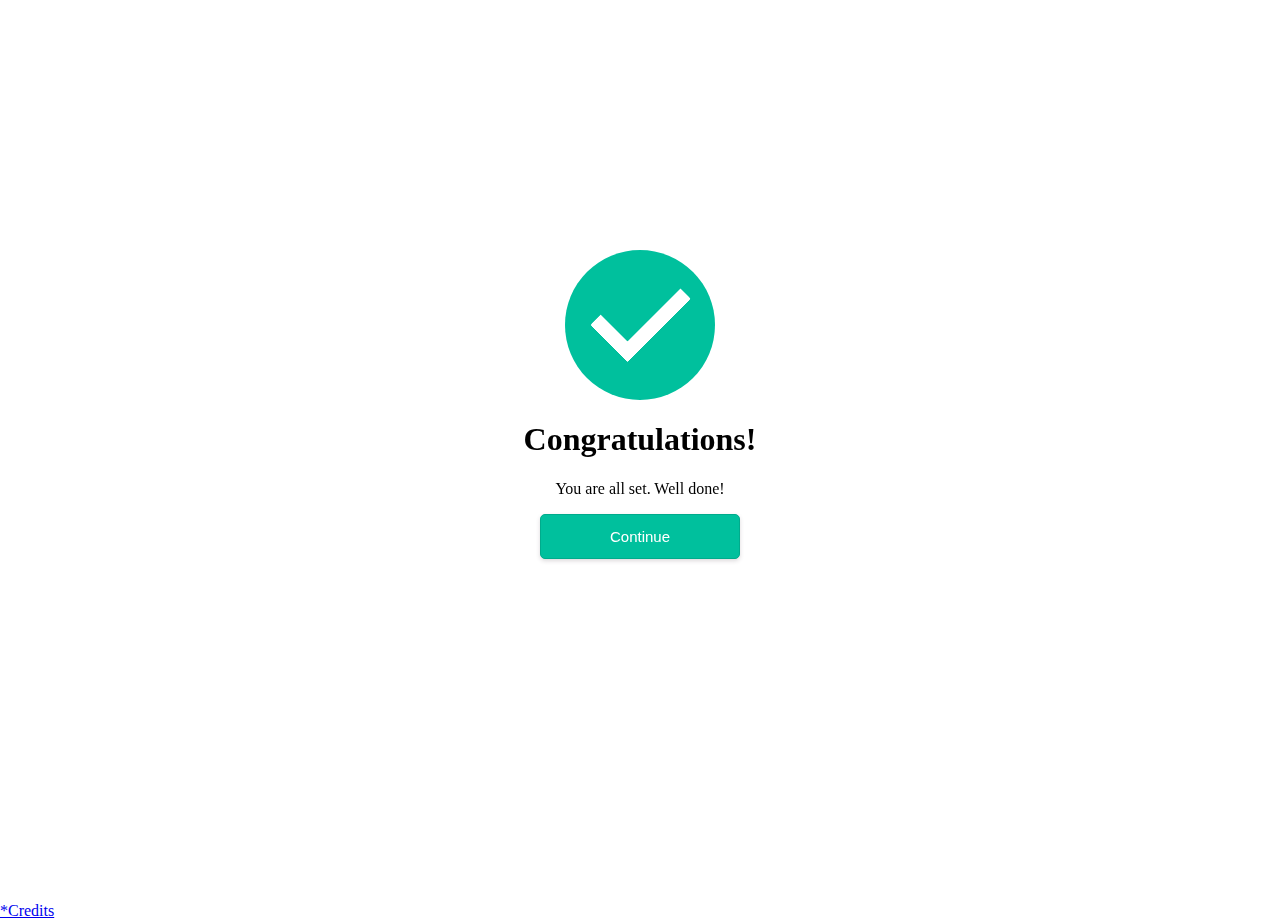
==== index.html @ 3a59769d "Initial commit" ====
<!DOCTYPE html>
<html lang="en" >
<head>
  <meta charset="UTF-8">
  <title>Congrats Rishabh</title>
  <link rel="stylesheet" href="./style.css">

</head>
<body>
<!-- partial:index.partial.html -->
<div class="js-container container" style="top:0px !important;"></div>

  <div style="text-align:center;margin-top:250px;position:  fixed;width:100%;height:100%;top:0px;left:0px;">
    <div class="checkmark-circle">
      <div class="background"></div>
      <div class="checkmark draw"></div>
    </div>
    <h1>Congratulations!</h1>
    <p>You are all set. Well done!</p>
    <button class="submit-btn" type="submit" onclick="alert('Belated Happy Birthday Gift from Didi');">Continue</button>
  </div>
  <div>
    <a href="https://codepen.io/andershoff/pen/ZwQRKv" style="margin-top: 90%; align-self: right;">
        *Credits
    </a>
  </div>
<!-- partial -->
  <script  src="./script.js"></script>

</body>
</html>
---- style.css ----
body {
    font-family: "Roboto";
    margin: 0;
    padding: 0;
  }
  
  @keyframes confetti-slow {
    0% {
      transform: translate3d(0, 0, 0) rotateX(0) rotateY(0);
    }
    100% {
      transform: translate3d(25px, 105vh, 0) rotateX(360deg) rotateY(180deg);
    }
  }
  @keyframes confetti-medium {
    0% {
      transform: translate3d(0, 0, 0) rotateX(0) rotateY(0);
    }
    100% {
      transform: translate3d(100px, 105vh, 0) rotateX(100deg) rotateY(360deg);
    }
  }
  @keyframes confetti-fast {
    0% {
      transform: translate3d(0, 0, 0) rotateX(0) rotateY(0);
    }
    100% {
      transform: translate3d(-50px, 105vh, 0) rotateX(10deg) rotateY(250deg);
    }
  }
  .container {
    width: 100vw;
    height: 100vh;
    background: #ffffff;
    border: 1px solid white;
    display: fixed;
    top: 0px;
  }
  
  .confetti-container {
    perspective: 700px;
    position: absolute;
    overflow: hidden;
    top: 0;
    right: 0;
    bottom: 0;
    left: 0;
  }
  
  .confetti {
    position: absolute;
    z-index: 1;
    top: -10px;
    border-radius: 0%;
  }
  .confetti--animation-slow {
    animation: confetti-slow 2.25s linear 1 forwards;
  }
  .confetti--animation-medium {
    animation: confetti-medium 1.75s linear 1 forwards;
  }
  .confetti--animation-fast {
    animation: confetti-fast 1.25s linear 1 forwards;
  }
  
  /* Checkmark */
  .checkmark-circle {
    width: 150px;
    height: 150px;
    position: relative;
    display: inline-block;
    vertical-align: top;
    margin-left: auto;
    margin-right: auto;
  }
  
  .checkmark-circle .background {
    width: 150px;
    height: 150px;
    border-radius: 50%;
    background: #00C09D;
    position: absolute;
  }
  
  .checkmark-circle .checkmark {
    border-radius: 5px;
  }
  
  .checkmark-circle .checkmark.draw:after {
    -webkit-animation-delay: 100ms;
    -moz-animation-delay: 100ms;
    animation-delay: 100ms;
    -webkit-animation-duration: 3s;
    -moz-animation-duration: 3s;
    animation-duration: 3s;
    -webkit-animation-timing-function: ease;
    -moz-animation-timing-function: ease;
    animation-timing-function: ease;
    -webkit-animation-name: checkmark;
    -moz-animation-name: checkmark;
    animation-name: checkmark;
    -webkit-transform: scaleX(-1) rotate(135deg);
    -moz-transform: scaleX(-1) rotate(135deg);
    -ms-transform: scaleX(-1) rotate(135deg);
    -o-transform: scaleX(-1) rotate(135deg);
    transform: scaleX(-1) rotate(135deg);
    -webkit-animation-fill-mode: forwards;
    -moz-animation-fill-mode: forwards;
    animation-fill-mode: forwards;
  }
  
  .checkmark-circle .checkmark:after {
    opacity: 1;
    height: 75px;
    width: 37.5px;
    -webkit-transform-origin: left top;
    -moz-transform-origin: left top;
    -ms-transform-origin: left top;
    -o-transform-origin: left top;
    transform-origin: left top;
    border-right: 15px solid white;
    border-top: 15px solid white;
    border-radius: 2.5px !important;
    content: "";
    left: 25px;
    top: 75px;
    position: absolute;
  }
  
  @-webkit-keyframes checkmark {
    0% {
      height: 0;
      width: 0;
      opacity: 1;
    }
    20% {
      height: 0;
      width: 37.5px;
      opacity: 1;
    }
    40% {
      height: 75px;
      width: 37.5px;
      opacity: 1;
    }
    100% {
      height: 75px;
      width: 37.5px;
      opacity: 1;
    }
  }
  @-moz-keyframes checkmark {
    0% {
      height: 0;
      width: 0;
      opacity: 1;
    }
    20% {
      height: 0;
      width: 37.5px;
      opacity: 1;
    }
    40% {
      height: 75px;
      width: 37.5px;
      opacity: 1;
    }
    100% {
      height: 75px;
      width: 37.5px;
      opacity: 1;
    }
  }
  @keyframes checkmark {
    0% {
      height: 0;
      width: 0;
      opacity: 1;
    }
    20% {
      height: 0;
      width: 37.5px;
      opacity: 1;
    }
    40% {
      height: 75px;
      width: 37.5px;
      opacity: 1;
    }
    100% {
      height: 75px;
      width: 37.5px;
      opacity: 1;
    }
  }
  .submit-btn {
    height: 45px;
    width: 200px;
    font-size: 15px;
    background-color: #00c09d;
    border: 1px solid #00ab8c;
    color: #fff;
    border-radius: 5px;
    box-shadow: 0 2px 4px 0 rgba(87, 71, 81, 0.2);
    cursor: pointer;
    transition: all 2s ease-out;
    transition: all 0.2s ease-out;
  }
  
  .submit-btn:hover {
    background-color: #2ca893;
    transition: all 0.2s ease-out;
  }
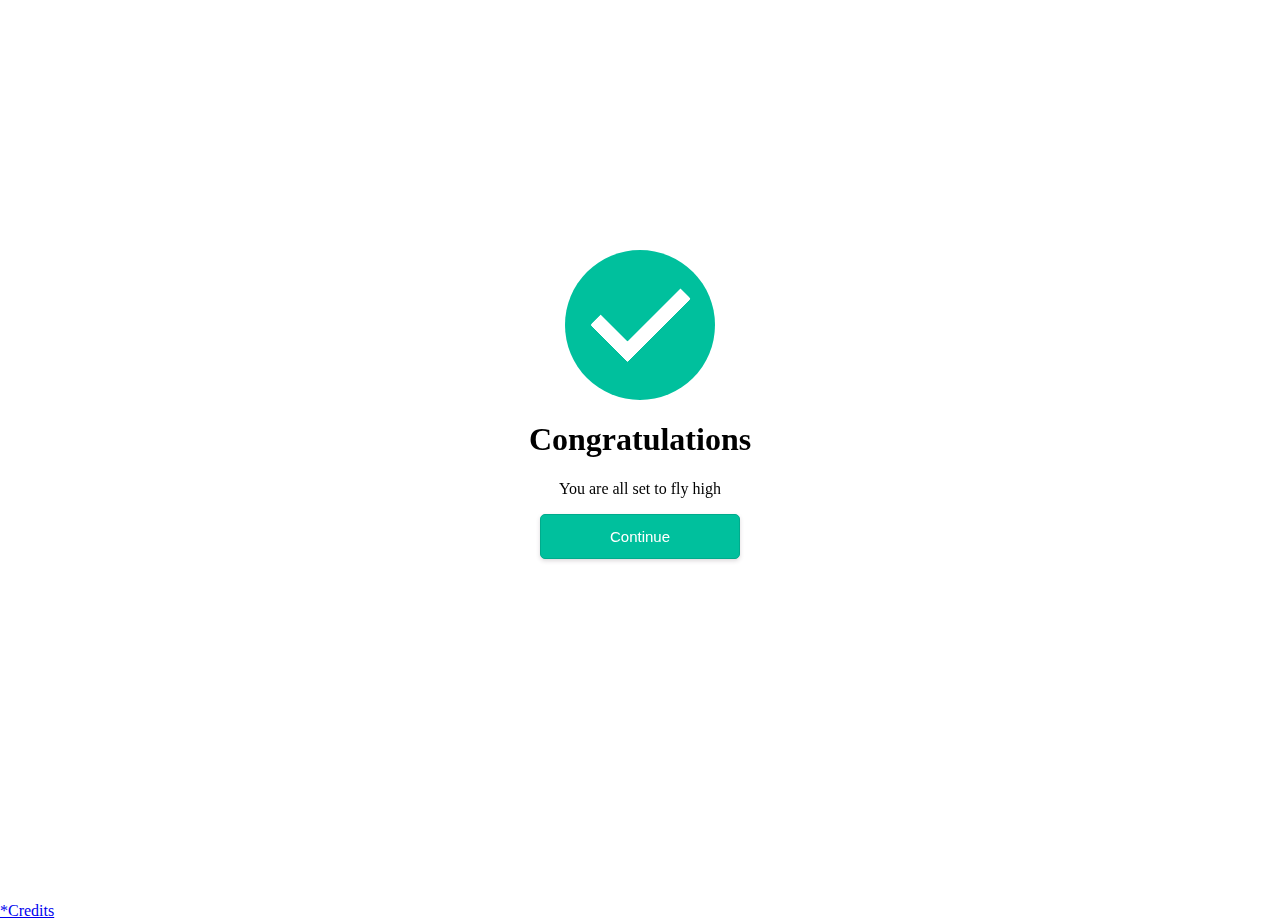
==== commit c0be76db: "Changed message" ====
--- a/index.html
+++ b/index.html
@@ -15,9 +15,9 @@
       <div class="background"></div>
       <div class="checkmark draw"></div>
     </div>
-    <h1>Congratulations!</h1>
-    <p>You are all set. Well done!</p>
-    <button class="submit-btn" type="submit" onclick="alert('Belated Happy Birthday Gift from Didi');">Continue</button>
+    <h1>Congratulations</h1>
+    <p>You are all set to fly high</p>
+    <button class="submit-btn" type="submit" onclick="alert('Belated Happy Birthday Gift from Didi and Jijja Ji');">Continue</button>
   </div>
   <div>
     <a href="https://codepen.io/andershoff/pen/ZwQRKv" style="margin-top: 90%; align-self: right;">
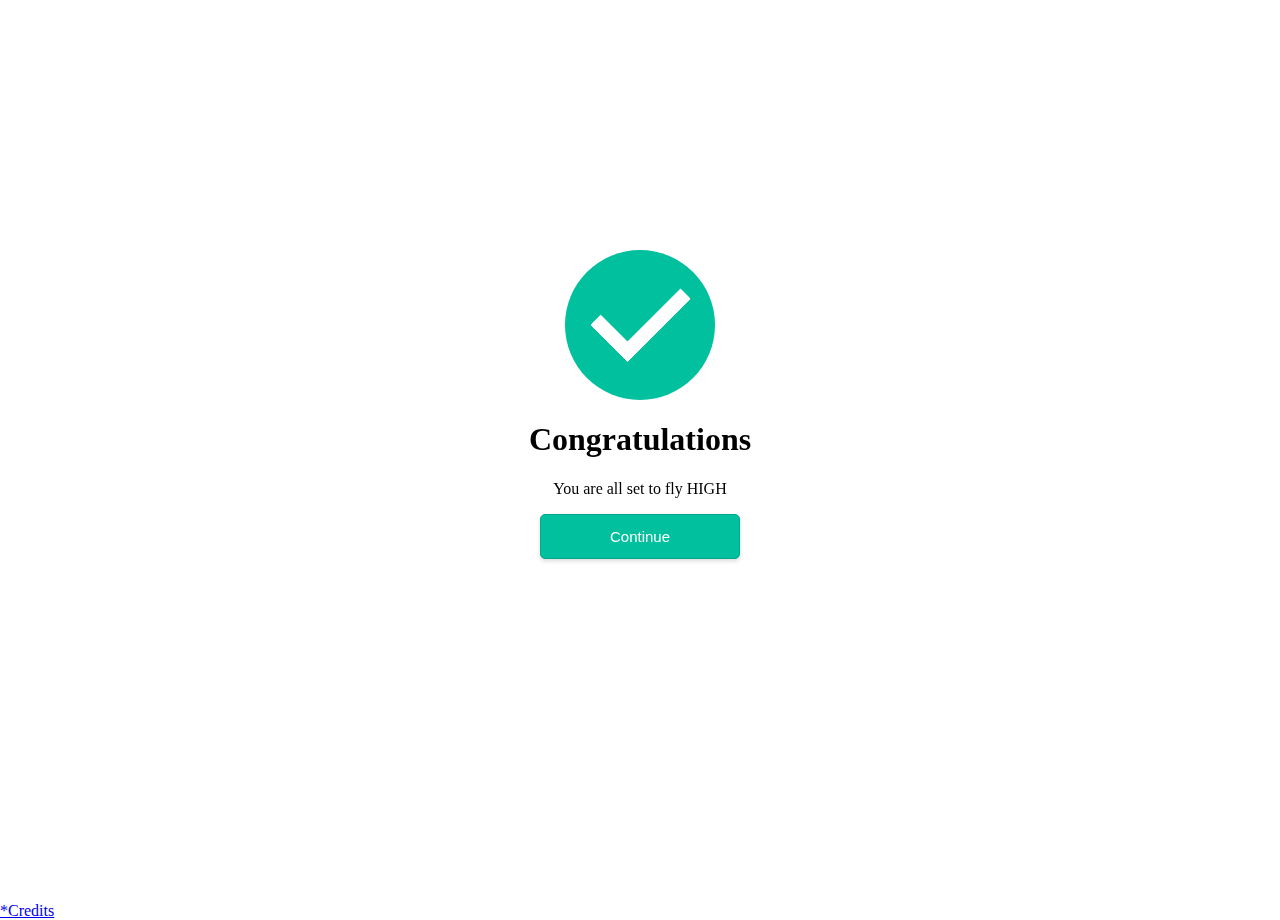
==== commit 5662cc10: "Changed Message" ====
--- a/index.html
+++ b/index.html
@@ -16,7 +16,7 @@
       <div class="checkmark draw"></div>
     </div>
     <h1>Congratulations</h1>
-    <p>You are all set to fly high</p>
+    <p>You are all set to fly HIGH</p>
     <button class="submit-btn" type="submit" onclick="alert('Belated Happy Birthday Gift from Didi and Jijja Ji');">Continue</button>
   </div>
   <div>
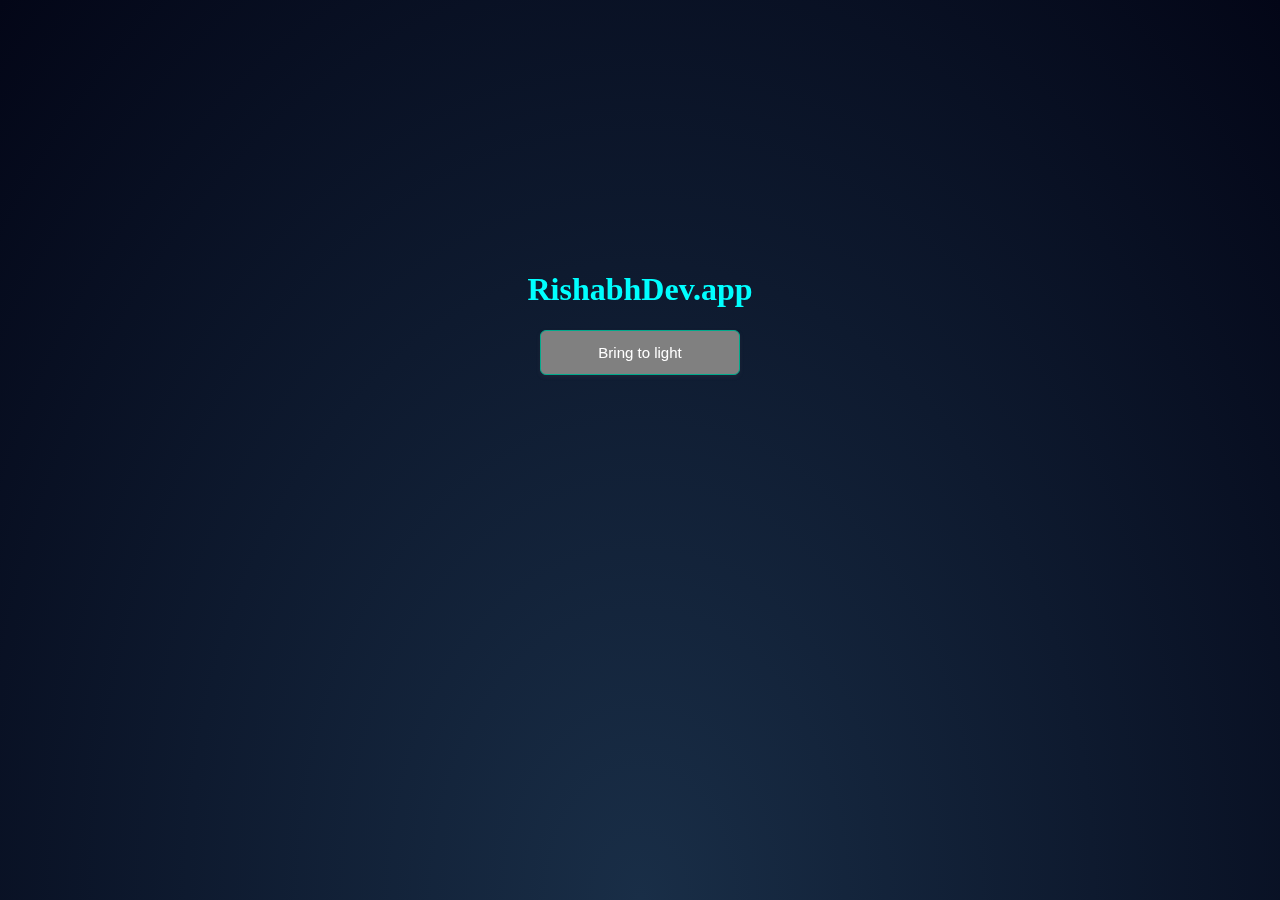
==== commit fbe37fe6: "Changed Index File and added old files in V001" ====
--- a/index.html
+++ b/index.html
@@ -2,30 +2,101 @@
 <html lang="en" >
 <head>
   <meta charset="UTF-8">
-  <title>Congrats Rishabh</title>
+  <title>RishabhDev</title>
   <link rel="stylesheet" href="./style.css">
 
 </head>
 <body>
+
+<div style="text-align:center;margin-top:250px;position:  fixed;width:100%;height:100%;top:0px;left:0px; color:aqua">
+    <p>
+      <h1>RishabhDev.app</h1>
+    </p>
+    <button class="submit-btn" type="submit" onclick="window.location.href='index1.html'">Bring to light</button>
+</div>
+
 <!-- partial:index.partial.html -->
-<div class="js-container container" style="top:0px !important;"></div>
-
-  <div style="text-align:center;margin-top:250px;position:  fixed;width:100%;height:100%;top:0px;left:0px;">
-    <div class="checkmark-circle">
-      <div class="background"></div>
-      <div class="checkmark draw"></div>
-    </div>
-    <h1>Congratulations</h1>
-    <p>You are all set to fly HIGH</p>
-    <button class="submit-btn" type="submit" onclick="alert('Belated Happy Birthday Gift from Didi and Jijja Ji');">Continue</button>
-  </div>
-  <div>
-    <a href="https://codepen.io/andershoff/pen/ZwQRKv" style="margin-top: 90%; align-self: right;">
-        *Credits
-    </a>
-  </div>
+<div class="pattern0 fireworks fire0"> 
+  <div class="ring_1"></div>
+  <div class="ring_2"></div>
+</div>
+<div class="pattern1 fireworks fire1"> 
+  <div class="ring_1"></div>
+  <div class="ring_2"></div>
+</div>
+<div class="pattern2 fireworks fire2"> 
+  <div class="ring_1"></div>
+  <div class="ring_2"></div>
+</div>
+<div class="pattern3 fireworks fire3"> 
+  <div class="ring_1"></div>
+  <div class="ring_2"></div>
+</div>
+<div class="pattern4 fireworks fire4"> 
+  <div class="ring_1"></div>
+  <div class="ring_2"></div>
+</div>
+<div class="pattern5 fireworks fire5"> 
+  <div class="ring_1"></div>
+  <div class="ring_2"></div>
+</div>
+<div class="pattern6 fireworks fire6"> 
+  <div class="ring_1"></div>
+  <div class="ring_2"></div>
+</div>
+<div class="pattern7 fireworks fire7"> 
+  <div class="ring_1"></div>
+  <div class="ring_2"></div>
+</div>
+<div class="pattern8 fireworks fire8"> 
+  <div class="ring_1"></div>
+  <div class="ring_2"></div>
+</div>
+<div class="pattern9 fireworks fire9"> 
+  <div class="ring_1"></div>
+  <div class="ring_2"></div>
+</div>
+<div class="pattern10 fireworks fire10"> 
+  <div class="ring_1"></div>
+  <div class="ring_2"></div>
+</div>
+<div class="pattern11 fireworks fire11"> 
+  <div class="ring_1"></div>
+  <div class="ring_2"></div>
+</div>
+<div class="pattern12 fireworks fire12"> 
+  <div class="ring_1"></div>
+  <div class="ring_2"></div>
+</div>
+<div class="pattern13 fireworks fire13"> 
+  <div class="ring_1"></div>
+  <div class="ring_2"></div>
+</div>
+<div class="pattern14 fireworks fire14"> 
+  <div class="ring_1"></div>
+  <div class="ring_2"></div>
+</div>
+<div class="pattern15 fireworks fire15"> 
+  <div class="ring_1"></div>
+  <div class="ring_2"></div>
+</div>
+<div class="pattern16 fireworks fire16"> 
+  <div class="ring_1"></div>
+  <div class="ring_2"></div>
+</div>
+<div class="pattern17 fireworks fire17"> 
+  <div class="ring_1"></div>
+  <div class="ring_2"></div>
+</div>
+<div class="pattern18 fireworks fire18"> 
+  <div class="ring_1"></div>
+  <div class="ring_2"></div>
+</div>
+<div class="pattern19 fireworks fire19"> 
+  <div class="ring_1"></div>
+  <div class="ring_2"></div>
+</div>
 <!-- partial -->
-  <script  src="./script.js"></script>
-
+  
 </body>
 </html>
--- a/style.css
+++ b/style.css
@@ -1,69 +1,1675 @@
-body {
-    font-family: "Roboto";
-    margin: 0;
-    padding: 0;
-  }
-  
-  @keyframes confetti-slow {
-    0% {
-      transform: translate3d(0, 0, 0) rotateX(0) rotateY(0);
-    }
-    100% {
-      transform: translate3d(25px, 105vh, 0) rotateX(360deg) rotateY(180deg);
-    }
-  }
-  @keyframes confetti-medium {
-    0% {
-      transform: translate3d(0, 0, 0) rotateX(0) rotateY(0);
-    }
-    100% {
-      transform: translate3d(100px, 105vh, 0) rotateX(100deg) rotateY(360deg);
-    }
-  }
-  @keyframes confetti-fast {
-    0% {
-      transform: translate3d(0, 0, 0) rotateX(0) rotateY(0);
-    }
-    100% {
-      transform: translate3d(-50px, 105vh, 0) rotateX(10deg) rotateY(250deg);
-    }
-  }
-  .container {
-    width: 100vw;
-    height: 100vh;
-    background: #ffffff;
-    border: 1px solid white;
-    display: fixed;
-    top: 0px;
-  }
-  
-  .confetti-container {
-    perspective: 700px;
+html {
+    overflow: hidden;
+    height: 100%;
+    background: radial-gradient(ellipse at bottom, #192e47 0%, #030617 100%);
+  }
+  
+  .fire0 {
+    top: 19%;
+    left: 61%;
+  }
+  .fire0 .ring_1 {
+    width: 1px;
+    height: 1px;
+    box-shadow: 0px 0px #FFF , 30px 0px 0px hsl(229,70%,70%) ,29px 0px 0px hsl(229,70%,70%) ,16.66667px 0px 0px hsl(229,70%,70%) ,15.66667px 0px 0px hsl(229,70%,70%) ,8.33333px 0px 0px hsl(229,70%,70%) ,0.83333px 0px 0px hsl(229,70%,70%) , 29.34443px 6.23735px 0px hsl(229,70%,70%) ,28.36628px 6.02944px 0px hsl(229,70%,70%) ,16.30246px 3.46519px 0px hsl(229,70%,70%) ,15.32431px 3.25728px 0px hsl(229,70%,70%) ,8.15123px 1.7326px 0px hsl(229,70%,70%) ,0.81512px 0.17326px 0px hsl(229,70%,70%) , 27.40636px 12.2021px 0px hsl(229,70%,70%) ,26.49282px 11.79536px 0px hsl(229,70%,70%) ,15.22576px 6.77894px 0px hsl(229,70%,70%) ,14.31221px 6.37221px 0px hsl(229,70%,70%) ,7.61288px 3.38947px 0px hsl(229,70%,70%) ,0.76129px 0.33895px 0px hsl(229,70%,70%) , 24.27051px 17.63356px 0px hsl(229,70%,70%) ,23.46149px 17.04577px 0px hsl(229,70%,70%) ,13.48362px 9.79642px 0px hsl(229,70%,70%) ,12.6746px 9.20864px 0px hsl(229,70%,70%) ,6.74181px 4.89821px 0px hsl(229,70%,70%) ,0.67418px 0.48982px 0px hsl(229,70%,70%) , 20.07392px 22.29434px 0px hsl(229,70%,70%) ,19.40479px 21.5512px 0px hsl(229,70%,70%) ,11.15218px 12.38575px 0px hsl(229,70%,70%) ,10.48305px 11.6426px 0px hsl(229,70%,70%) ,5.57609px 6.19287px 0px hsl(229,70%,70%) ,0.55761px 0.61929px 0px hsl(229,70%,70%) , 15px 25.98076px 0px hsl(229,70%,70%) ,14.5px 25.11474px 0px hsl(229,70%,70%) ,8.33333px 14.43376px 0px hsl(229,70%,70%) ,7.83333px 13.56773px 0px hsl(229,70%,70%) ,4.16667px 7.21688px 0px hsl(229,70%,70%) ,0.41667px 0.72169px 0px hsl(229,70%,70%) , 9.27051px 28.5317px 0px hsl(229,70%,70%) ,8.96149px 27.58064px 0px hsl(229,70%,70%) ,5.15028px 15.85094px 0px hsl(229,70%,70%) ,4.84127px 14.89989px 0px hsl(229,70%,70%) ,2.57514px 7.92547px 0px hsl(229,70%,70%) ,0.25751px 0.79255px 0px hsl(229,70%,70%) , 3.13585px 29.83566px 0px hsl(229,70%,70%) ,3.03133px 28.84113px 0px hsl(229,70%,70%) ,1.74214px 16.57536px 0px hsl(229,70%,70%) ,1.63761px 15.58084px 0px hsl(229,70%,70%) ,0.87107px 8.28768px 0px hsl(229,70%,70%) ,0.08711px 0.82877px 0px hsl(229,70%,70%) , -3.13585px 29.83566px 0px hsl(229,70%,70%) ,-3.03133px 28.84113px 0px hsl(229,70%,70%) ,-1.74214px 16.57536px 0px hsl(229,70%,70%) ,-1.63761px 15.58084px 0px hsl(229,70%,70%) ,-0.87107px 8.28768px 0px hsl(229,70%,70%) ,-0.08711px 0.82877px 0px hsl(229,70%,70%) , -9.27051px 28.5317px 0px hsl(229,70%,70%) ,-8.96149px 27.58064px 0px hsl(229,70%,70%) ,-5.15028px 15.85094px 0px hsl(229,70%,70%) ,-4.84127px 14.89989px 0px hsl(229,70%,70%) ,-2.57514px 7.92547px 0px hsl(229,70%,70%) ,-0.25751px 0.79255px 0px hsl(229,70%,70%) , -15px 25.98076px 0px hsl(229,70%,70%) ,-14.5px 25.11474px 0px hsl(229,70%,70%) ,-8.33333px 14.43376px 0px hsl(229,70%,70%) ,-7.83333px 13.56773px 0px hsl(229,70%,70%) ,-4.16667px 7.21688px 0px hsl(229,70%,70%) ,-0.41667px 0.72169px 0px hsl(229,70%,70%) , -20.07392px 22.29434px 0px hsl(229,70%,70%) ,-19.40479px 21.5512px 0px hsl(229,70%,70%) ,-11.15218px 12.38575px 0px hsl(229,70%,70%) ,-10.48305px 11.6426px 0px hsl(229,70%,70%) ,-5.57609px 6.19287px 0px hsl(229,70%,70%) ,-0.55761px 0.61929px 0px hsl(229,70%,70%) , -24.27051px 17.63356px 0px hsl(229,70%,70%) ,-23.46149px 17.04577px 0px hsl(229,70%,70%) ,-13.48362px 9.79642px 0px hsl(229,70%,70%) ,-12.6746px 9.20864px 0px hsl(229,70%,70%) ,-6.74181px 4.89821px 0px hsl(229,70%,70%) ,-0.67418px 0.48982px 0px hsl(229,70%,70%) , -27.40636px 12.2021px 0px hsl(229,70%,70%) ,-26.49282px 11.79536px 0px hsl(229,70%,70%) ,-15.22576px 6.77894px 0px hsl(229,70%,70%) ,-14.31221px 6.37221px 0px hsl(229,70%,70%) ,-7.61288px 3.38947px 0px hsl(229,70%,70%) ,-0.76129px 0.33895px 0px hsl(229,70%,70%) , -29.34443px 6.23735px 0px hsl(229,70%,70%) ,-28.36628px 6.02944px 0px hsl(229,70%,70%) ,-16.30246px 3.46519px 0px hsl(229,70%,70%) ,-15.32431px 3.25728px 0px hsl(229,70%,70%) ,-8.15123px 1.7326px 0px hsl(229,70%,70%) ,-0.81512px 0.17326px 0px hsl(229,70%,70%) , -30px 0px 0px hsl(229,70%,70%) ,-29px 0px 0px hsl(229,70%,70%) ,-16.66667px 0px 0px hsl(229,70%,70%) ,-15.66667px 0px 0px hsl(229,70%,70%) ,-8.33333px 0px 0px hsl(229,70%,70%) ,-0.83333px 0px 0px hsl(229,70%,70%) , -29.34443px -6.23735px 0px hsl(229,70%,70%) ,-28.36628px -6.02944px 0px hsl(229,70%,70%) ,-16.30246px -3.46519px 0px hsl(229,70%,70%) ,-15.32431px -3.25728px 0px hsl(229,70%,70%) ,-8.15123px -1.7326px 0px hsl(229,70%,70%) ,-0.81512px -0.17326px 0px hsl(229,70%,70%) , -27.40636px -12.2021px 0px hsl(229,70%,70%) ,-26.49282px -11.79536px 0px hsl(229,70%,70%) ,-15.22576px -6.77894px 0px hsl(229,70%,70%) ,-14.31221px -6.37221px 0px hsl(229,70%,70%) ,-7.61288px -3.38947px 0px hsl(229,70%,70%) ,-0.76129px -0.33895px 0px hsl(229,70%,70%) , -24.27051px -17.63356px 0px hsl(229,70%,70%) ,-23.46149px -17.04577px 0px hsl(229,70%,70%) ,-13.48362px -9.79642px 0px hsl(229,70%,70%) ,-12.6746px -9.20864px 0px hsl(229,70%,70%) ,-6.74181px -4.89821px 0px hsl(229,70%,70%) ,-0.67418px -0.48982px 0px hsl(229,70%,70%) , -20.07392px -22.29434px 0px hsl(229,70%,70%) ,-19.40479px -21.5512px 0px hsl(229,70%,70%) ,-11.15218px -12.38575px 0px hsl(229,70%,70%) ,-10.48305px -11.6426px 0px hsl(229,70%,70%) ,-5.57609px -6.19287px 0px hsl(229,70%,70%) ,-0.55761px -0.61929px 0px hsl(229,70%,70%) , -15px -25.98076px 0px hsl(229,70%,70%) ,-14.5px -25.11474px 0px hsl(229,70%,70%) ,-8.33333px -14.43376px 0px hsl(229,70%,70%) ,-7.83333px -13.56773px 0px hsl(229,70%,70%) ,-4.16667px -7.21688px 0px hsl(229,70%,70%) ,-0.41667px -0.72169px 0px hsl(229,70%,70%) , -9.27051px -28.5317px 0px hsl(229,70%,70%) ,-8.96149px -27.58064px 0px hsl(229,70%,70%) ,-5.15028px -15.85094px 0px hsl(229,70%,70%) ,-4.84127px -14.89989px 0px hsl(229,70%,70%) ,-2.57514px -7.92547px 0px hsl(229,70%,70%) ,-0.25751px -0.79255px 0px hsl(229,70%,70%) , -3.13585px -29.83566px 0px hsl(229,70%,70%) ,-3.03133px -28.84113px 0px hsl(229,70%,70%) ,-1.74214px -16.57536px 0px hsl(229,70%,70%) ,-1.63761px -15.58084px 0px hsl(229,70%,70%) ,-0.87107px -8.28768px 0px hsl(229,70%,70%) ,-0.08711px -0.82877px 0px hsl(229,70%,70%) , 3.13585px -29.83566px 0px hsl(229,70%,70%) ,3.03133px -28.84113px 0px hsl(229,70%,70%) ,1.74214px -16.57536px 0px hsl(229,70%,70%) ,1.63761px -15.58084px 0px hsl(229,70%,70%) ,0.87107px -8.28768px 0px hsl(229,70%,70%) ,0.08711px -0.82877px 0px hsl(229,70%,70%) , 9.27051px -28.5317px 0px hsl(229,70%,70%) ,8.96149px -27.58064px 0px hsl(229,70%,70%) ,5.15028px -15.85094px 0px hsl(229,70%,70%) ,4.84127px -14.89989px 0px hsl(229,70%,70%) ,2.57514px -7.92547px 0px hsl(229,70%,70%) ,0.25751px -0.79255px 0px hsl(229,70%,70%) , 15px -25.98076px 0px hsl(229,70%,70%) ,14.5px -25.11474px 0px hsl(229,70%,70%) ,8.33333px -14.43376px 0px hsl(229,70%,70%) ,7.83333px -13.56773px 0px hsl(229,70%,70%) ,4.16667px -7.21688px 0px hsl(229,70%,70%) ,0.41667px -0.72169px 0px hsl(229,70%,70%) , 20.07392px -22.29434px 0px hsl(229,70%,70%) ,19.40479px -21.5512px 0px hsl(229,70%,70%) ,11.15218px -12.38575px 0px hsl(229,70%,70%) ,10.48305px -11.6426px 0px hsl(229,70%,70%) ,5.57609px -6.19287px 0px hsl(229,70%,70%) ,0.55761px -0.61929px 0px hsl(229,70%,70%) , 24.27051px -17.63356px 0px hsl(229,70%,70%) ,23.46149px -17.04577px 0px hsl(229,70%,70%) ,13.48362px -9.79642px 0px hsl(229,70%,70%) ,12.6746px -9.20864px 0px hsl(229,70%,70%) ,6.74181px -4.89821px 0px hsl(229,70%,70%) ,0.67418px -0.48982px 0px hsl(229,70%,70%) , 27.40636px -12.2021px 0px hsl(229,70%,70%) ,26.49282px -11.79536px 0px hsl(229,70%,70%) ,15.22576px -6.77894px 0px hsl(229,70%,70%) ,14.31221px -6.37221px 0px hsl(229,70%,70%) ,7.61288px -3.38947px 0px hsl(229,70%,70%) ,0.76129px -0.33895px 0px hsl(229,70%,70%) , 29.34443px -6.23735px 0px hsl(229,70%,70%) ,28.36628px -6.02944px 0px hsl(229,70%,70%) ,16.30246px -3.46519px 0px hsl(229,70%,70%) ,15.32431px -3.25728px 0px hsl(229,70%,70%) ,8.15123px -1.7326px 0px hsl(229,70%,70%) ,0.81512px -0.17326px 0px hsl(229,70%,70%) , 30px 0px 0px hsl(229,70%,70%) ,29px 0px 0px hsl(229,70%,70%) ,16.66667px 0px 0px hsl(229,70%,70%) ,15.66667px 0px 0px hsl(229,70%,70%) ,8.33333px 0px 0px hsl(229,70%,70%) ,0.83333px 0px 0px hsl(229,70%,70%);
+  }
+  .fire0 .ring_2 {
+    width: 1px;
+    height: 1px;
+    box-shadow: 0px 0px #FFF , 30px 0px 2px hsl(229,70%,70%) ,29px 0px 2px hsl(229,70%,70%) ,16.66667px 0px 2px hsl(229,70%,70%) ,15.66667px 0px 2px hsl(229,70%,70%) ,8.33333px 0px 2px hsl(229,70%,70%) ,0.83333px 0px 2px hsl(229,70%,70%) , 29.34443px 6.23735px 2px hsl(229,70%,70%) ,28.36628px 6.02944px 2px hsl(229,70%,70%) ,16.30246px 3.46519px 2px hsl(229,70%,70%) ,15.32431px 3.25728px 2px hsl(229,70%,70%) ,8.15123px 1.7326px 2px hsl(229,70%,70%) ,0.81512px 0.17326px 2px hsl(229,70%,70%) , 27.40636px 12.2021px 2px hsl(229,70%,70%) ,26.49282px 11.79536px 2px hsl(229,70%,70%) ,15.22576px 6.77894px 2px hsl(229,70%,70%) ,14.31221px 6.37221px 2px hsl(229,70%,70%) ,7.61288px 3.38947px 2px hsl(229,70%,70%) ,0.76129px 0.33895px 2px hsl(229,70%,70%) , 24.27051px 17.63356px 2px hsl(229,70%,70%) ,23.46149px 17.04577px 2px hsl(229,70%,70%) ,13.48362px 9.79642px 2px hsl(229,70%,70%) ,12.6746px 9.20864px 2px hsl(229,70%,70%) ,6.74181px 4.89821px 2px hsl(229,70%,70%) ,0.67418px 0.48982px 2px hsl(229,70%,70%) , 20.07392px 22.29434px 2px hsl(229,70%,70%) ,19.40479px 21.5512px 2px hsl(229,70%,70%) ,11.15218px 12.38575px 2px hsl(229,70%,70%) ,10.48305px 11.6426px 2px hsl(229,70%,70%) ,5.57609px 6.19287px 2px hsl(229,70%,70%) ,0.55761px 0.61929px 2px hsl(229,70%,70%) , 15px 25.98076px 2px hsl(229,70%,70%) ,14.5px 25.11474px 2px hsl(229,70%,70%) ,8.33333px 14.43376px 2px hsl(229,70%,70%) ,7.83333px 13.56773px 2px hsl(229,70%,70%) ,4.16667px 7.21688px 2px hsl(229,70%,70%) ,0.41667px 0.72169px 2px hsl(229,70%,70%) , 9.27051px 28.5317px 2px hsl(229,70%,70%) ,8.96149px 27.58064px 2px hsl(229,70%,70%) ,5.15028px 15.85094px 2px hsl(229,70%,70%) ,4.84127px 14.89989px 2px hsl(229,70%,70%) ,2.57514px 7.92547px 2px hsl(229,70%,70%) ,0.25751px 0.79255px 2px hsl(229,70%,70%) , 3.13585px 29.83566px 2px hsl(229,70%,70%) ,3.03133px 28.84113px 2px hsl(229,70%,70%) ,1.74214px 16.57536px 2px hsl(229,70%,70%) ,1.63761px 15.58084px 2px hsl(229,70%,70%) ,0.87107px 8.28768px 2px hsl(229,70%,70%) ,0.08711px 0.82877px 2px hsl(229,70%,70%) , -3.13585px 29.83566px 2px hsl(229,70%,70%) ,-3.03133px 28.84113px 2px hsl(229,70%,70%) ,-1.74214px 16.57536px 2px hsl(229,70%,70%) ,-1.63761px 15.58084px 2px hsl(229,70%,70%) ,-0.87107px 8.28768px 2px hsl(229,70%,70%) ,-0.08711px 0.82877px 2px hsl(229,70%,70%) , -9.27051px 28.5317px 2px hsl(229,70%,70%) ,-8.96149px 27.58064px 2px hsl(229,70%,70%) ,-5.15028px 15.85094px 2px hsl(229,70%,70%) ,-4.84127px 14.89989px 2px hsl(229,70%,70%) ,-2.57514px 7.92547px 2px hsl(229,70%,70%) ,-0.25751px 0.79255px 2px hsl(229,70%,70%) , -15px 25.98076px 2px hsl(229,70%,70%) ,-14.5px 25.11474px 2px hsl(229,70%,70%) ,-8.33333px 14.43376px 2px hsl(229,70%,70%) ,-7.83333px 13.56773px 2px hsl(229,70%,70%) ,-4.16667px 7.21688px 2px hsl(229,70%,70%) ,-0.41667px 0.72169px 2px hsl(229,70%,70%) , -20.07392px 22.29434px 2px hsl(229,70%,70%) ,-19.40479px 21.5512px 2px hsl(229,70%,70%) ,-11.15218px 12.38575px 2px hsl(229,70%,70%) ,-10.48305px 11.6426px 2px hsl(229,70%,70%) ,-5.57609px 6.19287px 2px hsl(229,70%,70%) ,-0.55761px 0.61929px 2px hsl(229,70%,70%) , -24.27051px 17.63356px 2px hsl(229,70%,70%) ,-23.46149px 17.04577px 2px hsl(229,70%,70%) ,-13.48362px 9.79642px 2px hsl(229,70%,70%) ,-12.6746px 9.20864px 2px hsl(229,70%,70%) ,-6.74181px 4.89821px 2px hsl(229,70%,70%) ,-0.67418px 0.48982px 2px hsl(229,70%,70%) , -27.40636px 12.2021px 2px hsl(229,70%,70%) ,-26.49282px 11.79536px 2px hsl(229,70%,70%) ,-15.22576px 6.77894px 2px hsl(229,70%,70%) ,-14.31221px 6.37221px 2px hsl(229,70%,70%) ,-7.61288px 3.38947px 2px hsl(229,70%,70%) ,-0.76129px 0.33895px 2px hsl(229,70%,70%) , -29.34443px 6.23735px 2px hsl(229,70%,70%) ,-28.36628px 6.02944px 2px hsl(229,70%,70%) ,-16.30246px 3.46519px 2px hsl(229,70%,70%) ,-15.32431px 3.25728px 2px hsl(229,70%,70%) ,-8.15123px 1.7326px 2px hsl(229,70%,70%) ,-0.81512px 0.17326px 2px hsl(229,70%,70%) , -30px 0px 2px hsl(229,70%,70%) ,-29px 0px 2px hsl(229,70%,70%) ,-16.66667px 0px 2px hsl(229,70%,70%) ,-15.66667px 0px 2px hsl(229,70%,70%) ,-8.33333px 0px 2px hsl(229,70%,70%) ,-0.83333px 0px 2px hsl(229,70%,70%) , -29.34443px -6.23735px 2px hsl(229,70%,70%) ,-28.36628px -6.02944px 2px hsl(229,70%,70%) ,-16.30246px -3.46519px 2px hsl(229,70%,70%) ,-15.32431px -3.25728px 2px hsl(229,70%,70%) ,-8.15123px -1.7326px 2px hsl(229,70%,70%) ,-0.81512px -0.17326px 2px hsl(229,70%,70%) , -27.40636px -12.2021px 2px hsl(229,70%,70%) ,-26.49282px -11.79536px 2px hsl(229,70%,70%) ,-15.22576px -6.77894px 2px hsl(229,70%,70%) ,-14.31221px -6.37221px 2px hsl(229,70%,70%) ,-7.61288px -3.38947px 2px hsl(229,70%,70%) ,-0.76129px -0.33895px 2px hsl(229,70%,70%) , -24.27051px -17.63356px 2px hsl(229,70%,70%) ,-23.46149px -17.04577px 2px hsl(229,70%,70%) ,-13.48362px -9.79642px 2px hsl(229,70%,70%) ,-12.6746px -9.20864px 2px hsl(229,70%,70%) ,-6.74181px -4.89821px 2px hsl(229,70%,70%) ,-0.67418px -0.48982px 2px hsl(229,70%,70%) , -20.07392px -22.29434px 2px hsl(229,70%,70%) ,-19.40479px -21.5512px 2px hsl(229,70%,70%) ,-11.15218px -12.38575px 2px hsl(229,70%,70%) ,-10.48305px -11.6426px 2px hsl(229,70%,70%) ,-5.57609px -6.19287px 2px hsl(229,70%,70%) ,-0.55761px -0.61929px 2px hsl(229,70%,70%) , -15px -25.98076px 2px hsl(229,70%,70%) ,-14.5px -25.11474px 2px hsl(229,70%,70%) ,-8.33333px -14.43376px 2px hsl(229,70%,70%) ,-7.83333px -13.56773px 2px hsl(229,70%,70%) ,-4.16667px -7.21688px 2px hsl(229,70%,70%) ,-0.41667px -0.72169px 2px hsl(229,70%,70%) , -9.27051px -28.5317px 2px hsl(229,70%,70%) ,-8.96149px -27.58064px 2px hsl(229,70%,70%) ,-5.15028px -15.85094px 2px hsl(229,70%,70%) ,-4.84127px -14.89989px 2px hsl(229,70%,70%) ,-2.57514px -7.92547px 2px hsl(229,70%,70%) ,-0.25751px -0.79255px 2px hsl(229,70%,70%) , -3.13585px -29.83566px 2px hsl(229,70%,70%) ,-3.03133px -28.84113px 2px hsl(229,70%,70%) ,-1.74214px -16.57536px 2px hsl(229,70%,70%) ,-1.63761px -15.58084px 2px hsl(229,70%,70%) ,-0.87107px -8.28768px 2px hsl(229,70%,70%) ,-0.08711px -0.82877px 2px hsl(229,70%,70%) , 3.13585px -29.83566px 2px hsl(229,70%,70%) ,3.03133px -28.84113px 2px hsl(229,70%,70%) ,1.74214px -16.57536px 2px hsl(229,70%,70%) ,1.63761px -15.58084px 2px hsl(229,70%,70%) ,0.87107px -8.28768px 2px hsl(229,70%,70%) ,0.08711px -0.82877px 2px hsl(229,70%,70%) , 9.27051px -28.5317px 2px hsl(229,70%,70%) ,8.96149px -27.58064px 2px hsl(229,70%,70%) ,5.15028px -15.85094px 2px hsl(229,70%,70%) ,4.84127px -14.89989px 2px hsl(229,70%,70%) ,2.57514px -7.92547px 2px hsl(229,70%,70%) ,0.25751px -0.79255px 2px hsl(229,70%,70%) , 15px -25.98076px 2px hsl(229,70%,70%) ,14.5px -25.11474px 2px hsl(229,70%,70%) ,8.33333px -14.43376px 2px hsl(229,70%,70%) ,7.83333px -13.56773px 2px hsl(229,70%,70%) ,4.16667px -7.21688px 2px hsl(229,70%,70%) ,0.41667px -0.72169px 2px hsl(229,70%,70%) , 20.07392px -22.29434px 2px hsl(229,70%,70%) ,19.40479px -21.5512px 2px hsl(229,70%,70%) ,11.15218px -12.38575px 2px hsl(229,70%,70%) ,10.48305px -11.6426px 2px hsl(229,70%,70%) ,5.57609px -6.19287px 2px hsl(229,70%,70%) ,0.55761px -0.61929px 2px hsl(229,70%,70%) , 24.27051px -17.63356px 2px hsl(229,70%,70%) ,23.46149px -17.04577px 2px hsl(229,70%,70%) ,13.48362px -9.79642px 2px hsl(229,70%,70%) ,12.6746px -9.20864px 2px hsl(229,70%,70%) ,6.74181px -4.89821px 2px hsl(229,70%,70%) ,0.67418px -0.48982px 2px hsl(229,70%,70%) , 27.40636px -12.2021px 2px hsl(229,70%,70%) ,26.49282px -11.79536px 2px hsl(229,70%,70%) ,15.22576px -6.77894px 2px hsl(229,70%,70%) ,14.31221px -6.37221px 2px hsl(229,70%,70%) ,7.61288px -3.38947px 2px hsl(229,70%,70%) ,0.76129px -0.33895px 2px hsl(229,70%,70%) , 29.34443px -6.23735px 2px hsl(229,70%,70%) ,28.36628px -6.02944px 2px hsl(229,70%,70%) ,16.30246px -3.46519px 2px hsl(229,70%,70%) ,15.32431px -3.25728px 2px hsl(229,70%,70%) ,8.15123px -1.7326px 2px hsl(229,70%,70%) ,0.81512px -0.17326px 2px hsl(229,70%,70%) , 30px 0px 2px hsl(229,70%,70%) ,29px 0px 2px hsl(229,70%,70%) ,16.66667px 0px 2px hsl(229,70%,70%) ,15.66667px 0px 2px hsl(229,70%,70%) ,8.33333px 0px 2px hsl(229,70%,70%) ,0.83333px 0px 2px hsl(229,70%,70%);
+  }
+  
+  .fire1 {
+    top: 69%;
+    left: 31%;
+  }
+  .fire1 .ring_1 {
+    width: 1px;
+    height: 1px;
+    box-shadow: 0px 0px #FFF , 30px 0px 0px hsl(42,70%,70%) ,29px 0px 0px hsl(42,70%,70%) ,16.66667px 0px 0px hsl(42,70%,70%) ,15.66667px 0px 0px hsl(42,70%,70%) ,8.33333px 0px 0px hsl(42,70%,70%) ,0.83333px 0px 0px hsl(42,70%,70%) , 29.34443px 6.23735px 0px hsl(42,70%,70%) ,28.36628px 6.02944px 0px hsl(42,70%,70%) ,16.30246px 3.46519px 0px hsl(42,70%,70%) ,15.32431px 3.25728px 0px hsl(42,70%,70%) ,8.15123px 1.7326px 0px hsl(42,70%,70%) ,0.81512px 0.17326px 0px hsl(42,70%,70%) , 27.40636px 12.2021px 0px hsl(42,70%,70%) ,26.49282px 11.79536px 0px hsl(42,70%,70%) ,15.22576px 6.77894px 0px hsl(42,70%,70%) ,14.31221px 6.37221px 0px hsl(42,70%,70%) ,7.61288px 3.38947px 0px hsl(42,70%,70%) ,0.76129px 0.33895px 0px hsl(42,70%,70%) , 24.27051px 17.63356px 0px hsl(42,70%,70%) ,23.46149px 17.04577px 0px hsl(42,70%,70%) ,13.48362px 9.79642px 0px hsl(42,70%,70%) ,12.6746px 9.20864px 0px hsl(42,70%,70%) ,6.74181px 4.89821px 0px hsl(42,70%,70%) ,0.67418px 0.48982px 0px hsl(42,70%,70%) , 20.07392px 22.29434px 0px hsl(42,70%,70%) ,19.40479px 21.5512px 0px hsl(42,70%,70%) ,11.15218px 12.38575px 0px hsl(42,70%,70%) ,10.48305px 11.6426px 0px hsl(42,70%,70%) ,5.57609px 6.19287px 0px hsl(42,70%,70%) ,0.55761px 0.61929px 0px hsl(42,70%,70%) , 15px 25.98076px 0px hsl(42,70%,70%) ,14.5px 25.11474px 0px hsl(42,70%,70%) ,8.33333px 14.43376px 0px hsl(42,70%,70%) ,7.83333px 13.56773px 0px hsl(42,70%,70%) ,4.16667px 7.21688px 0px hsl(42,70%,70%) ,0.41667px 0.72169px 0px hsl(42,70%,70%) , 9.27051px 28.5317px 0px hsl(42,70%,70%) ,8.96149px 27.58064px 0px hsl(42,70%,70%) ,5.15028px 15.85094px 0px hsl(42,70%,70%) ,4.84127px 14.89989px 0px hsl(42,70%,70%) ,2.57514px 7.92547px 0px hsl(42,70%,70%) ,0.25751px 0.79255px 0px hsl(42,70%,70%) , 3.13585px 29.83566px 0px hsl(42,70%,70%) ,3.03133px 28.84113px 0px hsl(42,70%,70%) ,1.74214px 16.57536px 0px hsl(42,70%,70%) ,1.63761px 15.58084px 0px hsl(42,70%,70%) ,0.87107px 8.28768px 0px hsl(42,70%,70%) ,0.08711px 0.82877px 0px hsl(42,70%,70%) , -3.13585px 29.83566px 0px hsl(42,70%,70%) ,-3.03133px 28.84113px 0px hsl(42,70%,70%) ,-1.74214px 16.57536px 0px hsl(42,70%,70%) ,-1.63761px 15.58084px 0px hsl(42,70%,70%) ,-0.87107px 8.28768px 0px hsl(42,70%,70%) ,-0.08711px 0.82877px 0px hsl(42,70%,70%) , -9.27051px 28.5317px 0px hsl(42,70%,70%) ,-8.96149px 27.58064px 0px hsl(42,70%,70%) ,-5.15028px 15.85094px 0px hsl(42,70%,70%) ,-4.84127px 14.89989px 0px hsl(42,70%,70%) ,-2.57514px 7.92547px 0px hsl(42,70%,70%) ,-0.25751px 0.79255px 0px hsl(42,70%,70%) , -15px 25.98076px 0px hsl(42,70%,70%) ,-14.5px 25.11474px 0px hsl(42,70%,70%) ,-8.33333px 14.43376px 0px hsl(42,70%,70%) ,-7.83333px 13.56773px 0px hsl(42,70%,70%) ,-4.16667px 7.21688px 0px hsl(42,70%,70%) ,-0.41667px 0.72169px 0px hsl(42,70%,70%) , -20.07392px 22.29434px 0px hsl(42,70%,70%) ,-19.40479px 21.5512px 0px hsl(42,70%,70%) ,-11.15218px 12.38575px 0px hsl(42,70%,70%) ,-10.48305px 11.6426px 0px hsl(42,70%,70%) ,-5.57609px 6.19287px 0px hsl(42,70%,70%) ,-0.55761px 0.61929px 0px hsl(42,70%,70%) , -24.27051px 17.63356px 0px hsl(42,70%,70%) ,-23.46149px 17.04577px 0px hsl(42,70%,70%) ,-13.48362px 9.79642px 0px hsl(42,70%,70%) ,-12.6746px 9.20864px 0px hsl(42,70%,70%) ,-6.74181px 4.89821px 0px hsl(42,70%,70%) ,-0.67418px 0.48982px 0px hsl(42,70%,70%) , -27.40636px 12.2021px 0px hsl(42,70%,70%) ,-26.49282px 11.79536px 0px hsl(42,70%,70%) ,-15.22576px 6.77894px 0px hsl(42,70%,70%) ,-14.31221px 6.37221px 0px hsl(42,70%,70%) ,-7.61288px 3.38947px 0px hsl(42,70%,70%) ,-0.76129px 0.33895px 0px hsl(42,70%,70%) , -29.34443px 6.23735px 0px hsl(42,70%,70%) ,-28.36628px 6.02944px 0px hsl(42,70%,70%) ,-16.30246px 3.46519px 0px hsl(42,70%,70%) ,-15.32431px 3.25728px 0px hsl(42,70%,70%) ,-8.15123px 1.7326px 0px hsl(42,70%,70%) ,-0.81512px 0.17326px 0px hsl(42,70%,70%) , -30px 0px 0px hsl(42,70%,70%) ,-29px 0px 0px hsl(42,70%,70%) ,-16.66667px 0px 0px hsl(42,70%,70%) ,-15.66667px 0px 0px hsl(42,70%,70%) ,-8.33333px 0px 0px hsl(42,70%,70%) ,-0.83333px 0px 0px hsl(42,70%,70%) , -29.34443px -6.23735px 0px hsl(42,70%,70%) ,-28.36628px -6.02944px 0px hsl(42,70%,70%) ,-16.30246px -3.46519px 0px hsl(42,70%,70%) ,-15.32431px -3.25728px 0px hsl(42,70%,70%) ,-8.15123px -1.7326px 0px hsl(42,70%,70%) ,-0.81512px -0.17326px 0px hsl(42,70%,70%) , -27.40636px -12.2021px 0px hsl(42,70%,70%) ,-26.49282px -11.79536px 0px hsl(42,70%,70%) ,-15.22576px -6.77894px 0px hsl(42,70%,70%) ,-14.31221px -6.37221px 0px hsl(42,70%,70%) ,-7.61288px -3.38947px 0px hsl(42,70%,70%) ,-0.76129px -0.33895px 0px hsl(42,70%,70%) , -24.27051px -17.63356px 0px hsl(42,70%,70%) ,-23.46149px -17.04577px 0px hsl(42,70%,70%) ,-13.48362px -9.79642px 0px hsl(42,70%,70%) ,-12.6746px -9.20864px 0px hsl(42,70%,70%) ,-6.74181px -4.89821px 0px hsl(42,70%,70%) ,-0.67418px -0.48982px 0px hsl(42,70%,70%) , -20.07392px -22.29434px 0px hsl(42,70%,70%) ,-19.40479px -21.5512px 0px hsl(42,70%,70%) ,-11.15218px -12.38575px 0px hsl(42,70%,70%) ,-10.48305px -11.6426px 0px hsl(42,70%,70%) ,-5.57609px -6.19287px 0px hsl(42,70%,70%) ,-0.55761px -0.61929px 0px hsl(42,70%,70%) , -15px -25.98076px 0px hsl(42,70%,70%) ,-14.5px -25.11474px 0px hsl(42,70%,70%) ,-8.33333px -14.43376px 0px hsl(42,70%,70%) ,-7.83333px -13.56773px 0px hsl(42,70%,70%) ,-4.16667px -7.21688px 0px hsl(42,70%,70%) ,-0.41667px -0.72169px 0px hsl(42,70%,70%) , -9.27051px -28.5317px 0px hsl(42,70%,70%) ,-8.96149px -27.58064px 0px hsl(42,70%,70%) ,-5.15028px -15.85094px 0px hsl(42,70%,70%) ,-4.84127px -14.89989px 0px hsl(42,70%,70%) ,-2.57514px -7.92547px 0px hsl(42,70%,70%) ,-0.25751px -0.79255px 0px hsl(42,70%,70%) , -3.13585px -29.83566px 0px hsl(42,70%,70%) ,-3.03133px -28.84113px 0px hsl(42,70%,70%) ,-1.74214px -16.57536px 0px hsl(42,70%,70%) ,-1.63761px -15.58084px 0px hsl(42,70%,70%) ,-0.87107px -8.28768px 0px hsl(42,70%,70%) ,-0.08711px -0.82877px 0px hsl(42,70%,70%) , 3.13585px -29.83566px 0px hsl(42,70%,70%) ,3.03133px -28.84113px 0px hsl(42,70%,70%) ,1.74214px -16.57536px 0px hsl(42,70%,70%) ,1.63761px -15.58084px 0px hsl(42,70%,70%) ,0.87107px -8.28768px 0px hsl(42,70%,70%) ,0.08711px -0.82877px 0px hsl(42,70%,70%) , 9.27051px -28.5317px 0px hsl(42,70%,70%) ,8.96149px -27.58064px 0px hsl(42,70%,70%) ,5.15028px -15.85094px 0px hsl(42,70%,70%) ,4.84127px -14.89989px 0px hsl(42,70%,70%) ,2.57514px -7.92547px 0px hsl(42,70%,70%) ,0.25751px -0.79255px 0px hsl(42,70%,70%) , 15px -25.98076px 0px hsl(42,70%,70%) ,14.5px -25.11474px 0px hsl(42,70%,70%) ,8.33333px -14.43376px 0px hsl(42,70%,70%) ,7.83333px -13.56773px 0px hsl(42,70%,70%) ,4.16667px -7.21688px 0px hsl(42,70%,70%) ,0.41667px -0.72169px 0px hsl(42,70%,70%) , 20.07392px -22.29434px 0px hsl(42,70%,70%) ,19.40479px -21.5512px 0px hsl(42,70%,70%) ,11.15218px -12.38575px 0px hsl(42,70%,70%) ,10.48305px -11.6426px 0px hsl(42,70%,70%) ,5.57609px -6.19287px 0px hsl(42,70%,70%) ,0.55761px -0.61929px 0px hsl(42,70%,70%) , 24.27051px -17.63356px 0px hsl(42,70%,70%) ,23.46149px -17.04577px 0px hsl(42,70%,70%) ,13.48362px -9.79642px 0px hsl(42,70%,70%) ,12.6746px -9.20864px 0px hsl(42,70%,70%) ,6.74181px -4.89821px 0px hsl(42,70%,70%) ,0.67418px -0.48982px 0px hsl(42,70%,70%) , 27.40636px -12.2021px 0px hsl(42,70%,70%) ,26.49282px -11.79536px 0px hsl(42,70%,70%) ,15.22576px -6.77894px 0px hsl(42,70%,70%) ,14.31221px -6.37221px 0px hsl(42,70%,70%) ,7.61288px -3.38947px 0px hsl(42,70%,70%) ,0.76129px -0.33895px 0px hsl(42,70%,70%) , 29.34443px -6.23735px 0px hsl(42,70%,70%) ,28.36628px -6.02944px 0px hsl(42,70%,70%) ,16.30246px -3.46519px 0px hsl(42,70%,70%) ,15.32431px -3.25728px 0px hsl(42,70%,70%) ,8.15123px -1.7326px 0px hsl(42,70%,70%) ,0.81512px -0.17326px 0px hsl(42,70%,70%) , 30px 0px 0px hsl(42,70%,70%) ,29px 0px 0px hsl(42,70%,70%) ,16.66667px 0px 0px hsl(42,70%,70%) ,15.66667px 0px 0px hsl(42,70%,70%) ,8.33333px 0px 0px hsl(42,70%,70%) ,0.83333px 0px 0px hsl(42,70%,70%);
+  }
+  .fire1 .ring_2 {
+    width: 1px;
+    height: 1px;
+    box-shadow: 0px 0px #FFF , 30px 0px 2px hsl(42,70%,70%) ,29px 0px 2px hsl(42,70%,70%) ,16.66667px 0px 2px hsl(42,70%,70%) ,15.66667px 0px 2px hsl(42,70%,70%) ,8.33333px 0px 2px hsl(42,70%,70%) ,0.83333px 0px 2px hsl(42,70%,70%) , 29.34443px 6.23735px 2px hsl(42,70%,70%) ,28.36628px 6.02944px 2px hsl(42,70%,70%) ,16.30246px 3.46519px 2px hsl(42,70%,70%) ,15.32431px 3.25728px 2px hsl(42,70%,70%) ,8.15123px 1.7326px 2px hsl(42,70%,70%) ,0.81512px 0.17326px 2px hsl(42,70%,70%) , 27.40636px 12.2021px 2px hsl(42,70%,70%) ,26.49282px 11.79536px 2px hsl(42,70%,70%) ,15.22576px 6.77894px 2px hsl(42,70%,70%) ,14.31221px 6.37221px 2px hsl(42,70%,70%) ,7.61288px 3.38947px 2px hsl(42,70%,70%) ,0.76129px 0.33895px 2px hsl(42,70%,70%) , 24.27051px 17.63356px 2px hsl(42,70%,70%) ,23.46149px 17.04577px 2px hsl(42,70%,70%) ,13.48362px 9.79642px 2px hsl(42,70%,70%) ,12.6746px 9.20864px 2px hsl(42,70%,70%) ,6.74181px 4.89821px 2px hsl(42,70%,70%) ,0.67418px 0.48982px 2px hsl(42,70%,70%) , 20.07392px 22.29434px 2px hsl(42,70%,70%) ,19.40479px 21.5512px 2px hsl(42,70%,70%) ,11.15218px 12.38575px 2px hsl(42,70%,70%) ,10.48305px 11.6426px 2px hsl(42,70%,70%) ,5.57609px 6.19287px 2px hsl(42,70%,70%) ,0.55761px 0.61929px 2px hsl(42,70%,70%) , 15px 25.98076px 2px hsl(42,70%,70%) ,14.5px 25.11474px 2px hsl(42,70%,70%) ,8.33333px 14.43376px 2px hsl(42,70%,70%) ,7.83333px 13.56773px 2px hsl(42,70%,70%) ,4.16667px 7.21688px 2px hsl(42,70%,70%) ,0.41667px 0.72169px 2px hsl(42,70%,70%) , 9.27051px 28.5317px 2px hsl(42,70%,70%) ,8.96149px 27.58064px 2px hsl(42,70%,70%) ,5.15028px 15.85094px 2px hsl(42,70%,70%) ,4.84127px 14.89989px 2px hsl(42,70%,70%) ,2.57514px 7.92547px 2px hsl(42,70%,70%) ,0.25751px 0.79255px 2px hsl(42,70%,70%) , 3.13585px 29.83566px 2px hsl(42,70%,70%) ,3.03133px 28.84113px 2px hsl(42,70%,70%) ,1.74214px 16.57536px 2px hsl(42,70%,70%) ,1.63761px 15.58084px 2px hsl(42,70%,70%) ,0.87107px 8.28768px 2px hsl(42,70%,70%) ,0.08711px 0.82877px 2px hsl(42,70%,70%) , -3.13585px 29.83566px 2px hsl(42,70%,70%) ,-3.03133px 28.84113px 2px hsl(42,70%,70%) ,-1.74214px 16.57536px 2px hsl(42,70%,70%) ,-1.63761px 15.58084px 2px hsl(42,70%,70%) ,-0.87107px 8.28768px 2px hsl(42,70%,70%) ,-0.08711px 0.82877px 2px hsl(42,70%,70%) , -9.27051px 28.5317px 2px hsl(42,70%,70%) ,-8.96149px 27.58064px 2px hsl(42,70%,70%) ,-5.15028px 15.85094px 2px hsl(42,70%,70%) ,-4.84127px 14.89989px 2px hsl(42,70%,70%) ,-2.57514px 7.92547px 2px hsl(42,70%,70%) ,-0.25751px 0.79255px 2px hsl(42,70%,70%) , -15px 25.98076px 2px hsl(42,70%,70%) ,-14.5px 25.11474px 2px hsl(42,70%,70%) ,-8.33333px 14.43376px 2px hsl(42,70%,70%) ,-7.83333px 13.56773px 2px hsl(42,70%,70%) ,-4.16667px 7.21688px 2px hsl(42,70%,70%) ,-0.41667px 0.72169px 2px hsl(42,70%,70%) , -20.07392px 22.29434px 2px hsl(42,70%,70%) ,-19.40479px 21.5512px 2px hsl(42,70%,70%) ,-11.15218px 12.38575px 2px hsl(42,70%,70%) ,-10.48305px 11.6426px 2px hsl(42,70%,70%) ,-5.57609px 6.19287px 2px hsl(42,70%,70%) ,-0.55761px 0.61929px 2px hsl(42,70%,70%) , -24.27051px 17.63356px 2px hsl(42,70%,70%) ,-23.46149px 17.04577px 2px hsl(42,70%,70%) ,-13.48362px 9.79642px 2px hsl(42,70%,70%) ,-12.6746px 9.20864px 2px hsl(42,70%,70%) ,-6.74181px 4.89821px 2px hsl(42,70%,70%) ,-0.67418px 0.48982px 2px hsl(42,70%,70%) , -27.40636px 12.2021px 2px hsl(42,70%,70%) ,-26.49282px 11.79536px 2px hsl(42,70%,70%) ,-15.22576px 6.77894px 2px hsl(42,70%,70%) ,-14.31221px 6.37221px 2px hsl(42,70%,70%) ,-7.61288px 3.38947px 2px hsl(42,70%,70%) ,-0.76129px 0.33895px 2px hsl(42,70%,70%) , -29.34443px 6.23735px 2px hsl(42,70%,70%) ,-28.36628px 6.02944px 2px hsl(42,70%,70%) ,-16.30246px 3.46519px 2px hsl(42,70%,70%) ,-15.32431px 3.25728px 2px hsl(42,70%,70%) ,-8.15123px 1.7326px 2px hsl(42,70%,70%) ,-0.81512px 0.17326px 2px hsl(42,70%,70%) , -30px 0px 2px hsl(42,70%,70%) ,-29px 0px 2px hsl(42,70%,70%) ,-16.66667px 0px 2px hsl(42,70%,70%) ,-15.66667px 0px 2px hsl(42,70%,70%) ,-8.33333px 0px 2px hsl(42,70%,70%) ,-0.83333px 0px 2px hsl(42,70%,70%) , -29.34443px -6.23735px 2px hsl(42,70%,70%) ,-28.36628px -6.02944px 2px hsl(42,70%,70%) ,-16.30246px -3.46519px 2px hsl(42,70%,70%) ,-15.32431px -3.25728px 2px hsl(42,70%,70%) ,-8.15123px -1.7326px 2px hsl(42,70%,70%) ,-0.81512px -0.17326px 2px hsl(42,70%,70%) , -27.40636px -12.2021px 2px hsl(42,70%,70%) ,-26.49282px -11.79536px 2px hsl(42,70%,70%) ,-15.22576px -6.77894px 2px hsl(42,70%,70%) ,-14.31221px -6.37221px 2px hsl(42,70%,70%) ,-7.61288px -3.38947px 2px hsl(42,70%,70%) ,-0.76129px -0.33895px 2px hsl(42,70%,70%) , -24.27051px -17.63356px 2px hsl(42,70%,70%) ,-23.46149px -17.04577px 2px hsl(42,70%,70%) ,-13.48362px -9.79642px 2px hsl(42,70%,70%) ,-12.6746px -9.20864px 2px hsl(42,70%,70%) ,-6.74181px -4.89821px 2px hsl(42,70%,70%) ,-0.67418px -0.48982px 2px hsl(42,70%,70%) , -20.07392px -22.29434px 2px hsl(42,70%,70%) ,-19.40479px -21.5512px 2px hsl(42,70%,70%) ,-11.15218px -12.38575px 2px hsl(42,70%,70%) ,-10.48305px -11.6426px 2px hsl(42,70%,70%) ,-5.57609px -6.19287px 2px hsl(42,70%,70%) ,-0.55761px -0.61929px 2px hsl(42,70%,70%) , -15px -25.98076px 2px hsl(42,70%,70%) ,-14.5px -25.11474px 2px hsl(42,70%,70%) ,-8.33333px -14.43376px 2px hsl(42,70%,70%) ,-7.83333px -13.56773px 2px hsl(42,70%,70%) ,-4.16667px -7.21688px 2px hsl(42,70%,70%) ,-0.41667px -0.72169px 2px hsl(42,70%,70%) , -9.27051px -28.5317px 2px hsl(42,70%,70%) ,-8.96149px -27.58064px 2px hsl(42,70%,70%) ,-5.15028px -15.85094px 2px hsl(42,70%,70%) ,-4.84127px -14.89989px 2px hsl(42,70%,70%) ,-2.57514px -7.92547px 2px hsl(42,70%,70%) ,-0.25751px -0.79255px 2px hsl(42,70%,70%) , -3.13585px -29.83566px 2px hsl(42,70%,70%) ,-3.03133px -28.84113px 2px hsl(42,70%,70%) ,-1.74214px -16.57536px 2px hsl(42,70%,70%) ,-1.63761px -15.58084px 2px hsl(42,70%,70%) ,-0.87107px -8.28768px 2px hsl(42,70%,70%) ,-0.08711px -0.82877px 2px hsl(42,70%,70%) , 3.13585px -29.83566px 2px hsl(42,70%,70%) ,3.03133px -28.84113px 2px hsl(42,70%,70%) ,1.74214px -16.57536px 2px hsl(42,70%,70%) ,1.63761px -15.58084px 2px hsl(42,70%,70%) ,0.87107px -8.28768px 2px hsl(42,70%,70%) ,0.08711px -0.82877px 2px hsl(42,70%,70%) , 9.27051px -28.5317px 2px hsl(42,70%,70%) ,8.96149px -27.58064px 2px hsl(42,70%,70%) ,5.15028px -15.85094px 2px hsl(42,70%,70%) ,4.84127px -14.89989px 2px hsl(42,70%,70%) ,2.57514px -7.92547px 2px hsl(42,70%,70%) ,0.25751px -0.79255px 2px hsl(42,70%,70%) , 15px -25.98076px 2px hsl(42,70%,70%) ,14.5px -25.11474px 2px hsl(42,70%,70%) ,8.33333px -14.43376px 2px hsl(42,70%,70%) ,7.83333px -13.56773px 2px hsl(42,70%,70%) ,4.16667px -7.21688px 2px hsl(42,70%,70%) ,0.41667px -0.72169px 2px hsl(42,70%,70%) , 20.07392px -22.29434px 2px hsl(42,70%,70%) ,19.40479px -21.5512px 2px hsl(42,70%,70%) ,11.15218px -12.38575px 2px hsl(42,70%,70%) ,10.48305px -11.6426px 2px hsl(42,70%,70%) ,5.57609px -6.19287px 2px hsl(42,70%,70%) ,0.55761px -0.61929px 2px hsl(42,70%,70%) , 24.27051px -17.63356px 2px hsl(42,70%,70%) ,23.46149px -17.04577px 2px hsl(42,70%,70%) ,13.48362px -9.79642px 2px hsl(42,70%,70%) ,12.6746px -9.20864px 2px hsl(42,70%,70%) ,6.74181px -4.89821px 2px hsl(42,70%,70%) ,0.67418px -0.48982px 2px hsl(42,70%,70%) , 27.40636px -12.2021px 2px hsl(42,70%,70%) ,26.49282px -11.79536px 2px hsl(42,70%,70%) ,15.22576px -6.77894px 2px hsl(42,70%,70%) ,14.31221px -6.37221px 2px hsl(42,70%,70%) ,7.61288px -3.38947px 2px hsl(42,70%,70%) ,0.76129px -0.33895px 2px hsl(42,70%,70%) , 29.34443px -6.23735px 2px hsl(42,70%,70%) ,28.36628px -6.02944px 2px hsl(42,70%,70%) ,16.30246px -3.46519px 2px hsl(42,70%,70%) ,15.32431px -3.25728px 2px hsl(42,70%,70%) ,8.15123px -1.7326px 2px hsl(42,70%,70%) ,0.81512px -0.17326px 2px hsl(42,70%,70%) , 30px 0px 2px hsl(42,70%,70%) ,29px 0px 2px hsl(42,70%,70%) ,16.66667px 0px 2px hsl(42,70%,70%) ,15.66667px 0px 2px hsl(42,70%,70%) ,8.33333px 0px 2px hsl(42,70%,70%) ,0.83333px 0px 2px hsl(42,70%,70%);
+  }
+  
+  .fire2 {
+    top: 72%;
+    left: 65%;
+  }
+  .fire2 .ring_1 {
+    width: 1px;
+    height: 1px;
+    box-shadow: 0px 0px #FFF , 30px 0px 0px hsl(78,70%,70%) ,29px 0px 0px hsl(78,70%,70%) ,16.66667px 0px 0px hsl(78,70%,70%) ,15.66667px 0px 0px hsl(78,70%,70%) ,8.33333px 0px 0px hsl(78,70%,70%) ,0.83333px 0px 0px hsl(78,70%,70%) , 29.34443px 6.23735px 0px hsl(78,70%,70%) ,28.36628px 6.02944px 0px hsl(78,70%,70%) ,16.30246px 3.46519px 0px hsl(78,70%,70%) ,15.32431px 3.25728px 0px hsl(78,70%,70%) ,8.15123px 1.7326px 0px hsl(78,70%,70%) ,0.81512px 0.17326px 0px hsl(78,70%,70%) , 27.40636px 12.2021px 0px hsl(78,70%,70%) ,26.49282px 11.79536px 0px hsl(78,70%,70%) ,15.22576px 6.77894px 0px hsl(78,70%,70%) ,14.31221px 6.37221px 0px hsl(78,70%,70%) ,7.61288px 3.38947px 0px hsl(78,70%,70%) ,0.76129px 0.33895px 0px hsl(78,70%,70%) , 24.27051px 17.63356px 0px hsl(78,70%,70%) ,23.46149px 17.04577px 0px hsl(78,70%,70%) ,13.48362px 9.79642px 0px hsl(78,70%,70%) ,12.6746px 9.20864px 0px hsl(78,70%,70%) ,6.74181px 4.89821px 0px hsl(78,70%,70%) ,0.67418px 0.48982px 0px hsl(78,70%,70%) , 20.07392px 22.29434px 0px hsl(78,70%,70%) ,19.40479px 21.5512px 0px hsl(78,70%,70%) ,11.15218px 12.38575px 0px hsl(78,70%,70%) ,10.48305px 11.6426px 0px hsl(78,70%,70%) ,5.57609px 6.19287px 0px hsl(78,70%,70%) ,0.55761px 0.61929px 0px hsl(78,70%,70%) , 15px 25.98076px 0px hsl(78,70%,70%) ,14.5px 25.11474px 0px hsl(78,70%,70%) ,8.33333px 14.43376px 0px hsl(78,70%,70%) ,7.83333px 13.56773px 0px hsl(78,70%,70%) ,4.16667px 7.21688px 0px hsl(78,70%,70%) ,0.41667px 0.72169px 0px hsl(78,70%,70%) , 9.27051px 28.5317px 0px hsl(78,70%,70%) ,8.96149px 27.58064px 0px hsl(78,70%,70%) ,5.15028px 15.85094px 0px hsl(78,70%,70%) ,4.84127px 14.89989px 0px hsl(78,70%,70%) ,2.57514px 7.92547px 0px hsl(78,70%,70%) ,0.25751px 0.79255px 0px hsl(78,70%,70%) , 3.13585px 29.83566px 0px hsl(78,70%,70%) ,3.03133px 28.84113px 0px hsl(78,70%,70%) ,1.74214px 16.57536px 0px hsl(78,70%,70%) ,1.63761px 15.58084px 0px hsl(78,70%,70%) ,0.87107px 8.28768px 0px hsl(78,70%,70%) ,0.08711px 0.82877px 0px hsl(78,70%,70%) , -3.13585px 29.83566px 0px hsl(78,70%,70%) ,-3.03133px 28.84113px 0px hsl(78,70%,70%) ,-1.74214px 16.57536px 0px hsl(78,70%,70%) ,-1.63761px 15.58084px 0px hsl(78,70%,70%) ,-0.87107px 8.28768px 0px hsl(78,70%,70%) ,-0.08711px 0.82877px 0px hsl(78,70%,70%) , -9.27051px 28.5317px 0px hsl(78,70%,70%) ,-8.96149px 27.58064px 0px hsl(78,70%,70%) ,-5.15028px 15.85094px 0px hsl(78,70%,70%) ,-4.84127px 14.89989px 0px hsl(78,70%,70%) ,-2.57514px 7.92547px 0px hsl(78,70%,70%) ,-0.25751px 0.79255px 0px hsl(78,70%,70%) , -15px 25.98076px 0px hsl(78,70%,70%) ,-14.5px 25.11474px 0px hsl(78,70%,70%) ,-8.33333px 14.43376px 0px hsl(78,70%,70%) ,-7.83333px 13.56773px 0px hsl(78,70%,70%) ,-4.16667px 7.21688px 0px hsl(78,70%,70%) ,-0.41667px 0.72169px 0px hsl(78,70%,70%) , -20.07392px 22.29434px 0px hsl(78,70%,70%) ,-19.40479px 21.5512px 0px hsl(78,70%,70%) ,-11.15218px 12.38575px 0px hsl(78,70%,70%) ,-10.48305px 11.6426px 0px hsl(78,70%,70%) ,-5.57609px 6.19287px 0px hsl(78,70%,70%) ,-0.55761px 0.61929px 0px hsl(78,70%,70%) , -24.27051px 17.63356px 0px hsl(78,70%,70%) ,-23.46149px 17.04577px 0px hsl(78,70%,70%) ,-13.48362px 9.79642px 0px hsl(78,70%,70%) ,-12.6746px 9.20864px 0px hsl(78,70%,70%) ,-6.74181px 4.89821px 0px hsl(78,70%,70%) ,-0.67418px 0.48982px 0px hsl(78,70%,70%) , -27.40636px 12.2021px 0px hsl(78,70%,70%) ,-26.49282px 11.79536px 0px hsl(78,70%,70%) ,-15.22576px 6.77894px 0px hsl(78,70%,70%) ,-14.31221px 6.37221px 0px hsl(78,70%,70%) ,-7.61288px 3.38947px 0px hsl(78,70%,70%) ,-0.76129px 0.33895px 0px hsl(78,70%,70%) , -29.34443px 6.23735px 0px hsl(78,70%,70%) ,-28.36628px 6.02944px 0px hsl(78,70%,70%) ,-16.30246px 3.46519px 0px hsl(78,70%,70%) ,-15.32431px 3.25728px 0px hsl(78,70%,70%) ,-8.15123px 1.7326px 0px hsl(78,70%,70%) ,-0.81512px 0.17326px 0px hsl(78,70%,70%) , -30px 0px 0px hsl(78,70%,70%) ,-29px 0px 0px hsl(78,70%,70%) ,-16.66667px 0px 0px hsl(78,70%,70%) ,-15.66667px 0px 0px hsl(78,70%,70%) ,-8.33333px 0px 0px hsl(78,70%,70%) ,-0.83333px 0px 0px hsl(78,70%,70%) , -29.34443px -6.23735px 0px hsl(78,70%,70%) ,-28.36628px -6.02944px 0px hsl(78,70%,70%) ,-16.30246px -3.46519px 0px hsl(78,70%,70%) ,-15.32431px -3.25728px 0px hsl(78,70%,70%) ,-8.15123px -1.7326px 0px hsl(78,70%,70%) ,-0.81512px -0.17326px 0px hsl(78,70%,70%) , -27.40636px -12.2021px 0px hsl(78,70%,70%) ,-26.49282px -11.79536px 0px hsl(78,70%,70%) ,-15.22576px -6.77894px 0px hsl(78,70%,70%) ,-14.31221px -6.37221px 0px hsl(78,70%,70%) ,-7.61288px -3.38947px 0px hsl(78,70%,70%) ,-0.76129px -0.33895px 0px hsl(78,70%,70%) , -24.27051px -17.63356px 0px hsl(78,70%,70%) ,-23.46149px -17.04577px 0px hsl(78,70%,70%) ,-13.48362px -9.79642px 0px hsl(78,70%,70%) ,-12.6746px -9.20864px 0px hsl(78,70%,70%) ,-6.74181px -4.89821px 0px hsl(78,70%,70%) ,-0.67418px -0.48982px 0px hsl(78,70%,70%) , -20.07392px -22.29434px 0px hsl(78,70%,70%) ,-19.40479px -21.5512px 0px hsl(78,70%,70%) ,-11.15218px -12.38575px 0px hsl(78,70%,70%) ,-10.48305px -11.6426px 0px hsl(78,70%,70%) ,-5.57609px -6.19287px 0px hsl(78,70%,70%) ,-0.55761px -0.61929px 0px hsl(78,70%,70%) , -15px -25.98076px 0px hsl(78,70%,70%) ,-14.5px -25.11474px 0px hsl(78,70%,70%) ,-8.33333px -14.43376px 0px hsl(78,70%,70%) ,-7.83333px -13.56773px 0px hsl(78,70%,70%) ,-4.16667px -7.21688px 0px hsl(78,70%,70%) ,-0.41667px -0.72169px 0px hsl(78,70%,70%) , -9.27051px -28.5317px 0px hsl(78,70%,70%) ,-8.96149px -27.58064px 0px hsl(78,70%,70%) ,-5.15028px -15.85094px 0px hsl(78,70%,70%) ,-4.84127px -14.89989px 0px hsl(78,70%,70%) ,-2.57514px -7.92547px 0px hsl(78,70%,70%) ,-0.25751px -0.79255px 0px hsl(78,70%,70%) , -3.13585px -29.83566px 0px hsl(78,70%,70%) ,-3.03133px -28.84113px 0px hsl(78,70%,70%) ,-1.74214px -16.57536px 0px hsl(78,70%,70%) ,-1.63761px -15.58084px 0px hsl(78,70%,70%) ,-0.87107px -8.28768px 0px hsl(78,70%,70%) ,-0.08711px -0.82877px 0px hsl(78,70%,70%) , 3.13585px -29.83566px 0px hsl(78,70%,70%) ,3.03133px -28.84113px 0px hsl(78,70%,70%) ,1.74214px -16.57536px 0px hsl(78,70%,70%) ,1.63761px -15.58084px 0px hsl(78,70%,70%) ,0.87107px -8.28768px 0px hsl(78,70%,70%) ,0.08711px -0.82877px 0px hsl(78,70%,70%) , 9.27051px -28.5317px 0px hsl(78,70%,70%) ,8.96149px -27.58064px 0px hsl(78,70%,70%) ,5.15028px -15.85094px 0px hsl(78,70%,70%) ,4.84127px -14.89989px 0px hsl(78,70%,70%) ,2.57514px -7.92547px 0px hsl(78,70%,70%) ,0.25751px -0.79255px 0px hsl(78,70%,70%) , 15px -25.98076px 0px hsl(78,70%,70%) ,14.5px -25.11474px 0px hsl(78,70%,70%) ,8.33333px -14.43376px 0px hsl(78,70%,70%) ,7.83333px -13.56773px 0px hsl(78,70%,70%) ,4.16667px -7.21688px 0px hsl(78,70%,70%) ,0.41667px -0.72169px 0px hsl(78,70%,70%) , 20.07392px -22.29434px 0px hsl(78,70%,70%) ,19.40479px -21.5512px 0px hsl(78,70%,70%) ,11.15218px -12.38575px 0px hsl(78,70%,70%) ,10.48305px -11.6426px 0px hsl(78,70%,70%) ,5.57609px -6.19287px 0px hsl(78,70%,70%) ,0.55761px -0.61929px 0px hsl(78,70%,70%) , 24.27051px -17.63356px 0px hsl(78,70%,70%) ,23.46149px -17.04577px 0px hsl(78,70%,70%) ,13.48362px -9.79642px 0px hsl(78,70%,70%) ,12.6746px -9.20864px 0px hsl(78,70%,70%) ,6.74181px -4.89821px 0px hsl(78,70%,70%) ,0.67418px -0.48982px 0px hsl(78,70%,70%) , 27.40636px -12.2021px 0px hsl(78,70%,70%) ,26.49282px -11.79536px 0px hsl(78,70%,70%) ,15.22576px -6.77894px 0px hsl(78,70%,70%) ,14.31221px -6.37221px 0px hsl(78,70%,70%) ,7.61288px -3.38947px 0px hsl(78,70%,70%) ,0.76129px -0.33895px 0px hsl(78,70%,70%) , 29.34443px -6.23735px 0px hsl(78,70%,70%) ,28.36628px -6.02944px 0px hsl(78,70%,70%) ,16.30246px -3.46519px 0px hsl(78,70%,70%) ,15.32431px -3.25728px 0px hsl(78,70%,70%) ,8.15123px -1.7326px 0px hsl(78,70%,70%) ,0.81512px -0.17326px 0px hsl(78,70%,70%) , 30px 0px 0px hsl(78,70%,70%) ,29px 0px 0px hsl(78,70%,70%) ,16.66667px 0px 0px hsl(78,70%,70%) ,15.66667px 0px 0px hsl(78,70%,70%) ,8.33333px 0px 0px hsl(78,70%,70%) ,0.83333px 0px 0px hsl(78,70%,70%);
+  }
+  .fire2 .ring_2 {
+    width: 1px;
+    height: 1px;
+    box-shadow: 0px 0px #FFF , 30px 0px 2px hsl(78,70%,70%) ,29px 0px 2px hsl(78,70%,70%) ,16.66667px 0px 2px hsl(78,70%,70%) ,15.66667px 0px 2px hsl(78,70%,70%) ,8.33333px 0px 2px hsl(78,70%,70%) ,0.83333px 0px 2px hsl(78,70%,70%) , 29.34443px 6.23735px 2px hsl(78,70%,70%) ,28.36628px 6.02944px 2px hsl(78,70%,70%) ,16.30246px 3.46519px 2px hsl(78,70%,70%) ,15.32431px 3.25728px 2px hsl(78,70%,70%) ,8.15123px 1.7326px 2px hsl(78,70%,70%) ,0.81512px 0.17326px 2px hsl(78,70%,70%) , 27.40636px 12.2021px 2px hsl(78,70%,70%) ,26.49282px 11.79536px 2px hsl(78,70%,70%) ,15.22576px 6.77894px 2px hsl(78,70%,70%) ,14.31221px 6.37221px 2px hsl(78,70%,70%) ,7.61288px 3.38947px 2px hsl(78,70%,70%) ,0.76129px 0.33895px 2px hsl(78,70%,70%) , 24.27051px 17.63356px 2px hsl(78,70%,70%) ,23.46149px 17.04577px 2px hsl(78,70%,70%) ,13.48362px 9.79642px 2px hsl(78,70%,70%) ,12.6746px 9.20864px 2px hsl(78,70%,70%) ,6.74181px 4.89821px 2px hsl(78,70%,70%) ,0.67418px 0.48982px 2px hsl(78,70%,70%) , 20.07392px 22.29434px 2px hsl(78,70%,70%) ,19.40479px 21.5512px 2px hsl(78,70%,70%) ,11.15218px 12.38575px 2px hsl(78,70%,70%) ,10.48305px 11.6426px 2px hsl(78,70%,70%) ,5.57609px 6.19287px 2px hsl(78,70%,70%) ,0.55761px 0.61929px 2px hsl(78,70%,70%) , 15px 25.98076px 2px hsl(78,70%,70%) ,14.5px 25.11474px 2px hsl(78,70%,70%) ,8.33333px 14.43376px 2px hsl(78,70%,70%) ,7.83333px 13.56773px 2px hsl(78,70%,70%) ,4.16667px 7.21688px 2px hsl(78,70%,70%) ,0.41667px 0.72169px 2px hsl(78,70%,70%) , 9.27051px 28.5317px 2px hsl(78,70%,70%) ,8.96149px 27.58064px 2px hsl(78,70%,70%) ,5.15028px 15.85094px 2px hsl(78,70%,70%) ,4.84127px 14.89989px 2px hsl(78,70%,70%) ,2.57514px 7.92547px 2px hsl(78,70%,70%) ,0.25751px 0.79255px 2px hsl(78,70%,70%) , 3.13585px 29.83566px 2px hsl(78,70%,70%) ,3.03133px 28.84113px 2px hsl(78,70%,70%) ,1.74214px 16.57536px 2px hsl(78,70%,70%) ,1.63761px 15.58084px 2px hsl(78,70%,70%) ,0.87107px 8.28768px 2px hsl(78,70%,70%) ,0.08711px 0.82877px 2px hsl(78,70%,70%) , -3.13585px 29.83566px 2px hsl(78,70%,70%) ,-3.03133px 28.84113px 2px hsl(78,70%,70%) ,-1.74214px 16.57536px 2px hsl(78,70%,70%) ,-1.63761px 15.58084px 2px hsl(78,70%,70%) ,-0.87107px 8.28768px 2px hsl(78,70%,70%) ,-0.08711px 0.82877px 2px hsl(78,70%,70%) , -9.27051px 28.5317px 2px hsl(78,70%,70%) ,-8.96149px 27.58064px 2px hsl(78,70%,70%) ,-5.15028px 15.85094px 2px hsl(78,70%,70%) ,-4.84127px 14.89989px 2px hsl(78,70%,70%) ,-2.57514px 7.92547px 2px hsl(78,70%,70%) ,-0.25751px 0.79255px 2px hsl(78,70%,70%) , -15px 25.98076px 2px hsl(78,70%,70%) ,-14.5px 25.11474px 2px hsl(78,70%,70%) ,-8.33333px 14.43376px 2px hsl(78,70%,70%) ,-7.83333px 13.56773px 2px hsl(78,70%,70%) ,-4.16667px 7.21688px 2px hsl(78,70%,70%) ,-0.41667px 0.72169px 2px hsl(78,70%,70%) , -20.07392px 22.29434px 2px hsl(78,70%,70%) ,-19.40479px 21.5512px 2px hsl(78,70%,70%) ,-11.15218px 12.38575px 2px hsl(78,70%,70%) ,-10.48305px 11.6426px 2px hsl(78,70%,70%) ,-5.57609px 6.19287px 2px hsl(78,70%,70%) ,-0.55761px 0.61929px 2px hsl(78,70%,70%) , -24.27051px 17.63356px 2px hsl(78,70%,70%) ,-23.46149px 17.04577px 2px hsl(78,70%,70%) ,-13.48362px 9.79642px 2px hsl(78,70%,70%) ,-12.6746px 9.20864px 2px hsl(78,70%,70%) ,-6.74181px 4.89821px 2px hsl(78,70%,70%) ,-0.67418px 0.48982px 2px hsl(78,70%,70%) , -27.40636px 12.2021px 2px hsl(78,70%,70%) ,-26.49282px 11.79536px 2px hsl(78,70%,70%) ,-15.22576px 6.77894px 2px hsl(78,70%,70%) ,-14.31221px 6.37221px 2px hsl(78,70%,70%) ,-7.61288px 3.38947px 2px hsl(78,70%,70%) ,-0.76129px 0.33895px 2px hsl(78,70%,70%) , -29.34443px 6.23735px 2px hsl(78,70%,70%) ,-28.36628px 6.02944px 2px hsl(78,70%,70%) ,-16.30246px 3.46519px 2px hsl(78,70%,70%) ,-15.32431px 3.25728px 2px hsl(78,70%,70%) ,-8.15123px 1.7326px 2px hsl(78,70%,70%) ,-0.81512px 0.17326px 2px hsl(78,70%,70%) , -30px 0px 2px hsl(78,70%,70%) ,-29px 0px 2px hsl(78,70%,70%) ,-16.66667px 0px 2px hsl(78,70%,70%) ,-15.66667px 0px 2px hsl(78,70%,70%) ,-8.33333px 0px 2px hsl(78,70%,70%) ,-0.83333px 0px 2px hsl(78,70%,70%) , -29.34443px -6.23735px 2px hsl(78,70%,70%) ,-28.36628px -6.02944px 2px hsl(78,70%,70%) ,-16.30246px -3.46519px 2px hsl(78,70%,70%) ,-15.32431px -3.25728px 2px hsl(78,70%,70%) ,-8.15123px -1.7326px 2px hsl(78,70%,70%) ,-0.81512px -0.17326px 2px hsl(78,70%,70%) , -27.40636px -12.2021px 2px hsl(78,70%,70%) ,-26.49282px -11.79536px 2px hsl(78,70%,70%) ,-15.22576px -6.77894px 2px hsl(78,70%,70%) ,-14.31221px -6.37221px 2px hsl(78,70%,70%) ,-7.61288px -3.38947px 2px hsl(78,70%,70%) ,-0.76129px -0.33895px 2px hsl(78,70%,70%) , -24.27051px -17.63356px 2px hsl(78,70%,70%) ,-23.46149px -17.04577px 2px hsl(78,70%,70%) ,-13.48362px -9.79642px 2px hsl(78,70%,70%) ,-12.6746px -9.20864px 2px hsl(78,70%,70%) ,-6.74181px -4.89821px 2px hsl(78,70%,70%) ,-0.67418px -0.48982px 2px hsl(78,70%,70%) , -20.07392px -22.29434px 2px hsl(78,70%,70%) ,-19.40479px -21.5512px 2px hsl(78,70%,70%) ,-11.15218px -12.38575px 2px hsl(78,70%,70%) ,-10.48305px -11.6426px 2px hsl(78,70%,70%) ,-5.57609px -6.19287px 2px hsl(78,70%,70%) ,-0.55761px -0.61929px 2px hsl(78,70%,70%) , -15px -25.98076px 2px hsl(78,70%,70%) ,-14.5px -25.11474px 2px hsl(78,70%,70%) ,-8.33333px -14.43376px 2px hsl(78,70%,70%) ,-7.83333px -13.56773px 2px hsl(78,70%,70%) ,-4.16667px -7.21688px 2px hsl(78,70%,70%) ,-0.41667px -0.72169px 2px hsl(78,70%,70%) , -9.27051px -28.5317px 2px hsl(78,70%,70%) ,-8.96149px -27.58064px 2px hsl(78,70%,70%) ,-5.15028px -15.85094px 2px hsl(78,70%,70%) ,-4.84127px -14.89989px 2px hsl(78,70%,70%) ,-2.57514px -7.92547px 2px hsl(78,70%,70%) ,-0.25751px -0.79255px 2px hsl(78,70%,70%) , -3.13585px -29.83566px 2px hsl(78,70%,70%) ,-3.03133px -28.84113px 2px hsl(78,70%,70%) ,-1.74214px -16.57536px 2px hsl(78,70%,70%) ,-1.63761px -15.58084px 2px hsl(78,70%,70%) ,-0.87107px -8.28768px 2px hsl(78,70%,70%) ,-0.08711px -0.82877px 2px hsl(78,70%,70%) , 3.13585px -29.83566px 2px hsl(78,70%,70%) ,3.03133px -28.84113px 2px hsl(78,70%,70%) ,1.74214px -16.57536px 2px hsl(78,70%,70%) ,1.63761px -15.58084px 2px hsl(78,70%,70%) ,0.87107px -8.28768px 2px hsl(78,70%,70%) ,0.08711px -0.82877px 2px hsl(78,70%,70%) , 9.27051px -28.5317px 2px hsl(78,70%,70%) ,8.96149px -27.58064px 2px hsl(78,70%,70%) ,5.15028px -15.85094px 2px hsl(78,70%,70%) ,4.84127px -14.89989px 2px hsl(78,70%,70%) ,2.57514px -7.92547px 2px hsl(78,70%,70%) ,0.25751px -0.79255px 2px hsl(78,70%,70%) , 15px -25.98076px 2px hsl(78,70%,70%) ,14.5px -25.11474px 2px hsl(78,70%,70%) ,8.33333px -14.43376px 2px hsl(78,70%,70%) ,7.83333px -13.56773px 2px hsl(78,70%,70%) ,4.16667px -7.21688px 2px hsl(78,70%,70%) ,0.41667px -0.72169px 2px hsl(78,70%,70%) , 20.07392px -22.29434px 2px hsl(78,70%,70%) ,19.40479px -21.5512px 2px hsl(78,70%,70%) ,11.15218px -12.38575px 2px hsl(78,70%,70%) ,10.48305px -11.6426px 2px hsl(78,70%,70%) ,5.57609px -6.19287px 2px hsl(78,70%,70%) ,0.55761px -0.61929px 2px hsl(78,70%,70%) , 24.27051px -17.63356px 2px hsl(78,70%,70%) ,23.46149px -17.04577px 2px hsl(78,70%,70%) ,13.48362px -9.79642px 2px hsl(78,70%,70%) ,12.6746px -9.20864px 2px hsl(78,70%,70%) ,6.74181px -4.89821px 2px hsl(78,70%,70%) ,0.67418px -0.48982px 2px hsl(78,70%,70%) , 27.40636px -12.2021px 2px hsl(78,70%,70%) ,26.49282px -11.79536px 2px hsl(78,70%,70%) ,15.22576px -6.77894px 2px hsl(78,70%,70%) ,14.31221px -6.37221px 2px hsl(78,70%,70%) ,7.61288px -3.38947px 2px hsl(78,70%,70%) ,0.76129px -0.33895px 2px hsl(78,70%,70%) , 29.34443px -6.23735px 2px hsl(78,70%,70%) ,28.36628px -6.02944px 2px hsl(78,70%,70%) ,16.30246px -3.46519px 2px hsl(78,70%,70%) ,15.32431px -3.25728px 2px hsl(78,70%,70%) ,8.15123px -1.7326px 2px hsl(78,70%,70%) ,0.81512px -0.17326px 2px hsl(78,70%,70%) , 30px 0px 2px hsl(78,70%,70%) ,29px 0px 2px hsl(78,70%,70%) ,16.66667px 0px 2px hsl(78,70%,70%) ,15.66667px 0px 2px hsl(78,70%,70%) ,8.33333px 0px 2px hsl(78,70%,70%) ,0.83333px 0px 2px hsl(78,70%,70%);
+  }
+  
+  .fire3 {
+    top: 45%;
+    left: 42%;
+  }
+  .fire3 .ring_1 {
+    width: 1px;
+    height: 1px;
+    box-shadow: 0px 0px #FFF , 30px 0px 0px hsl(9,70%,70%) ,29px 0px 0px hsl(9,70%,70%) ,16.66667px 0px 0px hsl(9,70%,70%) ,15.66667px 0px 0px hsl(9,70%,70%) ,8.33333px 0px 0px hsl(9,70%,70%) ,0.83333px 0px 0px hsl(9,70%,70%) , 29.34443px 6.23735px 0px hsl(9,70%,70%) ,28.36628px 6.02944px 0px hsl(9,70%,70%) ,16.30246px 3.46519px 0px hsl(9,70%,70%) ,15.32431px 3.25728px 0px hsl(9,70%,70%) ,8.15123px 1.7326px 0px hsl(9,70%,70%) ,0.81512px 0.17326px 0px hsl(9,70%,70%) , 27.40636px 12.2021px 0px hsl(9,70%,70%) ,26.49282px 11.79536px 0px hsl(9,70%,70%) ,15.22576px 6.77894px 0px hsl(9,70%,70%) ,14.31221px 6.37221px 0px hsl(9,70%,70%) ,7.61288px 3.38947px 0px hsl(9,70%,70%) ,0.76129px 0.33895px 0px hsl(9,70%,70%) , 24.27051px 17.63356px 0px hsl(9,70%,70%) ,23.46149px 17.04577px 0px hsl(9,70%,70%) ,13.48362px 9.79642px 0px hsl(9,70%,70%) ,12.6746px 9.20864px 0px hsl(9,70%,70%) ,6.74181px 4.89821px 0px hsl(9,70%,70%) ,0.67418px 0.48982px 0px hsl(9,70%,70%) , 20.07392px 22.29434px 0px hsl(9,70%,70%) ,19.40479px 21.5512px 0px hsl(9,70%,70%) ,11.15218px 12.38575px 0px hsl(9,70%,70%) ,10.48305px 11.6426px 0px hsl(9,70%,70%) ,5.57609px 6.19287px 0px hsl(9,70%,70%) ,0.55761px 0.61929px 0px hsl(9,70%,70%) , 15px 25.98076px 0px hsl(9,70%,70%) ,14.5px 25.11474px 0px hsl(9,70%,70%) ,8.33333px 14.43376px 0px hsl(9,70%,70%) ,7.83333px 13.56773px 0px hsl(9,70%,70%) ,4.16667px 7.21688px 0px hsl(9,70%,70%) ,0.41667px 0.72169px 0px hsl(9,70%,70%) , 9.27051px 28.5317px 0px hsl(9,70%,70%) ,8.96149px 27.58064px 0px hsl(9,70%,70%) ,5.15028px 15.85094px 0px hsl(9,70%,70%) ,4.84127px 14.89989px 0px hsl(9,70%,70%) ,2.57514px 7.92547px 0px hsl(9,70%,70%) ,0.25751px 0.79255px 0px hsl(9,70%,70%) , 3.13585px 29.83566px 0px hsl(9,70%,70%) ,3.03133px 28.84113px 0px hsl(9,70%,70%) ,1.74214px 16.57536px 0px hsl(9,70%,70%) ,1.63761px 15.58084px 0px hsl(9,70%,70%) ,0.87107px 8.28768px 0px hsl(9,70%,70%) ,0.08711px 0.82877px 0px hsl(9,70%,70%) , -3.13585px 29.83566px 0px hsl(9,70%,70%) ,-3.03133px 28.84113px 0px hsl(9,70%,70%) ,-1.74214px 16.57536px 0px hsl(9,70%,70%) ,-1.63761px 15.58084px 0px hsl(9,70%,70%) ,-0.87107px 8.28768px 0px hsl(9,70%,70%) ,-0.08711px 0.82877px 0px hsl(9,70%,70%) , -9.27051px 28.5317px 0px hsl(9,70%,70%) ,-8.96149px 27.58064px 0px hsl(9,70%,70%) ,-5.15028px 15.85094px 0px hsl(9,70%,70%) ,-4.84127px 14.89989px 0px hsl(9,70%,70%) ,-2.57514px 7.92547px 0px hsl(9,70%,70%) ,-0.25751px 0.79255px 0px hsl(9,70%,70%) , -15px 25.98076px 0px hsl(9,70%,70%) ,-14.5px 25.11474px 0px hsl(9,70%,70%) ,-8.33333px 14.43376px 0px hsl(9,70%,70%) ,-7.83333px 13.56773px 0px hsl(9,70%,70%) ,-4.16667px 7.21688px 0px hsl(9,70%,70%) ,-0.41667px 0.72169px 0px hsl(9,70%,70%) , -20.07392px 22.29434px 0px hsl(9,70%,70%) ,-19.40479px 21.5512px 0px hsl(9,70%,70%) ,-11.15218px 12.38575px 0px hsl(9,70%,70%) ,-10.48305px 11.6426px 0px hsl(9,70%,70%) ,-5.57609px 6.19287px 0px hsl(9,70%,70%) ,-0.55761px 0.61929px 0px hsl(9,70%,70%) , -24.27051px 17.63356px 0px hsl(9,70%,70%) ,-23.46149px 17.04577px 0px hsl(9,70%,70%) ,-13.48362px 9.79642px 0px hsl(9,70%,70%) ,-12.6746px 9.20864px 0px hsl(9,70%,70%) ,-6.74181px 4.89821px 0px hsl(9,70%,70%) ,-0.67418px 0.48982px 0px hsl(9,70%,70%) , -27.40636px 12.2021px 0px hsl(9,70%,70%) ,-26.49282px 11.79536px 0px hsl(9,70%,70%) ,-15.22576px 6.77894px 0px hsl(9,70%,70%) ,-14.31221px 6.37221px 0px hsl(9,70%,70%) ,-7.61288px 3.38947px 0px hsl(9,70%,70%) ,-0.76129px 0.33895px 0px hsl(9,70%,70%) , -29.34443px 6.23735px 0px hsl(9,70%,70%) ,-28.36628px 6.02944px 0px hsl(9,70%,70%) ,-16.30246px 3.46519px 0px hsl(9,70%,70%) ,-15.32431px 3.25728px 0px hsl(9,70%,70%) ,-8.15123px 1.7326px 0px hsl(9,70%,70%) ,-0.81512px 0.17326px 0px hsl(9,70%,70%) , -30px 0px 0px hsl(9,70%,70%) ,-29px 0px 0px hsl(9,70%,70%) ,-16.66667px 0px 0px hsl(9,70%,70%) ,-15.66667px 0px 0px hsl(9,70%,70%) ,-8.33333px 0px 0px hsl(9,70%,70%) ,-0.83333px 0px 0px hsl(9,70%,70%) , -29.34443px -6.23735px 0px hsl(9,70%,70%) ,-28.36628px -6.02944px 0px hsl(9,70%,70%) ,-16.30246px -3.46519px 0px hsl(9,70%,70%) ,-15.32431px -3.25728px 0px hsl(9,70%,70%) ,-8.15123px -1.7326px 0px hsl(9,70%,70%) ,-0.81512px -0.17326px 0px hsl(9,70%,70%) , -27.40636px -12.2021px 0px hsl(9,70%,70%) ,-26.49282px -11.79536px 0px hsl(9,70%,70%) ,-15.22576px -6.77894px 0px hsl(9,70%,70%) ,-14.31221px -6.37221px 0px hsl(9,70%,70%) ,-7.61288px -3.38947px 0px hsl(9,70%,70%) ,-0.76129px -0.33895px 0px hsl(9,70%,70%) , -24.27051px -17.63356px 0px hsl(9,70%,70%) ,-23.46149px -17.04577px 0px hsl(9,70%,70%) ,-13.48362px -9.79642px 0px hsl(9,70%,70%) ,-12.6746px -9.20864px 0px hsl(9,70%,70%) ,-6.74181px -4.89821px 0px hsl(9,70%,70%) ,-0.67418px -0.48982px 0px hsl(9,70%,70%) , -20.07392px -22.29434px 0px hsl(9,70%,70%) ,-19.40479px -21.5512px 0px hsl(9,70%,70%) ,-11.15218px -12.38575px 0px hsl(9,70%,70%) ,-10.48305px -11.6426px 0px hsl(9,70%,70%) ,-5.57609px -6.19287px 0px hsl(9,70%,70%) ,-0.55761px -0.61929px 0px hsl(9,70%,70%) , -15px -25.98076px 0px hsl(9,70%,70%) ,-14.5px -25.11474px 0px hsl(9,70%,70%) ,-8.33333px -14.43376px 0px hsl(9,70%,70%) ,-7.83333px -13.56773px 0px hsl(9,70%,70%) ,-4.16667px -7.21688px 0px hsl(9,70%,70%) ,-0.41667px -0.72169px 0px hsl(9,70%,70%) , -9.27051px -28.5317px 0px hsl(9,70%,70%) ,-8.96149px -27.58064px 0px hsl(9,70%,70%) ,-5.15028px -15.85094px 0px hsl(9,70%,70%) ,-4.84127px -14.89989px 0px hsl(9,70%,70%) ,-2.57514px -7.92547px 0px hsl(9,70%,70%) ,-0.25751px -0.79255px 0px hsl(9,70%,70%) , -3.13585px -29.83566px 0px hsl(9,70%,70%) ,-3.03133px -28.84113px 0px hsl(9,70%,70%) ,-1.74214px -16.57536px 0px hsl(9,70%,70%) ,-1.63761px -15.58084px 0px hsl(9,70%,70%) ,-0.87107px -8.28768px 0px hsl(9,70%,70%) ,-0.08711px -0.82877px 0px hsl(9,70%,70%) , 3.13585px -29.83566px 0px hsl(9,70%,70%) ,3.03133px -28.84113px 0px hsl(9,70%,70%) ,1.74214px -16.57536px 0px hsl(9,70%,70%) ,1.63761px -15.58084px 0px hsl(9,70%,70%) ,0.87107px -8.28768px 0px hsl(9,70%,70%) ,0.08711px -0.82877px 0px hsl(9,70%,70%) , 9.27051px -28.5317px 0px hsl(9,70%,70%) ,8.96149px -27.58064px 0px hsl(9,70%,70%) ,5.15028px -15.85094px 0px hsl(9,70%,70%) ,4.84127px -14.89989px 0px hsl(9,70%,70%) ,2.57514px -7.92547px 0px hsl(9,70%,70%) ,0.25751px -0.79255px 0px hsl(9,70%,70%) , 15px -25.98076px 0px hsl(9,70%,70%) ,14.5px -25.11474px 0px hsl(9,70%,70%) ,8.33333px -14.43376px 0px hsl(9,70%,70%) ,7.83333px -13.56773px 0px hsl(9,70%,70%) ,4.16667px -7.21688px 0px hsl(9,70%,70%) ,0.41667px -0.72169px 0px hsl(9,70%,70%) , 20.07392px -22.29434px 0px hsl(9,70%,70%) ,19.40479px -21.5512px 0px hsl(9,70%,70%) ,11.15218px -12.38575px 0px hsl(9,70%,70%) ,10.48305px -11.6426px 0px hsl(9,70%,70%) ,5.57609px -6.19287px 0px hsl(9,70%,70%) ,0.55761px -0.61929px 0px hsl(9,70%,70%) , 24.27051px -17.63356px 0px hsl(9,70%,70%) ,23.46149px -17.04577px 0px hsl(9,70%,70%) ,13.48362px -9.79642px 0px hsl(9,70%,70%) ,12.6746px -9.20864px 0px hsl(9,70%,70%) ,6.74181px -4.89821px 0px hsl(9,70%,70%) ,0.67418px -0.48982px 0px hsl(9,70%,70%) , 27.40636px -12.2021px 0px hsl(9,70%,70%) ,26.49282px -11.79536px 0px hsl(9,70%,70%) ,15.22576px -6.77894px 0px hsl(9,70%,70%) ,14.31221px -6.37221px 0px hsl(9,70%,70%) ,7.61288px -3.38947px 0px hsl(9,70%,70%) ,0.76129px -0.33895px 0px hsl(9,70%,70%) , 29.34443px -6.23735px 0px hsl(9,70%,70%) ,28.36628px -6.02944px 0px hsl(9,70%,70%) ,16.30246px -3.46519px 0px hsl(9,70%,70%) ,15.32431px -3.25728px 0px hsl(9,70%,70%) ,8.15123px -1.7326px 0px hsl(9,70%,70%) ,0.81512px -0.17326px 0px hsl(9,70%,70%) , 30px 0px 0px hsl(9,70%,70%) ,29px 0px 0px hsl(9,70%,70%) ,16.66667px 0px 0px hsl(9,70%,70%) ,15.66667px 0px 0px hsl(9,70%,70%) ,8.33333px 0px 0px hsl(9,70%,70%) ,0.83333px 0px 0px hsl(9,70%,70%);
+  }
+  .fire3 .ring_2 {
+    width: 1px;
+    height: 1px;
+    box-shadow: 0px 0px #FFF , 30px 0px 2px hsl(9,70%,70%) ,29px 0px 2px hsl(9,70%,70%) ,16.66667px 0px 2px hsl(9,70%,70%) ,15.66667px 0px 2px hsl(9,70%,70%) ,8.33333px 0px 2px hsl(9,70%,70%) ,0.83333px 0px 2px hsl(9,70%,70%) , 29.34443px 6.23735px 2px hsl(9,70%,70%) ,28.36628px 6.02944px 2px hsl(9,70%,70%) ,16.30246px 3.46519px 2px hsl(9,70%,70%) ,15.32431px 3.25728px 2px hsl(9,70%,70%) ,8.15123px 1.7326px 2px hsl(9,70%,70%) ,0.81512px 0.17326px 2px hsl(9,70%,70%) , 27.40636px 12.2021px 2px hsl(9,70%,70%) ,26.49282px 11.79536px 2px hsl(9,70%,70%) ,15.22576px 6.77894px 2px hsl(9,70%,70%) ,14.31221px 6.37221px 2px hsl(9,70%,70%) ,7.61288px 3.38947px 2px hsl(9,70%,70%) ,0.76129px 0.33895px 2px hsl(9,70%,70%) , 24.27051px 17.63356px 2px hsl(9,70%,70%) ,23.46149px 17.04577px 2px hsl(9,70%,70%) ,13.48362px 9.79642px 2px hsl(9,70%,70%) ,12.6746px 9.20864px 2px hsl(9,70%,70%) ,6.74181px 4.89821px 2px hsl(9,70%,70%) ,0.67418px 0.48982px 2px hsl(9,70%,70%) , 20.07392px 22.29434px 2px hsl(9,70%,70%) ,19.40479px 21.5512px 2px hsl(9,70%,70%) ,11.15218px 12.38575px 2px hsl(9,70%,70%) ,10.48305px 11.6426px 2px hsl(9,70%,70%) ,5.57609px 6.19287px 2px hsl(9,70%,70%) ,0.55761px 0.61929px 2px hsl(9,70%,70%) , 15px 25.98076px 2px hsl(9,70%,70%) ,14.5px 25.11474px 2px hsl(9,70%,70%) ,8.33333px 14.43376px 2px hsl(9,70%,70%) ,7.83333px 13.56773px 2px hsl(9,70%,70%) ,4.16667px 7.21688px 2px hsl(9,70%,70%) ,0.41667px 0.72169px 2px hsl(9,70%,70%) , 9.27051px 28.5317px 2px hsl(9,70%,70%) ,8.96149px 27.58064px 2px hsl(9,70%,70%) ,5.15028px 15.85094px 2px hsl(9,70%,70%) ,4.84127px 14.89989px 2px hsl(9,70%,70%) ,2.57514px 7.92547px 2px hsl(9,70%,70%) ,0.25751px 0.79255px 2px hsl(9,70%,70%) , 3.13585px 29.83566px 2px hsl(9,70%,70%) ,3.03133px 28.84113px 2px hsl(9,70%,70%) ,1.74214px 16.57536px 2px hsl(9,70%,70%) ,1.63761px 15.58084px 2px hsl(9,70%,70%) ,0.87107px 8.28768px 2px hsl(9,70%,70%) ,0.08711px 0.82877px 2px hsl(9,70%,70%) , -3.13585px 29.83566px 2px hsl(9,70%,70%) ,-3.03133px 28.84113px 2px hsl(9,70%,70%) ,-1.74214px 16.57536px 2px hsl(9,70%,70%) ,-1.63761px 15.58084px 2px hsl(9,70%,70%) ,-0.87107px 8.28768px 2px hsl(9,70%,70%) ,-0.08711px 0.82877px 2px hsl(9,70%,70%) , -9.27051px 28.5317px 2px hsl(9,70%,70%) ,-8.96149px 27.58064px 2px hsl(9,70%,70%) ,-5.15028px 15.85094px 2px hsl(9,70%,70%) ,-4.84127px 14.89989px 2px hsl(9,70%,70%) ,-2.57514px 7.92547px 2px hsl(9,70%,70%) ,-0.25751px 0.79255px 2px hsl(9,70%,70%) , -15px 25.98076px 2px hsl(9,70%,70%) ,-14.5px 25.11474px 2px hsl(9,70%,70%) ,-8.33333px 14.43376px 2px hsl(9,70%,70%) ,-7.83333px 13.56773px 2px hsl(9,70%,70%) ,-4.16667px 7.21688px 2px hsl(9,70%,70%) ,-0.41667px 0.72169px 2px hsl(9,70%,70%) , -20.07392px 22.29434px 2px hsl(9,70%,70%) ,-19.40479px 21.5512px 2px hsl(9,70%,70%) ,-11.15218px 12.38575px 2px hsl(9,70%,70%) ,-10.48305px 11.6426px 2px hsl(9,70%,70%) ,-5.57609px 6.19287px 2px hsl(9,70%,70%) ,-0.55761px 0.61929px 2px hsl(9,70%,70%) , -24.27051px 17.63356px 2px hsl(9,70%,70%) ,-23.46149px 17.04577px 2px hsl(9,70%,70%) ,-13.48362px 9.79642px 2px hsl(9,70%,70%) ,-12.6746px 9.20864px 2px hsl(9,70%,70%) ,-6.74181px 4.89821px 2px hsl(9,70%,70%) ,-0.67418px 0.48982px 2px hsl(9,70%,70%) , -27.40636px 12.2021px 2px hsl(9,70%,70%) ,-26.49282px 11.79536px 2px hsl(9,70%,70%) ,-15.22576px 6.77894px 2px hsl(9,70%,70%) ,-14.31221px 6.37221px 2px hsl(9,70%,70%) ,-7.61288px 3.38947px 2px hsl(9,70%,70%) ,-0.76129px 0.33895px 2px hsl(9,70%,70%) , -29.34443px 6.23735px 2px hsl(9,70%,70%) ,-28.36628px 6.02944px 2px hsl(9,70%,70%) ,-16.30246px 3.46519px 2px hsl(9,70%,70%) ,-15.32431px 3.25728px 2px hsl(9,70%,70%) ,-8.15123px 1.7326px 2px hsl(9,70%,70%) ,-0.81512px 0.17326px 2px hsl(9,70%,70%) , -30px 0px 2px hsl(9,70%,70%) ,-29px 0px 2px hsl(9,70%,70%) ,-16.66667px 0px 2px hsl(9,70%,70%) ,-15.66667px 0px 2px hsl(9,70%,70%) ,-8.33333px 0px 2px hsl(9,70%,70%) ,-0.83333px 0px 2px hsl(9,70%,70%) , -29.34443px -6.23735px 2px hsl(9,70%,70%) ,-28.36628px -6.02944px 2px hsl(9,70%,70%) ,-16.30246px -3.46519px 2px hsl(9,70%,70%) ,-15.32431px -3.25728px 2px hsl(9,70%,70%) ,-8.15123px -1.7326px 2px hsl(9,70%,70%) ,-0.81512px -0.17326px 2px hsl(9,70%,70%) , -27.40636px -12.2021px 2px hsl(9,70%,70%) ,-26.49282px -11.79536px 2px hsl(9,70%,70%) ,-15.22576px -6.77894px 2px hsl(9,70%,70%) ,-14.31221px -6.37221px 2px hsl(9,70%,70%) ,-7.61288px -3.38947px 2px hsl(9,70%,70%) ,-0.76129px -0.33895px 2px hsl(9,70%,70%) , -24.27051px -17.63356px 2px hsl(9,70%,70%) ,-23.46149px -17.04577px 2px hsl(9,70%,70%) ,-13.48362px -9.79642px 2px hsl(9,70%,70%) ,-12.6746px -9.20864px 2px hsl(9,70%,70%) ,-6.74181px -4.89821px 2px hsl(9,70%,70%) ,-0.67418px -0.48982px 2px hsl(9,70%,70%) , -20.07392px -22.29434px 2px hsl(9,70%,70%) ,-19.40479px -21.5512px 2px hsl(9,70%,70%) ,-11.15218px -12.38575px 2px hsl(9,70%,70%) ,-10.48305px -11.6426px 2px hsl(9,70%,70%) ,-5.57609px -6.19287px 2px hsl(9,70%,70%) ,-0.55761px -0.61929px 2px hsl(9,70%,70%) , -15px -25.98076px 2px hsl(9,70%,70%) ,-14.5px -25.11474px 2px hsl(9,70%,70%) ,-8.33333px -14.43376px 2px hsl(9,70%,70%) ,-7.83333px -13.56773px 2px hsl(9,70%,70%) ,-4.16667px -7.21688px 2px hsl(9,70%,70%) ,-0.41667px -0.72169px 2px hsl(9,70%,70%) , -9.27051px -28.5317px 2px hsl(9,70%,70%) ,-8.96149px -27.58064px 2px hsl(9,70%,70%) ,-5.15028px -15.85094px 2px hsl(9,70%,70%) ,-4.84127px -14.89989px 2px hsl(9,70%,70%) ,-2.57514px -7.92547px 2px hsl(9,70%,70%) ,-0.25751px -0.79255px 2px hsl(9,70%,70%) , -3.13585px -29.83566px 2px hsl(9,70%,70%) ,-3.03133px -28.84113px 2px hsl(9,70%,70%) ,-1.74214px -16.57536px 2px hsl(9,70%,70%) ,-1.63761px -15.58084px 2px hsl(9,70%,70%) ,-0.87107px -8.28768px 2px hsl(9,70%,70%) ,-0.08711px -0.82877px 2px hsl(9,70%,70%) , 3.13585px -29.83566px 2px hsl(9,70%,70%) ,3.03133px -28.84113px 2px hsl(9,70%,70%) ,1.74214px -16.57536px 2px hsl(9,70%,70%) ,1.63761px -15.58084px 2px hsl(9,70%,70%) ,0.87107px -8.28768px 2px hsl(9,70%,70%) ,0.08711px -0.82877px 2px hsl(9,70%,70%) , 9.27051px -28.5317px 2px hsl(9,70%,70%) ,8.96149px -27.58064px 2px hsl(9,70%,70%) ,5.15028px -15.85094px 2px hsl(9,70%,70%) ,4.84127px -14.89989px 2px hsl(9,70%,70%) ,2.57514px -7.92547px 2px hsl(9,70%,70%) ,0.25751px -0.79255px 2px hsl(9,70%,70%) , 15px -25.98076px 2px hsl(9,70%,70%) ,14.5px -25.11474px 2px hsl(9,70%,70%) ,8.33333px -14.43376px 2px hsl(9,70%,70%) ,7.83333px -13.56773px 2px hsl(9,70%,70%) ,4.16667px -7.21688px 2px hsl(9,70%,70%) ,0.41667px -0.72169px 2px hsl(9,70%,70%) , 20.07392px -22.29434px 2px hsl(9,70%,70%) ,19.40479px -21.5512px 2px hsl(9,70%,70%) ,11.15218px -12.38575px 2px hsl(9,70%,70%) ,10.48305px -11.6426px 2px hsl(9,70%,70%) ,5.57609px -6.19287px 2px hsl(9,70%,70%) ,0.55761px -0.61929px 2px hsl(9,70%,70%) , 24.27051px -17.63356px 2px hsl(9,70%,70%) ,23.46149px -17.04577px 2px hsl(9,70%,70%) ,13.48362px -9.79642px 2px hsl(9,70%,70%) ,12.6746px -9.20864px 2px hsl(9,70%,70%) ,6.74181px -4.89821px 2px hsl(9,70%,70%) ,0.67418px -0.48982px 2px hsl(9,70%,70%) , 27.40636px -12.2021px 2px hsl(9,70%,70%) ,26.49282px -11.79536px 2px hsl(9,70%,70%) ,15.22576px -6.77894px 2px hsl(9,70%,70%) ,14.31221px -6.37221px 2px hsl(9,70%,70%) ,7.61288px -3.38947px 2px hsl(9,70%,70%) ,0.76129px -0.33895px 2px hsl(9,70%,70%) , 29.34443px -6.23735px 2px hsl(9,70%,70%) ,28.36628px -6.02944px 2px hsl(9,70%,70%) ,16.30246px -3.46519px 2px hsl(9,70%,70%) ,15.32431px -3.25728px 2px hsl(9,70%,70%) ,8.15123px -1.7326px 2px hsl(9,70%,70%) ,0.81512px -0.17326px 2px hsl(9,70%,70%) , 30px 0px 2px hsl(9,70%,70%) ,29px 0px 2px hsl(9,70%,70%) ,16.66667px 0px 2px hsl(9,70%,70%) ,15.66667px 0px 2px hsl(9,70%,70%) ,8.33333px 0px 2px hsl(9,70%,70%) ,0.83333px 0px 2px hsl(9,70%,70%);
+  }
+  
+  .fire4 {
+    top: 43%;
+    left: 9%;
+  }
+  .fire4 .ring_1 {
+    width: 1px;
+    height: 1px;
+    box-shadow: 0px 0px #FFF , 30px 0px 0px hsl(44,70%,70%) ,29px 0px 0px hsl(44,70%,70%) ,16.66667px 0px 0px hsl(44,70%,70%) ,15.66667px 0px 0px hsl(44,70%,70%) ,8.33333px 0px 0px hsl(44,70%,70%) ,0.83333px 0px 0px hsl(44,70%,70%) , 29.34443px 6.23735px 0px hsl(44,70%,70%) ,28.36628px 6.02944px 0px hsl(44,70%,70%) ,16.30246px 3.46519px 0px hsl(44,70%,70%) ,15.32431px 3.25728px 0px hsl(44,70%,70%) ,8.15123px 1.7326px 0px hsl(44,70%,70%) ,0.81512px 0.17326px 0px hsl(44,70%,70%) , 27.40636px 12.2021px 0px hsl(44,70%,70%) ,26.49282px 11.79536px 0px hsl(44,70%,70%) ,15.22576px 6.77894px 0px hsl(44,70%,70%) ,14.31221px 6.37221px 0px hsl(44,70%,70%) ,7.61288px 3.38947px 0px hsl(44,70%,70%) ,0.76129px 0.33895px 0px hsl(44,70%,70%) , 24.27051px 17.63356px 0px hsl(44,70%,70%) ,23.46149px 17.04577px 0px hsl(44,70%,70%) ,13.48362px 9.79642px 0px hsl(44,70%,70%) ,12.6746px 9.20864px 0px hsl(44,70%,70%) ,6.74181px 4.89821px 0px hsl(44,70%,70%) ,0.67418px 0.48982px 0px hsl(44,70%,70%) , 20.07392px 22.29434px 0px hsl(44,70%,70%) ,19.40479px 21.5512px 0px hsl(44,70%,70%) ,11.15218px 12.38575px 0px hsl(44,70%,70%) ,10.48305px 11.6426px 0px hsl(44,70%,70%) ,5.57609px 6.19287px 0px hsl(44,70%,70%) ,0.55761px 0.61929px 0px hsl(44,70%,70%) , 15px 25.98076px 0px hsl(44,70%,70%) ,14.5px 25.11474px 0px hsl(44,70%,70%) ,8.33333px 14.43376px 0px hsl(44,70%,70%) ,7.83333px 13.56773px 0px hsl(44,70%,70%) ,4.16667px 7.21688px 0px hsl(44,70%,70%) ,0.41667px 0.72169px 0px hsl(44,70%,70%) , 9.27051px 28.5317px 0px hsl(44,70%,70%) ,8.96149px 27.58064px 0px hsl(44,70%,70%) ,5.15028px 15.85094px 0px hsl(44,70%,70%) ,4.84127px 14.89989px 0px hsl(44,70%,70%) ,2.57514px 7.92547px 0px hsl(44,70%,70%) ,0.25751px 0.79255px 0px hsl(44,70%,70%) , 3.13585px 29.83566px 0px hsl(44,70%,70%) ,3.03133px 28.84113px 0px hsl(44,70%,70%) ,1.74214px 16.57536px 0px hsl(44,70%,70%) ,1.63761px 15.58084px 0px hsl(44,70%,70%) ,0.87107px 8.28768px 0px hsl(44,70%,70%) ,0.08711px 0.82877px 0px hsl(44,70%,70%) , -3.13585px 29.83566px 0px hsl(44,70%,70%) ,-3.03133px 28.84113px 0px hsl(44,70%,70%) ,-1.74214px 16.57536px 0px hsl(44,70%,70%) ,-1.63761px 15.58084px 0px hsl(44,70%,70%) ,-0.87107px 8.28768px 0px hsl(44,70%,70%) ,-0.08711px 0.82877px 0px hsl(44,70%,70%) , -9.27051px 28.5317px 0px hsl(44,70%,70%) ,-8.96149px 27.58064px 0px hsl(44,70%,70%) ,-5.15028px 15.85094px 0px hsl(44,70%,70%) ,-4.84127px 14.89989px 0px hsl(44,70%,70%) ,-2.57514px 7.92547px 0px hsl(44,70%,70%) ,-0.25751px 0.79255px 0px hsl(44,70%,70%) , -15px 25.98076px 0px hsl(44,70%,70%) ,-14.5px 25.11474px 0px hsl(44,70%,70%) ,-8.33333px 14.43376px 0px hsl(44,70%,70%) ,-7.83333px 13.56773px 0px hsl(44,70%,70%) ,-4.16667px 7.21688px 0px hsl(44,70%,70%) ,-0.41667px 0.72169px 0px hsl(44,70%,70%) , -20.07392px 22.29434px 0px hsl(44,70%,70%) ,-19.40479px 21.5512px 0px hsl(44,70%,70%) ,-11.15218px 12.38575px 0px hsl(44,70%,70%) ,-10.48305px 11.6426px 0px hsl(44,70%,70%) ,-5.57609px 6.19287px 0px hsl(44,70%,70%) ,-0.55761px 0.61929px 0px hsl(44,70%,70%) , -24.27051px 17.63356px 0px hsl(44,70%,70%) ,-23.46149px 17.04577px 0px hsl(44,70%,70%) ,-13.48362px 9.79642px 0px hsl(44,70%,70%) ,-12.6746px 9.20864px 0px hsl(44,70%,70%) ,-6.74181px 4.89821px 0px hsl(44,70%,70%) ,-0.67418px 0.48982px 0px hsl(44,70%,70%) , -27.40636px 12.2021px 0px hsl(44,70%,70%) ,-26.49282px 11.79536px 0px hsl(44,70%,70%) ,-15.22576px 6.77894px 0px hsl(44,70%,70%) ,-14.31221px 6.37221px 0px hsl(44,70%,70%) ,-7.61288px 3.38947px 0px hsl(44,70%,70%) ,-0.76129px 0.33895px 0px hsl(44,70%,70%) , -29.34443px 6.23735px 0px hsl(44,70%,70%) ,-28.36628px 6.02944px 0px hsl(44,70%,70%) ,-16.30246px 3.46519px 0px hsl(44,70%,70%) ,-15.32431px 3.25728px 0px hsl(44,70%,70%) ,-8.15123px 1.7326px 0px hsl(44,70%,70%) ,-0.81512px 0.17326px 0px hsl(44,70%,70%) , -30px 0px 0px hsl(44,70%,70%) ,-29px 0px 0px hsl(44,70%,70%) ,-16.66667px 0px 0px hsl(44,70%,70%) ,-15.66667px 0px 0px hsl(44,70%,70%) ,-8.33333px 0px 0px hsl(44,70%,70%) ,-0.83333px 0px 0px hsl(44,70%,70%) , -29.34443px -6.23735px 0px hsl(44,70%,70%) ,-28.36628px -6.02944px 0px hsl(44,70%,70%) ,-16.30246px -3.46519px 0px hsl(44,70%,70%) ,-15.32431px -3.25728px 0px hsl(44,70%,70%) ,-8.15123px -1.7326px 0px hsl(44,70%,70%) ,-0.81512px -0.17326px 0px hsl(44,70%,70%) , -27.40636px -12.2021px 0px hsl(44,70%,70%) ,-26.49282px -11.79536px 0px hsl(44,70%,70%) ,-15.22576px -6.77894px 0px hsl(44,70%,70%) ,-14.31221px -6.37221px 0px hsl(44,70%,70%) ,-7.61288px -3.38947px 0px hsl(44,70%,70%) ,-0.76129px -0.33895px 0px hsl(44,70%,70%) , -24.27051px -17.63356px 0px hsl(44,70%,70%) ,-23.46149px -17.04577px 0px hsl(44,70%,70%) ,-13.48362px -9.79642px 0px hsl(44,70%,70%) ,-12.6746px -9.20864px 0px hsl(44,70%,70%) ,-6.74181px -4.89821px 0px hsl(44,70%,70%) ,-0.67418px -0.48982px 0px hsl(44,70%,70%) , -20.07392px -22.29434px 0px hsl(44,70%,70%) ,-19.40479px -21.5512px 0px hsl(44,70%,70%) ,-11.15218px -12.38575px 0px hsl(44,70%,70%) ,-10.48305px -11.6426px 0px hsl(44,70%,70%) ,-5.57609px -6.19287px 0px hsl(44,70%,70%) ,-0.55761px -0.61929px 0px hsl(44,70%,70%) , -15px -25.98076px 0px hsl(44,70%,70%) ,-14.5px -25.11474px 0px hsl(44,70%,70%) ,-8.33333px -14.43376px 0px hsl(44,70%,70%) ,-7.83333px -13.56773px 0px hsl(44,70%,70%) ,-4.16667px -7.21688px 0px hsl(44,70%,70%) ,-0.41667px -0.72169px 0px hsl(44,70%,70%) , -9.27051px -28.5317px 0px hsl(44,70%,70%) ,-8.96149px -27.58064px 0px hsl(44,70%,70%) ,-5.15028px -15.85094px 0px hsl(44,70%,70%) ,-4.84127px -14.89989px 0px hsl(44,70%,70%) ,-2.57514px -7.92547px 0px hsl(44,70%,70%) ,-0.25751px -0.79255px 0px hsl(44,70%,70%) , -3.13585px -29.83566px 0px hsl(44,70%,70%) ,-3.03133px -28.84113px 0px hsl(44,70%,70%) ,-1.74214px -16.57536px 0px hsl(44,70%,70%) ,-1.63761px -15.58084px 0px hsl(44,70%,70%) ,-0.87107px -8.28768px 0px hsl(44,70%,70%) ,-0.08711px -0.82877px 0px hsl(44,70%,70%) , 3.13585px -29.83566px 0px hsl(44,70%,70%) ,3.03133px -28.84113px 0px hsl(44,70%,70%) ,1.74214px -16.57536px 0px hsl(44,70%,70%) ,1.63761px -15.58084px 0px hsl(44,70%,70%) ,0.87107px -8.28768px 0px hsl(44,70%,70%) ,0.08711px -0.82877px 0px hsl(44,70%,70%) , 9.27051px -28.5317px 0px hsl(44,70%,70%) ,8.96149px -27.58064px 0px hsl(44,70%,70%) ,5.15028px -15.85094px 0px hsl(44,70%,70%) ,4.84127px -14.89989px 0px hsl(44,70%,70%) ,2.57514px -7.92547px 0px hsl(44,70%,70%) ,0.25751px -0.79255px 0px hsl(44,70%,70%) , 15px -25.98076px 0px hsl(44,70%,70%) ,14.5px -25.11474px 0px hsl(44,70%,70%) ,8.33333px -14.43376px 0px hsl(44,70%,70%) ,7.83333px -13.56773px 0px hsl(44,70%,70%) ,4.16667px -7.21688px 0px hsl(44,70%,70%) ,0.41667px -0.72169px 0px hsl(44,70%,70%) , 20.07392px -22.29434px 0px hsl(44,70%,70%) ,19.40479px -21.5512px 0px hsl(44,70%,70%) ,11.15218px -12.38575px 0px hsl(44,70%,70%) ,10.48305px -11.6426px 0px hsl(44,70%,70%) ,5.57609px -6.19287px 0px hsl(44,70%,70%) ,0.55761px -0.61929px 0px hsl(44,70%,70%) , 24.27051px -17.63356px 0px hsl(44,70%,70%) ,23.46149px -17.04577px 0px hsl(44,70%,70%) ,13.48362px -9.79642px 0px hsl(44,70%,70%) ,12.6746px -9.20864px 0px hsl(44,70%,70%) ,6.74181px -4.89821px 0px hsl(44,70%,70%) ,0.67418px -0.48982px 0px hsl(44,70%,70%) , 27.40636px -12.2021px 0px hsl(44,70%,70%) ,26.49282px -11.79536px 0px hsl(44,70%,70%) ,15.22576px -6.77894px 0px hsl(44,70%,70%) ,14.31221px -6.37221px 0px hsl(44,70%,70%) ,7.61288px -3.38947px 0px hsl(44,70%,70%) ,0.76129px -0.33895px 0px hsl(44,70%,70%) , 29.34443px -6.23735px 0px hsl(44,70%,70%) ,28.36628px -6.02944px 0px hsl(44,70%,70%) ,16.30246px -3.46519px 0px hsl(44,70%,70%) ,15.32431px -3.25728px 0px hsl(44,70%,70%) ,8.15123px -1.7326px 0px hsl(44,70%,70%) ,0.81512px -0.17326px 0px hsl(44,70%,70%) , 30px 0px 0px hsl(44,70%,70%) ,29px 0px 0px hsl(44,70%,70%) ,16.66667px 0px 0px hsl(44,70%,70%) ,15.66667px 0px 0px hsl(44,70%,70%) ,8.33333px 0px 0px hsl(44,70%,70%) ,0.83333px 0px 0px hsl(44,70%,70%);
+  }
+  .fire4 .ring_2 {
+    width: 1px;
+    height: 1px;
+    box-shadow: 0px 0px #FFF , 30px 0px 2px hsl(44,70%,70%) ,29px 0px 2px hsl(44,70%,70%) ,16.66667px 0px 2px hsl(44,70%,70%) ,15.66667px 0px 2px hsl(44,70%,70%) ,8.33333px 0px 2px hsl(44,70%,70%) ,0.83333px 0px 2px hsl(44,70%,70%) , 29.34443px 6.23735px 2px hsl(44,70%,70%) ,28.36628px 6.02944px 2px hsl(44,70%,70%) ,16.30246px 3.46519px 2px hsl(44,70%,70%) ,15.32431px 3.25728px 2px hsl(44,70%,70%) ,8.15123px 1.7326px 2px hsl(44,70%,70%) ,0.81512px 0.17326px 2px hsl(44,70%,70%) , 27.40636px 12.2021px 2px hsl(44,70%,70%) ,26.49282px 11.79536px 2px hsl(44,70%,70%) ,15.22576px 6.77894px 2px hsl(44,70%,70%) ,14.31221px 6.37221px 2px hsl(44,70%,70%) ,7.61288px 3.38947px 2px hsl(44,70%,70%) ,0.76129px 0.33895px 2px hsl(44,70%,70%) , 24.27051px 17.63356px 2px hsl(44,70%,70%) ,23.46149px 17.04577px 2px hsl(44,70%,70%) ,13.48362px 9.79642px 2px hsl(44,70%,70%) ,12.6746px 9.20864px 2px hsl(44,70%,70%) ,6.74181px 4.89821px 2px hsl(44,70%,70%) ,0.67418px 0.48982px 2px hsl(44,70%,70%) , 20.07392px 22.29434px 2px hsl(44,70%,70%) ,19.40479px 21.5512px 2px hsl(44,70%,70%) ,11.15218px 12.38575px 2px hsl(44,70%,70%) ,10.48305px 11.6426px 2px hsl(44,70%,70%) ,5.57609px 6.19287px 2px hsl(44,70%,70%) ,0.55761px 0.61929px 2px hsl(44,70%,70%) , 15px 25.98076px 2px hsl(44,70%,70%) ,14.5px 25.11474px 2px hsl(44,70%,70%) ,8.33333px 14.43376px 2px hsl(44,70%,70%) ,7.83333px 13.56773px 2px hsl(44,70%,70%) ,4.16667px 7.21688px 2px hsl(44,70%,70%) ,0.41667px 0.72169px 2px hsl(44,70%,70%) , 9.27051px 28.5317px 2px hsl(44,70%,70%) ,8.96149px 27.58064px 2px hsl(44,70%,70%) ,5.15028px 15.85094px 2px hsl(44,70%,70%) ,4.84127px 14.89989px 2px hsl(44,70%,70%) ,2.57514px 7.92547px 2px hsl(44,70%,70%) ,0.25751px 0.79255px 2px hsl(44,70%,70%) , 3.13585px 29.83566px 2px hsl(44,70%,70%) ,3.03133px 28.84113px 2px hsl(44,70%,70%) ,1.74214px 16.57536px 2px hsl(44,70%,70%) ,1.63761px 15.58084px 2px hsl(44,70%,70%) ,0.87107px 8.28768px 2px hsl(44,70%,70%) ,0.08711px 0.82877px 2px hsl(44,70%,70%) , -3.13585px 29.83566px 2px hsl(44,70%,70%) ,-3.03133px 28.84113px 2px hsl(44,70%,70%) ,-1.74214px 16.57536px 2px hsl(44,70%,70%) ,-1.63761px 15.58084px 2px hsl(44,70%,70%) ,-0.87107px 8.28768px 2px hsl(44,70%,70%) ,-0.08711px 0.82877px 2px hsl(44,70%,70%) , -9.27051px 28.5317px 2px hsl(44,70%,70%) ,-8.96149px 27.58064px 2px hsl(44,70%,70%) ,-5.15028px 15.85094px 2px hsl(44,70%,70%) ,-4.84127px 14.89989px 2px hsl(44,70%,70%) ,-2.57514px 7.92547px 2px hsl(44,70%,70%) ,-0.25751px 0.79255px 2px hsl(44,70%,70%) , -15px 25.98076px 2px hsl(44,70%,70%) ,-14.5px 25.11474px 2px hsl(44,70%,70%) ,-8.33333px 14.43376px 2px hsl(44,70%,70%) ,-7.83333px 13.56773px 2px hsl(44,70%,70%) ,-4.16667px 7.21688px 2px hsl(44,70%,70%) ,-0.41667px 0.72169px 2px hsl(44,70%,70%) , -20.07392px 22.29434px 2px hsl(44,70%,70%) ,-19.40479px 21.5512px 2px hsl(44,70%,70%) ,-11.15218px 12.38575px 2px hsl(44,70%,70%) ,-10.48305px 11.6426px 2px hsl(44,70%,70%) ,-5.57609px 6.19287px 2px hsl(44,70%,70%) ,-0.55761px 0.61929px 2px hsl(44,70%,70%) , -24.27051px 17.63356px 2px hsl(44,70%,70%) ,-23.46149px 17.04577px 2px hsl(44,70%,70%) ,-13.48362px 9.79642px 2px hsl(44,70%,70%) ,-12.6746px 9.20864px 2px hsl(44,70%,70%) ,-6.74181px 4.89821px 2px hsl(44,70%,70%) ,-0.67418px 0.48982px 2px hsl(44,70%,70%) , -27.40636px 12.2021px 2px hsl(44,70%,70%) ,-26.49282px 11.79536px 2px hsl(44,70%,70%) ,-15.22576px 6.77894px 2px hsl(44,70%,70%) ,-14.31221px 6.37221px 2px hsl(44,70%,70%) ,-7.61288px 3.38947px 2px hsl(44,70%,70%) ,-0.76129px 0.33895px 2px hsl(44,70%,70%) , -29.34443px 6.23735px 2px hsl(44,70%,70%) ,-28.36628px 6.02944px 2px hsl(44,70%,70%) ,-16.30246px 3.46519px 2px hsl(44,70%,70%) ,-15.32431px 3.25728px 2px hsl(44,70%,70%) ,-8.15123px 1.7326px 2px hsl(44,70%,70%) ,-0.81512px 0.17326px 2px hsl(44,70%,70%) , -30px 0px 2px hsl(44,70%,70%) ,-29px 0px 2px hsl(44,70%,70%) ,-16.66667px 0px 2px hsl(44,70%,70%) ,-15.66667px 0px 2px hsl(44,70%,70%) ,-8.33333px 0px 2px hsl(44,70%,70%) ,-0.83333px 0px 2px hsl(44,70%,70%) , -29.34443px -6.23735px 2px hsl(44,70%,70%) ,-28.36628px -6.02944px 2px hsl(44,70%,70%) ,-16.30246px -3.46519px 2px hsl(44,70%,70%) ,-15.32431px -3.25728px 2px hsl(44,70%,70%) ,-8.15123px -1.7326px 2px hsl(44,70%,70%) ,-0.81512px -0.17326px 2px hsl(44,70%,70%) , -27.40636px -12.2021px 2px hsl(44,70%,70%) ,-26.49282px -11.79536px 2px hsl(44,70%,70%) ,-15.22576px -6.77894px 2px hsl(44,70%,70%) ,-14.31221px -6.37221px 2px hsl(44,70%,70%) ,-7.61288px -3.38947px 2px hsl(44,70%,70%) ,-0.76129px -0.33895px 2px hsl(44,70%,70%) , -24.27051px -17.63356px 2px hsl(44,70%,70%) ,-23.46149px -17.04577px 2px hsl(44,70%,70%) ,-13.48362px -9.79642px 2px hsl(44,70%,70%) ,-12.6746px -9.20864px 2px hsl(44,70%,70%) ,-6.74181px -4.89821px 2px hsl(44,70%,70%) ,-0.67418px -0.48982px 2px hsl(44,70%,70%) , -20.07392px -22.29434px 2px hsl(44,70%,70%) ,-19.40479px -21.5512px 2px hsl(44,70%,70%) ,-11.15218px -12.38575px 2px hsl(44,70%,70%) ,-10.48305px -11.6426px 2px hsl(44,70%,70%) ,-5.57609px -6.19287px 2px hsl(44,70%,70%) ,-0.55761px -0.61929px 2px hsl(44,70%,70%) , -15px -25.98076px 2px hsl(44,70%,70%) ,-14.5px -25.11474px 2px hsl(44,70%,70%) ,-8.33333px -14.43376px 2px hsl(44,70%,70%) ,-7.83333px -13.56773px 2px hsl(44,70%,70%) ,-4.16667px -7.21688px 2px hsl(44,70%,70%) ,-0.41667px -0.72169px 2px hsl(44,70%,70%) , -9.27051px -28.5317px 2px hsl(44,70%,70%) ,-8.96149px -27.58064px 2px hsl(44,70%,70%) ,-5.15028px -15.85094px 2px hsl(44,70%,70%) ,-4.84127px -14.89989px 2px hsl(44,70%,70%) ,-2.57514px -7.92547px 2px hsl(44,70%,70%) ,-0.25751px -0.79255px 2px hsl(44,70%,70%) , -3.13585px -29.83566px 2px hsl(44,70%,70%) ,-3.03133px -28.84113px 2px hsl(44,70%,70%) ,-1.74214px -16.57536px 2px hsl(44,70%,70%) ,-1.63761px -15.58084px 2px hsl(44,70%,70%) ,-0.87107px -8.28768px 2px hsl(44,70%,70%) ,-0.08711px -0.82877px 2px hsl(44,70%,70%) , 3.13585px -29.83566px 2px hsl(44,70%,70%) ,3.03133px -28.84113px 2px hsl(44,70%,70%) ,1.74214px -16.57536px 2px hsl(44,70%,70%) ,1.63761px -15.58084px 2px hsl(44,70%,70%) ,0.87107px -8.28768px 2px hsl(44,70%,70%) ,0.08711px -0.82877px 2px hsl(44,70%,70%) , 9.27051px -28.5317px 2px hsl(44,70%,70%) ,8.96149px -27.58064px 2px hsl(44,70%,70%) ,5.15028px -15.85094px 2px hsl(44,70%,70%) ,4.84127px -14.89989px 2px hsl(44,70%,70%) ,2.57514px -7.92547px 2px hsl(44,70%,70%) ,0.25751px -0.79255px 2px hsl(44,70%,70%) , 15px -25.98076px 2px hsl(44,70%,70%) ,14.5px -25.11474px 2px hsl(44,70%,70%) ,8.33333px -14.43376px 2px hsl(44,70%,70%) ,7.83333px -13.56773px 2px hsl(44,70%,70%) ,4.16667px -7.21688px 2px hsl(44,70%,70%) ,0.41667px -0.72169px 2px hsl(44,70%,70%) , 20.07392px -22.29434px 2px hsl(44,70%,70%) ,19.40479px -21.5512px 2px hsl(44,70%,70%) ,11.15218px -12.38575px 2px hsl(44,70%,70%) ,10.48305px -11.6426px 2px hsl(44,70%,70%) ,5.57609px -6.19287px 2px hsl(44,70%,70%) ,0.55761px -0.61929px 2px hsl(44,70%,70%) , 24.27051px -17.63356px 2px hsl(44,70%,70%) ,23.46149px -17.04577px 2px hsl(44,70%,70%) ,13.48362px -9.79642px 2px hsl(44,70%,70%) ,12.6746px -9.20864px 2px hsl(44,70%,70%) ,6.74181px -4.89821px 2px hsl(44,70%,70%) ,0.67418px -0.48982px 2px hsl(44,70%,70%) , 27.40636px -12.2021px 2px hsl(44,70%,70%) ,26.49282px -11.79536px 2px hsl(44,70%,70%) ,15.22576px -6.77894px 2px hsl(44,70%,70%) ,14.31221px -6.37221px 2px hsl(44,70%,70%) ,7.61288px -3.38947px 2px hsl(44,70%,70%) ,0.76129px -0.33895px 2px hsl(44,70%,70%) , 29.34443px -6.23735px 2px hsl(44,70%,70%) ,28.36628px -6.02944px 2px hsl(44,70%,70%) ,16.30246px -3.46519px 2px hsl(44,70%,70%) ,15.32431px -3.25728px 2px hsl(44,70%,70%) ,8.15123px -1.7326px 2px hsl(44,70%,70%) ,0.81512px -0.17326px 2px hsl(44,70%,70%) , 30px 0px 2px hsl(44,70%,70%) ,29px 0px 2px hsl(44,70%,70%) ,16.66667px 0px 2px hsl(44,70%,70%) ,15.66667px 0px 2px hsl(44,70%,70%) ,8.33333px 0px 2px hsl(44,70%,70%) ,0.83333px 0px 2px hsl(44,70%,70%);
+  }
+  
+  .fire5 {
+    top: 30%;
+    left: 46%;
+  }
+  .fire5 .ring_1 {
+    width: 1px;
+    height: 1px;
+    box-shadow: 0px 0px #FFF , 30px 0px 0px hsl(91,70%,70%) ,29px 0px 0px hsl(91,70%,70%) ,16.66667px 0px 0px hsl(91,70%,70%) ,15.66667px 0px 0px hsl(91,70%,70%) ,8.33333px 0px 0px hsl(91,70%,70%) ,0.83333px 0px 0px hsl(91,70%,70%) , 29.34443px 6.23735px 0px hsl(91,70%,70%) ,28.36628px 6.02944px 0px hsl(91,70%,70%) ,16.30246px 3.46519px 0px hsl(91,70%,70%) ,15.32431px 3.25728px 0px hsl(91,70%,70%) ,8.15123px 1.7326px 0px hsl(91,70%,70%) ,0.81512px 0.17326px 0px hsl(91,70%,70%) , 27.40636px 12.2021px 0px hsl(91,70%,70%) ,26.49282px 11.79536px 0px hsl(91,70%,70%) ,15.22576px 6.77894px 0px hsl(91,70%,70%) ,14.31221px 6.37221px 0px hsl(91,70%,70%) ,7.61288px 3.38947px 0px hsl(91,70%,70%) ,0.76129px 0.33895px 0px hsl(91,70%,70%) , 24.27051px 17.63356px 0px hsl(91,70%,70%) ,23.46149px 17.04577px 0px hsl(91,70%,70%) ,13.48362px 9.79642px 0px hsl(91,70%,70%) ,12.6746px 9.20864px 0px hsl(91,70%,70%) ,6.74181px 4.89821px 0px hsl(91,70%,70%) ,0.67418px 0.48982px 0px hsl(91,70%,70%) , 20.07392px 22.29434px 0px hsl(91,70%,70%) ,19.40479px 21.5512px 0px hsl(91,70%,70%) ,11.15218px 12.38575px 0px hsl(91,70%,70%) ,10.48305px 11.6426px 0px hsl(91,70%,70%) ,5.57609px 6.19287px 0px hsl(91,70%,70%) ,0.55761px 0.61929px 0px hsl(91,70%,70%) , 15px 25.98076px 0px hsl(91,70%,70%) ,14.5px 25.11474px 0px hsl(91,70%,70%) ,8.33333px 14.43376px 0px hsl(91,70%,70%) ,7.83333px 13.56773px 0px hsl(91,70%,70%) ,4.16667px 7.21688px 0px hsl(91,70%,70%) ,0.41667px 0.72169px 0px hsl(91,70%,70%) , 9.27051px 28.5317px 0px hsl(91,70%,70%) ,8.96149px 27.58064px 0px hsl(91,70%,70%) ,5.15028px 15.85094px 0px hsl(91,70%,70%) ,4.84127px 14.89989px 0px hsl(91,70%,70%) ,2.57514px 7.92547px 0px hsl(91,70%,70%) ,0.25751px 0.79255px 0px hsl(91,70%,70%) , 3.13585px 29.83566px 0px hsl(91,70%,70%) ,3.03133px 28.84113px 0px hsl(91,70%,70%) ,1.74214px 16.57536px 0px hsl(91,70%,70%) ,1.63761px 15.58084px 0px hsl(91,70%,70%) ,0.87107px 8.28768px 0px hsl(91,70%,70%) ,0.08711px 0.82877px 0px hsl(91,70%,70%) , -3.13585px 29.83566px 0px hsl(91,70%,70%) ,-3.03133px 28.84113px 0px hsl(91,70%,70%) ,-1.74214px 16.57536px 0px hsl(91,70%,70%) ,-1.63761px 15.58084px 0px hsl(91,70%,70%) ,-0.87107px 8.28768px 0px hsl(91,70%,70%) ,-0.08711px 0.82877px 0px hsl(91,70%,70%) , -9.27051px 28.5317px 0px hsl(91,70%,70%) ,-8.96149px 27.58064px 0px hsl(91,70%,70%) ,-5.15028px 15.85094px 0px hsl(91,70%,70%) ,-4.84127px 14.89989px 0px hsl(91,70%,70%) ,-2.57514px 7.92547px 0px hsl(91,70%,70%) ,-0.25751px 0.79255px 0px hsl(91,70%,70%) , -15px 25.98076px 0px hsl(91,70%,70%) ,-14.5px 25.11474px 0px hsl(91,70%,70%) ,-8.33333px 14.43376px 0px hsl(91,70%,70%) ,-7.83333px 13.56773px 0px hsl(91,70%,70%) ,-4.16667px 7.21688px 0px hsl(91,70%,70%) ,-0.41667px 0.72169px 0px hsl(91,70%,70%) , -20.07392px 22.29434px 0px hsl(91,70%,70%) ,-19.40479px 21.5512px 0px hsl(91,70%,70%) ,-11.15218px 12.38575px 0px hsl(91,70%,70%) ,-10.48305px 11.6426px 0px hsl(91,70%,70%) ,-5.57609px 6.19287px 0px hsl(91,70%,70%) ,-0.55761px 0.61929px 0px hsl(91,70%,70%) , -24.27051px 17.63356px 0px hsl(91,70%,70%) ,-23.46149px 17.04577px 0px hsl(91,70%,70%) ,-13.48362px 9.79642px 0px hsl(91,70%,70%) ,-12.6746px 9.20864px 0px hsl(91,70%,70%) ,-6.74181px 4.89821px 0px hsl(91,70%,70%) ,-0.67418px 0.48982px 0px hsl(91,70%,70%) , -27.40636px 12.2021px 0px hsl(91,70%,70%) ,-26.49282px 11.79536px 0px hsl(91,70%,70%) ,-15.22576px 6.77894px 0px hsl(91,70%,70%) ,-14.31221px 6.37221px 0px hsl(91,70%,70%) ,-7.61288px 3.38947px 0px hsl(91,70%,70%) ,-0.76129px 0.33895px 0px hsl(91,70%,70%) , -29.34443px 6.23735px 0px hsl(91,70%,70%) ,-28.36628px 6.02944px 0px hsl(91,70%,70%) ,-16.30246px 3.46519px 0px hsl(91,70%,70%) ,-15.32431px 3.25728px 0px hsl(91,70%,70%) ,-8.15123px 1.7326px 0px hsl(91,70%,70%) ,-0.81512px 0.17326px 0px hsl(91,70%,70%) , -30px 0px 0px hsl(91,70%,70%) ,-29px 0px 0px hsl(91,70%,70%) ,-16.66667px 0px 0px hsl(91,70%,70%) ,-15.66667px 0px 0px hsl(91,70%,70%) ,-8.33333px 0px 0px hsl(91,70%,70%) ,-0.83333px 0px 0px hsl(91,70%,70%) , -29.34443px -6.23735px 0px hsl(91,70%,70%) ,-28.36628px -6.02944px 0px hsl(91,70%,70%) ,-16.30246px -3.46519px 0px hsl(91,70%,70%) ,-15.32431px -3.25728px 0px hsl(91,70%,70%) ,-8.15123px -1.7326px 0px hsl(91,70%,70%) ,-0.81512px -0.17326px 0px hsl(91,70%,70%) , -27.40636px -12.2021px 0px hsl(91,70%,70%) ,-26.49282px -11.79536px 0px hsl(91,70%,70%) ,-15.22576px -6.77894px 0px hsl(91,70%,70%) ,-14.31221px -6.37221px 0px hsl(91,70%,70%) ,-7.61288px -3.38947px 0px hsl(91,70%,70%) ,-0.76129px -0.33895px 0px hsl(91,70%,70%) , -24.27051px -17.63356px 0px hsl(91,70%,70%) ,-23.46149px -17.04577px 0px hsl(91,70%,70%) ,-13.48362px -9.79642px 0px hsl(91,70%,70%) ,-12.6746px -9.20864px 0px hsl(91,70%,70%) ,-6.74181px -4.89821px 0px hsl(91,70%,70%) ,-0.67418px -0.48982px 0px hsl(91,70%,70%) , -20.07392px -22.29434px 0px hsl(91,70%,70%) ,-19.40479px -21.5512px 0px hsl(91,70%,70%) ,-11.15218px -12.38575px 0px hsl(91,70%,70%) ,-10.48305px -11.6426px 0px hsl(91,70%,70%) ,-5.57609px -6.19287px 0px hsl(91,70%,70%) ,-0.55761px -0.61929px 0px hsl(91,70%,70%) , -15px -25.98076px 0px hsl(91,70%,70%) ,-14.5px -25.11474px 0px hsl(91,70%,70%) ,-8.33333px -14.43376px 0px hsl(91,70%,70%) ,-7.83333px -13.56773px 0px hsl(91,70%,70%) ,-4.16667px -7.21688px 0px hsl(91,70%,70%) ,-0.41667px -0.72169px 0px hsl(91,70%,70%) , -9.27051px -28.5317px 0px hsl(91,70%,70%) ,-8.96149px -27.58064px 0px hsl(91,70%,70%) ,-5.15028px -15.85094px 0px hsl(91,70%,70%) ,-4.84127px -14.89989px 0px hsl(91,70%,70%) ,-2.57514px -7.92547px 0px hsl(91,70%,70%) ,-0.25751px -0.79255px 0px hsl(91,70%,70%) , -3.13585px -29.83566px 0px hsl(91,70%,70%) ,-3.03133px -28.84113px 0px hsl(91,70%,70%) ,-1.74214px -16.57536px 0px hsl(91,70%,70%) ,-1.63761px -15.58084px 0px hsl(91,70%,70%) ,-0.87107px -8.28768px 0px hsl(91,70%,70%) ,-0.08711px -0.82877px 0px hsl(91,70%,70%) , 3.13585px -29.83566px 0px hsl(91,70%,70%) ,3.03133px -28.84113px 0px hsl(91,70%,70%) ,1.74214px -16.57536px 0px hsl(91,70%,70%) ,1.63761px -15.58084px 0px hsl(91,70%,70%) ,0.87107px -8.28768px 0px hsl(91,70%,70%) ,0.08711px -0.82877px 0px hsl(91,70%,70%) , 9.27051px -28.5317px 0px hsl(91,70%,70%) ,8.96149px -27.58064px 0px hsl(91,70%,70%) ,5.15028px -15.85094px 0px hsl(91,70%,70%) ,4.84127px -14.89989px 0px hsl(91,70%,70%) ,2.57514px -7.92547px 0px hsl(91,70%,70%) ,0.25751px -0.79255px 0px hsl(91,70%,70%) , 15px -25.98076px 0px hsl(91,70%,70%) ,14.5px -25.11474px 0px hsl(91,70%,70%) ,8.33333px -14.43376px 0px hsl(91,70%,70%) ,7.83333px -13.56773px 0px hsl(91,70%,70%) ,4.16667px -7.21688px 0px hsl(91,70%,70%) ,0.41667px -0.72169px 0px hsl(91,70%,70%) , 20.07392px -22.29434px 0px hsl(91,70%,70%) ,19.40479px -21.5512px 0px hsl(91,70%,70%) ,11.15218px -12.38575px 0px hsl(91,70%,70%) ,10.48305px -11.6426px 0px hsl(91,70%,70%) ,5.57609px -6.19287px 0px hsl(91,70%,70%) ,0.55761px -0.61929px 0px hsl(91,70%,70%) , 24.27051px -17.63356px 0px hsl(91,70%,70%) ,23.46149px -17.04577px 0px hsl(91,70%,70%) ,13.48362px -9.79642px 0px hsl(91,70%,70%) ,12.6746px -9.20864px 0px hsl(91,70%,70%) ,6.74181px -4.89821px 0px hsl(91,70%,70%) ,0.67418px -0.48982px 0px hsl(91,70%,70%) , 27.40636px -12.2021px 0px hsl(91,70%,70%) ,26.49282px -11.79536px 0px hsl(91,70%,70%) ,15.22576px -6.77894px 0px hsl(91,70%,70%) ,14.31221px -6.37221px 0px hsl(91,70%,70%) ,7.61288px -3.38947px 0px hsl(91,70%,70%) ,0.76129px -0.33895px 0px hsl(91,70%,70%) , 29.34443px -6.23735px 0px hsl(91,70%,70%) ,28.36628px -6.02944px 0px hsl(91,70%,70%) ,16.30246px -3.46519px 0px hsl(91,70%,70%) ,15.32431px -3.25728px 0px hsl(91,70%,70%) ,8.15123px -1.7326px 0px hsl(91,70%,70%) ,0.81512px -0.17326px 0px hsl(91,70%,70%) , 30px 0px 0px hsl(91,70%,70%) ,29px 0px 0px hsl(91,70%,70%) ,16.66667px 0px 0px hsl(91,70%,70%) ,15.66667px 0px 0px hsl(91,70%,70%) ,8.33333px 0px 0px hsl(91,70%,70%) ,0.83333px 0px 0px hsl(91,70%,70%);
+  }
+  .fire5 .ring_2 {
+    width: 1px;
+    height: 1px;
+    box-shadow: 0px 0px #FFF , 30px 0px 2px hsl(91,70%,70%) ,29px 0px 2px hsl(91,70%,70%) ,16.66667px 0px 2px hsl(91,70%,70%) ,15.66667px 0px 2px hsl(91,70%,70%) ,8.33333px 0px 2px hsl(91,70%,70%) ,0.83333px 0px 2px hsl(91,70%,70%) , 29.34443px 6.23735px 2px hsl(91,70%,70%) ,28.36628px 6.02944px 2px hsl(91,70%,70%) ,16.30246px 3.46519px 2px hsl(91,70%,70%) ,15.32431px 3.25728px 2px hsl(91,70%,70%) ,8.15123px 1.7326px 2px hsl(91,70%,70%) ,0.81512px 0.17326px 2px hsl(91,70%,70%) , 27.40636px 12.2021px 2px hsl(91,70%,70%) ,26.49282px 11.79536px 2px hsl(91,70%,70%) ,15.22576px 6.77894px 2px hsl(91,70%,70%) ,14.31221px 6.37221px 2px hsl(91,70%,70%) ,7.61288px 3.38947px 2px hsl(91,70%,70%) ,0.76129px 0.33895px 2px hsl(91,70%,70%) , 24.27051px 17.63356px 2px hsl(91,70%,70%) ,23.46149px 17.04577px 2px hsl(91,70%,70%) ,13.48362px 9.79642px 2px hsl(91,70%,70%) ,12.6746px 9.20864px 2px hsl(91,70%,70%) ,6.74181px 4.89821px 2px hsl(91,70%,70%) ,0.67418px 0.48982px 2px hsl(91,70%,70%) , 20.07392px 22.29434px 2px hsl(91,70%,70%) ,19.40479px 21.5512px 2px hsl(91,70%,70%) ,11.15218px 12.38575px 2px hsl(91,70%,70%) ,10.48305px 11.6426px 2px hsl(91,70%,70%) ,5.57609px 6.19287px 2px hsl(91,70%,70%) ,0.55761px 0.61929px 2px hsl(91,70%,70%) , 15px 25.98076px 2px hsl(91,70%,70%) ,14.5px 25.11474px 2px hsl(91,70%,70%) ,8.33333px 14.43376px 2px hsl(91,70%,70%) ,7.83333px 13.56773px 2px hsl(91,70%,70%) ,4.16667px 7.21688px 2px hsl(91,70%,70%) ,0.41667px 0.72169px 2px hsl(91,70%,70%) , 9.27051px 28.5317px 2px hsl(91,70%,70%) ,8.96149px 27.58064px 2px hsl(91,70%,70%) ,5.15028px 15.85094px 2px hsl(91,70%,70%) ,4.84127px 14.89989px 2px hsl(91,70%,70%) ,2.57514px 7.92547px 2px hsl(91,70%,70%) ,0.25751px 0.79255px 2px hsl(91,70%,70%) , 3.13585px 29.83566px 2px hsl(91,70%,70%) ,3.03133px 28.84113px 2px hsl(91,70%,70%) ,1.74214px 16.57536px 2px hsl(91,70%,70%) ,1.63761px 15.58084px 2px hsl(91,70%,70%) ,0.87107px 8.28768px 2px hsl(91,70%,70%) ,0.08711px 0.82877px 2px hsl(91,70%,70%) , -3.13585px 29.83566px 2px hsl(91,70%,70%) ,-3.03133px 28.84113px 2px hsl(91,70%,70%) ,-1.74214px 16.57536px 2px hsl(91,70%,70%) ,-1.63761px 15.58084px 2px hsl(91,70%,70%) ,-0.87107px 8.28768px 2px hsl(91,70%,70%) ,-0.08711px 0.82877px 2px hsl(91,70%,70%) , -9.27051px 28.5317px 2px hsl(91,70%,70%) ,-8.96149px 27.58064px 2px hsl(91,70%,70%) ,-5.15028px 15.85094px 2px hsl(91,70%,70%) ,-4.84127px 14.89989px 2px hsl(91,70%,70%) ,-2.57514px 7.92547px 2px hsl(91,70%,70%) ,-0.25751px 0.79255px 2px hsl(91,70%,70%) , -15px 25.98076px 2px hsl(91,70%,70%) ,-14.5px 25.11474px 2px hsl(91,70%,70%) ,-8.33333px 14.43376px 2px hsl(91,70%,70%) ,-7.83333px 13.56773px 2px hsl(91,70%,70%) ,-4.16667px 7.21688px 2px hsl(91,70%,70%) ,-0.41667px 0.72169px 2px hsl(91,70%,70%) , -20.07392px 22.29434px 2px hsl(91,70%,70%) ,-19.40479px 21.5512px 2px hsl(91,70%,70%) ,-11.15218px 12.38575px 2px hsl(91,70%,70%) ,-10.48305px 11.6426px 2px hsl(91,70%,70%) ,-5.57609px 6.19287px 2px hsl(91,70%,70%) ,-0.55761px 0.61929px 2px hsl(91,70%,70%) , -24.27051px 17.63356px 2px hsl(91,70%,70%) ,-23.46149px 17.04577px 2px hsl(91,70%,70%) ,-13.48362px 9.79642px 2px hsl(91,70%,70%) ,-12.6746px 9.20864px 2px hsl(91,70%,70%) ,-6.74181px 4.89821px 2px hsl(91,70%,70%) ,-0.67418px 0.48982px 2px hsl(91,70%,70%) , -27.40636px 12.2021px 2px hsl(91,70%,70%) ,-26.49282px 11.79536px 2px hsl(91,70%,70%) ,-15.22576px 6.77894px 2px hsl(91,70%,70%) ,-14.31221px 6.37221px 2px hsl(91,70%,70%) ,-7.61288px 3.38947px 2px hsl(91,70%,70%) ,-0.76129px 0.33895px 2px hsl(91,70%,70%) , -29.34443px 6.23735px 2px hsl(91,70%,70%) ,-28.36628px 6.02944px 2px hsl(91,70%,70%) ,-16.30246px 3.46519px 2px hsl(91,70%,70%) ,-15.32431px 3.25728px 2px hsl(91,70%,70%) ,-8.15123px 1.7326px 2px hsl(91,70%,70%) ,-0.81512px 0.17326px 2px hsl(91,70%,70%) , -30px 0px 2px hsl(91,70%,70%) ,-29px 0px 2px hsl(91,70%,70%) ,-16.66667px 0px 2px hsl(91,70%,70%) ,-15.66667px 0px 2px hsl(91,70%,70%) ,-8.33333px 0px 2px hsl(91,70%,70%) ,-0.83333px 0px 2px hsl(91,70%,70%) , -29.34443px -6.23735px 2px hsl(91,70%,70%) ,-28.36628px -6.02944px 2px hsl(91,70%,70%) ,-16.30246px -3.46519px 2px hsl(91,70%,70%) ,-15.32431px -3.25728px 2px hsl(91,70%,70%) ,-8.15123px -1.7326px 2px hsl(91,70%,70%) ,-0.81512px -0.17326px 2px hsl(91,70%,70%) , -27.40636px -12.2021px 2px hsl(91,70%,70%) ,-26.49282px -11.79536px 2px hsl(91,70%,70%) ,-15.22576px -6.77894px 2px hsl(91,70%,70%) ,-14.31221px -6.37221px 2px hsl(91,70%,70%) ,-7.61288px -3.38947px 2px hsl(91,70%,70%) ,-0.76129px -0.33895px 2px hsl(91,70%,70%) , -24.27051px -17.63356px 2px hsl(91,70%,70%) ,-23.46149px -17.04577px 2px hsl(91,70%,70%) ,-13.48362px -9.79642px 2px hsl(91,70%,70%) ,-12.6746px -9.20864px 2px hsl(91,70%,70%) ,-6.74181px -4.89821px 2px hsl(91,70%,70%) ,-0.67418px -0.48982px 2px hsl(91,70%,70%) , -20.07392px -22.29434px 2px hsl(91,70%,70%) ,-19.40479px -21.5512px 2px hsl(91,70%,70%) ,-11.15218px -12.38575px 2px hsl(91,70%,70%) ,-10.48305px -11.6426px 2px hsl(91,70%,70%) ,-5.57609px -6.19287px 2px hsl(91,70%,70%) ,-0.55761px -0.61929px 2px hsl(91,70%,70%) , -15px -25.98076px 2px hsl(91,70%,70%) ,-14.5px -25.11474px 2px hsl(91,70%,70%) ,-8.33333px -14.43376px 2px hsl(91,70%,70%) ,-7.83333px -13.56773px 2px hsl(91,70%,70%) ,-4.16667px -7.21688px 2px hsl(91,70%,70%) ,-0.41667px -0.72169px 2px hsl(91,70%,70%) , -9.27051px -28.5317px 2px hsl(91,70%,70%) ,-8.96149px -27.58064px 2px hsl(91,70%,70%) ,-5.15028px -15.85094px 2px hsl(91,70%,70%) ,-4.84127px -14.89989px 2px hsl(91,70%,70%) ,-2.57514px -7.92547px 2px hsl(91,70%,70%) ,-0.25751px -0.79255px 2px hsl(91,70%,70%) , -3.13585px -29.83566px 2px hsl(91,70%,70%) ,-3.03133px -28.84113px 2px hsl(91,70%,70%) ,-1.74214px -16.57536px 2px hsl(91,70%,70%) ,-1.63761px -15.58084px 2px hsl(91,70%,70%) ,-0.87107px -8.28768px 2px hsl(91,70%,70%) ,-0.08711px -0.82877px 2px hsl(91,70%,70%) , 3.13585px -29.83566px 2px hsl(91,70%,70%) ,3.03133px -28.84113px 2px hsl(91,70%,70%) ,1.74214px -16.57536px 2px hsl(91,70%,70%) ,1.63761px -15.58084px 2px hsl(91,70%,70%) ,0.87107px -8.28768px 2px hsl(91,70%,70%) ,0.08711px -0.82877px 2px hsl(91,70%,70%) , 9.27051px -28.5317px 2px hsl(91,70%,70%) ,8.96149px -27.58064px 2px hsl(91,70%,70%) ,5.15028px -15.85094px 2px hsl(91,70%,70%) ,4.84127px -14.89989px 2px hsl(91,70%,70%) ,2.57514px -7.92547px 2px hsl(91,70%,70%) ,0.25751px -0.79255px 2px hsl(91,70%,70%) , 15px -25.98076px 2px hsl(91,70%,70%) ,14.5px -25.11474px 2px hsl(91,70%,70%) ,8.33333px -14.43376px 2px hsl(91,70%,70%) ,7.83333px -13.56773px 2px hsl(91,70%,70%) ,4.16667px -7.21688px 2px hsl(91,70%,70%) ,0.41667px -0.72169px 2px hsl(91,70%,70%) , 20.07392px -22.29434px 2px hsl(91,70%,70%) ,19.40479px -21.5512px 2px hsl(91,70%,70%) ,11.15218px -12.38575px 2px hsl(91,70%,70%) ,10.48305px -11.6426px 2px hsl(91,70%,70%) ,5.57609px -6.19287px 2px hsl(91,70%,70%) ,0.55761px -0.61929px 2px hsl(91,70%,70%) , 24.27051px -17.63356px 2px hsl(91,70%,70%) ,23.46149px -17.04577px 2px hsl(91,70%,70%) ,13.48362px -9.79642px 2px hsl(91,70%,70%) ,12.6746px -9.20864px 2px hsl(91,70%,70%) ,6.74181px -4.89821px 2px hsl(91,70%,70%) ,0.67418px -0.48982px 2px hsl(91,70%,70%) , 27.40636px -12.2021px 2px hsl(91,70%,70%) ,26.49282px -11.79536px 2px hsl(91,70%,70%) ,15.22576px -6.77894px 2px hsl(91,70%,70%) ,14.31221px -6.37221px 2px hsl(91,70%,70%) ,7.61288px -3.38947px 2px hsl(91,70%,70%) ,0.76129px -0.33895px 2px hsl(91,70%,70%) , 29.34443px -6.23735px 2px hsl(91,70%,70%) ,28.36628px -6.02944px 2px hsl(91,70%,70%) ,16.30246px -3.46519px 2px hsl(91,70%,70%) ,15.32431px -3.25728px 2px hsl(91,70%,70%) ,8.15123px -1.7326px 2px hsl(91,70%,70%) ,0.81512px -0.17326px 2px hsl(91,70%,70%) , 30px 0px 2px hsl(91,70%,70%) ,29px 0px 2px hsl(91,70%,70%) ,16.66667px 0px 2px hsl(91,70%,70%) ,15.66667px 0px 2px hsl(91,70%,70%) ,8.33333px 0px 2px hsl(91,70%,70%) ,0.83333px 0px 2px hsl(91,70%,70%);
+  }
+  
+  .fire6 {
+    top: 24%;
+    left: 57%;
+  }
+  .fire6 .ring_1 {
+    width: 1px;
+    height: 1px;
+    box-shadow: 0px 0px #FFF , 30px 0px 0px hsl(153,70%,70%) ,29px 0px 0px hsl(153,70%,70%) ,16.66667px 0px 0px hsl(153,70%,70%) ,15.66667px 0px 0px hsl(153,70%,70%) ,8.33333px 0px 0px hsl(153,70%,70%) ,0.83333px 0px 0px hsl(153,70%,70%) , 29.34443px 6.23735px 0px hsl(153,70%,70%) ,28.36628px 6.02944px 0px hsl(153,70%,70%) ,16.30246px 3.46519px 0px hsl(153,70%,70%) ,15.32431px 3.25728px 0px hsl(153,70%,70%) ,8.15123px 1.7326px 0px hsl(153,70%,70%) ,0.81512px 0.17326px 0px hsl(153,70%,70%) , 27.40636px 12.2021px 0px hsl(153,70%,70%) ,26.49282px 11.79536px 0px hsl(153,70%,70%) ,15.22576px 6.77894px 0px hsl(153,70%,70%) ,14.31221px 6.37221px 0px hsl(153,70%,70%) ,7.61288px 3.38947px 0px hsl(153,70%,70%) ,0.76129px 0.33895px 0px hsl(153,70%,70%) , 24.27051px 17.63356px 0px hsl(153,70%,70%) ,23.46149px 17.04577px 0px hsl(153,70%,70%) ,13.48362px 9.79642px 0px hsl(153,70%,70%) ,12.6746px 9.20864px 0px hsl(153,70%,70%) ,6.74181px 4.89821px 0px hsl(153,70%,70%) ,0.67418px 0.48982px 0px hsl(153,70%,70%) , 20.07392px 22.29434px 0px hsl(153,70%,70%) ,19.40479px 21.5512px 0px hsl(153,70%,70%) ,11.15218px 12.38575px 0px hsl(153,70%,70%) ,10.48305px 11.6426px 0px hsl(153,70%,70%) ,5.57609px 6.19287px 0px hsl(153,70%,70%) ,0.55761px 0.61929px 0px hsl(153,70%,70%) , 15px 25.98076px 0px hsl(153,70%,70%) ,14.5px 25.11474px 0px hsl(153,70%,70%) ,8.33333px 14.43376px 0px hsl(153,70%,70%) ,7.83333px 13.56773px 0px hsl(153,70%,70%) ,4.16667px 7.21688px 0px hsl(153,70%,70%) ,0.41667px 0.72169px 0px hsl(153,70%,70%) , 9.27051px 28.5317px 0px hsl(153,70%,70%) ,8.96149px 27.58064px 0px hsl(153,70%,70%) ,5.15028px 15.85094px 0px hsl(153,70%,70%) ,4.84127px 14.89989px 0px hsl(153,70%,70%) ,2.57514px 7.92547px 0px hsl(153,70%,70%) ,0.25751px 0.79255px 0px hsl(153,70%,70%) , 3.13585px 29.83566px 0px hsl(153,70%,70%) ,3.03133px 28.84113px 0px hsl(153,70%,70%) ,1.74214px 16.57536px 0px hsl(153,70%,70%) ,1.63761px 15.58084px 0px hsl(153,70%,70%) ,0.87107px 8.28768px 0px hsl(153,70%,70%) ,0.08711px 0.82877px 0px hsl(153,70%,70%) , -3.13585px 29.83566px 0px hsl(153,70%,70%) ,-3.03133px 28.84113px 0px hsl(153,70%,70%) ,-1.74214px 16.57536px 0px hsl(153,70%,70%) ,-1.63761px 15.58084px 0px hsl(153,70%,70%) ,-0.87107px 8.28768px 0px hsl(153,70%,70%) ,-0.08711px 0.82877px 0px hsl(153,70%,70%) , -9.27051px 28.5317px 0px hsl(153,70%,70%) ,-8.96149px 27.58064px 0px hsl(153,70%,70%) ,-5.15028px 15.85094px 0px hsl(153,70%,70%) ,-4.84127px 14.89989px 0px hsl(153,70%,70%) ,-2.57514px 7.92547px 0px hsl(153,70%,70%) ,-0.25751px 0.79255px 0px hsl(153,70%,70%) , -15px 25.98076px 0px hsl(153,70%,70%) ,-14.5px 25.11474px 0px hsl(153,70%,70%) ,-8.33333px 14.43376px 0px hsl(153,70%,70%) ,-7.83333px 13.56773px 0px hsl(153,70%,70%) ,-4.16667px 7.21688px 0px hsl(153,70%,70%) ,-0.41667px 0.72169px 0px hsl(153,70%,70%) , -20.07392px 22.29434px 0px hsl(153,70%,70%) ,-19.40479px 21.5512px 0px hsl(153,70%,70%) ,-11.15218px 12.38575px 0px hsl(153,70%,70%) ,-10.48305px 11.6426px 0px hsl(153,70%,70%) ,-5.57609px 6.19287px 0px hsl(153,70%,70%) ,-0.55761px 0.61929px 0px hsl(153,70%,70%) , -24.27051px 17.63356px 0px hsl(153,70%,70%) ,-23.46149px 17.04577px 0px hsl(153,70%,70%) ,-13.48362px 9.79642px 0px hsl(153,70%,70%) ,-12.6746px 9.20864px 0px hsl(153,70%,70%) ,-6.74181px 4.89821px 0px hsl(153,70%,70%) ,-0.67418px 0.48982px 0px hsl(153,70%,70%) , -27.40636px 12.2021px 0px hsl(153,70%,70%) ,-26.49282px 11.79536px 0px hsl(153,70%,70%) ,-15.22576px 6.77894px 0px hsl(153,70%,70%) ,-14.31221px 6.37221px 0px hsl(153,70%,70%) ,-7.61288px 3.38947px 0px hsl(153,70%,70%) ,-0.76129px 0.33895px 0px hsl(153,70%,70%) , -29.34443px 6.23735px 0px hsl(153,70%,70%) ,-28.36628px 6.02944px 0px hsl(153,70%,70%) ,-16.30246px 3.46519px 0px hsl(153,70%,70%) ,-15.32431px 3.25728px 0px hsl(153,70%,70%) ,-8.15123px 1.7326px 0px hsl(153,70%,70%) ,-0.81512px 0.17326px 0px hsl(153,70%,70%) , -30px 0px 0px hsl(153,70%,70%) ,-29px 0px 0px hsl(153,70%,70%) ,-16.66667px 0px 0px hsl(153,70%,70%) ,-15.66667px 0px 0px hsl(153,70%,70%) ,-8.33333px 0px 0px hsl(153,70%,70%) ,-0.83333px 0px 0px hsl(153,70%,70%) , -29.34443px -6.23735px 0px hsl(153,70%,70%) ,-28.36628px -6.02944px 0px hsl(153,70%,70%) ,-16.30246px -3.46519px 0px hsl(153,70%,70%) ,-15.32431px -3.25728px 0px hsl(153,70%,70%) ,-8.15123px -1.7326px 0px hsl(153,70%,70%) ,-0.81512px -0.17326px 0px hsl(153,70%,70%) , -27.40636px -12.2021px 0px hsl(153,70%,70%) ,-26.49282px -11.79536px 0px hsl(153,70%,70%) ,-15.22576px -6.77894px 0px hsl(153,70%,70%) ,-14.31221px -6.37221px 0px hsl(153,70%,70%) ,-7.61288px -3.38947px 0px hsl(153,70%,70%) ,-0.76129px -0.33895px 0px hsl(153,70%,70%) , -24.27051px -17.63356px 0px hsl(153,70%,70%) ,-23.46149px -17.04577px 0px hsl(153,70%,70%) ,-13.48362px -9.79642px 0px hsl(153,70%,70%) ,-12.6746px -9.20864px 0px hsl(153,70%,70%) ,-6.74181px -4.89821px 0px hsl(153,70%,70%) ,-0.67418px -0.48982px 0px hsl(153,70%,70%) , -20.07392px -22.29434px 0px hsl(153,70%,70%) ,-19.40479px -21.5512px 0px hsl(153,70%,70%) ,-11.15218px -12.38575px 0px hsl(153,70%,70%) ,-10.48305px -11.6426px 0px hsl(153,70%,70%) ,-5.57609px -6.19287px 0px hsl(153,70%,70%) ,-0.55761px -0.61929px 0px hsl(153,70%,70%) , -15px -25.98076px 0px hsl(153,70%,70%) ,-14.5px -25.11474px 0px hsl(153,70%,70%) ,-8.33333px -14.43376px 0px hsl(153,70%,70%) ,-7.83333px -13.56773px 0px hsl(153,70%,70%) ,-4.16667px -7.21688px 0px hsl(153,70%,70%) ,-0.41667px -0.72169px 0px hsl(153,70%,70%) , -9.27051px -28.5317px 0px hsl(153,70%,70%) ,-8.96149px -27.58064px 0px hsl(153,70%,70%) ,-5.15028px -15.85094px 0px hsl(153,70%,70%) ,-4.84127px -14.89989px 0px hsl(153,70%,70%) ,-2.57514px -7.92547px 0px hsl(153,70%,70%) ,-0.25751px -0.79255px 0px hsl(153,70%,70%) , -3.13585px -29.83566px 0px hsl(153,70%,70%) ,-3.03133px -28.84113px 0px hsl(153,70%,70%) ,-1.74214px -16.57536px 0px hsl(153,70%,70%) ,-1.63761px -15.58084px 0px hsl(153,70%,70%) ,-0.87107px -8.28768px 0px hsl(153,70%,70%) ,-0.08711px -0.82877px 0px hsl(153,70%,70%) , 3.13585px -29.83566px 0px hsl(153,70%,70%) ,3.03133px -28.84113px 0px hsl(153,70%,70%) ,1.74214px -16.57536px 0px hsl(153,70%,70%) ,1.63761px -15.58084px 0px hsl(153,70%,70%) ,0.87107px -8.28768px 0px hsl(153,70%,70%) ,0.08711px -0.82877px 0px hsl(153,70%,70%) , 9.27051px -28.5317px 0px hsl(153,70%,70%) ,8.96149px -27.58064px 0px hsl(153,70%,70%) ,5.15028px -15.85094px 0px hsl(153,70%,70%) ,4.84127px -14.89989px 0px hsl(153,70%,70%) ,2.57514px -7.92547px 0px hsl(153,70%,70%) ,0.25751px -0.79255px 0px hsl(153,70%,70%) , 15px -25.98076px 0px hsl(153,70%,70%) ,14.5px -25.11474px 0px hsl(153,70%,70%) ,8.33333px -14.43376px 0px hsl(153,70%,70%) ,7.83333px -13.56773px 0px hsl(153,70%,70%) ,4.16667px -7.21688px 0px hsl(153,70%,70%) ,0.41667px -0.72169px 0px hsl(153,70%,70%) , 20.07392px -22.29434px 0px hsl(153,70%,70%) ,19.40479px -21.5512px 0px hsl(153,70%,70%) ,11.15218px -12.38575px 0px hsl(153,70%,70%) ,10.48305px -11.6426px 0px hsl(153,70%,70%) ,5.57609px -6.19287px 0px hsl(153,70%,70%) ,0.55761px -0.61929px 0px hsl(153,70%,70%) , 24.27051px -17.63356px 0px hsl(153,70%,70%) ,23.46149px -17.04577px 0px hsl(153,70%,70%) ,13.48362px -9.79642px 0px hsl(153,70%,70%) ,12.6746px -9.20864px 0px hsl(153,70%,70%) ,6.74181px -4.89821px 0px hsl(153,70%,70%) ,0.67418px -0.48982px 0px hsl(153,70%,70%) , 27.40636px -12.2021px 0px hsl(153,70%,70%) ,26.49282px -11.79536px 0px hsl(153,70%,70%) ,15.22576px -6.77894px 0px hsl(153,70%,70%) ,14.31221px -6.37221px 0px hsl(153,70%,70%) ,7.61288px -3.38947px 0px hsl(153,70%,70%) ,0.76129px -0.33895px 0px hsl(153,70%,70%) , 29.34443px -6.23735px 0px hsl(153,70%,70%) ,28.36628px -6.02944px 0px hsl(153,70%,70%) ,16.30246px -3.46519px 0px hsl(153,70%,70%) ,15.32431px -3.25728px 0px hsl(153,70%,70%) ,8.15123px -1.7326px 0px hsl(153,70%,70%) ,0.81512px -0.17326px 0px hsl(153,70%,70%) , 30px 0px 0px hsl(153,70%,70%) ,29px 0px 0px hsl(153,70%,70%) ,16.66667px 0px 0px hsl(153,70%,70%) ,15.66667px 0px 0px hsl(153,70%,70%) ,8.33333px 0px 0px hsl(153,70%,70%) ,0.83333px 0px 0px hsl(153,70%,70%);
+  }
+  .fire6 .ring_2 {
+    width: 1px;
+    height: 1px;
+    box-shadow: 0px 0px #FFF , 30px 0px 2px hsl(153,70%,70%) ,29px 0px 2px hsl(153,70%,70%) ,16.66667px 0px 2px hsl(153,70%,70%) ,15.66667px 0px 2px hsl(153,70%,70%) ,8.33333px 0px 2px hsl(153,70%,70%) ,0.83333px 0px 2px hsl(153,70%,70%) , 29.34443px 6.23735px 2px hsl(153,70%,70%) ,28.36628px 6.02944px 2px hsl(153,70%,70%) ,16.30246px 3.46519px 2px hsl(153,70%,70%) ,15.32431px 3.25728px 2px hsl(153,70%,70%) ,8.15123px 1.7326px 2px hsl(153,70%,70%) ,0.81512px 0.17326px 2px hsl(153,70%,70%) , 27.40636px 12.2021px 2px hsl(153,70%,70%) ,26.49282px 11.79536px 2px hsl(153,70%,70%) ,15.22576px 6.77894px 2px hsl(153,70%,70%) ,14.31221px 6.37221px 2px hsl(153,70%,70%) ,7.61288px 3.38947px 2px hsl(153,70%,70%) ,0.76129px 0.33895px 2px hsl(153,70%,70%) , 24.27051px 17.63356px 2px hsl(153,70%,70%) ,23.46149px 17.04577px 2px hsl(153,70%,70%) ,13.48362px 9.79642px 2px hsl(153,70%,70%) ,12.6746px 9.20864px 2px hsl(153,70%,70%) ,6.74181px 4.89821px 2px hsl(153,70%,70%) ,0.67418px 0.48982px 2px hsl(153,70%,70%) , 20.07392px 22.29434px 2px hsl(153,70%,70%) ,19.40479px 21.5512px 2px hsl(153,70%,70%) ,11.15218px 12.38575px 2px hsl(153,70%,70%) ,10.48305px 11.6426px 2px hsl(153,70%,70%) ,5.57609px 6.19287px 2px hsl(153,70%,70%) ,0.55761px 0.61929px 2px hsl(153,70%,70%) , 15px 25.98076px 2px hsl(153,70%,70%) ,14.5px 25.11474px 2px hsl(153,70%,70%) ,8.33333px 14.43376px 2px hsl(153,70%,70%) ,7.83333px 13.56773px 2px hsl(153,70%,70%) ,4.16667px 7.21688px 2px hsl(153,70%,70%) ,0.41667px 0.72169px 2px hsl(153,70%,70%) , 9.27051px 28.5317px 2px hsl(153,70%,70%) ,8.96149px 27.58064px 2px hsl(153,70%,70%) ,5.15028px 15.85094px 2px hsl(153,70%,70%) ,4.84127px 14.89989px 2px hsl(153,70%,70%) ,2.57514px 7.92547px 2px hsl(153,70%,70%) ,0.25751px 0.79255px 2px hsl(153,70%,70%) , 3.13585px 29.83566px 2px hsl(153,70%,70%) ,3.03133px 28.84113px 2px hsl(153,70%,70%) ,1.74214px 16.57536px 2px hsl(153,70%,70%) ,1.63761px 15.58084px 2px hsl(153,70%,70%) ,0.87107px 8.28768px 2px hsl(153,70%,70%) ,0.08711px 0.82877px 2px hsl(153,70%,70%) , -3.13585px 29.83566px 2px hsl(153,70%,70%) ,-3.03133px 28.84113px 2px hsl(153,70%,70%) ,-1.74214px 16.57536px 2px hsl(153,70%,70%) ,-1.63761px 15.58084px 2px hsl(153,70%,70%) ,-0.87107px 8.28768px 2px hsl(153,70%,70%) ,-0.08711px 0.82877px 2px hsl(153,70%,70%) , -9.27051px 28.5317px 2px hsl(153,70%,70%) ,-8.96149px 27.58064px 2px hsl(153,70%,70%) ,-5.15028px 15.85094px 2px hsl(153,70%,70%) ,-4.84127px 14.89989px 2px hsl(153,70%,70%) ,-2.57514px 7.92547px 2px hsl(153,70%,70%) ,-0.25751px 0.79255px 2px hsl(153,70%,70%) , -15px 25.98076px 2px hsl(153,70%,70%) ,-14.5px 25.11474px 2px hsl(153,70%,70%) ,-8.33333px 14.43376px 2px hsl(153,70%,70%) ,-7.83333px 13.56773px 2px hsl(153,70%,70%) ,-4.16667px 7.21688px 2px hsl(153,70%,70%) ,-0.41667px 0.72169px 2px hsl(153,70%,70%) , -20.07392px 22.29434px 2px hsl(153,70%,70%) ,-19.40479px 21.5512px 2px hsl(153,70%,70%) ,-11.15218px 12.38575px 2px hsl(153,70%,70%) ,-10.48305px 11.6426px 2px hsl(153,70%,70%) ,-5.57609px 6.19287px 2px hsl(153,70%,70%) ,-0.55761px 0.61929px 2px hsl(153,70%,70%) , -24.27051px 17.63356px 2px hsl(153,70%,70%) ,-23.46149px 17.04577px 2px hsl(153,70%,70%) ,-13.48362px 9.79642px 2px hsl(153,70%,70%) ,-12.6746px 9.20864px 2px hsl(153,70%,70%) ,-6.74181px 4.89821px 2px hsl(153,70%,70%) ,-0.67418px 0.48982px 2px hsl(153,70%,70%) , -27.40636px 12.2021px 2px hsl(153,70%,70%) ,-26.49282px 11.79536px 2px hsl(153,70%,70%) ,-15.22576px 6.77894px 2px hsl(153,70%,70%) ,-14.31221px 6.37221px 2px hsl(153,70%,70%) ,-7.61288px 3.38947px 2px hsl(153,70%,70%) ,-0.76129px 0.33895px 2px hsl(153,70%,70%) , -29.34443px 6.23735px 2px hsl(153,70%,70%) ,-28.36628px 6.02944px 2px hsl(153,70%,70%) ,-16.30246px 3.46519px 2px hsl(153,70%,70%) ,-15.32431px 3.25728px 2px hsl(153,70%,70%) ,-8.15123px 1.7326px 2px hsl(153,70%,70%) ,-0.81512px 0.17326px 2px hsl(153,70%,70%) , -30px 0px 2px hsl(153,70%,70%) ,-29px 0px 2px hsl(153,70%,70%) ,-16.66667px 0px 2px hsl(153,70%,70%) ,-15.66667px 0px 2px hsl(153,70%,70%) ,-8.33333px 0px 2px hsl(153,70%,70%) ,-0.83333px 0px 2px hsl(153,70%,70%) , -29.34443px -6.23735px 2px hsl(153,70%,70%) ,-28.36628px -6.02944px 2px hsl(153,70%,70%) ,-16.30246px -3.46519px 2px hsl(153,70%,70%) ,-15.32431px -3.25728px 2px hsl(153,70%,70%) ,-8.15123px -1.7326px 2px hsl(153,70%,70%) ,-0.81512px -0.17326px 2px hsl(153,70%,70%) , -27.40636px -12.2021px 2px hsl(153,70%,70%) ,-26.49282px -11.79536px 2px hsl(153,70%,70%) ,-15.22576px -6.77894px 2px hsl(153,70%,70%) ,-14.31221px -6.37221px 2px hsl(153,70%,70%) ,-7.61288px -3.38947px 2px hsl(153,70%,70%) ,-0.76129px -0.33895px 2px hsl(153,70%,70%) , -24.27051px -17.63356px 2px hsl(153,70%,70%) ,-23.46149px -17.04577px 2px hsl(153,70%,70%) ,-13.48362px -9.79642px 2px hsl(153,70%,70%) ,-12.6746px -9.20864px 2px hsl(153,70%,70%) ,-6.74181px -4.89821px 2px hsl(153,70%,70%) ,-0.67418px -0.48982px 2px hsl(153,70%,70%) , -20.07392px -22.29434px 2px hsl(153,70%,70%) ,-19.40479px -21.5512px 2px hsl(153,70%,70%) ,-11.15218px -12.38575px 2px hsl(153,70%,70%) ,-10.48305px -11.6426px 2px hsl(153,70%,70%) ,-5.57609px -6.19287px 2px hsl(153,70%,70%) ,-0.55761px -0.61929px 2px hsl(153,70%,70%) , -15px -25.98076px 2px hsl(153,70%,70%) ,-14.5px -25.11474px 2px hsl(153,70%,70%) ,-8.33333px -14.43376px 2px hsl(153,70%,70%) ,-7.83333px -13.56773px 2px hsl(153,70%,70%) ,-4.16667px -7.21688px 2px hsl(153,70%,70%) ,-0.41667px -0.72169px 2px hsl(153,70%,70%) , -9.27051px -28.5317px 2px hsl(153,70%,70%) ,-8.96149px -27.58064px 2px hsl(153,70%,70%) ,-5.15028px -15.85094px 2px hsl(153,70%,70%) ,-4.84127px -14.89989px 2px hsl(153,70%,70%) ,-2.57514px -7.92547px 2px hsl(153,70%,70%) ,-0.25751px -0.79255px 2px hsl(153,70%,70%) , -3.13585px -29.83566px 2px hsl(153,70%,70%) ,-3.03133px -28.84113px 2px hsl(153,70%,70%) ,-1.74214px -16.57536px 2px hsl(153,70%,70%) ,-1.63761px -15.58084px 2px hsl(153,70%,70%) ,-0.87107px -8.28768px 2px hsl(153,70%,70%) ,-0.08711px -0.82877px 2px hsl(153,70%,70%) , 3.13585px -29.83566px 2px hsl(153,70%,70%) ,3.03133px -28.84113px 2px hsl(153,70%,70%) ,1.74214px -16.57536px 2px hsl(153,70%,70%) ,1.63761px -15.58084px 2px hsl(153,70%,70%) ,0.87107px -8.28768px 2px hsl(153,70%,70%) ,0.08711px -0.82877px 2px hsl(153,70%,70%) , 9.27051px -28.5317px 2px hsl(153,70%,70%) ,8.96149px -27.58064px 2px hsl(153,70%,70%) ,5.15028px -15.85094px 2px hsl(153,70%,70%) ,4.84127px -14.89989px 2px hsl(153,70%,70%) ,2.57514px -7.92547px 2px hsl(153,70%,70%) ,0.25751px -0.79255px 2px hsl(153,70%,70%) , 15px -25.98076px 2px hsl(153,70%,70%) ,14.5px -25.11474px 2px hsl(153,70%,70%) ,8.33333px -14.43376px 2px hsl(153,70%,70%) ,7.83333px -13.56773px 2px hsl(153,70%,70%) ,4.16667px -7.21688px 2px hsl(153,70%,70%) ,0.41667px -0.72169px 2px hsl(153,70%,70%) , 20.07392px -22.29434px 2px hsl(153,70%,70%) ,19.40479px -21.5512px 2px hsl(153,70%,70%) ,11.15218px -12.38575px 2px hsl(153,70%,70%) ,10.48305px -11.6426px 2px hsl(153,70%,70%) ,5.57609px -6.19287px 2px hsl(153,70%,70%) ,0.55761px -0.61929px 2px hsl(153,70%,70%) , 24.27051px -17.63356px 2px hsl(153,70%,70%) ,23.46149px -17.04577px 2px hsl(153,70%,70%) ,13.48362px -9.79642px 2px hsl(153,70%,70%) ,12.6746px -9.20864px 2px hsl(153,70%,70%) ,6.74181px -4.89821px 2px hsl(153,70%,70%) ,0.67418px -0.48982px 2px hsl(153,70%,70%) , 27.40636px -12.2021px 2px hsl(153,70%,70%) ,26.49282px -11.79536px 2px hsl(153,70%,70%) ,15.22576px -6.77894px 2px hsl(153,70%,70%) ,14.31221px -6.37221px 2px hsl(153,70%,70%) ,7.61288px -3.38947px 2px hsl(153,70%,70%) ,0.76129px -0.33895px 2px hsl(153,70%,70%) , 29.34443px -6.23735px 2px hsl(153,70%,70%) ,28.36628px -6.02944px 2px hsl(153,70%,70%) ,16.30246px -3.46519px 2px hsl(153,70%,70%) ,15.32431px -3.25728px 2px hsl(153,70%,70%) ,8.15123px -1.7326px 2px hsl(153,70%,70%) ,0.81512px -0.17326px 2px hsl(153,70%,70%) , 30px 0px 2px hsl(153,70%,70%) ,29px 0px 2px hsl(153,70%,70%) ,16.66667px 0px 2px hsl(153,70%,70%) ,15.66667px 0px 2px hsl(153,70%,70%) ,8.33333px 0px 2px hsl(153,70%,70%) ,0.83333px 0px 2px hsl(153,70%,70%);
+  }
+  
+  .fire7 {
+    top: 42%;
+    left: 22%;
+  }
+  .fire7 .ring_1 {
+    width: 1px;
+    height: 1px;
+    box-shadow: 0px 0px #FFF , 30px 0px 0px hsl(134,70%,70%) ,29px 0px 0px hsl(134,70%,70%) ,16.66667px 0px 0px hsl(134,70%,70%) ,15.66667px 0px 0px hsl(134,70%,70%) ,8.33333px 0px 0px hsl(134,70%,70%) ,0.83333px 0px 0px hsl(134,70%,70%) , 29.34443px 6.23735px 0px hsl(134,70%,70%) ,28.36628px 6.02944px 0px hsl(134,70%,70%) ,16.30246px 3.46519px 0px hsl(134,70%,70%) ,15.32431px 3.25728px 0px hsl(134,70%,70%) ,8.15123px 1.7326px 0px hsl(134,70%,70%) ,0.81512px 0.17326px 0px hsl(134,70%,70%) , 27.40636px 12.2021px 0px hsl(134,70%,70%) ,26.49282px 11.79536px 0px hsl(134,70%,70%) ,15.22576px 6.77894px 0px hsl(134,70%,70%) ,14.31221px 6.37221px 0px hsl(134,70%,70%) ,7.61288px 3.38947px 0px hsl(134,70%,70%) ,0.76129px 0.33895px 0px hsl(134,70%,70%) , 24.27051px 17.63356px 0px hsl(134,70%,70%) ,23.46149px 17.04577px 0px hsl(134,70%,70%) ,13.48362px 9.79642px 0px hsl(134,70%,70%) ,12.6746px 9.20864px 0px hsl(134,70%,70%) ,6.74181px 4.89821px 0px hsl(134,70%,70%) ,0.67418px 0.48982px 0px hsl(134,70%,70%) , 20.07392px 22.29434px 0px hsl(134,70%,70%) ,19.40479px 21.5512px 0px hsl(134,70%,70%) ,11.15218px 12.38575px 0px hsl(134,70%,70%) ,10.48305px 11.6426px 0px hsl(134,70%,70%) ,5.57609px 6.19287px 0px hsl(134,70%,70%) ,0.55761px 0.61929px 0px hsl(134,70%,70%) , 15px 25.98076px 0px hsl(134,70%,70%) ,14.5px 25.11474px 0px hsl(134,70%,70%) ,8.33333px 14.43376px 0px hsl(134,70%,70%) ,7.83333px 13.56773px 0px hsl(134,70%,70%) ,4.16667px 7.21688px 0px hsl(134,70%,70%) ,0.41667px 0.72169px 0px hsl(134,70%,70%) , 9.27051px 28.5317px 0px hsl(134,70%,70%) ,8.96149px 27.58064px 0px hsl(134,70%,70%) ,5.15028px 15.85094px 0px hsl(134,70%,70%) ,4.84127px 14.89989px 0px hsl(134,70%,70%) ,2.57514px 7.92547px 0px hsl(134,70%,70%) ,0.25751px 0.79255px 0px hsl(134,70%,70%) , 3.13585px 29.83566px 0px hsl(134,70%,70%) ,3.03133px 28.84113px 0px hsl(134,70%,70%) ,1.74214px 16.57536px 0px hsl(134,70%,70%) ,1.63761px 15.58084px 0px hsl(134,70%,70%) ,0.87107px 8.28768px 0px hsl(134,70%,70%) ,0.08711px 0.82877px 0px hsl(134,70%,70%) , -3.13585px 29.83566px 0px hsl(134,70%,70%) ,-3.03133px 28.84113px 0px hsl(134,70%,70%) ,-1.74214px 16.57536px 0px hsl(134,70%,70%) ,-1.63761px 15.58084px 0px hsl(134,70%,70%) ,-0.87107px 8.28768px 0px hsl(134,70%,70%) ,-0.08711px 0.82877px 0px hsl(134,70%,70%) , -9.27051px 28.5317px 0px hsl(134,70%,70%) ,-8.96149px 27.58064px 0px hsl(134,70%,70%) ,-5.15028px 15.85094px 0px hsl(134,70%,70%) ,-4.84127px 14.89989px 0px hsl(134,70%,70%) ,-2.57514px 7.92547px 0px hsl(134,70%,70%) ,-0.25751px 0.79255px 0px hsl(134,70%,70%) , -15px 25.98076px 0px hsl(134,70%,70%) ,-14.5px 25.11474px 0px hsl(134,70%,70%) ,-8.33333px 14.43376px 0px hsl(134,70%,70%) ,-7.83333px 13.56773px 0px hsl(134,70%,70%) ,-4.16667px 7.21688px 0px hsl(134,70%,70%) ,-0.41667px 0.72169px 0px hsl(134,70%,70%) , -20.07392px 22.29434px 0px hsl(134,70%,70%) ,-19.40479px 21.5512px 0px hsl(134,70%,70%) ,-11.15218px 12.38575px 0px hsl(134,70%,70%) ,-10.48305px 11.6426px 0px hsl(134,70%,70%) ,-5.57609px 6.19287px 0px hsl(134,70%,70%) ,-0.55761px 0.61929px 0px hsl(134,70%,70%) , -24.27051px 17.63356px 0px hsl(134,70%,70%) ,-23.46149px 17.04577px 0px hsl(134,70%,70%) ,-13.48362px 9.79642px 0px hsl(134,70%,70%) ,-12.6746px 9.20864px 0px hsl(134,70%,70%) ,-6.74181px 4.89821px 0px hsl(134,70%,70%) ,-0.67418px 0.48982px 0px hsl(134,70%,70%) , -27.40636px 12.2021px 0px hsl(134,70%,70%) ,-26.49282px 11.79536px 0px hsl(134,70%,70%) ,-15.22576px 6.77894px 0px hsl(134,70%,70%) ,-14.31221px 6.37221px 0px hsl(134,70%,70%) ,-7.61288px 3.38947px 0px hsl(134,70%,70%) ,-0.76129px 0.33895px 0px hsl(134,70%,70%) , -29.34443px 6.23735px 0px hsl(134,70%,70%) ,-28.36628px 6.02944px 0px hsl(134,70%,70%) ,-16.30246px 3.46519px 0px hsl(134,70%,70%) ,-15.32431px 3.25728px 0px hsl(134,70%,70%) ,-8.15123px 1.7326px 0px hsl(134,70%,70%) ,-0.81512px 0.17326px 0px hsl(134,70%,70%) , -30px 0px 0px hsl(134,70%,70%) ,-29px 0px 0px hsl(134,70%,70%) ,-16.66667px 0px 0px hsl(134,70%,70%) ,-15.66667px 0px 0px hsl(134,70%,70%) ,-8.33333px 0px 0px hsl(134,70%,70%) ,-0.83333px 0px 0px hsl(134,70%,70%) , -29.34443px -6.23735px 0px hsl(134,70%,70%) ,-28.36628px -6.02944px 0px hsl(134,70%,70%) ,-16.30246px -3.46519px 0px hsl(134,70%,70%) ,-15.32431px -3.25728px 0px hsl(134,70%,70%) ,-8.15123px -1.7326px 0px hsl(134,70%,70%) ,-0.81512px -0.17326px 0px hsl(134,70%,70%) , -27.40636px -12.2021px 0px hsl(134,70%,70%) ,-26.49282px -11.79536px 0px hsl(134,70%,70%) ,-15.22576px -6.77894px 0px hsl(134,70%,70%) ,-14.31221px -6.37221px 0px hsl(134,70%,70%) ,-7.61288px -3.38947px 0px hsl(134,70%,70%) ,-0.76129px -0.33895px 0px hsl(134,70%,70%) , -24.27051px -17.63356px 0px hsl(134,70%,70%) ,-23.46149px -17.04577px 0px hsl(134,70%,70%) ,-13.48362px -9.79642px 0px hsl(134,70%,70%) ,-12.6746px -9.20864px 0px hsl(134,70%,70%) ,-6.74181px -4.89821px 0px hsl(134,70%,70%) ,-0.67418px -0.48982px 0px hsl(134,70%,70%) , -20.07392px -22.29434px 0px hsl(134,70%,70%) ,-19.40479px -21.5512px 0px hsl(134,70%,70%) ,-11.15218px -12.38575px 0px hsl(134,70%,70%) ,-10.48305px -11.6426px 0px hsl(134,70%,70%) ,-5.57609px -6.19287px 0px hsl(134,70%,70%) ,-0.55761px -0.61929px 0px hsl(134,70%,70%) , -15px -25.98076px 0px hsl(134,70%,70%) ,-14.5px -25.11474px 0px hsl(134,70%,70%) ,-8.33333px -14.43376px 0px hsl(134,70%,70%) ,-7.83333px -13.56773px 0px hsl(134,70%,70%) ,-4.16667px -7.21688px 0px hsl(134,70%,70%) ,-0.41667px -0.72169px 0px hsl(134,70%,70%) , -9.27051px -28.5317px 0px hsl(134,70%,70%) ,-8.96149px -27.58064px 0px hsl(134,70%,70%) ,-5.15028px -15.85094px 0px hsl(134,70%,70%) ,-4.84127px -14.89989px 0px hsl(134,70%,70%) ,-2.57514px -7.92547px 0px hsl(134,70%,70%) ,-0.25751px -0.79255px 0px hsl(134,70%,70%) , -3.13585px -29.83566px 0px hsl(134,70%,70%) ,-3.03133px -28.84113px 0px hsl(134,70%,70%) ,-1.74214px -16.57536px 0px hsl(134,70%,70%) ,-1.63761px -15.58084px 0px hsl(134,70%,70%) ,-0.87107px -8.28768px 0px hsl(134,70%,70%) ,-0.08711px -0.82877px 0px hsl(134,70%,70%) , 3.13585px -29.83566px 0px hsl(134,70%,70%) ,3.03133px -28.84113px 0px hsl(134,70%,70%) ,1.74214px -16.57536px 0px hsl(134,70%,70%) ,1.63761px -15.58084px 0px hsl(134,70%,70%) ,0.87107px -8.28768px 0px hsl(134,70%,70%) ,0.08711px -0.82877px 0px hsl(134,70%,70%) , 9.27051px -28.5317px 0px hsl(134,70%,70%) ,8.96149px -27.58064px 0px hsl(134,70%,70%) ,5.15028px -15.85094px 0px hsl(134,70%,70%) ,4.84127px -14.89989px 0px hsl(134,70%,70%) ,2.57514px -7.92547px 0px hsl(134,70%,70%) ,0.25751px -0.79255px 0px hsl(134,70%,70%) , 15px -25.98076px 0px hsl(134,70%,70%) ,14.5px -25.11474px 0px hsl(134,70%,70%) ,8.33333px -14.43376px 0px hsl(134,70%,70%) ,7.83333px -13.56773px 0px hsl(134,70%,70%) ,4.16667px -7.21688px 0px hsl(134,70%,70%) ,0.41667px -0.72169px 0px hsl(134,70%,70%) , 20.07392px -22.29434px 0px hsl(134,70%,70%) ,19.40479px -21.5512px 0px hsl(134,70%,70%) ,11.15218px -12.38575px 0px hsl(134,70%,70%) ,10.48305px -11.6426px 0px hsl(134,70%,70%) ,5.57609px -6.19287px 0px hsl(134,70%,70%) ,0.55761px -0.61929px 0px hsl(134,70%,70%) , 24.27051px -17.63356px 0px hsl(134,70%,70%) ,23.46149px -17.04577px 0px hsl(134,70%,70%) ,13.48362px -9.79642px 0px hsl(134,70%,70%) ,12.6746px -9.20864px 0px hsl(134,70%,70%) ,6.74181px -4.89821px 0px hsl(134,70%,70%) ,0.67418px -0.48982px 0px hsl(134,70%,70%) , 27.40636px -12.2021px 0px hsl(134,70%,70%) ,26.49282px -11.79536px 0px hsl(134,70%,70%) ,15.22576px -6.77894px 0px hsl(134,70%,70%) ,14.31221px -6.37221px 0px hsl(134,70%,70%) ,7.61288px -3.38947px 0px hsl(134,70%,70%) ,0.76129px -0.33895px 0px hsl(134,70%,70%) , 29.34443px -6.23735px 0px hsl(134,70%,70%) ,28.36628px -6.02944px 0px hsl(134,70%,70%) ,16.30246px -3.46519px 0px hsl(134,70%,70%) ,15.32431px -3.25728px 0px hsl(134,70%,70%) ,8.15123px -1.7326px 0px hsl(134,70%,70%) ,0.81512px -0.17326px 0px hsl(134,70%,70%) , 30px 0px 0px hsl(134,70%,70%) ,29px 0px 0px hsl(134,70%,70%) ,16.66667px 0px 0px hsl(134,70%,70%) ,15.66667px 0px 0px hsl(134,70%,70%) ,8.33333px 0px 0px hsl(134,70%,70%) ,0.83333px 0px 0px hsl(134,70%,70%);
+  }
+  .fire7 .ring_2 {
+    width: 1px;
+    height: 1px;
+    box-shadow: 0px 0px #FFF , 30px 0px 2px hsl(134,70%,70%) ,29px 0px 2px hsl(134,70%,70%) ,16.66667px 0px 2px hsl(134,70%,70%) ,15.66667px 0px 2px hsl(134,70%,70%) ,8.33333px 0px 2px hsl(134,70%,70%) ,0.83333px 0px 2px hsl(134,70%,70%) , 29.34443px 6.23735px 2px hsl(134,70%,70%) ,28.36628px 6.02944px 2px hsl(134,70%,70%) ,16.30246px 3.46519px 2px hsl(134,70%,70%) ,15.32431px 3.25728px 2px hsl(134,70%,70%) ,8.15123px 1.7326px 2px hsl(134,70%,70%) ,0.81512px 0.17326px 2px hsl(134,70%,70%) , 27.40636px 12.2021px 2px hsl(134,70%,70%) ,26.49282px 11.79536px 2px hsl(134,70%,70%) ,15.22576px 6.77894px 2px hsl(134,70%,70%) ,14.31221px 6.37221px 2px hsl(134,70%,70%) ,7.61288px 3.38947px 2px hsl(134,70%,70%) ,0.76129px 0.33895px 2px hsl(134,70%,70%) , 24.27051px 17.63356px 2px hsl(134,70%,70%) ,23.46149px 17.04577px 2px hsl(134,70%,70%) ,13.48362px 9.79642px 2px hsl(134,70%,70%) ,12.6746px 9.20864px 2px hsl(134,70%,70%) ,6.74181px 4.89821px 2px hsl(134,70%,70%) ,0.67418px 0.48982px 2px hsl(134,70%,70%) , 20.07392px 22.29434px 2px hsl(134,70%,70%) ,19.40479px 21.5512px 2px hsl(134,70%,70%) ,11.15218px 12.38575px 2px hsl(134,70%,70%) ,10.48305px 11.6426px 2px hsl(134,70%,70%) ,5.57609px 6.19287px 2px hsl(134,70%,70%) ,0.55761px 0.61929px 2px hsl(134,70%,70%) , 15px 25.98076px 2px hsl(134,70%,70%) ,14.5px 25.11474px 2px hsl(134,70%,70%) ,8.33333px 14.43376px 2px hsl(134,70%,70%) ,7.83333px 13.56773px 2px hsl(134,70%,70%) ,4.16667px 7.21688px 2px hsl(134,70%,70%) ,0.41667px 0.72169px 2px hsl(134,70%,70%) , 9.27051px 28.5317px 2px hsl(134,70%,70%) ,8.96149px 27.58064px 2px hsl(134,70%,70%) ,5.15028px 15.85094px 2px hsl(134,70%,70%) ,4.84127px 14.89989px 2px hsl(134,70%,70%) ,2.57514px 7.92547px 2px hsl(134,70%,70%) ,0.25751px 0.79255px 2px hsl(134,70%,70%) , 3.13585px 29.83566px 2px hsl(134,70%,70%) ,3.03133px 28.84113px 2px hsl(134,70%,70%) ,1.74214px 16.57536px 2px hsl(134,70%,70%) ,1.63761px 15.58084px 2px hsl(134,70%,70%) ,0.87107px 8.28768px 2px hsl(134,70%,70%) ,0.08711px 0.82877px 2px hsl(134,70%,70%) , -3.13585px 29.83566px 2px hsl(134,70%,70%) ,-3.03133px 28.84113px 2px hsl(134,70%,70%) ,-1.74214px 16.57536px 2px hsl(134,70%,70%) ,-1.63761px 15.58084px 2px hsl(134,70%,70%) ,-0.87107px 8.28768px 2px hsl(134,70%,70%) ,-0.08711px 0.82877px 2px hsl(134,70%,70%) , -9.27051px 28.5317px 2px hsl(134,70%,70%) ,-8.96149px 27.58064px 2px hsl(134,70%,70%) ,-5.15028px 15.85094px 2px hsl(134,70%,70%) ,-4.84127px 14.89989px 2px hsl(134,70%,70%) ,-2.57514px 7.92547px 2px hsl(134,70%,70%) ,-0.25751px 0.79255px 2px hsl(134,70%,70%) , -15px 25.98076px 2px hsl(134,70%,70%) ,-14.5px 25.11474px 2px hsl(134,70%,70%) ,-8.33333px 14.43376px 2px hsl(134,70%,70%) ,-7.83333px 13.56773px 2px hsl(134,70%,70%) ,-4.16667px 7.21688px 2px hsl(134,70%,70%) ,-0.41667px 0.72169px 2px hsl(134,70%,70%) , -20.07392px 22.29434px 2px hsl(134,70%,70%) ,-19.40479px 21.5512px 2px hsl(134,70%,70%) ,-11.15218px 12.38575px 2px hsl(134,70%,70%) ,-10.48305px 11.6426px 2px hsl(134,70%,70%) ,-5.57609px 6.19287px 2px hsl(134,70%,70%) ,-0.55761px 0.61929px 2px hsl(134,70%,70%) , -24.27051px 17.63356px 2px hsl(134,70%,70%) ,-23.46149px 17.04577px 2px hsl(134,70%,70%) ,-13.48362px 9.79642px 2px hsl(134,70%,70%) ,-12.6746px 9.20864px 2px hsl(134,70%,70%) ,-6.74181px 4.89821px 2px hsl(134,70%,70%) ,-0.67418px 0.48982px 2px hsl(134,70%,70%) , -27.40636px 12.2021px 2px hsl(134,70%,70%) ,-26.49282px 11.79536px 2px hsl(134,70%,70%) ,-15.22576px 6.77894px 2px hsl(134,70%,70%) ,-14.31221px 6.37221px 2px hsl(134,70%,70%) ,-7.61288px 3.38947px 2px hsl(134,70%,70%) ,-0.76129px 0.33895px 2px hsl(134,70%,70%) , -29.34443px 6.23735px 2px hsl(134,70%,70%) ,-28.36628px 6.02944px 2px hsl(134,70%,70%) ,-16.30246px 3.46519px 2px hsl(134,70%,70%) ,-15.32431px 3.25728px 2px hsl(134,70%,70%) ,-8.15123px 1.7326px 2px hsl(134,70%,70%) ,-0.81512px 0.17326px 2px hsl(134,70%,70%) , -30px 0px 2px hsl(134,70%,70%) ,-29px 0px 2px hsl(134,70%,70%) ,-16.66667px 0px 2px hsl(134,70%,70%) ,-15.66667px 0px 2px hsl(134,70%,70%) ,-8.33333px 0px 2px hsl(134,70%,70%) ,-0.83333px 0px 2px hsl(134,70%,70%) , -29.34443px -6.23735px 2px hsl(134,70%,70%) ,-28.36628px -6.02944px 2px hsl(134,70%,70%) ,-16.30246px -3.46519px 2px hsl(134,70%,70%) ,-15.32431px -3.25728px 2px hsl(134,70%,70%) ,-8.15123px -1.7326px 2px hsl(134,70%,70%) ,-0.81512px -0.17326px 2px hsl(134,70%,70%) , -27.40636px -12.2021px 2px hsl(134,70%,70%) ,-26.49282px -11.79536px 2px hsl(134,70%,70%) ,-15.22576px -6.77894px 2px hsl(134,70%,70%) ,-14.31221px -6.37221px 2px hsl(134,70%,70%) ,-7.61288px -3.38947px 2px hsl(134,70%,70%) ,-0.76129px -0.33895px 2px hsl(134,70%,70%) , -24.27051px -17.63356px 2px hsl(134,70%,70%) ,-23.46149px -17.04577px 2px hsl(134,70%,70%) ,-13.48362px -9.79642px 2px hsl(134,70%,70%) ,-12.6746px -9.20864px 2px hsl(134,70%,70%) ,-6.74181px -4.89821px 2px hsl(134,70%,70%) ,-0.67418px -0.48982px 2px hsl(134,70%,70%) , -20.07392px -22.29434px 2px hsl(134,70%,70%) ,-19.40479px -21.5512px 2px hsl(134,70%,70%) ,-11.15218px -12.38575px 2px hsl(134,70%,70%) ,-10.48305px -11.6426px 2px hsl(134,70%,70%) ,-5.57609px -6.19287px 2px hsl(134,70%,70%) ,-0.55761px -0.61929px 2px hsl(134,70%,70%) , -15px -25.98076px 2px hsl(134,70%,70%) ,-14.5px -25.11474px 2px hsl(134,70%,70%) ,-8.33333px -14.43376px 2px hsl(134,70%,70%) ,-7.83333px -13.56773px 2px hsl(134,70%,70%) ,-4.16667px -7.21688px 2px hsl(134,70%,70%) ,-0.41667px -0.72169px 2px hsl(134,70%,70%) , -9.27051px -28.5317px 2px hsl(134,70%,70%) ,-8.96149px -27.58064px 2px hsl(134,70%,70%) ,-5.15028px -15.85094px 2px hsl(134,70%,70%) ,-4.84127px -14.89989px 2px hsl(134,70%,70%) ,-2.57514px -7.92547px 2px hsl(134,70%,70%) ,-0.25751px -0.79255px 2px hsl(134,70%,70%) , -3.13585px -29.83566px 2px hsl(134,70%,70%) ,-3.03133px -28.84113px 2px hsl(134,70%,70%) ,-1.74214px -16.57536px 2px hsl(134,70%,70%) ,-1.63761px -15.58084px 2px hsl(134,70%,70%) ,-0.87107px -8.28768px 2px hsl(134,70%,70%) ,-0.08711px -0.82877px 2px hsl(134,70%,70%) , 3.13585px -29.83566px 2px hsl(134,70%,70%) ,3.03133px -28.84113px 2px hsl(134,70%,70%) ,1.74214px -16.57536px 2px hsl(134,70%,70%) ,1.63761px -15.58084px 2px hsl(134,70%,70%) ,0.87107px -8.28768px 2px hsl(134,70%,70%) ,0.08711px -0.82877px 2px hsl(134,70%,70%) , 9.27051px -28.5317px 2px hsl(134,70%,70%) ,8.96149px -27.58064px 2px hsl(134,70%,70%) ,5.15028px -15.85094px 2px hsl(134,70%,70%) ,4.84127px -14.89989px 2px hsl(134,70%,70%) ,2.57514px -7.92547px 2px hsl(134,70%,70%) ,0.25751px -0.79255px 2px hsl(134,70%,70%) , 15px -25.98076px 2px hsl(134,70%,70%) ,14.5px -25.11474px 2px hsl(134,70%,70%) ,8.33333px -14.43376px 2px hsl(134,70%,70%) ,7.83333px -13.56773px 2px hsl(134,70%,70%) ,4.16667px -7.21688px 2px hsl(134,70%,70%) ,0.41667px -0.72169px 2px hsl(134,70%,70%) , 20.07392px -22.29434px 2px hsl(134,70%,70%) ,19.40479px -21.5512px 2px hsl(134,70%,70%) ,11.15218px -12.38575px 2px hsl(134,70%,70%) ,10.48305px -11.6426px 2px hsl(134,70%,70%) ,5.57609px -6.19287px 2px hsl(134,70%,70%) ,0.55761px -0.61929px 2px hsl(134,70%,70%) , 24.27051px -17.63356px 2px hsl(134,70%,70%) ,23.46149px -17.04577px 2px hsl(134,70%,70%) ,13.48362px -9.79642px 2px hsl(134,70%,70%) ,12.6746px -9.20864px 2px hsl(134,70%,70%) ,6.74181px -4.89821px 2px hsl(134,70%,70%) ,0.67418px -0.48982px 2px hsl(134,70%,70%) , 27.40636px -12.2021px 2px hsl(134,70%,70%) ,26.49282px -11.79536px 2px hsl(134,70%,70%) ,15.22576px -6.77894px 2px hsl(134,70%,70%) ,14.31221px -6.37221px 2px hsl(134,70%,70%) ,7.61288px -3.38947px 2px hsl(134,70%,70%) ,0.76129px -0.33895px 2px hsl(134,70%,70%) , 29.34443px -6.23735px 2px hsl(134,70%,70%) ,28.36628px -6.02944px 2px hsl(134,70%,70%) ,16.30246px -3.46519px 2px hsl(134,70%,70%) ,15.32431px -3.25728px 2px hsl(134,70%,70%) ,8.15123px -1.7326px 2px hsl(134,70%,70%) ,0.81512px -0.17326px 2px hsl(134,70%,70%) , 30px 0px 2px hsl(134,70%,70%) ,29px 0px 2px hsl(134,70%,70%) ,16.66667px 0px 2px hsl(134,70%,70%) ,15.66667px 0px 2px hsl(134,70%,70%) ,8.33333px 0px 2px hsl(134,70%,70%) ,0.83333px 0px 2px hsl(134,70%,70%);
+  }
+  
+  .fire8 {
+    top: 72%;
+    left: 24%;
+  }
+  .fire8 .ring_1 {
+    width: 1px;
+    height: 1px;
+    box-shadow: 0px 0px #FFF , 30px 0px 0px hsl(205,70%,70%) ,29px 0px 0px hsl(205,70%,70%) ,16.66667px 0px 0px hsl(205,70%,70%) ,15.66667px 0px 0px hsl(205,70%,70%) ,8.33333px 0px 0px hsl(205,70%,70%) ,0.83333px 0px 0px hsl(205,70%,70%) , 29.34443px 6.23735px 0px hsl(205,70%,70%) ,28.36628px 6.02944px 0px hsl(205,70%,70%) ,16.30246px 3.46519px 0px hsl(205,70%,70%) ,15.32431px 3.25728px 0px hsl(205,70%,70%) ,8.15123px 1.7326px 0px hsl(205,70%,70%) ,0.81512px 0.17326px 0px hsl(205,70%,70%) , 27.40636px 12.2021px 0px hsl(205,70%,70%) ,26.49282px 11.79536px 0px hsl(205,70%,70%) ,15.22576px 6.77894px 0px hsl(205,70%,70%) ,14.31221px 6.37221px 0px hsl(205,70%,70%) ,7.61288px 3.38947px 0px hsl(205,70%,70%) ,0.76129px 0.33895px 0px hsl(205,70%,70%) , 24.27051px 17.63356px 0px hsl(205,70%,70%) ,23.46149px 17.04577px 0px hsl(205,70%,70%) ,13.48362px 9.79642px 0px hsl(205,70%,70%) ,12.6746px 9.20864px 0px hsl(205,70%,70%) ,6.74181px 4.89821px 0px hsl(205,70%,70%) ,0.67418px 0.48982px 0px hsl(205,70%,70%) , 20.07392px 22.29434px 0px hsl(205,70%,70%) ,19.40479px 21.5512px 0px hsl(205,70%,70%) ,11.15218px 12.38575px 0px hsl(205,70%,70%) ,10.48305px 11.6426px 0px hsl(205,70%,70%) ,5.57609px 6.19287px 0px hsl(205,70%,70%) ,0.55761px 0.61929px 0px hsl(205,70%,70%) , 15px 25.98076px 0px hsl(205,70%,70%) ,14.5px 25.11474px 0px hsl(205,70%,70%) ,8.33333px 14.43376px 0px hsl(205,70%,70%) ,7.83333px 13.56773px 0px hsl(205,70%,70%) ,4.16667px 7.21688px 0px hsl(205,70%,70%) ,0.41667px 0.72169px 0px hsl(205,70%,70%) , 9.27051px 28.5317px 0px hsl(205,70%,70%) ,8.96149px 27.58064px 0px hsl(205,70%,70%) ,5.15028px 15.85094px 0px hsl(205,70%,70%) ,4.84127px 14.89989px 0px hsl(205,70%,70%) ,2.57514px 7.92547px 0px hsl(205,70%,70%) ,0.25751px 0.79255px 0px hsl(205,70%,70%) , 3.13585px 29.83566px 0px hsl(205,70%,70%) ,3.03133px 28.84113px 0px hsl(205,70%,70%) ,1.74214px 16.57536px 0px hsl(205,70%,70%) ,1.63761px 15.58084px 0px hsl(205,70%,70%) ,0.87107px 8.28768px 0px hsl(205,70%,70%) ,0.08711px 0.82877px 0px hsl(205,70%,70%) , -3.13585px 29.83566px 0px hsl(205,70%,70%) ,-3.03133px 28.84113px 0px hsl(205,70%,70%) ,-1.74214px 16.57536px 0px hsl(205,70%,70%) ,-1.63761px 15.58084px 0px hsl(205,70%,70%) ,-0.87107px 8.28768px 0px hsl(205,70%,70%) ,-0.08711px 0.82877px 0px hsl(205,70%,70%) , -9.27051px 28.5317px 0px hsl(205,70%,70%) ,-8.96149px 27.58064px 0px hsl(205,70%,70%) ,-5.15028px 15.85094px 0px hsl(205,70%,70%) ,-4.84127px 14.89989px 0px hsl(205,70%,70%) ,-2.57514px 7.92547px 0px hsl(205,70%,70%) ,-0.25751px 0.79255px 0px hsl(205,70%,70%) , -15px 25.98076px 0px hsl(205,70%,70%) ,-14.5px 25.11474px 0px hsl(205,70%,70%) ,-8.33333px 14.43376px 0px hsl(205,70%,70%) ,-7.83333px 13.56773px 0px hsl(205,70%,70%) ,-4.16667px 7.21688px 0px hsl(205,70%,70%) ,-0.41667px 0.72169px 0px hsl(205,70%,70%) , -20.07392px 22.29434px 0px hsl(205,70%,70%) ,-19.40479px 21.5512px 0px hsl(205,70%,70%) ,-11.15218px 12.38575px 0px hsl(205,70%,70%) ,-10.48305px 11.6426px 0px hsl(205,70%,70%) ,-5.57609px 6.19287px 0px hsl(205,70%,70%) ,-0.55761px 0.61929px 0px hsl(205,70%,70%) , -24.27051px 17.63356px 0px hsl(205,70%,70%) ,-23.46149px 17.04577px 0px hsl(205,70%,70%) ,-13.48362px 9.79642px 0px hsl(205,70%,70%) ,-12.6746px 9.20864px 0px hsl(205,70%,70%) ,-6.74181px 4.89821px 0px hsl(205,70%,70%) ,-0.67418px 0.48982px 0px hsl(205,70%,70%) , -27.40636px 12.2021px 0px hsl(205,70%,70%) ,-26.49282px 11.79536px 0px hsl(205,70%,70%) ,-15.22576px 6.77894px 0px hsl(205,70%,70%) ,-14.31221px 6.37221px 0px hsl(205,70%,70%) ,-7.61288px 3.38947px 0px hsl(205,70%,70%) ,-0.76129px 0.33895px 0px hsl(205,70%,70%) , -29.34443px 6.23735px 0px hsl(205,70%,70%) ,-28.36628px 6.02944px 0px hsl(205,70%,70%) ,-16.30246px 3.46519px 0px hsl(205,70%,70%) ,-15.32431px 3.25728px 0px hsl(205,70%,70%) ,-8.15123px 1.7326px 0px hsl(205,70%,70%) ,-0.81512px 0.17326px 0px hsl(205,70%,70%) , -30px 0px 0px hsl(205,70%,70%) ,-29px 0px 0px hsl(205,70%,70%) ,-16.66667px 0px 0px hsl(205,70%,70%) ,-15.66667px 0px 0px hsl(205,70%,70%) ,-8.33333px 0px 0px hsl(205,70%,70%) ,-0.83333px 0px 0px hsl(205,70%,70%) , -29.34443px -6.23735px 0px hsl(205,70%,70%) ,-28.36628px -6.02944px 0px hsl(205,70%,70%) ,-16.30246px -3.46519px 0px hsl(205,70%,70%) ,-15.32431px -3.25728px 0px hsl(205,70%,70%) ,-8.15123px -1.7326px 0px hsl(205,70%,70%) ,-0.81512px -0.17326px 0px hsl(205,70%,70%) , -27.40636px -12.2021px 0px hsl(205,70%,70%) ,-26.49282px -11.79536px 0px hsl(205,70%,70%) ,-15.22576px -6.77894px 0px hsl(205,70%,70%) ,-14.31221px -6.37221px 0px hsl(205,70%,70%) ,-7.61288px -3.38947px 0px hsl(205,70%,70%) ,-0.76129px -0.33895px 0px hsl(205,70%,70%) , -24.27051px -17.63356px 0px hsl(205,70%,70%) ,-23.46149px -17.04577px 0px hsl(205,70%,70%) ,-13.48362px -9.79642px 0px hsl(205,70%,70%) ,-12.6746px -9.20864px 0px hsl(205,70%,70%) ,-6.74181px -4.89821px 0px hsl(205,70%,70%) ,-0.67418px -0.48982px 0px hsl(205,70%,70%) , -20.07392px -22.29434px 0px hsl(205,70%,70%) ,-19.40479px -21.5512px 0px hsl(205,70%,70%) ,-11.15218px -12.38575px 0px hsl(205,70%,70%) ,-10.48305px -11.6426px 0px hsl(205,70%,70%) ,-5.57609px -6.19287px 0px hsl(205,70%,70%) ,-0.55761px -0.61929px 0px hsl(205,70%,70%) , -15px -25.98076px 0px hsl(205,70%,70%) ,-14.5px -25.11474px 0px hsl(205,70%,70%) ,-8.33333px -14.43376px 0px hsl(205,70%,70%) ,-7.83333px -13.56773px 0px hsl(205,70%,70%) ,-4.16667px -7.21688px 0px hsl(205,70%,70%) ,-0.41667px -0.72169px 0px hsl(205,70%,70%) , -9.27051px -28.5317px 0px hsl(205,70%,70%) ,-8.96149px -27.58064px 0px hsl(205,70%,70%) ,-5.15028px -15.85094px 0px hsl(205,70%,70%) ,-4.84127px -14.89989px 0px hsl(205,70%,70%) ,-2.57514px -7.92547px 0px hsl(205,70%,70%) ,-0.25751px -0.79255px 0px hsl(205,70%,70%) , -3.13585px -29.83566px 0px hsl(205,70%,70%) ,-3.03133px -28.84113px 0px hsl(205,70%,70%) ,-1.74214px -16.57536px 0px hsl(205,70%,70%) ,-1.63761px -15.58084px 0px hsl(205,70%,70%) ,-0.87107px -8.28768px 0px hsl(205,70%,70%) ,-0.08711px -0.82877px 0px hsl(205,70%,70%) , 3.13585px -29.83566px 0px hsl(205,70%,70%) ,3.03133px -28.84113px 0px hsl(205,70%,70%) ,1.74214px -16.57536px 0px hsl(205,70%,70%) ,1.63761px -15.58084px 0px hsl(205,70%,70%) ,0.87107px -8.28768px 0px hsl(205,70%,70%) ,0.08711px -0.82877px 0px hsl(205,70%,70%) , 9.27051px -28.5317px 0px hsl(205,70%,70%) ,8.96149px -27.58064px 0px hsl(205,70%,70%) ,5.15028px -15.85094px 0px hsl(205,70%,70%) ,4.84127px -14.89989px 0px hsl(205,70%,70%) ,2.57514px -7.92547px 0px hsl(205,70%,70%) ,0.25751px -0.79255px 0px hsl(205,70%,70%) , 15px -25.98076px 0px hsl(205,70%,70%) ,14.5px -25.11474px 0px hsl(205,70%,70%) ,8.33333px -14.43376px 0px hsl(205,70%,70%) ,7.83333px -13.56773px 0px hsl(205,70%,70%) ,4.16667px -7.21688px 0px hsl(205,70%,70%) ,0.41667px -0.72169px 0px hsl(205,70%,70%) , 20.07392px -22.29434px 0px hsl(205,70%,70%) ,19.40479px -21.5512px 0px hsl(205,70%,70%) ,11.15218px -12.38575px 0px hsl(205,70%,70%) ,10.48305px -11.6426px 0px hsl(205,70%,70%) ,5.57609px -6.19287px 0px hsl(205,70%,70%) ,0.55761px -0.61929px 0px hsl(205,70%,70%) , 24.27051px -17.63356px 0px hsl(205,70%,70%) ,23.46149px -17.04577px 0px hsl(205,70%,70%) ,13.48362px -9.79642px 0px hsl(205,70%,70%) ,12.6746px -9.20864px 0px hsl(205,70%,70%) ,6.74181px -4.89821px 0px hsl(205,70%,70%) ,0.67418px -0.48982px 0px hsl(205,70%,70%) , 27.40636px -12.2021px 0px hsl(205,70%,70%) ,26.49282px -11.79536px 0px hsl(205,70%,70%) ,15.22576px -6.77894px 0px hsl(205,70%,70%) ,14.31221px -6.37221px 0px hsl(205,70%,70%) ,7.61288px -3.38947px 0px hsl(205,70%,70%) ,0.76129px -0.33895px 0px hsl(205,70%,70%) , 29.34443px -6.23735px 0px hsl(205,70%,70%) ,28.36628px -6.02944px 0px hsl(205,70%,70%) ,16.30246px -3.46519px 0px hsl(205,70%,70%) ,15.32431px -3.25728px 0px hsl(205,70%,70%) ,8.15123px -1.7326px 0px hsl(205,70%,70%) ,0.81512px -0.17326px 0px hsl(205,70%,70%) , 30px 0px 0px hsl(205,70%,70%) ,29px 0px 0px hsl(205,70%,70%) ,16.66667px 0px 0px hsl(205,70%,70%) ,15.66667px 0px 0px hsl(205,70%,70%) ,8.33333px 0px 0px hsl(205,70%,70%) ,0.83333px 0px 0px hsl(205,70%,70%);
+  }
+  .fire8 .ring_2 {
+    width: 1px;
+    height: 1px;
+    box-shadow: 0px 0px #FFF , 30px 0px 2px hsl(205,70%,70%) ,29px 0px 2px hsl(205,70%,70%) ,16.66667px 0px 2px hsl(205,70%,70%) ,15.66667px 0px 2px hsl(205,70%,70%) ,8.33333px 0px 2px hsl(205,70%,70%) ,0.83333px 0px 2px hsl(205,70%,70%) , 29.34443px 6.23735px 2px hsl(205,70%,70%) ,28.36628px 6.02944px 2px hsl(205,70%,70%) ,16.30246px 3.46519px 2px hsl(205,70%,70%) ,15.32431px 3.25728px 2px hsl(205,70%,70%) ,8.15123px 1.7326px 2px hsl(205,70%,70%) ,0.81512px 0.17326px 2px hsl(205,70%,70%) , 27.40636px 12.2021px 2px hsl(205,70%,70%) ,26.49282px 11.79536px 2px hsl(205,70%,70%) ,15.22576px 6.77894px 2px hsl(205,70%,70%) ,14.31221px 6.37221px 2px hsl(205,70%,70%) ,7.61288px 3.38947px 2px hsl(205,70%,70%) ,0.76129px 0.33895px 2px hsl(205,70%,70%) , 24.27051px 17.63356px 2px hsl(205,70%,70%) ,23.46149px 17.04577px 2px hsl(205,70%,70%) ,13.48362px 9.79642px 2px hsl(205,70%,70%) ,12.6746px 9.20864px 2px hsl(205,70%,70%) ,6.74181px 4.89821px 2px hsl(205,70%,70%) ,0.67418px 0.48982px 2px hsl(205,70%,70%) , 20.07392px 22.29434px 2px hsl(205,70%,70%) ,19.40479px 21.5512px 2px hsl(205,70%,70%) ,11.15218px 12.38575px 2px hsl(205,70%,70%) ,10.48305px 11.6426px 2px hsl(205,70%,70%) ,5.57609px 6.19287px 2px hsl(205,70%,70%) ,0.55761px 0.61929px 2px hsl(205,70%,70%) , 15px 25.98076px 2px hsl(205,70%,70%) ,14.5px 25.11474px 2px hsl(205,70%,70%) ,8.33333px 14.43376px 2px hsl(205,70%,70%) ,7.83333px 13.56773px 2px hsl(205,70%,70%) ,4.16667px 7.21688px 2px hsl(205,70%,70%) ,0.41667px 0.72169px 2px hsl(205,70%,70%) , 9.27051px 28.5317px 2px hsl(205,70%,70%) ,8.96149px 27.58064px 2px hsl(205,70%,70%) ,5.15028px 15.85094px 2px hsl(205,70%,70%) ,4.84127px 14.89989px 2px hsl(205,70%,70%) ,2.57514px 7.92547px 2px hsl(205,70%,70%) ,0.25751px 0.79255px 2px hsl(205,70%,70%) , 3.13585px 29.83566px 2px hsl(205,70%,70%) ,3.03133px 28.84113px 2px hsl(205,70%,70%) ,1.74214px 16.57536px 2px hsl(205,70%,70%) ,1.63761px 15.58084px 2px hsl(205,70%,70%) ,0.87107px 8.28768px 2px hsl(205,70%,70%) ,0.08711px 0.82877px 2px hsl(205,70%,70%) , -3.13585px 29.83566px 2px hsl(205,70%,70%) ,-3.03133px 28.84113px 2px hsl(205,70%,70%) ,-1.74214px 16.57536px 2px hsl(205,70%,70%) ,-1.63761px 15.58084px 2px hsl(205,70%,70%) ,-0.87107px 8.28768px 2px hsl(205,70%,70%) ,-0.08711px 0.82877px 2px hsl(205,70%,70%) , -9.27051px 28.5317px 2px hsl(205,70%,70%) ,-8.96149px 27.58064px 2px hsl(205,70%,70%) ,-5.15028px 15.85094px 2px hsl(205,70%,70%) ,-4.84127px 14.89989px 2px hsl(205,70%,70%) ,-2.57514px 7.92547px 2px hsl(205,70%,70%) ,-0.25751px 0.79255px 2px hsl(205,70%,70%) , -15px 25.98076px 2px hsl(205,70%,70%) ,-14.5px 25.11474px 2px hsl(205,70%,70%) ,-8.33333px 14.43376px 2px hsl(205,70%,70%) ,-7.83333px 13.56773px 2px hsl(205,70%,70%) ,-4.16667px 7.21688px 2px hsl(205,70%,70%) ,-0.41667px 0.72169px 2px hsl(205,70%,70%) , -20.07392px 22.29434px 2px hsl(205,70%,70%) ,-19.40479px 21.5512px 2px hsl(205,70%,70%) ,-11.15218px 12.38575px 2px hsl(205,70%,70%) ,-10.48305px 11.6426px 2px hsl(205,70%,70%) ,-5.57609px 6.19287px 2px hsl(205,70%,70%) ,-0.55761px 0.61929px 2px hsl(205,70%,70%) , -24.27051px 17.63356px 2px hsl(205,70%,70%) ,-23.46149px 17.04577px 2px hsl(205,70%,70%) ,-13.48362px 9.79642px 2px hsl(205,70%,70%) ,-12.6746px 9.20864px 2px hsl(205,70%,70%) ,-6.74181px 4.89821px 2px hsl(205,70%,70%) ,-0.67418px 0.48982px 2px hsl(205,70%,70%) , -27.40636px 12.2021px 2px hsl(205,70%,70%) ,-26.49282px 11.79536px 2px hsl(205,70%,70%) ,-15.22576px 6.77894px 2px hsl(205,70%,70%) ,-14.31221px 6.37221px 2px hsl(205,70%,70%) ,-7.61288px 3.38947px 2px hsl(205,70%,70%) ,-0.76129px 0.33895px 2px hsl(205,70%,70%) , -29.34443px 6.23735px 2px hsl(205,70%,70%) ,-28.36628px 6.02944px 2px hsl(205,70%,70%) ,-16.30246px 3.46519px 2px hsl(205,70%,70%) ,-15.32431px 3.25728px 2px hsl(205,70%,70%) ,-8.15123px 1.7326px 2px hsl(205,70%,70%) ,-0.81512px 0.17326px 2px hsl(205,70%,70%) , -30px 0px 2px hsl(205,70%,70%) ,-29px 0px 2px hsl(205,70%,70%) ,-16.66667px 0px 2px hsl(205,70%,70%) ,-15.66667px 0px 2px hsl(205,70%,70%) ,-8.33333px 0px 2px hsl(205,70%,70%) ,-0.83333px 0px 2px hsl(205,70%,70%) , -29.34443px -6.23735px 2px hsl(205,70%,70%) ,-28.36628px -6.02944px 2px hsl(205,70%,70%) ,-16.30246px -3.46519px 2px hsl(205,70%,70%) ,-15.32431px -3.25728px 2px hsl(205,70%,70%) ,-8.15123px -1.7326px 2px hsl(205,70%,70%) ,-0.81512px -0.17326px 2px hsl(205,70%,70%) , -27.40636px -12.2021px 2px hsl(205,70%,70%) ,-26.49282px -11.79536px 2px hsl(205,70%,70%) ,-15.22576px -6.77894px 2px hsl(205,70%,70%) ,-14.31221px -6.37221px 2px hsl(205,70%,70%) ,-7.61288px -3.38947px 2px hsl(205,70%,70%) ,-0.76129px -0.33895px 2px hsl(205,70%,70%) , -24.27051px -17.63356px 2px hsl(205,70%,70%) ,-23.46149px -17.04577px 2px hsl(205,70%,70%) ,-13.48362px -9.79642px 2px hsl(205,70%,70%) ,-12.6746px -9.20864px 2px hsl(205,70%,70%) ,-6.74181px -4.89821px 2px hsl(205,70%,70%) ,-0.67418px -0.48982px 2px hsl(205,70%,70%) , -20.07392px -22.29434px 2px hsl(205,70%,70%) ,-19.40479px -21.5512px 2px hsl(205,70%,70%) ,-11.15218px -12.38575px 2px hsl(205,70%,70%) ,-10.48305px -11.6426px 2px hsl(205,70%,70%) ,-5.57609px -6.19287px 2px hsl(205,70%,70%) ,-0.55761px -0.61929px 2px hsl(205,70%,70%) , -15px -25.98076px 2px hsl(205,70%,70%) ,-14.5px -25.11474px 2px hsl(205,70%,70%) ,-8.33333px -14.43376px 2px hsl(205,70%,70%) ,-7.83333px -13.56773px 2px hsl(205,70%,70%) ,-4.16667px -7.21688px 2px hsl(205,70%,70%) ,-0.41667px -0.72169px 2px hsl(205,70%,70%) , -9.27051px -28.5317px 2px hsl(205,70%,70%) ,-8.96149px -27.58064px 2px hsl(205,70%,70%) ,-5.15028px -15.85094px 2px hsl(205,70%,70%) ,-4.84127px -14.89989px 2px hsl(205,70%,70%) ,-2.57514px -7.92547px 2px hsl(205,70%,70%) ,-0.25751px -0.79255px 2px hsl(205,70%,70%) , -3.13585px -29.83566px 2px hsl(205,70%,70%) ,-3.03133px -28.84113px 2px hsl(205,70%,70%) ,-1.74214px -16.57536px 2px hsl(205,70%,70%) ,-1.63761px -15.58084px 2px hsl(205,70%,70%) ,-0.87107px -8.28768px 2px hsl(205,70%,70%) ,-0.08711px -0.82877px 2px hsl(205,70%,70%) , 3.13585px -29.83566px 2px hsl(205,70%,70%) ,3.03133px -28.84113px 2px hsl(205,70%,70%) ,1.74214px -16.57536px 2px hsl(205,70%,70%) ,1.63761px -15.58084px 2px hsl(205,70%,70%) ,0.87107px -8.28768px 2px hsl(205,70%,70%) ,0.08711px -0.82877px 2px hsl(205,70%,70%) , 9.27051px -28.5317px 2px hsl(205,70%,70%) ,8.96149px -27.58064px 2px hsl(205,70%,70%) ,5.15028px -15.85094px 2px hsl(205,70%,70%) ,4.84127px -14.89989px 2px hsl(205,70%,70%) ,2.57514px -7.92547px 2px hsl(205,70%,70%) ,0.25751px -0.79255px 2px hsl(205,70%,70%) , 15px -25.98076px 2px hsl(205,70%,70%) ,14.5px -25.11474px 2px hsl(205,70%,70%) ,8.33333px -14.43376px 2px hsl(205,70%,70%) ,7.83333px -13.56773px 2px hsl(205,70%,70%) ,4.16667px -7.21688px 2px hsl(205,70%,70%) ,0.41667px -0.72169px 2px hsl(205,70%,70%) , 20.07392px -22.29434px 2px hsl(205,70%,70%) ,19.40479px -21.5512px 2px hsl(205,70%,70%) ,11.15218px -12.38575px 2px hsl(205,70%,70%) ,10.48305px -11.6426px 2px hsl(205,70%,70%) ,5.57609px -6.19287px 2px hsl(205,70%,70%) ,0.55761px -0.61929px 2px hsl(205,70%,70%) , 24.27051px -17.63356px 2px hsl(205,70%,70%) ,23.46149px -17.04577px 2px hsl(205,70%,70%) ,13.48362px -9.79642px 2px hsl(205,70%,70%) ,12.6746px -9.20864px 2px hsl(205,70%,70%) ,6.74181px -4.89821px 2px hsl(205,70%,70%) ,0.67418px -0.48982px 2px hsl(205,70%,70%) , 27.40636px -12.2021px 2px hsl(205,70%,70%) ,26.49282px -11.79536px 2px hsl(205,70%,70%) ,15.22576px -6.77894px 2px hsl(205,70%,70%) ,14.31221px -6.37221px 2px hsl(205,70%,70%) ,7.61288px -3.38947px 2px hsl(205,70%,70%) ,0.76129px -0.33895px 2px hsl(205,70%,70%) , 29.34443px -6.23735px 2px hsl(205,70%,70%) ,28.36628px -6.02944px 2px hsl(205,70%,70%) ,16.30246px -3.46519px 2px hsl(205,70%,70%) ,15.32431px -3.25728px 2px hsl(205,70%,70%) ,8.15123px -1.7326px 2px hsl(205,70%,70%) ,0.81512px -0.17326px 2px hsl(205,70%,70%) , 30px 0px 2px hsl(205,70%,70%) ,29px 0px 2px hsl(205,70%,70%) ,16.66667px 0px 2px hsl(205,70%,70%) ,15.66667px 0px 2px hsl(205,70%,70%) ,8.33333px 0px 2px hsl(205,70%,70%) ,0.83333px 0px 2px hsl(205,70%,70%);
+  }
+  
+  .fire9 {
+    top: 60%;
+    left: 75%;
+  }
+  .fire9 .ring_1 {
+    width: 1px;
+    height: 1px;
+    box-shadow: 0px 0px #FFF , 30px 0px 0px hsl(193,70%,70%) ,29px 0px 0px hsl(193,70%,70%) ,16.66667px 0px 0px hsl(193,70%,70%) ,15.66667px 0px 0px hsl(193,70%,70%) ,8.33333px 0px 0px hsl(193,70%,70%) ,0.83333px 0px 0px hsl(193,70%,70%) , 29.34443px 6.23735px 0px hsl(193,70%,70%) ,28.36628px 6.02944px 0px hsl(193,70%,70%) ,16.30246px 3.46519px 0px hsl(193,70%,70%) ,15.32431px 3.25728px 0px hsl(193,70%,70%) ,8.15123px 1.7326px 0px hsl(193,70%,70%) ,0.81512px 0.17326px 0px hsl(193,70%,70%) , 27.40636px 12.2021px 0px hsl(193,70%,70%) ,26.49282px 11.79536px 0px hsl(193,70%,70%) ,15.22576px 6.77894px 0px hsl(193,70%,70%) ,14.31221px 6.37221px 0px hsl(193,70%,70%) ,7.61288px 3.38947px 0px hsl(193,70%,70%) ,0.76129px 0.33895px 0px hsl(193,70%,70%) , 24.27051px 17.63356px 0px hsl(193,70%,70%) ,23.46149px 17.04577px 0px hsl(193,70%,70%) ,13.48362px 9.79642px 0px hsl(193,70%,70%) ,12.6746px 9.20864px 0px hsl(193,70%,70%) ,6.74181px 4.89821px 0px hsl(193,70%,70%) ,0.67418px 0.48982px 0px hsl(193,70%,70%) , 20.07392px 22.29434px 0px hsl(193,70%,70%) ,19.40479px 21.5512px 0px hsl(193,70%,70%) ,11.15218px 12.38575px 0px hsl(193,70%,70%) ,10.48305px 11.6426px 0px hsl(193,70%,70%) ,5.57609px 6.19287px 0px hsl(193,70%,70%) ,0.55761px 0.61929px 0px hsl(193,70%,70%) , 15px 25.98076px 0px hsl(193,70%,70%) ,14.5px 25.11474px 0px hsl(193,70%,70%) ,8.33333px 14.43376px 0px hsl(193,70%,70%) ,7.83333px 13.56773px 0px hsl(193,70%,70%) ,4.16667px 7.21688px 0px hsl(193,70%,70%) ,0.41667px 0.72169px 0px hsl(193,70%,70%) , 9.27051px 28.5317px 0px hsl(193,70%,70%) ,8.96149px 27.58064px 0px hsl(193,70%,70%) ,5.15028px 15.85094px 0px hsl(193,70%,70%) ,4.84127px 14.89989px 0px hsl(193,70%,70%) ,2.57514px 7.92547px 0px hsl(193,70%,70%) ,0.25751px 0.79255px 0px hsl(193,70%,70%) , 3.13585px 29.83566px 0px hsl(193,70%,70%) ,3.03133px 28.84113px 0px hsl(193,70%,70%) ,1.74214px 16.57536px 0px hsl(193,70%,70%) ,1.63761px 15.58084px 0px hsl(193,70%,70%) ,0.87107px 8.28768px 0px hsl(193,70%,70%) ,0.08711px 0.82877px 0px hsl(193,70%,70%) , -3.13585px 29.83566px 0px hsl(193,70%,70%) ,-3.03133px 28.84113px 0px hsl(193,70%,70%) ,-1.74214px 16.57536px 0px hsl(193,70%,70%) ,-1.63761px 15.58084px 0px hsl(193,70%,70%) ,-0.87107px 8.28768px 0px hsl(193,70%,70%) ,-0.08711px 0.82877px 0px hsl(193,70%,70%) , -9.27051px 28.5317px 0px hsl(193,70%,70%) ,-8.96149px 27.58064px 0px hsl(193,70%,70%) ,-5.15028px 15.85094px 0px hsl(193,70%,70%) ,-4.84127px 14.89989px 0px hsl(193,70%,70%) ,-2.57514px 7.92547px 0px hsl(193,70%,70%) ,-0.25751px 0.79255px 0px hsl(193,70%,70%) , -15px 25.98076px 0px hsl(193,70%,70%) ,-14.5px 25.11474px 0px hsl(193,70%,70%) ,-8.33333px 14.43376px 0px hsl(193,70%,70%) ,-7.83333px 13.56773px 0px hsl(193,70%,70%) ,-4.16667px 7.21688px 0px hsl(193,70%,70%) ,-0.41667px 0.72169px 0px hsl(193,70%,70%) , -20.07392px 22.29434px 0px hsl(193,70%,70%) ,-19.40479px 21.5512px 0px hsl(193,70%,70%) ,-11.15218px 12.38575px 0px hsl(193,70%,70%) ,-10.48305px 11.6426px 0px hsl(193,70%,70%) ,-5.57609px 6.19287px 0px hsl(193,70%,70%) ,-0.55761px 0.61929px 0px hsl(193,70%,70%) , -24.27051px 17.63356px 0px hsl(193,70%,70%) ,-23.46149px 17.04577px 0px hsl(193,70%,70%) ,-13.48362px 9.79642px 0px hsl(193,70%,70%) ,-12.6746px 9.20864px 0px hsl(193,70%,70%) ,-6.74181px 4.89821px 0px hsl(193,70%,70%) ,-0.67418px 0.48982px 0px hsl(193,70%,70%) , -27.40636px 12.2021px 0px hsl(193,70%,70%) ,-26.49282px 11.79536px 0px hsl(193,70%,70%) ,-15.22576px 6.77894px 0px hsl(193,70%,70%) ,-14.31221px 6.37221px 0px hsl(193,70%,70%) ,-7.61288px 3.38947px 0px hsl(193,70%,70%) ,-0.76129px 0.33895px 0px hsl(193,70%,70%) , -29.34443px 6.23735px 0px hsl(193,70%,70%) ,-28.36628px 6.02944px 0px hsl(193,70%,70%) ,-16.30246px 3.46519px 0px hsl(193,70%,70%) ,-15.32431px 3.25728px 0px hsl(193,70%,70%) ,-8.15123px 1.7326px 0px hsl(193,70%,70%) ,-0.81512px 0.17326px 0px hsl(193,70%,70%) , -30px 0px 0px hsl(193,70%,70%) ,-29px 0px 0px hsl(193,70%,70%) ,-16.66667px 0px 0px hsl(193,70%,70%) ,-15.66667px 0px 0px hsl(193,70%,70%) ,-8.33333px 0px 0px hsl(193,70%,70%) ,-0.83333px 0px 0px hsl(193,70%,70%) , -29.34443px -6.23735px 0px hsl(193,70%,70%) ,-28.36628px -6.02944px 0px hsl(193,70%,70%) ,-16.30246px -3.46519px 0px hsl(193,70%,70%) ,-15.32431px -3.25728px 0px hsl(193,70%,70%) ,-8.15123px -1.7326px 0px hsl(193,70%,70%) ,-0.81512px -0.17326px 0px hsl(193,70%,70%) , -27.40636px -12.2021px 0px hsl(193,70%,70%) ,-26.49282px -11.79536px 0px hsl(193,70%,70%) ,-15.22576px -6.77894px 0px hsl(193,70%,70%) ,-14.31221px -6.37221px 0px hsl(193,70%,70%) ,-7.61288px -3.38947px 0px hsl(193,70%,70%) ,-0.76129px -0.33895px 0px hsl(193,70%,70%) , -24.27051px -17.63356px 0px hsl(193,70%,70%) ,-23.46149px -17.04577px 0px hsl(193,70%,70%) ,-13.48362px -9.79642px 0px hsl(193,70%,70%) ,-12.6746px -9.20864px 0px hsl(193,70%,70%) ,-6.74181px -4.89821px 0px hsl(193,70%,70%) ,-0.67418px -0.48982px 0px hsl(193,70%,70%) , -20.07392px -22.29434px 0px hsl(193,70%,70%) ,-19.40479px -21.5512px 0px hsl(193,70%,70%) ,-11.15218px -12.38575px 0px hsl(193,70%,70%) ,-10.48305px -11.6426px 0px hsl(193,70%,70%) ,-5.57609px -6.19287px 0px hsl(193,70%,70%) ,-0.55761px -0.61929px 0px hsl(193,70%,70%) , -15px -25.98076px 0px hsl(193,70%,70%) ,-14.5px -25.11474px 0px hsl(193,70%,70%) ,-8.33333px -14.43376px 0px hsl(193,70%,70%) ,-7.83333px -13.56773px 0px hsl(193,70%,70%) ,-4.16667px -7.21688px 0px hsl(193,70%,70%) ,-0.41667px -0.72169px 0px hsl(193,70%,70%) , -9.27051px -28.5317px 0px hsl(193,70%,70%) ,-8.96149px -27.58064px 0px hsl(193,70%,70%) ,-5.15028px -15.85094px 0px hsl(193,70%,70%) ,-4.84127px -14.89989px 0px hsl(193,70%,70%) ,-2.57514px -7.92547px 0px hsl(193,70%,70%) ,-0.25751px -0.79255px 0px hsl(193,70%,70%) , -3.13585px -29.83566px 0px hsl(193,70%,70%) ,-3.03133px -28.84113px 0px hsl(193,70%,70%) ,-1.74214px -16.57536px 0px hsl(193,70%,70%) ,-1.63761px -15.58084px 0px hsl(193,70%,70%) ,-0.87107px -8.28768px 0px hsl(193,70%,70%) ,-0.08711px -0.82877px 0px hsl(193,70%,70%) , 3.13585px -29.83566px 0px hsl(193,70%,70%) ,3.03133px -28.84113px 0px hsl(193,70%,70%) ,1.74214px -16.57536px 0px hsl(193,70%,70%) ,1.63761px -15.58084px 0px hsl(193,70%,70%) ,0.87107px -8.28768px 0px hsl(193,70%,70%) ,0.08711px -0.82877px 0px hsl(193,70%,70%) , 9.27051px -28.5317px 0px hsl(193,70%,70%) ,8.96149px -27.58064px 0px hsl(193,70%,70%) ,5.15028px -15.85094px 0px hsl(193,70%,70%) ,4.84127px -14.89989px 0px hsl(193,70%,70%) ,2.57514px -7.92547px 0px hsl(193,70%,70%) ,0.25751px -0.79255px 0px hsl(193,70%,70%) , 15px -25.98076px 0px hsl(193,70%,70%) ,14.5px -25.11474px 0px hsl(193,70%,70%) ,8.33333px -14.43376px 0px hsl(193,70%,70%) ,7.83333px -13.56773px 0px hsl(193,70%,70%) ,4.16667px -7.21688px 0px hsl(193,70%,70%) ,0.41667px -0.72169px 0px hsl(193,70%,70%) , 20.07392px -22.29434px 0px hsl(193,70%,70%) ,19.40479px -21.5512px 0px hsl(193,70%,70%) ,11.15218px -12.38575px 0px hsl(193,70%,70%) ,10.48305px -11.6426px 0px hsl(193,70%,70%) ,5.57609px -6.19287px 0px hsl(193,70%,70%) ,0.55761px -0.61929px 0px hsl(193,70%,70%) , 24.27051px -17.63356px 0px hsl(193,70%,70%) ,23.46149px -17.04577px 0px hsl(193,70%,70%) ,13.48362px -9.79642px 0px hsl(193,70%,70%) ,12.6746px -9.20864px 0px hsl(193,70%,70%) ,6.74181px -4.89821px 0px hsl(193,70%,70%) ,0.67418px -0.48982px 0px hsl(193,70%,70%) , 27.40636px -12.2021px 0px hsl(193,70%,70%) ,26.49282px -11.79536px 0px hsl(193,70%,70%) ,15.22576px -6.77894px 0px hsl(193,70%,70%) ,14.31221px -6.37221px 0px hsl(193,70%,70%) ,7.61288px -3.38947px 0px hsl(193,70%,70%) ,0.76129px -0.33895px 0px hsl(193,70%,70%) , 29.34443px -6.23735px 0px hsl(193,70%,70%) ,28.36628px -6.02944px 0px hsl(193,70%,70%) ,16.30246px -3.46519px 0px hsl(193,70%,70%) ,15.32431px -3.25728px 0px hsl(193,70%,70%) ,8.15123px -1.7326px 0px hsl(193,70%,70%) ,0.81512px -0.17326px 0px hsl(193,70%,70%) , 30px 0px 0px hsl(193,70%,70%) ,29px 0px 0px hsl(193,70%,70%) ,16.66667px 0px 0px hsl(193,70%,70%) ,15.66667px 0px 0px hsl(193,70%,70%) ,8.33333px 0px 0px hsl(193,70%,70%) ,0.83333px 0px 0px hsl(193,70%,70%);
+  }
+  .fire9 .ring_2 {
+    width: 1px;
+    height: 1px;
+    box-shadow: 0px 0px #FFF , 30px 0px 2px hsl(193,70%,70%) ,29px 0px 2px hsl(193,70%,70%) ,16.66667px 0px 2px hsl(193,70%,70%) ,15.66667px 0px 2px hsl(193,70%,70%) ,8.33333px 0px 2px hsl(193,70%,70%) ,0.83333px 0px 2px hsl(193,70%,70%) , 29.34443px 6.23735px 2px hsl(193,70%,70%) ,28.36628px 6.02944px 2px hsl(193,70%,70%) ,16.30246px 3.46519px 2px hsl(193,70%,70%) ,15.32431px 3.25728px 2px hsl(193,70%,70%) ,8.15123px 1.7326px 2px hsl(193,70%,70%) ,0.81512px 0.17326px 2px hsl(193,70%,70%) , 27.40636px 12.2021px 2px hsl(193,70%,70%) ,26.49282px 11.79536px 2px hsl(193,70%,70%) ,15.22576px 6.77894px 2px hsl(193,70%,70%) ,14.31221px 6.37221px 2px hsl(193,70%,70%) ,7.61288px 3.38947px 2px hsl(193,70%,70%) ,0.76129px 0.33895px 2px hsl(193,70%,70%) , 24.27051px 17.63356px 2px hsl(193,70%,70%) ,23.46149px 17.04577px 2px hsl(193,70%,70%) ,13.48362px 9.79642px 2px hsl(193,70%,70%) ,12.6746px 9.20864px 2px hsl(193,70%,70%) ,6.74181px 4.89821px 2px hsl(193,70%,70%) ,0.67418px 0.48982px 2px hsl(193,70%,70%) , 20.07392px 22.29434px 2px hsl(193,70%,70%) ,19.40479px 21.5512px 2px hsl(193,70%,70%) ,11.15218px 12.38575px 2px hsl(193,70%,70%) ,10.48305px 11.6426px 2px hsl(193,70%,70%) ,5.57609px 6.19287px 2px hsl(193,70%,70%) ,0.55761px 0.61929px 2px hsl(193,70%,70%) , 15px 25.98076px 2px hsl(193,70%,70%) ,14.5px 25.11474px 2px hsl(193,70%,70%) ,8.33333px 14.43376px 2px hsl(193,70%,70%) ,7.83333px 13.56773px 2px hsl(193,70%,70%) ,4.16667px 7.21688px 2px hsl(193,70%,70%) ,0.41667px 0.72169px 2px hsl(193,70%,70%) , 9.27051px 28.5317px 2px hsl(193,70%,70%) ,8.96149px 27.58064px 2px hsl(193,70%,70%) ,5.15028px 15.85094px 2px hsl(193,70%,70%) ,4.84127px 14.89989px 2px hsl(193,70%,70%) ,2.57514px 7.92547px 2px hsl(193,70%,70%) ,0.25751px 0.79255px 2px hsl(193,70%,70%) , 3.13585px 29.83566px 2px hsl(193,70%,70%) ,3.03133px 28.84113px 2px hsl(193,70%,70%) ,1.74214px 16.57536px 2px hsl(193,70%,70%) ,1.63761px 15.58084px 2px hsl(193,70%,70%) ,0.87107px 8.28768px 2px hsl(193,70%,70%) ,0.08711px 0.82877px 2px hsl(193,70%,70%) , -3.13585px 29.83566px 2px hsl(193,70%,70%) ,-3.03133px 28.84113px 2px hsl(193,70%,70%) ,-1.74214px 16.57536px 2px hsl(193,70%,70%) ,-1.63761px 15.58084px 2px hsl(193,70%,70%) ,-0.87107px 8.28768px 2px hsl(193,70%,70%) ,-0.08711px 0.82877px 2px hsl(193,70%,70%) , -9.27051px 28.5317px 2px hsl(193,70%,70%) ,-8.96149px 27.58064px 2px hsl(193,70%,70%) ,-5.15028px 15.85094px 2px hsl(193,70%,70%) ,-4.84127px 14.89989px 2px hsl(193,70%,70%) ,-2.57514px 7.92547px 2px hsl(193,70%,70%) ,-0.25751px 0.79255px 2px hsl(193,70%,70%) , -15px 25.98076px 2px hsl(193,70%,70%) ,-14.5px 25.11474px 2px hsl(193,70%,70%) ,-8.33333px 14.43376px 2px hsl(193,70%,70%) ,-7.83333px 13.56773px 2px hsl(193,70%,70%) ,-4.16667px 7.21688px 2px hsl(193,70%,70%) ,-0.41667px 0.72169px 2px hsl(193,70%,70%) , -20.07392px 22.29434px 2px hsl(193,70%,70%) ,-19.40479px 21.5512px 2px hsl(193,70%,70%) ,-11.15218px 12.38575px 2px hsl(193,70%,70%) ,-10.48305px 11.6426px 2px hsl(193,70%,70%) ,-5.57609px 6.19287px 2px hsl(193,70%,70%) ,-0.55761px 0.61929px 2px hsl(193,70%,70%) , -24.27051px 17.63356px 2px hsl(193,70%,70%) ,-23.46149px 17.04577px 2px hsl(193,70%,70%) ,-13.48362px 9.79642px 2px hsl(193,70%,70%) ,-12.6746px 9.20864px 2px hsl(193,70%,70%) ,-6.74181px 4.89821px 2px hsl(193,70%,70%) ,-0.67418px 0.48982px 2px hsl(193,70%,70%) , -27.40636px 12.2021px 2px hsl(193,70%,70%) ,-26.49282px 11.79536px 2px hsl(193,70%,70%) ,-15.22576px 6.77894px 2px hsl(193,70%,70%) ,-14.31221px 6.37221px 2px hsl(193,70%,70%) ,-7.61288px 3.38947px 2px hsl(193,70%,70%) ,-0.76129px 0.33895px 2px hsl(193,70%,70%) , -29.34443px 6.23735px 2px hsl(193,70%,70%) ,-28.36628px 6.02944px 2px hsl(193,70%,70%) ,-16.30246px 3.46519px 2px hsl(193,70%,70%) ,-15.32431px 3.25728px 2px hsl(193,70%,70%) ,-8.15123px 1.7326px 2px hsl(193,70%,70%) ,-0.81512px 0.17326px 2px hsl(193,70%,70%) , -30px 0px 2px hsl(193,70%,70%) ,-29px 0px 2px hsl(193,70%,70%) ,-16.66667px 0px 2px hsl(193,70%,70%) ,-15.66667px 0px 2px hsl(193,70%,70%) ,-8.33333px 0px 2px hsl(193,70%,70%) ,-0.83333px 0px 2px hsl(193,70%,70%) , -29.34443px -6.23735px 2px hsl(193,70%,70%) ,-28.36628px -6.02944px 2px hsl(193,70%,70%) ,-16.30246px -3.46519px 2px hsl(193,70%,70%) ,-15.32431px -3.25728px 2px hsl(193,70%,70%) ,-8.15123px -1.7326px 2px hsl(193,70%,70%) ,-0.81512px -0.17326px 2px hsl(193,70%,70%) , -27.40636px -12.2021px 2px hsl(193,70%,70%) ,-26.49282px -11.79536px 2px hsl(193,70%,70%) ,-15.22576px -6.77894px 2px hsl(193,70%,70%) ,-14.31221px -6.37221px 2px hsl(193,70%,70%) ,-7.61288px -3.38947px 2px hsl(193,70%,70%) ,-0.76129px -0.33895px 2px hsl(193,70%,70%) , -24.27051px -17.63356px 2px hsl(193,70%,70%) ,-23.46149px -17.04577px 2px hsl(193,70%,70%) ,-13.48362px -9.79642px 2px hsl(193,70%,70%) ,-12.6746px -9.20864px 2px hsl(193,70%,70%) ,-6.74181px -4.89821px 2px hsl(193,70%,70%) ,-0.67418px -0.48982px 2px hsl(193,70%,70%) , -20.07392px -22.29434px 2px hsl(193,70%,70%) ,-19.40479px -21.5512px 2px hsl(193,70%,70%) ,-11.15218px -12.38575px 2px hsl(193,70%,70%) ,-10.48305px -11.6426px 2px hsl(193,70%,70%) ,-5.57609px -6.19287px 2px hsl(193,70%,70%) ,-0.55761px -0.61929px 2px hsl(193,70%,70%) , -15px -25.98076px 2px hsl(193,70%,70%) ,-14.5px -25.11474px 2px hsl(193,70%,70%) ,-8.33333px -14.43376px 2px hsl(193,70%,70%) ,-7.83333px -13.56773px 2px hsl(193,70%,70%) ,-4.16667px -7.21688px 2px hsl(193,70%,70%) ,-0.41667px -0.72169px 2px hsl(193,70%,70%) , -9.27051px -28.5317px 2px hsl(193,70%,70%) ,-8.96149px -27.58064px 2px hsl(193,70%,70%) ,-5.15028px -15.85094px 2px hsl(193,70%,70%) ,-4.84127px -14.89989px 2px hsl(193,70%,70%) ,-2.57514px -7.92547px 2px hsl(193,70%,70%) ,-0.25751px -0.79255px 2px hsl(193,70%,70%) , -3.13585px -29.83566px 2px hsl(193,70%,70%) ,-3.03133px -28.84113px 2px hsl(193,70%,70%) ,-1.74214px -16.57536px 2px hsl(193,70%,70%) ,-1.63761px -15.58084px 2px hsl(193,70%,70%) ,-0.87107px -8.28768px 2px hsl(193,70%,70%) ,-0.08711px -0.82877px 2px hsl(193,70%,70%) , 3.13585px -29.83566px 2px hsl(193,70%,70%) ,3.03133px -28.84113px 2px hsl(193,70%,70%) ,1.74214px -16.57536px 2px hsl(193,70%,70%) ,1.63761px -15.58084px 2px hsl(193,70%,70%) ,0.87107px -8.28768px 2px hsl(193,70%,70%) ,0.08711px -0.82877px 2px hsl(193,70%,70%) , 9.27051px -28.5317px 2px hsl(193,70%,70%) ,8.96149px -27.58064px 2px hsl(193,70%,70%) ,5.15028px -15.85094px 2px hsl(193,70%,70%) ,4.84127px -14.89989px 2px hsl(193,70%,70%) ,2.57514px -7.92547px 2px hsl(193,70%,70%) ,0.25751px -0.79255px 2px hsl(193,70%,70%) , 15px -25.98076px 2px hsl(193,70%,70%) ,14.5px -25.11474px 2px hsl(193,70%,70%) ,8.33333px -14.43376px 2px hsl(193,70%,70%) ,7.83333px -13.56773px 2px hsl(193,70%,70%) ,4.16667px -7.21688px 2px hsl(193,70%,70%) ,0.41667px -0.72169px 2px hsl(193,70%,70%) , 20.07392px -22.29434px 2px hsl(193,70%,70%) ,19.40479px -21.5512px 2px hsl(193,70%,70%) ,11.15218px -12.38575px 2px hsl(193,70%,70%) ,10.48305px -11.6426px 2px hsl(193,70%,70%) ,5.57609px -6.19287px 2px hsl(193,70%,70%) ,0.55761px -0.61929px 2px hsl(193,70%,70%) , 24.27051px -17.63356px 2px hsl(193,70%,70%) ,23.46149px -17.04577px 2px hsl(193,70%,70%) ,13.48362px -9.79642px 2px hsl(193,70%,70%) ,12.6746px -9.20864px 2px hsl(193,70%,70%) ,6.74181px -4.89821px 2px hsl(193,70%,70%) ,0.67418px -0.48982px 2px hsl(193,70%,70%) , 27.40636px -12.2021px 2px hsl(193,70%,70%) ,26.49282px -11.79536px 2px hsl(193,70%,70%) ,15.22576px -6.77894px 2px hsl(193,70%,70%) ,14.31221px -6.37221px 2px hsl(193,70%,70%) ,7.61288px -3.38947px 2px hsl(193,70%,70%) ,0.76129px -0.33895px 2px hsl(193,70%,70%) , 29.34443px -6.23735px 2px hsl(193,70%,70%) ,28.36628px -6.02944px 2px hsl(193,70%,70%) ,16.30246px -3.46519px 2px hsl(193,70%,70%) ,15.32431px -3.25728px 2px hsl(193,70%,70%) ,8.15123px -1.7326px 2px hsl(193,70%,70%) ,0.81512px -0.17326px 2px hsl(193,70%,70%) , 30px 0px 2px hsl(193,70%,70%) ,29px 0px 2px hsl(193,70%,70%) ,16.66667px 0px 2px hsl(193,70%,70%) ,15.66667px 0px 2px hsl(193,70%,70%) ,8.33333px 0px 2px hsl(193,70%,70%) ,0.83333px 0px 2px hsl(193,70%,70%);
+  }
+  
+  .fire10 {
+    top: 38%;
+    left: 39%;
+  }
+  .fire10 .ring_1 {
+    width: 1px;
+    height: 1px;
+    box-shadow: 0px 0px #FFF , 30px 0px 0px hsl(201,70%,70%) ,29px 0px 0px hsl(201,70%,70%) ,16.66667px 0px 0px hsl(201,70%,70%) ,15.66667px 0px 0px hsl(201,70%,70%) ,8.33333px 0px 0px hsl(201,70%,70%) ,0.83333px 0px 0px hsl(201,70%,70%) , 29.34443px 6.23735px 0px hsl(201,70%,70%) ,28.36628px 6.02944px 0px hsl(201,70%,70%) ,16.30246px 3.46519px 0px hsl(201,70%,70%) ,15.32431px 3.25728px 0px hsl(201,70%,70%) ,8.15123px 1.7326px 0px hsl(201,70%,70%) ,0.81512px 0.17326px 0px hsl(201,70%,70%) , 27.40636px 12.2021px 0px hsl(201,70%,70%) ,26.49282px 11.79536px 0px hsl(201,70%,70%) ,15.22576px 6.77894px 0px hsl(201,70%,70%) ,14.31221px 6.37221px 0px hsl(201,70%,70%) ,7.61288px 3.38947px 0px hsl(201,70%,70%) ,0.76129px 0.33895px 0px hsl(201,70%,70%) , 24.27051px 17.63356px 0px hsl(201,70%,70%) ,23.46149px 17.04577px 0px hsl(201,70%,70%) ,13.48362px 9.79642px 0px hsl(201,70%,70%) ,12.6746px 9.20864px 0px hsl(201,70%,70%) ,6.74181px 4.89821px 0px hsl(201,70%,70%) ,0.67418px 0.48982px 0px hsl(201,70%,70%) , 20.07392px 22.29434px 0px hsl(201,70%,70%) ,19.40479px 21.5512px 0px hsl(201,70%,70%) ,11.15218px 12.38575px 0px hsl(201,70%,70%) ,10.48305px 11.6426px 0px hsl(201,70%,70%) ,5.57609px 6.19287px 0px hsl(201,70%,70%) ,0.55761px 0.61929px 0px hsl(201,70%,70%) , 15px 25.98076px 0px hsl(201,70%,70%) ,14.5px 25.11474px 0px hsl(201,70%,70%) ,8.33333px 14.43376px 0px hsl(201,70%,70%) ,7.83333px 13.56773px 0px hsl(201,70%,70%) ,4.16667px 7.21688px 0px hsl(201,70%,70%) ,0.41667px 0.72169px 0px hsl(201,70%,70%) , 9.27051px 28.5317px 0px hsl(201,70%,70%) ,8.96149px 27.58064px 0px hsl(201,70%,70%) ,5.15028px 15.85094px 0px hsl(201,70%,70%) ,4.84127px 14.89989px 0px hsl(201,70%,70%) ,2.57514px 7.92547px 0px hsl(201,70%,70%) ,0.25751px 0.79255px 0px hsl(201,70%,70%) , 3.13585px 29.83566px 0px hsl(201,70%,70%) ,3.03133px 28.84113px 0px hsl(201,70%,70%) ,1.74214px 16.57536px 0px hsl(201,70%,70%) ,1.63761px 15.58084px 0px hsl(201,70%,70%) ,0.87107px 8.28768px 0px hsl(201,70%,70%) ,0.08711px 0.82877px 0px hsl(201,70%,70%) , -3.13585px 29.83566px 0px hsl(201,70%,70%) ,-3.03133px 28.84113px 0px hsl(201,70%,70%) ,-1.74214px 16.57536px 0px hsl(201,70%,70%) ,-1.63761px 15.58084px 0px hsl(201,70%,70%) ,-0.87107px 8.28768px 0px hsl(201,70%,70%) ,-0.08711px 0.82877px 0px hsl(201,70%,70%) , -9.27051px 28.5317px 0px hsl(201,70%,70%) ,-8.96149px 27.58064px 0px hsl(201,70%,70%) ,-5.15028px 15.85094px 0px hsl(201,70%,70%) ,-4.84127px 14.89989px 0px hsl(201,70%,70%) ,-2.57514px 7.92547px 0px hsl(201,70%,70%) ,-0.25751px 0.79255px 0px hsl(201,70%,70%) , -15px 25.98076px 0px hsl(201,70%,70%) ,-14.5px 25.11474px 0px hsl(201,70%,70%) ,-8.33333px 14.43376px 0px hsl(201,70%,70%) ,-7.83333px 13.56773px 0px hsl(201,70%,70%) ,-4.16667px 7.21688px 0px hsl(201,70%,70%) ,-0.41667px 0.72169px 0px hsl(201,70%,70%) , -20.07392px 22.29434px 0px hsl(201,70%,70%) ,-19.40479px 21.5512px 0px hsl(201,70%,70%) ,-11.15218px 12.38575px 0px hsl(201,70%,70%) ,-10.48305px 11.6426px 0px hsl(201,70%,70%) ,-5.57609px 6.19287px 0px hsl(201,70%,70%) ,-0.55761px 0.61929px 0px hsl(201,70%,70%) , -24.27051px 17.63356px 0px hsl(201,70%,70%) ,-23.46149px 17.04577px 0px hsl(201,70%,70%) ,-13.48362px 9.79642px 0px hsl(201,70%,70%) ,-12.6746px 9.20864px 0px hsl(201,70%,70%) ,-6.74181px 4.89821px 0px hsl(201,70%,70%) ,-0.67418px 0.48982px 0px hsl(201,70%,70%) , -27.40636px 12.2021px 0px hsl(201,70%,70%) ,-26.49282px 11.79536px 0px hsl(201,70%,70%) ,-15.22576px 6.77894px 0px hsl(201,70%,70%) ,-14.31221px 6.37221px 0px hsl(201,70%,70%) ,-7.61288px 3.38947px 0px hsl(201,70%,70%) ,-0.76129px 0.33895px 0px hsl(201,70%,70%) , -29.34443px 6.23735px 0px hsl(201,70%,70%) ,-28.36628px 6.02944px 0px hsl(201,70%,70%) ,-16.30246px 3.46519px 0px hsl(201,70%,70%) ,-15.32431px 3.25728px 0px hsl(201,70%,70%) ,-8.15123px 1.7326px 0px hsl(201,70%,70%) ,-0.81512px 0.17326px 0px hsl(201,70%,70%) , -30px 0px 0px hsl(201,70%,70%) ,-29px 0px 0px hsl(201,70%,70%) ,-16.66667px 0px 0px hsl(201,70%,70%) ,-15.66667px 0px 0px hsl(201,70%,70%) ,-8.33333px 0px 0px hsl(201,70%,70%) ,-0.83333px 0px 0px hsl(201,70%,70%) , -29.34443px -6.23735px 0px hsl(201,70%,70%) ,-28.36628px -6.02944px 0px hsl(201,70%,70%) ,-16.30246px -3.46519px 0px hsl(201,70%,70%) ,-15.32431px -3.25728px 0px hsl(201,70%,70%) ,-8.15123px -1.7326px 0px hsl(201,70%,70%) ,-0.81512px -0.17326px 0px hsl(201,70%,70%) , -27.40636px -12.2021px 0px hsl(201,70%,70%) ,-26.49282px -11.79536px 0px hsl(201,70%,70%) ,-15.22576px -6.77894px 0px hsl(201,70%,70%) ,-14.31221px -6.37221px 0px hsl(201,70%,70%) ,-7.61288px -3.38947px 0px hsl(201,70%,70%) ,-0.76129px -0.33895px 0px hsl(201,70%,70%) , -24.27051px -17.63356px 0px hsl(201,70%,70%) ,-23.46149px -17.04577px 0px hsl(201,70%,70%) ,-13.48362px -9.79642px 0px hsl(201,70%,70%) ,-12.6746px -9.20864px 0px hsl(201,70%,70%) ,-6.74181px -4.89821px 0px hsl(201,70%,70%) ,-0.67418px -0.48982px 0px hsl(201,70%,70%) , -20.07392px -22.29434px 0px hsl(201,70%,70%) ,-19.40479px -21.5512px 0px hsl(201,70%,70%) ,-11.15218px -12.38575px 0px hsl(201,70%,70%) ,-10.48305px -11.6426px 0px hsl(201,70%,70%) ,-5.57609px -6.19287px 0px hsl(201,70%,70%) ,-0.55761px -0.61929px 0px hsl(201,70%,70%) , -15px -25.98076px 0px hsl(201,70%,70%) ,-14.5px -25.11474px 0px hsl(201,70%,70%) ,-8.33333px -14.43376px 0px hsl(201,70%,70%) ,-7.83333px -13.56773px 0px hsl(201,70%,70%) ,-4.16667px -7.21688px 0px hsl(201,70%,70%) ,-0.41667px -0.72169px 0px hsl(201,70%,70%) , -9.27051px -28.5317px 0px hsl(201,70%,70%) ,-8.96149px -27.58064px 0px hsl(201,70%,70%) ,-5.15028px -15.85094px 0px hsl(201,70%,70%) ,-4.84127px -14.89989px 0px hsl(201,70%,70%) ,-2.57514px -7.92547px 0px hsl(201,70%,70%) ,-0.25751px -0.79255px 0px hsl(201,70%,70%) , -3.13585px -29.83566px 0px hsl(201,70%,70%) ,-3.03133px -28.84113px 0px hsl(201,70%,70%) ,-1.74214px -16.57536px 0px hsl(201,70%,70%) ,-1.63761px -15.58084px 0px hsl(201,70%,70%) ,-0.87107px -8.28768px 0px hsl(201,70%,70%) ,-0.08711px -0.82877px 0px hsl(201,70%,70%) , 3.13585px -29.83566px 0px hsl(201,70%,70%) ,3.03133px -28.84113px 0px hsl(201,70%,70%) ,1.74214px -16.57536px 0px hsl(201,70%,70%) ,1.63761px -15.58084px 0px hsl(201,70%,70%) ,0.87107px -8.28768px 0px hsl(201,70%,70%) ,0.08711px -0.82877px 0px hsl(201,70%,70%) , 9.27051px -28.5317px 0px hsl(201,70%,70%) ,8.96149px -27.58064px 0px hsl(201,70%,70%) ,5.15028px -15.85094px 0px hsl(201,70%,70%) ,4.84127px -14.89989px 0px hsl(201,70%,70%) ,2.57514px -7.92547px 0px hsl(201,70%,70%) ,0.25751px -0.79255px 0px hsl(201,70%,70%) , 15px -25.98076px 0px hsl(201,70%,70%) ,14.5px -25.11474px 0px hsl(201,70%,70%) ,8.33333px -14.43376px 0px hsl(201,70%,70%) ,7.83333px -13.56773px 0px hsl(201,70%,70%) ,4.16667px -7.21688px 0px hsl(201,70%,70%) ,0.41667px -0.72169px 0px hsl(201,70%,70%) , 20.07392px -22.29434px 0px hsl(201,70%,70%) ,19.40479px -21.5512px 0px hsl(201,70%,70%) ,11.15218px -12.38575px 0px hsl(201,70%,70%) ,10.48305px -11.6426px 0px hsl(201,70%,70%) ,5.57609px -6.19287px 0px hsl(201,70%,70%) ,0.55761px -0.61929px 0px hsl(201,70%,70%) , 24.27051px -17.63356px 0px hsl(201,70%,70%) ,23.46149px -17.04577px 0px hsl(201,70%,70%) ,13.48362px -9.79642px 0px hsl(201,70%,70%) ,12.6746px -9.20864px 0px hsl(201,70%,70%) ,6.74181px -4.89821px 0px hsl(201,70%,70%) ,0.67418px -0.48982px 0px hsl(201,70%,70%) , 27.40636px -12.2021px 0px hsl(201,70%,70%) ,26.49282px -11.79536px 0px hsl(201,70%,70%) ,15.22576px -6.77894px 0px hsl(201,70%,70%) ,14.31221px -6.37221px 0px hsl(201,70%,70%) ,7.61288px -3.38947px 0px hsl(201,70%,70%) ,0.76129px -0.33895px 0px hsl(201,70%,70%) , 29.34443px -6.23735px 0px hsl(201,70%,70%) ,28.36628px -6.02944px 0px hsl(201,70%,70%) ,16.30246px -3.46519px 0px hsl(201,70%,70%) ,15.32431px -3.25728px 0px hsl(201,70%,70%) ,8.15123px -1.7326px 0px hsl(201,70%,70%) ,0.81512px -0.17326px 0px hsl(201,70%,70%) , 30px 0px 0px hsl(201,70%,70%) ,29px 0px 0px hsl(201,70%,70%) ,16.66667px 0px 0px hsl(201,70%,70%) ,15.66667px 0px 0px hsl(201,70%,70%) ,8.33333px 0px 0px hsl(201,70%,70%) ,0.83333px 0px 0px hsl(201,70%,70%);
+  }
+  .fire10 .ring_2 {
+    width: 1px;
+    height: 1px;
+    box-shadow: 0px 0px #FFF , 30px 0px 2px hsl(201,70%,70%) ,29px 0px 2px hsl(201,70%,70%) ,16.66667px 0px 2px hsl(201,70%,70%) ,15.66667px 0px 2px hsl(201,70%,70%) ,8.33333px 0px 2px hsl(201,70%,70%) ,0.83333px 0px 2px hsl(201,70%,70%) , 29.34443px 6.23735px 2px hsl(201,70%,70%) ,28.36628px 6.02944px 2px hsl(201,70%,70%) ,16.30246px 3.46519px 2px hsl(201,70%,70%) ,15.32431px 3.25728px 2px hsl(201,70%,70%) ,8.15123px 1.7326px 2px hsl(201,70%,70%) ,0.81512px 0.17326px 2px hsl(201,70%,70%) , 27.40636px 12.2021px 2px hsl(201,70%,70%) ,26.49282px 11.79536px 2px hsl(201,70%,70%) ,15.22576px 6.77894px 2px hsl(201,70%,70%) ,14.31221px 6.37221px 2px hsl(201,70%,70%) ,7.61288px 3.38947px 2px hsl(201,70%,70%) ,0.76129px 0.33895px 2px hsl(201,70%,70%) , 24.27051px 17.63356px 2px hsl(201,70%,70%) ,23.46149px 17.04577px 2px hsl(201,70%,70%) ,13.48362px 9.79642px 2px hsl(201,70%,70%) ,12.6746px 9.20864px 2px hsl(201,70%,70%) ,6.74181px 4.89821px 2px hsl(201,70%,70%) ,0.67418px 0.48982px 2px hsl(201,70%,70%) , 20.07392px 22.29434px 2px hsl(201,70%,70%) ,19.40479px 21.5512px 2px hsl(201,70%,70%) ,11.15218px 12.38575px 2px hsl(201,70%,70%) ,10.48305px 11.6426px 2px hsl(201,70%,70%) ,5.57609px 6.19287px 2px hsl(201,70%,70%) ,0.55761px 0.61929px 2px hsl(201,70%,70%) , 15px 25.98076px 2px hsl(201,70%,70%) ,14.5px 25.11474px 2px hsl(201,70%,70%) ,8.33333px 14.43376px 2px hsl(201,70%,70%) ,7.83333px 13.56773px 2px hsl(201,70%,70%) ,4.16667px 7.21688px 2px hsl(201,70%,70%) ,0.41667px 0.72169px 2px hsl(201,70%,70%) , 9.27051px 28.5317px 2px hsl(201,70%,70%) ,8.96149px 27.58064px 2px hsl(201,70%,70%) ,5.15028px 15.85094px 2px hsl(201,70%,70%) ,4.84127px 14.89989px 2px hsl(201,70%,70%) ,2.57514px 7.92547px 2px hsl(201,70%,70%) ,0.25751px 0.79255px 2px hsl(201,70%,70%) , 3.13585px 29.83566px 2px hsl(201,70%,70%) ,3.03133px 28.84113px 2px hsl(201,70%,70%) ,1.74214px 16.57536px 2px hsl(201,70%,70%) ,1.63761px 15.58084px 2px hsl(201,70%,70%) ,0.87107px 8.28768px 2px hsl(201,70%,70%) ,0.08711px 0.82877px 2px hsl(201,70%,70%) , -3.13585px 29.83566px 2px hsl(201,70%,70%) ,-3.03133px 28.84113px 2px hsl(201,70%,70%) ,-1.74214px 16.57536px 2px hsl(201,70%,70%) ,-1.63761px 15.58084px 2px hsl(201,70%,70%) ,-0.87107px 8.28768px 2px hsl(201,70%,70%) ,-0.08711px 0.82877px 2px hsl(201,70%,70%) , -9.27051px 28.5317px 2px hsl(201,70%,70%) ,-8.96149px 27.58064px 2px hsl(201,70%,70%) ,-5.15028px 15.85094px 2px hsl(201,70%,70%) ,-4.84127px 14.89989px 2px hsl(201,70%,70%) ,-2.57514px 7.92547px 2px hsl(201,70%,70%) ,-0.25751px 0.79255px 2px hsl(201,70%,70%) , -15px 25.98076px 2px hsl(201,70%,70%) ,-14.5px 25.11474px 2px hsl(201,70%,70%) ,-8.33333px 14.43376px 2px hsl(201,70%,70%) ,-7.83333px 13.56773px 2px hsl(201,70%,70%) ,-4.16667px 7.21688px 2px hsl(201,70%,70%) ,-0.41667px 0.72169px 2px hsl(201,70%,70%) , -20.07392px 22.29434px 2px hsl(201,70%,70%) ,-19.40479px 21.5512px 2px hsl(201,70%,70%) ,-11.15218px 12.38575px 2px hsl(201,70%,70%) ,-10.48305px 11.6426px 2px hsl(201,70%,70%) ,-5.57609px 6.19287px 2px hsl(201,70%,70%) ,-0.55761px 0.61929px 2px hsl(201,70%,70%) , -24.27051px 17.63356px 2px hsl(201,70%,70%) ,-23.46149px 17.04577px 2px hsl(201,70%,70%) ,-13.48362px 9.79642px 2px hsl(201,70%,70%) ,-12.6746px 9.20864px 2px hsl(201,70%,70%) ,-6.74181px 4.89821px 2px hsl(201,70%,70%) ,-0.67418px 0.48982px 2px hsl(201,70%,70%) , -27.40636px 12.2021px 2px hsl(201,70%,70%) ,-26.49282px 11.79536px 2px hsl(201,70%,70%) ,-15.22576px 6.77894px 2px hsl(201,70%,70%) ,-14.31221px 6.37221px 2px hsl(201,70%,70%) ,-7.61288px 3.38947px 2px hsl(201,70%,70%) ,-0.76129px 0.33895px 2px hsl(201,70%,70%) , -29.34443px 6.23735px 2px hsl(201,70%,70%) ,-28.36628px 6.02944px 2px hsl(201,70%,70%) ,-16.30246px 3.46519px 2px hsl(201,70%,70%) ,-15.32431px 3.25728px 2px hsl(201,70%,70%) ,-8.15123px 1.7326px 2px hsl(201,70%,70%) ,-0.81512px 0.17326px 2px hsl(201,70%,70%) , -30px 0px 2px hsl(201,70%,70%) ,-29px 0px 2px hsl(201,70%,70%) ,-16.66667px 0px 2px hsl(201,70%,70%) ,-15.66667px 0px 2px hsl(201,70%,70%) ,-8.33333px 0px 2px hsl(201,70%,70%) ,-0.83333px 0px 2px hsl(201,70%,70%) , -29.34443px -6.23735px 2px hsl(201,70%,70%) ,-28.36628px -6.02944px 2px hsl(201,70%,70%) ,-16.30246px -3.46519px 2px hsl(201,70%,70%) ,-15.32431px -3.25728px 2px hsl(201,70%,70%) ,-8.15123px -1.7326px 2px hsl(201,70%,70%) ,-0.81512px -0.17326px 2px hsl(201,70%,70%) , -27.40636px -12.2021px 2px hsl(201,70%,70%) ,-26.49282px -11.79536px 2px hsl(201,70%,70%) ,-15.22576px -6.77894px 2px hsl(201,70%,70%) ,-14.31221px -6.37221px 2px hsl(201,70%,70%) ,-7.61288px -3.38947px 2px hsl(201,70%,70%) ,-0.76129px -0.33895px 2px hsl(201,70%,70%) , -24.27051px -17.63356px 2px hsl(201,70%,70%) ,-23.46149px -17.04577px 2px hsl(201,70%,70%) ,-13.48362px -9.79642px 2px hsl(201,70%,70%) ,-12.6746px -9.20864px 2px hsl(201,70%,70%) ,-6.74181px -4.89821px 2px hsl(201,70%,70%) ,-0.67418px -0.48982px 2px hsl(201,70%,70%) , -20.07392px -22.29434px 2px hsl(201,70%,70%) ,-19.40479px -21.5512px 2px hsl(201,70%,70%) ,-11.15218px -12.38575px 2px hsl(201,70%,70%) ,-10.48305px -11.6426px 2px hsl(201,70%,70%) ,-5.57609px -6.19287px 2px hsl(201,70%,70%) ,-0.55761px -0.61929px 2px hsl(201,70%,70%) , -15px -25.98076px 2px hsl(201,70%,70%) ,-14.5px -25.11474px 2px hsl(201,70%,70%) ,-8.33333px -14.43376px 2px hsl(201,70%,70%) ,-7.83333px -13.56773px 2px hsl(201,70%,70%) ,-4.16667px -7.21688px 2px hsl(201,70%,70%) ,-0.41667px -0.72169px 2px hsl(201,70%,70%) , -9.27051px -28.5317px 2px hsl(201,70%,70%) ,-8.96149px -27.58064px 2px hsl(201,70%,70%) ,-5.15028px -15.85094px 2px hsl(201,70%,70%) ,-4.84127px -14.89989px 2px hsl(201,70%,70%) ,-2.57514px -7.92547px 2px hsl(201,70%,70%) ,-0.25751px -0.79255px 2px hsl(201,70%,70%) , -3.13585px -29.83566px 2px hsl(201,70%,70%) ,-3.03133px -28.84113px 2px hsl(201,70%,70%) ,-1.74214px -16.57536px 2px hsl(201,70%,70%) ,-1.63761px -15.58084px 2px hsl(201,70%,70%) ,-0.87107px -8.28768px 2px hsl(201,70%,70%) ,-0.08711px -0.82877px 2px hsl(201,70%,70%) , 3.13585px -29.83566px 2px hsl(201,70%,70%) ,3.03133px -28.84113px 2px hsl(201,70%,70%) ,1.74214px -16.57536px 2px hsl(201,70%,70%) ,1.63761px -15.58084px 2px hsl(201,70%,70%) ,0.87107px -8.28768px 2px hsl(201,70%,70%) ,0.08711px -0.82877px 2px hsl(201,70%,70%) , 9.27051px -28.5317px 2px hsl(201,70%,70%) ,8.96149px -27.58064px 2px hsl(201,70%,70%) ,5.15028px -15.85094px 2px hsl(201,70%,70%) ,4.84127px -14.89989px 2px hsl(201,70%,70%) ,2.57514px -7.92547px 2px hsl(201,70%,70%) ,0.25751px -0.79255px 2px hsl(201,70%,70%) , 15px -25.98076px 2px hsl(201,70%,70%) ,14.5px -25.11474px 2px hsl(201,70%,70%) ,8.33333px -14.43376px 2px hsl(201,70%,70%) ,7.83333px -13.56773px 2px hsl(201,70%,70%) ,4.16667px -7.21688px 2px hsl(201,70%,70%) ,0.41667px -0.72169px 2px hsl(201,70%,70%) , 20.07392px -22.29434px 2px hsl(201,70%,70%) ,19.40479px -21.5512px 2px hsl(201,70%,70%) ,11.15218px -12.38575px 2px hsl(201,70%,70%) ,10.48305px -11.6426px 2px hsl(201,70%,70%) ,5.57609px -6.19287px 2px hsl(201,70%,70%) ,0.55761px -0.61929px 2px hsl(201,70%,70%) , 24.27051px -17.63356px 2px hsl(201,70%,70%) ,23.46149px -17.04577px 2px hsl(201,70%,70%) ,13.48362px -9.79642px 2px hsl(201,70%,70%) ,12.6746px -9.20864px 2px hsl(201,70%,70%) ,6.74181px -4.89821px 2px hsl(201,70%,70%) ,0.67418px -0.48982px 2px hsl(201,70%,70%) , 27.40636px -12.2021px 2px hsl(201,70%,70%) ,26.49282px -11.79536px 2px hsl(201,70%,70%) ,15.22576px -6.77894px 2px hsl(201,70%,70%) ,14.31221px -6.37221px 2px hsl(201,70%,70%) ,7.61288px -3.38947px 2px hsl(201,70%,70%) ,0.76129px -0.33895px 2px hsl(201,70%,70%) , 29.34443px -6.23735px 2px hsl(201,70%,70%) ,28.36628px -6.02944px 2px hsl(201,70%,70%) ,16.30246px -3.46519px 2px hsl(201,70%,70%) ,15.32431px -3.25728px 2px hsl(201,70%,70%) ,8.15123px -1.7326px 2px hsl(201,70%,70%) ,0.81512px -0.17326px 2px hsl(201,70%,70%) , 30px 0px 2px hsl(201,70%,70%) ,29px 0px 2px hsl(201,70%,70%) ,16.66667px 0px 2px hsl(201,70%,70%) ,15.66667px 0px 2px hsl(201,70%,70%) ,8.33333px 0px 2px hsl(201,70%,70%) ,0.83333px 0px 2px hsl(201,70%,70%);
+  }
+  
+  .fire11 {
+    top: 8%;
+    left: 86%;
+  }
+  .fire11 .ring_1 {
+    width: 1px;
+    height: 1px;
+    box-shadow: 0px 0px #FFF , 30px 0px 0px hsl(52,70%,70%) ,29px 0px 0px hsl(52,70%,70%) ,16.66667px 0px 0px hsl(52,70%,70%) ,15.66667px 0px 0px hsl(52,70%,70%) ,8.33333px 0px 0px hsl(52,70%,70%) ,0.83333px 0px 0px hsl(52,70%,70%) , 29.34443px 6.23735px 0px hsl(52,70%,70%) ,28.36628px 6.02944px 0px hsl(52,70%,70%) ,16.30246px 3.46519px 0px hsl(52,70%,70%) ,15.32431px 3.25728px 0px hsl(52,70%,70%) ,8.15123px 1.7326px 0px hsl(52,70%,70%) ,0.81512px 0.17326px 0px hsl(52,70%,70%) , 27.40636px 12.2021px 0px hsl(52,70%,70%) ,26.49282px 11.79536px 0px hsl(52,70%,70%) ,15.22576px 6.77894px 0px hsl(52,70%,70%) ,14.31221px 6.37221px 0px hsl(52,70%,70%) ,7.61288px 3.38947px 0px hsl(52,70%,70%) ,0.76129px 0.33895px 0px hsl(52,70%,70%) , 24.27051px 17.63356px 0px hsl(52,70%,70%) ,23.46149px 17.04577px 0px hsl(52,70%,70%) ,13.48362px 9.79642px 0px hsl(52,70%,70%) ,12.6746px 9.20864px 0px hsl(52,70%,70%) ,6.74181px 4.89821px 0px hsl(52,70%,70%) ,0.67418px 0.48982px 0px hsl(52,70%,70%) , 20.07392px 22.29434px 0px hsl(52,70%,70%) ,19.40479px 21.5512px 0px hsl(52,70%,70%) ,11.15218px 12.38575px 0px hsl(52,70%,70%) ,10.48305px 11.6426px 0px hsl(52,70%,70%) ,5.57609px 6.19287px 0px hsl(52,70%,70%) ,0.55761px 0.61929px 0px hsl(52,70%,70%) , 15px 25.98076px 0px hsl(52,70%,70%) ,14.5px 25.11474px 0px hsl(52,70%,70%) ,8.33333px 14.43376px 0px hsl(52,70%,70%) ,7.83333px 13.56773px 0px hsl(52,70%,70%) ,4.16667px 7.21688px 0px hsl(52,70%,70%) ,0.41667px 0.72169px 0px hsl(52,70%,70%) , 9.27051px 28.5317px 0px hsl(52,70%,70%) ,8.96149px 27.58064px 0px hsl(52,70%,70%) ,5.15028px 15.85094px 0px hsl(52,70%,70%) ,4.84127px 14.89989px 0px hsl(52,70%,70%) ,2.57514px 7.92547px 0px hsl(52,70%,70%) ,0.25751px 0.79255px 0px hsl(52,70%,70%) , 3.13585px 29.83566px 0px hsl(52,70%,70%) ,3.03133px 28.84113px 0px hsl(52,70%,70%) ,1.74214px 16.57536px 0px hsl(52,70%,70%) ,1.63761px 15.58084px 0px hsl(52,70%,70%) ,0.87107px 8.28768px 0px hsl(52,70%,70%) ,0.08711px 0.82877px 0px hsl(52,70%,70%) , -3.13585px 29.83566px 0px hsl(52,70%,70%) ,-3.03133px 28.84113px 0px hsl(52,70%,70%) ,-1.74214px 16.57536px 0px hsl(52,70%,70%) ,-1.63761px 15.58084px 0px hsl(52,70%,70%) ,-0.87107px 8.28768px 0px hsl(52,70%,70%) ,-0.08711px 0.82877px 0px hsl(52,70%,70%) , -9.27051px 28.5317px 0px hsl(52,70%,70%) ,-8.96149px 27.58064px 0px hsl(52,70%,70%) ,-5.15028px 15.85094px 0px hsl(52,70%,70%) ,-4.84127px 14.89989px 0px hsl(52,70%,70%) ,-2.57514px 7.92547px 0px hsl(52,70%,70%) ,-0.25751px 0.79255px 0px hsl(52,70%,70%) , -15px 25.98076px 0px hsl(52,70%,70%) ,-14.5px 25.11474px 0px hsl(52,70%,70%) ,-8.33333px 14.43376px 0px hsl(52,70%,70%) ,-7.83333px 13.56773px 0px hsl(52,70%,70%) ,-4.16667px 7.21688px 0px hsl(52,70%,70%) ,-0.41667px 0.72169px 0px hsl(52,70%,70%) , -20.07392px 22.29434px 0px hsl(52,70%,70%) ,-19.40479px 21.5512px 0px hsl(52,70%,70%) ,-11.15218px 12.38575px 0px hsl(52,70%,70%) ,-10.48305px 11.6426px 0px hsl(52,70%,70%) ,-5.57609px 6.19287px 0px hsl(52,70%,70%) ,-0.55761px 0.61929px 0px hsl(52,70%,70%) , -24.27051px 17.63356px 0px hsl(52,70%,70%) ,-23.46149px 17.04577px 0px hsl(52,70%,70%) ,-13.48362px 9.79642px 0px hsl(52,70%,70%) ,-12.6746px 9.20864px 0px hsl(52,70%,70%) ,-6.74181px 4.89821px 0px hsl(52,70%,70%) ,-0.67418px 0.48982px 0px hsl(52,70%,70%) , -27.40636px 12.2021px 0px hsl(52,70%,70%) ,-26.49282px 11.79536px 0px hsl(52,70%,70%) ,-15.22576px 6.77894px 0px hsl(52,70%,70%) ,-14.31221px 6.37221px 0px hsl(52,70%,70%) ,-7.61288px 3.38947px 0px hsl(52,70%,70%) ,-0.76129px 0.33895px 0px hsl(52,70%,70%) , -29.34443px 6.23735px 0px hsl(52,70%,70%) ,-28.36628px 6.02944px 0px hsl(52,70%,70%) ,-16.30246px 3.46519px 0px hsl(52,70%,70%) ,-15.32431px 3.25728px 0px hsl(52,70%,70%) ,-8.15123px 1.7326px 0px hsl(52,70%,70%) ,-0.81512px 0.17326px 0px hsl(52,70%,70%) , -30px 0px 0px hsl(52,70%,70%) ,-29px 0px 0px hsl(52,70%,70%) ,-16.66667px 0px 0px hsl(52,70%,70%) ,-15.66667px 0px 0px hsl(52,70%,70%) ,-8.33333px 0px 0px hsl(52,70%,70%) ,-0.83333px 0px 0px hsl(52,70%,70%) , -29.34443px -6.23735px 0px hsl(52,70%,70%) ,-28.36628px -6.02944px 0px hsl(52,70%,70%) ,-16.30246px -3.46519px 0px hsl(52,70%,70%) ,-15.32431px -3.25728px 0px hsl(52,70%,70%) ,-8.15123px -1.7326px 0px hsl(52,70%,70%) ,-0.81512px -0.17326px 0px hsl(52,70%,70%) , -27.40636px -12.2021px 0px hsl(52,70%,70%) ,-26.49282px -11.79536px 0px hsl(52,70%,70%) ,-15.22576px -6.77894px 0px hsl(52,70%,70%) ,-14.31221px -6.37221px 0px hsl(52,70%,70%) ,-7.61288px -3.38947px 0px hsl(52,70%,70%) ,-0.76129px -0.33895px 0px hsl(52,70%,70%) , -24.27051px -17.63356px 0px hsl(52,70%,70%) ,-23.46149px -17.04577px 0px hsl(52,70%,70%) ,-13.48362px -9.79642px 0px hsl(52,70%,70%) ,-12.6746px -9.20864px 0px hsl(52,70%,70%) ,-6.74181px -4.89821px 0px hsl(52,70%,70%) ,-0.67418px -0.48982px 0px hsl(52,70%,70%) , -20.07392px -22.29434px 0px hsl(52,70%,70%) ,-19.40479px -21.5512px 0px hsl(52,70%,70%) ,-11.15218px -12.38575px 0px hsl(52,70%,70%) ,-10.48305px -11.6426px 0px hsl(52,70%,70%) ,-5.57609px -6.19287px 0px hsl(52,70%,70%) ,-0.55761px -0.61929px 0px hsl(52,70%,70%) , -15px -25.98076px 0px hsl(52,70%,70%) ,-14.5px -25.11474px 0px hsl(52,70%,70%) ,-8.33333px -14.43376px 0px hsl(52,70%,70%) ,-7.83333px -13.56773px 0px hsl(52,70%,70%) ,-4.16667px -7.21688px 0px hsl(52,70%,70%) ,-0.41667px -0.72169px 0px hsl(52,70%,70%) , -9.27051px -28.5317px 0px hsl(52,70%,70%) ,-8.96149px -27.58064px 0px hsl(52,70%,70%) ,-5.15028px -15.85094px 0px hsl(52,70%,70%) ,-4.84127px -14.89989px 0px hsl(52,70%,70%) ,-2.57514px -7.92547px 0px hsl(52,70%,70%) ,-0.25751px -0.79255px 0px hsl(52,70%,70%) , -3.13585px -29.83566px 0px hsl(52,70%,70%) ,-3.03133px -28.84113px 0px hsl(52,70%,70%) ,-1.74214px -16.57536px 0px hsl(52,70%,70%) ,-1.63761px -15.58084px 0px hsl(52,70%,70%) ,-0.87107px -8.28768px 0px hsl(52,70%,70%) ,-0.08711px -0.82877px 0px hsl(52,70%,70%) , 3.13585px -29.83566px 0px hsl(52,70%,70%) ,3.03133px -28.84113px 0px hsl(52,70%,70%) ,1.74214px -16.57536px 0px hsl(52,70%,70%) ,1.63761px -15.58084px 0px hsl(52,70%,70%) ,0.87107px -8.28768px 0px hsl(52,70%,70%) ,0.08711px -0.82877px 0px hsl(52,70%,70%) , 9.27051px -28.5317px 0px hsl(52,70%,70%) ,8.96149px -27.58064px 0px hsl(52,70%,70%) ,5.15028px -15.85094px 0px hsl(52,70%,70%) ,4.84127px -14.89989px 0px hsl(52,70%,70%) ,2.57514px -7.92547px 0px hsl(52,70%,70%) ,0.25751px -0.79255px 0px hsl(52,70%,70%) , 15px -25.98076px 0px hsl(52,70%,70%) ,14.5px -25.11474px 0px hsl(52,70%,70%) ,8.33333px -14.43376px 0px hsl(52,70%,70%) ,7.83333px -13.56773px 0px hsl(52,70%,70%) ,4.16667px -7.21688px 0px hsl(52,70%,70%) ,0.41667px -0.72169px 0px hsl(52,70%,70%) , 20.07392px -22.29434px 0px hsl(52,70%,70%) ,19.40479px -21.5512px 0px hsl(52,70%,70%) ,11.15218px -12.38575px 0px hsl(52,70%,70%) ,10.48305px -11.6426px 0px hsl(52,70%,70%) ,5.57609px -6.19287px 0px hsl(52,70%,70%) ,0.55761px -0.61929px 0px hsl(52,70%,70%) , 24.27051px -17.63356px 0px hsl(52,70%,70%) ,23.46149px -17.04577px 0px hsl(52,70%,70%) ,13.48362px -9.79642px 0px hsl(52,70%,70%) ,12.6746px -9.20864px 0px hsl(52,70%,70%) ,6.74181px -4.89821px 0px hsl(52,70%,70%) ,0.67418px -0.48982px 0px hsl(52,70%,70%) , 27.40636px -12.2021px 0px hsl(52,70%,70%) ,26.49282px -11.79536px 0px hsl(52,70%,70%) ,15.22576px -6.77894px 0px hsl(52,70%,70%) ,14.31221px -6.37221px 0px hsl(52,70%,70%) ,7.61288px -3.38947px 0px hsl(52,70%,70%) ,0.76129px -0.33895px 0px hsl(52,70%,70%) , 29.34443px -6.23735px 0px hsl(52,70%,70%) ,28.36628px -6.02944px 0px hsl(52,70%,70%) ,16.30246px -3.46519px 0px hsl(52,70%,70%) ,15.32431px -3.25728px 0px hsl(52,70%,70%) ,8.15123px -1.7326px 0px hsl(52,70%,70%) ,0.81512px -0.17326px 0px hsl(52,70%,70%) , 30px 0px 0px hsl(52,70%,70%) ,29px 0px 0px hsl(52,70%,70%) ,16.66667px 0px 0px hsl(52,70%,70%) ,15.66667px 0px 0px hsl(52,70%,70%) ,8.33333px 0px 0px hsl(52,70%,70%) ,0.83333px 0px 0px hsl(52,70%,70%);
+  }
+  .fire11 .ring_2 {
+    width: 1px;
+    height: 1px;
+    box-shadow: 0px 0px #FFF , 30px 0px 2px hsl(52,70%,70%) ,29px 0px 2px hsl(52,70%,70%) ,16.66667px 0px 2px hsl(52,70%,70%) ,15.66667px 0px 2px hsl(52,70%,70%) ,8.33333px 0px 2px hsl(52,70%,70%) ,0.83333px 0px 2px hsl(52,70%,70%) , 29.34443px 6.23735px 2px hsl(52,70%,70%) ,28.36628px 6.02944px 2px hsl(52,70%,70%) ,16.30246px 3.46519px 2px hsl(52,70%,70%) ,15.32431px 3.25728px 2px hsl(52,70%,70%) ,8.15123px 1.7326px 2px hsl(52,70%,70%) ,0.81512px 0.17326px 2px hsl(52,70%,70%) , 27.40636px 12.2021px 2px hsl(52,70%,70%) ,26.49282px 11.79536px 2px hsl(52,70%,70%) ,15.22576px 6.77894px 2px hsl(52,70%,70%) ,14.31221px 6.37221px 2px hsl(52,70%,70%) ,7.61288px 3.38947px 2px hsl(52,70%,70%) ,0.76129px 0.33895px 2px hsl(52,70%,70%) , 24.27051px 17.63356px 2px hsl(52,70%,70%) ,23.46149px 17.04577px 2px hsl(52,70%,70%) ,13.48362px 9.79642px 2px hsl(52,70%,70%) ,12.6746px 9.20864px 2px hsl(52,70%,70%) ,6.74181px 4.89821px 2px hsl(52,70%,70%) ,0.67418px 0.48982px 2px hsl(52,70%,70%) , 20.07392px 22.29434px 2px hsl(52,70%,70%) ,19.40479px 21.5512px 2px hsl(52,70%,70%) ,11.15218px 12.38575px 2px hsl(52,70%,70%) ,10.48305px 11.6426px 2px hsl(52,70%,70%) ,5.57609px 6.19287px 2px hsl(52,70%,70%) ,0.55761px 0.61929px 2px hsl(52,70%,70%) , 15px 25.98076px 2px hsl(52,70%,70%) ,14.5px 25.11474px 2px hsl(52,70%,70%) ,8.33333px 14.43376px 2px hsl(52,70%,70%) ,7.83333px 13.56773px 2px hsl(52,70%,70%) ,4.16667px 7.21688px 2px hsl(52,70%,70%) ,0.41667px 0.72169px 2px hsl(52,70%,70%) , 9.27051px 28.5317px 2px hsl(52,70%,70%) ,8.96149px 27.58064px 2px hsl(52,70%,70%) ,5.15028px 15.85094px 2px hsl(52,70%,70%) ,4.84127px 14.89989px 2px hsl(52,70%,70%) ,2.57514px 7.92547px 2px hsl(52,70%,70%) ,0.25751px 0.79255px 2px hsl(52,70%,70%) , 3.13585px 29.83566px 2px hsl(52,70%,70%) ,3.03133px 28.84113px 2px hsl(52,70%,70%) ,1.74214px 16.57536px 2px hsl(52,70%,70%) ,1.63761px 15.58084px 2px hsl(52,70%,70%) ,0.87107px 8.28768px 2px hsl(52,70%,70%) ,0.08711px 0.82877px 2px hsl(52,70%,70%) , -3.13585px 29.83566px 2px hsl(52,70%,70%) ,-3.03133px 28.84113px 2px hsl(52,70%,70%) ,-1.74214px 16.57536px 2px hsl(52,70%,70%) ,-1.63761px 15.58084px 2px hsl(52,70%,70%) ,-0.87107px 8.28768px 2px hsl(52,70%,70%) ,-0.08711px 0.82877px 2px hsl(52,70%,70%) , -9.27051px 28.5317px 2px hsl(52,70%,70%) ,-8.96149px 27.58064px 2px hsl(52,70%,70%) ,-5.15028px 15.85094px 2px hsl(52,70%,70%) ,-4.84127px 14.89989px 2px hsl(52,70%,70%) ,-2.57514px 7.92547px 2px hsl(52,70%,70%) ,-0.25751px 0.79255px 2px hsl(52,70%,70%) , -15px 25.98076px 2px hsl(52,70%,70%) ,-14.5px 25.11474px 2px hsl(52,70%,70%) ,-8.33333px 14.43376px 2px hsl(52,70%,70%) ,-7.83333px 13.56773px 2px hsl(52,70%,70%) ,-4.16667px 7.21688px 2px hsl(52,70%,70%) ,-0.41667px 0.72169px 2px hsl(52,70%,70%) , -20.07392px 22.29434px 2px hsl(52,70%,70%) ,-19.40479px 21.5512px 2px hsl(52,70%,70%) ,-11.15218px 12.38575px 2px hsl(52,70%,70%) ,-10.48305px 11.6426px 2px hsl(52,70%,70%) ,-5.57609px 6.19287px 2px hsl(52,70%,70%) ,-0.55761px 0.61929px 2px hsl(52,70%,70%) , -24.27051px 17.63356px 2px hsl(52,70%,70%) ,-23.46149px 17.04577px 2px hsl(52,70%,70%) ,-13.48362px 9.79642px 2px hsl(52,70%,70%) ,-12.6746px 9.20864px 2px hsl(52,70%,70%) ,-6.74181px 4.89821px 2px hsl(52,70%,70%) ,-0.67418px 0.48982px 2px hsl(52,70%,70%) , -27.40636px 12.2021px 2px hsl(52,70%,70%) ,-26.49282px 11.79536px 2px hsl(52,70%,70%) ,-15.22576px 6.77894px 2px hsl(52,70%,70%) ,-14.31221px 6.37221px 2px hsl(52,70%,70%) ,-7.61288px 3.38947px 2px hsl(52,70%,70%) ,-0.76129px 0.33895px 2px hsl(52,70%,70%) , -29.34443px 6.23735px 2px hsl(52,70%,70%) ,-28.36628px 6.02944px 2px hsl(52,70%,70%) ,-16.30246px 3.46519px 2px hsl(52,70%,70%) ,-15.32431px 3.25728px 2px hsl(52,70%,70%) ,-8.15123px 1.7326px 2px hsl(52,70%,70%) ,-0.81512px 0.17326px 2px hsl(52,70%,70%) , -30px 0px 2px hsl(52,70%,70%) ,-29px 0px 2px hsl(52,70%,70%) ,-16.66667px 0px 2px hsl(52,70%,70%) ,-15.66667px 0px 2px hsl(52,70%,70%) ,-8.33333px 0px 2px hsl(52,70%,70%) ,-0.83333px 0px 2px hsl(52,70%,70%) , -29.34443px -6.23735px 2px hsl(52,70%,70%) ,-28.36628px -6.02944px 2px hsl(52,70%,70%) ,-16.30246px -3.46519px 2px hsl(52,70%,70%) ,-15.32431px -3.25728px 2px hsl(52,70%,70%) ,-8.15123px -1.7326px 2px hsl(52,70%,70%) ,-0.81512px -0.17326px 2px hsl(52,70%,70%) , -27.40636px -12.2021px 2px hsl(52,70%,70%) ,-26.49282px -11.79536px 2px hsl(52,70%,70%) ,-15.22576px -6.77894px 2px hsl(52,70%,70%) ,-14.31221px -6.37221px 2px hsl(52,70%,70%) ,-7.61288px -3.38947px 2px hsl(52,70%,70%) ,-0.76129px -0.33895px 2px hsl(52,70%,70%) , -24.27051px -17.63356px 2px hsl(52,70%,70%) ,-23.46149px -17.04577px 2px hsl(52,70%,70%) ,-13.48362px -9.79642px 2px hsl(52,70%,70%) ,-12.6746px -9.20864px 2px hsl(52,70%,70%) ,-6.74181px -4.89821px 2px hsl(52,70%,70%) ,-0.67418px -0.48982px 2px hsl(52,70%,70%) , -20.07392px -22.29434px 2px hsl(52,70%,70%) ,-19.40479px -21.5512px 2px hsl(52,70%,70%) ,-11.15218px -12.38575px 2px hsl(52,70%,70%) ,-10.48305px -11.6426px 2px hsl(52,70%,70%) ,-5.57609px -6.19287px 2px hsl(52,70%,70%) ,-0.55761px -0.61929px 2px hsl(52,70%,70%) , -15px -25.98076px 2px hsl(52,70%,70%) ,-14.5px -25.11474px 2px hsl(52,70%,70%) ,-8.33333px -14.43376px 2px hsl(52,70%,70%) ,-7.83333px -13.56773px 2px hsl(52,70%,70%) ,-4.16667px -7.21688px 2px hsl(52,70%,70%) ,-0.41667px -0.72169px 2px hsl(52,70%,70%) , -9.27051px -28.5317px 2px hsl(52,70%,70%) ,-8.96149px -27.58064px 2px hsl(52,70%,70%) ,-5.15028px -15.85094px 2px hsl(52,70%,70%) ,-4.84127px -14.89989px 2px hsl(52,70%,70%) ,-2.57514px -7.92547px 2px hsl(52,70%,70%) ,-0.25751px -0.79255px 2px hsl(52,70%,70%) , -3.13585px -29.83566px 2px hsl(52,70%,70%) ,-3.03133px -28.84113px 2px hsl(52,70%,70%) ,-1.74214px -16.57536px 2px hsl(52,70%,70%) ,-1.63761px -15.58084px 2px hsl(52,70%,70%) ,-0.87107px -8.28768px 2px hsl(52,70%,70%) ,-0.08711px -0.82877px 2px hsl(52,70%,70%) , 3.13585px -29.83566px 2px hsl(52,70%,70%) ,3.03133px -28.84113px 2px hsl(52,70%,70%) ,1.74214px -16.57536px 2px hsl(52,70%,70%) ,1.63761px -15.58084px 2px hsl(52,70%,70%) ,0.87107px -8.28768px 2px hsl(52,70%,70%) ,0.08711px -0.82877px 2px hsl(52,70%,70%) , 9.27051px -28.5317px 2px hsl(52,70%,70%) ,8.96149px -27.58064px 2px hsl(52,70%,70%) ,5.15028px -15.85094px 2px hsl(52,70%,70%) ,4.84127px -14.89989px 2px hsl(52,70%,70%) ,2.57514px -7.92547px 2px hsl(52,70%,70%) ,0.25751px -0.79255px 2px hsl(52,70%,70%) , 15px -25.98076px 2px hsl(52,70%,70%) ,14.5px -25.11474px 2px hsl(52,70%,70%) ,8.33333px -14.43376px 2px hsl(52,70%,70%) ,7.83333px -13.56773px 2px hsl(52,70%,70%) ,4.16667px -7.21688px 2px hsl(52,70%,70%) ,0.41667px -0.72169px 2px hsl(52,70%,70%) , 20.07392px -22.29434px 2px hsl(52,70%,70%) ,19.40479px -21.5512px 2px hsl(52,70%,70%) ,11.15218px -12.38575px 2px hsl(52,70%,70%) ,10.48305px -11.6426px 2px hsl(52,70%,70%) ,5.57609px -6.19287px 2px hsl(52,70%,70%) ,0.55761px -0.61929px 2px hsl(52,70%,70%) , 24.27051px -17.63356px 2px hsl(52,70%,70%) ,23.46149px -17.04577px 2px hsl(52,70%,70%) ,13.48362px -9.79642px 2px hsl(52,70%,70%) ,12.6746px -9.20864px 2px hsl(52,70%,70%) ,6.74181px -4.89821px 2px hsl(52,70%,70%) ,0.67418px -0.48982px 2px hsl(52,70%,70%) , 27.40636px -12.2021px 2px hsl(52,70%,70%) ,26.49282px -11.79536px 2px hsl(52,70%,70%) ,15.22576px -6.77894px 2px hsl(52,70%,70%) ,14.31221px -6.37221px 2px hsl(52,70%,70%) ,7.61288px -3.38947px 2px hsl(52,70%,70%) ,0.76129px -0.33895px 2px hsl(52,70%,70%) , 29.34443px -6.23735px 2px hsl(52,70%,70%) ,28.36628px -6.02944px 2px hsl(52,70%,70%) ,16.30246px -3.46519px 2px hsl(52,70%,70%) ,15.32431px -3.25728px 2px hsl(52,70%,70%) ,8.15123px -1.7326px 2px hsl(52,70%,70%) ,0.81512px -0.17326px 2px hsl(52,70%,70%) , 30px 0px 2px hsl(52,70%,70%) ,29px 0px 2px hsl(52,70%,70%) ,16.66667px 0px 2px hsl(52,70%,70%) ,15.66667px 0px 2px hsl(52,70%,70%) ,8.33333px 0px 2px hsl(52,70%,70%) ,0.83333px 0px 2px hsl(52,70%,70%);
+  }
+  
+  .fire12 {
+    top: 42%;
+    left: 22%;
+  }
+  .fire12 .ring_1 {
+    width: 1px;
+    height: 1px;
+    box-shadow: 0px 0px #FFF , 30px 0px 0px hsl(24,70%,70%) ,29px 0px 0px hsl(24,70%,70%) ,16.66667px 0px 0px hsl(24,70%,70%) ,15.66667px 0px 0px hsl(24,70%,70%) ,8.33333px 0px 0px hsl(24,70%,70%) ,0.83333px 0px 0px hsl(24,70%,70%) , 29.34443px 6.23735px 0px hsl(24,70%,70%) ,28.36628px 6.02944px 0px hsl(24,70%,70%) ,16.30246px 3.46519px 0px hsl(24,70%,70%) ,15.32431px 3.25728px 0px hsl(24,70%,70%) ,8.15123px 1.7326px 0px hsl(24,70%,70%) ,0.81512px 0.17326px 0px hsl(24,70%,70%) , 27.40636px 12.2021px 0px hsl(24,70%,70%) ,26.49282px 11.79536px 0px hsl(24,70%,70%) ,15.22576px 6.77894px 0px hsl(24,70%,70%) ,14.31221px 6.37221px 0px hsl(24,70%,70%) ,7.61288px 3.38947px 0px hsl(24,70%,70%) ,0.76129px 0.33895px 0px hsl(24,70%,70%) , 24.27051px 17.63356px 0px hsl(24,70%,70%) ,23.46149px 17.04577px 0px hsl(24,70%,70%) ,13.48362px 9.79642px 0px hsl(24,70%,70%) ,12.6746px 9.20864px 0px hsl(24,70%,70%) ,6.74181px 4.89821px 0px hsl(24,70%,70%) ,0.67418px 0.48982px 0px hsl(24,70%,70%) , 20.07392px 22.29434px 0px hsl(24,70%,70%) ,19.40479px 21.5512px 0px hsl(24,70%,70%) ,11.15218px 12.38575px 0px hsl(24,70%,70%) ,10.48305px 11.6426px 0px hsl(24,70%,70%) ,5.57609px 6.19287px 0px hsl(24,70%,70%) ,0.55761px 0.61929px 0px hsl(24,70%,70%) , 15px 25.98076px 0px hsl(24,70%,70%) ,14.5px 25.11474px 0px hsl(24,70%,70%) ,8.33333px 14.43376px 0px hsl(24,70%,70%) ,7.83333px 13.56773px 0px hsl(24,70%,70%) ,4.16667px 7.21688px 0px hsl(24,70%,70%) ,0.41667px 0.72169px 0px hsl(24,70%,70%) , 9.27051px 28.5317px 0px hsl(24,70%,70%) ,8.96149px 27.58064px 0px hsl(24,70%,70%) ,5.15028px 15.85094px 0px hsl(24,70%,70%) ,4.84127px 14.89989px 0px hsl(24,70%,70%) ,2.57514px 7.92547px 0px hsl(24,70%,70%) ,0.25751px 0.79255px 0px hsl(24,70%,70%) , 3.13585px 29.83566px 0px hsl(24,70%,70%) ,3.03133px 28.84113px 0px hsl(24,70%,70%) ,1.74214px 16.57536px 0px hsl(24,70%,70%) ,1.63761px 15.58084px 0px hsl(24,70%,70%) ,0.87107px 8.28768px 0px hsl(24,70%,70%) ,0.08711px 0.82877px 0px hsl(24,70%,70%) , -3.13585px 29.83566px 0px hsl(24,70%,70%) ,-3.03133px 28.84113px 0px hsl(24,70%,70%) ,-1.74214px 16.57536px 0px hsl(24,70%,70%) ,-1.63761px 15.58084px 0px hsl(24,70%,70%) ,-0.87107px 8.28768px 0px hsl(24,70%,70%) ,-0.08711px 0.82877px 0px hsl(24,70%,70%) , -9.27051px 28.5317px 0px hsl(24,70%,70%) ,-8.96149px 27.58064px 0px hsl(24,70%,70%) ,-5.15028px 15.85094px 0px hsl(24,70%,70%) ,-4.84127px 14.89989px 0px hsl(24,70%,70%) ,-2.57514px 7.92547px 0px hsl(24,70%,70%) ,-0.25751px 0.79255px 0px hsl(24,70%,70%) , -15px 25.98076px 0px hsl(24,70%,70%) ,-14.5px 25.11474px 0px hsl(24,70%,70%) ,-8.33333px 14.43376px 0px hsl(24,70%,70%) ,-7.83333px 13.56773px 0px hsl(24,70%,70%) ,-4.16667px 7.21688px 0px hsl(24,70%,70%) ,-0.41667px 0.72169px 0px hsl(24,70%,70%) , -20.07392px 22.29434px 0px hsl(24,70%,70%) ,-19.40479px 21.5512px 0px hsl(24,70%,70%) ,-11.15218px 12.38575px 0px hsl(24,70%,70%) ,-10.48305px 11.6426px 0px hsl(24,70%,70%) ,-5.57609px 6.19287px 0px hsl(24,70%,70%) ,-0.55761px 0.61929px 0px hsl(24,70%,70%) , -24.27051px 17.63356px 0px hsl(24,70%,70%) ,-23.46149px 17.04577px 0px hsl(24,70%,70%) ,-13.48362px 9.79642px 0px hsl(24,70%,70%) ,-12.6746px 9.20864px 0px hsl(24,70%,70%) ,-6.74181px 4.89821px 0px hsl(24,70%,70%) ,-0.67418px 0.48982px 0px hsl(24,70%,70%) , -27.40636px 12.2021px 0px hsl(24,70%,70%) ,-26.49282px 11.79536px 0px hsl(24,70%,70%) ,-15.22576px 6.77894px 0px hsl(24,70%,70%) ,-14.31221px 6.37221px 0px hsl(24,70%,70%) ,-7.61288px 3.38947px 0px hsl(24,70%,70%) ,-0.76129px 0.33895px 0px hsl(24,70%,70%) , -29.34443px 6.23735px 0px hsl(24,70%,70%) ,-28.36628px 6.02944px 0px hsl(24,70%,70%) ,-16.30246px 3.46519px 0px hsl(24,70%,70%) ,-15.32431px 3.25728px 0px hsl(24,70%,70%) ,-8.15123px 1.7326px 0px hsl(24,70%,70%) ,-0.81512px 0.17326px 0px hsl(24,70%,70%) , -30px 0px 0px hsl(24,70%,70%) ,-29px 0px 0px hsl(24,70%,70%) ,-16.66667px 0px 0px hsl(24,70%,70%) ,-15.66667px 0px 0px hsl(24,70%,70%) ,-8.33333px 0px 0px hsl(24,70%,70%) ,-0.83333px 0px 0px hsl(24,70%,70%) , -29.34443px -6.23735px 0px hsl(24,70%,70%) ,-28.36628px -6.02944px 0px hsl(24,70%,70%) ,-16.30246px -3.46519px 0px hsl(24,70%,70%) ,-15.32431px -3.25728px 0px hsl(24,70%,70%) ,-8.15123px -1.7326px 0px hsl(24,70%,70%) ,-0.81512px -0.17326px 0px hsl(24,70%,70%) , -27.40636px -12.2021px 0px hsl(24,70%,70%) ,-26.49282px -11.79536px 0px hsl(24,70%,70%) ,-15.22576px -6.77894px 0px hsl(24,70%,70%) ,-14.31221px -6.37221px 0px hsl(24,70%,70%) ,-7.61288px -3.38947px 0px hsl(24,70%,70%) ,-0.76129px -0.33895px 0px hsl(24,70%,70%) , -24.27051px -17.63356px 0px hsl(24,70%,70%) ,-23.46149px -17.04577px 0px hsl(24,70%,70%) ,-13.48362px -9.79642px 0px hsl(24,70%,70%) ,-12.6746px -9.20864px 0px hsl(24,70%,70%) ,-6.74181px -4.89821px 0px hsl(24,70%,70%) ,-0.67418px -0.48982px 0px hsl(24,70%,70%) , -20.07392px -22.29434px 0px hsl(24,70%,70%) ,-19.40479px -21.5512px 0px hsl(24,70%,70%) ,-11.15218px -12.38575px 0px hsl(24,70%,70%) ,-10.48305px -11.6426px 0px hsl(24,70%,70%) ,-5.57609px -6.19287px 0px hsl(24,70%,70%) ,-0.55761px -0.61929px 0px hsl(24,70%,70%) , -15px -25.98076px 0px hsl(24,70%,70%) ,-14.5px -25.11474px 0px hsl(24,70%,70%) ,-8.33333px -14.43376px 0px hsl(24,70%,70%) ,-7.83333px -13.56773px 0px hsl(24,70%,70%) ,-4.16667px -7.21688px 0px hsl(24,70%,70%) ,-0.41667px -0.72169px 0px hsl(24,70%,70%) , -9.27051px -28.5317px 0px hsl(24,70%,70%) ,-8.96149px -27.58064px 0px hsl(24,70%,70%) ,-5.15028px -15.85094px 0px hsl(24,70%,70%) ,-4.84127px -14.89989px 0px hsl(24,70%,70%) ,-2.57514px -7.92547px 0px hsl(24,70%,70%) ,-0.25751px -0.79255px 0px hsl(24,70%,70%) , -3.13585px -29.83566px 0px hsl(24,70%,70%) ,-3.03133px -28.84113px 0px hsl(24,70%,70%) ,-1.74214px -16.57536px 0px hsl(24,70%,70%) ,-1.63761px -15.58084px 0px hsl(24,70%,70%) ,-0.87107px -8.28768px 0px hsl(24,70%,70%) ,-0.08711px -0.82877px 0px hsl(24,70%,70%) , 3.13585px -29.83566px 0px hsl(24,70%,70%) ,3.03133px -28.84113px 0px hsl(24,70%,70%) ,1.74214px -16.57536px 0px hsl(24,70%,70%) ,1.63761px -15.58084px 0px hsl(24,70%,70%) ,0.87107px -8.28768px 0px hsl(24,70%,70%) ,0.08711px -0.82877px 0px hsl(24,70%,70%) , 9.27051px -28.5317px 0px hsl(24,70%,70%) ,8.96149px -27.58064px 0px hsl(24,70%,70%) ,5.15028px -15.85094px 0px hsl(24,70%,70%) ,4.84127px -14.89989px 0px hsl(24,70%,70%) ,2.57514px -7.92547px 0px hsl(24,70%,70%) ,0.25751px -0.79255px 0px hsl(24,70%,70%) , 15px -25.98076px 0px hsl(24,70%,70%) ,14.5px -25.11474px 0px hsl(24,70%,70%) ,8.33333px -14.43376px 0px hsl(24,70%,70%) ,7.83333px -13.56773px 0px hsl(24,70%,70%) ,4.16667px -7.21688px 0px hsl(24,70%,70%) ,0.41667px -0.72169px 0px hsl(24,70%,70%) , 20.07392px -22.29434px 0px hsl(24,70%,70%) ,19.40479px -21.5512px 0px hsl(24,70%,70%) ,11.15218px -12.38575px 0px hsl(24,70%,70%) ,10.48305px -11.6426px 0px hsl(24,70%,70%) ,5.57609px -6.19287px 0px hsl(24,70%,70%) ,0.55761px -0.61929px 0px hsl(24,70%,70%) , 24.27051px -17.63356px 0px hsl(24,70%,70%) ,23.46149px -17.04577px 0px hsl(24,70%,70%) ,13.48362px -9.79642px 0px hsl(24,70%,70%) ,12.6746px -9.20864px 0px hsl(24,70%,70%) ,6.74181px -4.89821px 0px hsl(24,70%,70%) ,0.67418px -0.48982px 0px hsl(24,70%,70%) , 27.40636px -12.2021px 0px hsl(24,70%,70%) ,26.49282px -11.79536px 0px hsl(24,70%,70%) ,15.22576px -6.77894px 0px hsl(24,70%,70%) ,14.31221px -6.37221px 0px hsl(24,70%,70%) ,7.61288px -3.38947px 0px hsl(24,70%,70%) ,0.76129px -0.33895px 0px hsl(24,70%,70%) , 29.34443px -6.23735px 0px hsl(24,70%,70%) ,28.36628px -6.02944px 0px hsl(24,70%,70%) ,16.30246px -3.46519px 0px hsl(24,70%,70%) ,15.32431px -3.25728px 0px hsl(24,70%,70%) ,8.15123px -1.7326px 0px hsl(24,70%,70%) ,0.81512px -0.17326px 0px hsl(24,70%,70%) , 30px 0px 0px hsl(24,70%,70%) ,29px 0px 0px hsl(24,70%,70%) ,16.66667px 0px 0px hsl(24,70%,70%) ,15.66667px 0px 0px hsl(24,70%,70%) ,8.33333px 0px 0px hsl(24,70%,70%) ,0.83333px 0px 0px hsl(24,70%,70%);
+  }
+  .fire12 .ring_2 {
+    width: 1px;
+    height: 1px;
+    box-shadow: 0px 0px #FFF , 30px 0px 2px hsl(24,70%,70%) ,29px 0px 2px hsl(24,70%,70%) ,16.66667px 0px 2px hsl(24,70%,70%) ,15.66667px 0px 2px hsl(24,70%,70%) ,8.33333px 0px 2px hsl(24,70%,70%) ,0.83333px 0px 2px hsl(24,70%,70%) , 29.34443px 6.23735px 2px hsl(24,70%,70%) ,28.36628px 6.02944px 2px hsl(24,70%,70%) ,16.30246px 3.46519px 2px hsl(24,70%,70%) ,15.32431px 3.25728px 2px hsl(24,70%,70%) ,8.15123px 1.7326px 2px hsl(24,70%,70%) ,0.81512px 0.17326px 2px hsl(24,70%,70%) , 27.40636px 12.2021px 2px hsl(24,70%,70%) ,26.49282px 11.79536px 2px hsl(24,70%,70%) ,15.22576px 6.77894px 2px hsl(24,70%,70%) ,14.31221px 6.37221px 2px hsl(24,70%,70%) ,7.61288px 3.38947px 2px hsl(24,70%,70%) ,0.76129px 0.33895px 2px hsl(24,70%,70%) , 24.27051px 17.63356px 2px hsl(24,70%,70%) ,23.46149px 17.04577px 2px hsl(24,70%,70%) ,13.48362px 9.79642px 2px hsl(24,70%,70%) ,12.6746px 9.20864px 2px hsl(24,70%,70%) ,6.74181px 4.89821px 2px hsl(24,70%,70%) ,0.67418px 0.48982px 2px hsl(24,70%,70%) , 20.07392px 22.29434px 2px hsl(24,70%,70%) ,19.40479px 21.5512px 2px hsl(24,70%,70%) ,11.15218px 12.38575px 2px hsl(24,70%,70%) ,10.48305px 11.6426px 2px hsl(24,70%,70%) ,5.57609px 6.19287px 2px hsl(24,70%,70%) ,0.55761px 0.61929px 2px hsl(24,70%,70%) , 15px 25.98076px 2px hsl(24,70%,70%) ,14.5px 25.11474px 2px hsl(24,70%,70%) ,8.33333px 14.43376px 2px hsl(24,70%,70%) ,7.83333px 13.56773px 2px hsl(24,70%,70%) ,4.16667px 7.21688px 2px hsl(24,70%,70%) ,0.41667px 0.72169px 2px hsl(24,70%,70%) , 9.27051px 28.5317px 2px hsl(24,70%,70%) ,8.96149px 27.58064px 2px hsl(24,70%,70%) ,5.15028px 15.85094px 2px hsl(24,70%,70%) ,4.84127px 14.89989px 2px hsl(24,70%,70%) ,2.57514px 7.92547px 2px hsl(24,70%,70%) ,0.25751px 0.79255px 2px hsl(24,70%,70%) , 3.13585px 29.83566px 2px hsl(24,70%,70%) ,3.03133px 28.84113px 2px hsl(24,70%,70%) ,1.74214px 16.57536px 2px hsl(24,70%,70%) ,1.63761px 15.58084px 2px hsl(24,70%,70%) ,0.87107px 8.28768px 2px hsl(24,70%,70%) ,0.08711px 0.82877px 2px hsl(24,70%,70%) , -3.13585px 29.83566px 2px hsl(24,70%,70%) ,-3.03133px 28.84113px 2px hsl(24,70%,70%) ,-1.74214px 16.57536px 2px hsl(24,70%,70%) ,-1.63761px 15.58084px 2px hsl(24,70%,70%) ,-0.87107px 8.28768px 2px hsl(24,70%,70%) ,-0.08711px 0.82877px 2px hsl(24,70%,70%) , -9.27051px 28.5317px 2px hsl(24,70%,70%) ,-8.96149px 27.58064px 2px hsl(24,70%,70%) ,-5.15028px 15.85094px 2px hsl(24,70%,70%) ,-4.84127px 14.89989px 2px hsl(24,70%,70%) ,-2.57514px 7.92547px 2px hsl(24,70%,70%) ,-0.25751px 0.79255px 2px hsl(24,70%,70%) , -15px 25.98076px 2px hsl(24,70%,70%) ,-14.5px 25.11474px 2px hsl(24,70%,70%) ,-8.33333px 14.43376px 2px hsl(24,70%,70%) ,-7.83333px 13.56773px 2px hsl(24,70%,70%) ,-4.16667px 7.21688px 2px hsl(24,70%,70%) ,-0.41667px 0.72169px 2px hsl(24,70%,70%) , -20.07392px 22.29434px 2px hsl(24,70%,70%) ,-19.40479px 21.5512px 2px hsl(24,70%,70%) ,-11.15218px 12.38575px 2px hsl(24,70%,70%) ,-10.48305px 11.6426px 2px hsl(24,70%,70%) ,-5.57609px 6.19287px 2px hsl(24,70%,70%) ,-0.55761px 0.61929px 2px hsl(24,70%,70%) , -24.27051px 17.63356px 2px hsl(24,70%,70%) ,-23.46149px 17.04577px 2px hsl(24,70%,70%) ,-13.48362px 9.79642px 2px hsl(24,70%,70%) ,-12.6746px 9.20864px 2px hsl(24,70%,70%) ,-6.74181px 4.89821px 2px hsl(24,70%,70%) ,-0.67418px 0.48982px 2px hsl(24,70%,70%) , -27.40636px 12.2021px 2px hsl(24,70%,70%) ,-26.49282px 11.79536px 2px hsl(24,70%,70%) ,-15.22576px 6.77894px 2px hsl(24,70%,70%) ,-14.31221px 6.37221px 2px hsl(24,70%,70%) ,-7.61288px 3.38947px 2px hsl(24,70%,70%) ,-0.76129px 0.33895px 2px hsl(24,70%,70%) , -29.34443px 6.23735px 2px hsl(24,70%,70%) ,-28.36628px 6.02944px 2px hsl(24,70%,70%) ,-16.30246px 3.46519px 2px hsl(24,70%,70%) ,-15.32431px 3.25728px 2px hsl(24,70%,70%) ,-8.15123px 1.7326px 2px hsl(24,70%,70%) ,-0.81512px 0.17326px 2px hsl(24,70%,70%) , -30px 0px 2px hsl(24,70%,70%) ,-29px 0px 2px hsl(24,70%,70%) ,-16.66667px 0px 2px hsl(24,70%,70%) ,-15.66667px 0px 2px hsl(24,70%,70%) ,-8.33333px 0px 2px hsl(24,70%,70%) ,-0.83333px 0px 2px hsl(24,70%,70%) , -29.34443px -6.23735px 2px hsl(24,70%,70%) ,-28.36628px -6.02944px 2px hsl(24,70%,70%) ,-16.30246px -3.46519px 2px hsl(24,70%,70%) ,-15.32431px -3.25728px 2px hsl(24,70%,70%) ,-8.15123px -1.7326px 2px hsl(24,70%,70%) ,-0.81512px -0.17326px 2px hsl(24,70%,70%) , -27.40636px -12.2021px 2px hsl(24,70%,70%) ,-26.49282px -11.79536px 2px hsl(24,70%,70%) ,-15.22576px -6.77894px 2px hsl(24,70%,70%) ,-14.31221px -6.37221px 2px hsl(24,70%,70%) ,-7.61288px -3.38947px 2px hsl(24,70%,70%) ,-0.76129px -0.33895px 2px hsl(24,70%,70%) , -24.27051px -17.63356px 2px hsl(24,70%,70%) ,-23.46149px -17.04577px 2px hsl(24,70%,70%) ,-13.48362px -9.79642px 2px hsl(24,70%,70%) ,-12.6746px -9.20864px 2px hsl(24,70%,70%) ,-6.74181px -4.89821px 2px hsl(24,70%,70%) ,-0.67418px -0.48982px 2px hsl(24,70%,70%) , -20.07392px -22.29434px 2px hsl(24,70%,70%) ,-19.40479px -21.5512px 2px hsl(24,70%,70%) ,-11.15218px -12.38575px 2px hsl(24,70%,70%) ,-10.48305px -11.6426px 2px hsl(24,70%,70%) ,-5.57609px -6.19287px 2px hsl(24,70%,70%) ,-0.55761px -0.61929px 2px hsl(24,70%,70%) , -15px -25.98076px 2px hsl(24,70%,70%) ,-14.5px -25.11474px 2px hsl(24,70%,70%) ,-8.33333px -14.43376px 2px hsl(24,70%,70%) ,-7.83333px -13.56773px 2px hsl(24,70%,70%) ,-4.16667px -7.21688px 2px hsl(24,70%,70%) ,-0.41667px -0.72169px 2px hsl(24,70%,70%) , -9.27051px -28.5317px 2px hsl(24,70%,70%) ,-8.96149px -27.58064px 2px hsl(24,70%,70%) ,-5.15028px -15.85094px 2px hsl(24,70%,70%) ,-4.84127px -14.89989px 2px hsl(24,70%,70%) ,-2.57514px -7.92547px 2px hsl(24,70%,70%) ,-0.25751px -0.79255px 2px hsl(24,70%,70%) , -3.13585px -29.83566px 2px hsl(24,70%,70%) ,-3.03133px -28.84113px 2px hsl(24,70%,70%) ,-1.74214px -16.57536px 2px hsl(24,70%,70%) ,-1.63761px -15.58084px 2px hsl(24,70%,70%) ,-0.87107px -8.28768px 2px hsl(24,70%,70%) ,-0.08711px -0.82877px 2px hsl(24,70%,70%) , 3.13585px -29.83566px 2px hsl(24,70%,70%) ,3.03133px -28.84113px 2px hsl(24,70%,70%) ,1.74214px -16.57536px 2px hsl(24,70%,70%) ,1.63761px -15.58084px 2px hsl(24,70%,70%) ,0.87107px -8.28768px 2px hsl(24,70%,70%) ,0.08711px -0.82877px 2px hsl(24,70%,70%) , 9.27051px -28.5317px 2px hsl(24,70%,70%) ,8.96149px -27.58064px 2px hsl(24,70%,70%) ,5.15028px -15.85094px 2px hsl(24,70%,70%) ,4.84127px -14.89989px 2px hsl(24,70%,70%) ,2.57514px -7.92547px 2px hsl(24,70%,70%) ,0.25751px -0.79255px 2px hsl(24,70%,70%) , 15px -25.98076px 2px hsl(24,70%,70%) ,14.5px -25.11474px 2px hsl(24,70%,70%) ,8.33333px -14.43376px 2px hsl(24,70%,70%) ,7.83333px -13.56773px 2px hsl(24,70%,70%) ,4.16667px -7.21688px 2px hsl(24,70%,70%) ,0.41667px -0.72169px 2px hsl(24,70%,70%) , 20.07392px -22.29434px 2px hsl(24,70%,70%) ,19.40479px -21.5512px 2px hsl(24,70%,70%) ,11.15218px -12.38575px 2px hsl(24,70%,70%) ,10.48305px -11.6426px 2px hsl(24,70%,70%) ,5.57609px -6.19287px 2px hsl(24,70%,70%) ,0.55761px -0.61929px 2px hsl(24,70%,70%) , 24.27051px -17.63356px 2px hsl(24,70%,70%) ,23.46149px -17.04577px 2px hsl(24,70%,70%) ,13.48362px -9.79642px 2px hsl(24,70%,70%) ,12.6746px -9.20864px 2px hsl(24,70%,70%) ,6.74181px -4.89821px 2px hsl(24,70%,70%) ,0.67418px -0.48982px 2px hsl(24,70%,70%) , 27.40636px -12.2021px 2px hsl(24,70%,70%) ,26.49282px -11.79536px 2px hsl(24,70%,70%) ,15.22576px -6.77894px 2px hsl(24,70%,70%) ,14.31221px -6.37221px 2px hsl(24,70%,70%) ,7.61288px -3.38947px 2px hsl(24,70%,70%) ,0.76129px -0.33895px 2px hsl(24,70%,70%) , 29.34443px -6.23735px 2px hsl(24,70%,70%) ,28.36628px -6.02944px 2px hsl(24,70%,70%) ,16.30246px -3.46519px 2px hsl(24,70%,70%) ,15.32431px -3.25728px 2px hsl(24,70%,70%) ,8.15123px -1.7326px 2px hsl(24,70%,70%) ,0.81512px -0.17326px 2px hsl(24,70%,70%) , 30px 0px 2px hsl(24,70%,70%) ,29px 0px 2px hsl(24,70%,70%) ,16.66667px 0px 2px hsl(24,70%,70%) ,15.66667px 0px 2px hsl(24,70%,70%) ,8.33333px 0px 2px hsl(24,70%,70%) ,0.83333px 0px 2px hsl(24,70%,70%);
+  }
+  
+  .fire13 {
+    top: 20%;
+    left: 14%;
+  }
+  .fire13 .ring_1 {
+    width: 1px;
+    height: 1px;
+    box-shadow: 0px 0px #FFF , 30px 0px 0px hsl(87,70%,70%) ,29px 0px 0px hsl(87,70%,70%) ,16.66667px 0px 0px hsl(87,70%,70%) ,15.66667px 0px 0px hsl(87,70%,70%) ,8.33333px 0px 0px hsl(87,70%,70%) ,0.83333px 0px 0px hsl(87,70%,70%) , 29.34443px 6.23735px 0px hsl(87,70%,70%) ,28.36628px 6.02944px 0px hsl(87,70%,70%) ,16.30246px 3.46519px 0px hsl(87,70%,70%) ,15.32431px 3.25728px 0px hsl(87,70%,70%) ,8.15123px 1.7326px 0px hsl(87,70%,70%) ,0.81512px 0.17326px 0px hsl(87,70%,70%) , 27.40636px 12.2021px 0px hsl(87,70%,70%) ,26.49282px 11.79536px 0px hsl(87,70%,70%) ,15.22576px 6.77894px 0px hsl(87,70%,70%) ,14.31221px 6.37221px 0px hsl(87,70%,70%) ,7.61288px 3.38947px 0px hsl(87,70%,70%) ,0.76129px 0.33895px 0px hsl(87,70%,70%) , 24.27051px 17.63356px 0px hsl(87,70%,70%) ,23.46149px 17.04577px 0px hsl(87,70%,70%) ,13.48362px 9.79642px 0px hsl(87,70%,70%) ,12.6746px 9.20864px 0px hsl(87,70%,70%) ,6.74181px 4.89821px 0px hsl(87,70%,70%) ,0.67418px 0.48982px 0px hsl(87,70%,70%) , 20.07392px 22.29434px 0px hsl(87,70%,70%) ,19.40479px 21.5512px 0px hsl(87,70%,70%) ,11.15218px 12.38575px 0px hsl(87,70%,70%) ,10.48305px 11.6426px 0px hsl(87,70%,70%) ,5.57609px 6.19287px 0px hsl(87,70%,70%) ,0.55761px 0.61929px 0px hsl(87,70%,70%) , 15px 25.98076px 0px hsl(87,70%,70%) ,14.5px 25.11474px 0px hsl(87,70%,70%) ,8.33333px 14.43376px 0px hsl(87,70%,70%) ,7.83333px 13.56773px 0px hsl(87,70%,70%) ,4.16667px 7.21688px 0px hsl(87,70%,70%) ,0.41667px 0.72169px 0px hsl(87,70%,70%) , 9.27051px 28.5317px 0px hsl(87,70%,70%) ,8.96149px 27.58064px 0px hsl(87,70%,70%) ,5.15028px 15.85094px 0px hsl(87,70%,70%) ,4.84127px 14.89989px 0px hsl(87,70%,70%) ,2.57514px 7.92547px 0px hsl(87,70%,70%) ,0.25751px 0.79255px 0px hsl(87,70%,70%) , 3.13585px 29.83566px 0px hsl(87,70%,70%) ,3.03133px 28.84113px 0px hsl(87,70%,70%) ,1.74214px 16.57536px 0px hsl(87,70%,70%) ,1.63761px 15.58084px 0px hsl(87,70%,70%) ,0.87107px 8.28768px 0px hsl(87,70%,70%) ,0.08711px 0.82877px 0px hsl(87,70%,70%) , -3.13585px 29.83566px 0px hsl(87,70%,70%) ,-3.03133px 28.84113px 0px hsl(87,70%,70%) ,-1.74214px 16.57536px 0px hsl(87,70%,70%) ,-1.63761px 15.58084px 0px hsl(87,70%,70%) ,-0.87107px 8.28768px 0px hsl(87,70%,70%) ,-0.08711px 0.82877px 0px hsl(87,70%,70%) , -9.27051px 28.5317px 0px hsl(87,70%,70%) ,-8.96149px 27.58064px 0px hsl(87,70%,70%) ,-5.15028px 15.85094px 0px hsl(87,70%,70%) ,-4.84127px 14.89989px 0px hsl(87,70%,70%) ,-2.57514px 7.92547px 0px hsl(87,70%,70%) ,-0.25751px 0.79255px 0px hsl(87,70%,70%) , -15px 25.98076px 0px hsl(87,70%,70%) ,-14.5px 25.11474px 0px hsl(87,70%,70%) ,-8.33333px 14.43376px 0px hsl(87,70%,70%) ,-7.83333px 13.56773px 0px hsl(87,70%,70%) ,-4.16667px 7.21688px 0px hsl(87,70%,70%) ,-0.41667px 0.72169px 0px hsl(87,70%,70%) , -20.07392px 22.29434px 0px hsl(87,70%,70%) ,-19.40479px 21.5512px 0px hsl(87,70%,70%) ,-11.15218px 12.38575px 0px hsl(87,70%,70%) ,-10.48305px 11.6426px 0px hsl(87,70%,70%) ,-5.57609px 6.19287px 0px hsl(87,70%,70%) ,-0.55761px 0.61929px 0px hsl(87,70%,70%) , -24.27051px 17.63356px 0px hsl(87,70%,70%) ,-23.46149px 17.04577px 0px hsl(87,70%,70%) ,-13.48362px 9.79642px 0px hsl(87,70%,70%) ,-12.6746px 9.20864px 0px hsl(87,70%,70%) ,-6.74181px 4.89821px 0px hsl(87,70%,70%) ,-0.67418px 0.48982px 0px hsl(87,70%,70%) , -27.40636px 12.2021px 0px hsl(87,70%,70%) ,-26.49282px 11.79536px 0px hsl(87,70%,70%) ,-15.22576px 6.77894px 0px hsl(87,70%,70%) ,-14.31221px 6.37221px 0px hsl(87,70%,70%) ,-7.61288px 3.38947px 0px hsl(87,70%,70%) ,-0.76129px 0.33895px 0px hsl(87,70%,70%) , -29.34443px 6.23735px 0px hsl(87,70%,70%) ,-28.36628px 6.02944px 0px hsl(87,70%,70%) ,-16.30246px 3.46519px 0px hsl(87,70%,70%) ,-15.32431px 3.25728px 0px hsl(87,70%,70%) ,-8.15123px 1.7326px 0px hsl(87,70%,70%) ,-0.81512px 0.17326px 0px hsl(87,70%,70%) , -30px 0px 0px hsl(87,70%,70%) ,-29px 0px 0px hsl(87,70%,70%) ,-16.66667px 0px 0px hsl(87,70%,70%) ,-15.66667px 0px 0px hsl(87,70%,70%) ,-8.33333px 0px 0px hsl(87,70%,70%) ,-0.83333px 0px 0px hsl(87,70%,70%) , -29.34443px -6.23735px 0px hsl(87,70%,70%) ,-28.36628px -6.02944px 0px hsl(87,70%,70%) ,-16.30246px -3.46519px 0px hsl(87,70%,70%) ,-15.32431px -3.25728px 0px hsl(87,70%,70%) ,-8.15123px -1.7326px 0px hsl(87,70%,70%) ,-0.81512px -0.17326px 0px hsl(87,70%,70%) , -27.40636px -12.2021px 0px hsl(87,70%,70%) ,-26.49282px -11.79536px 0px hsl(87,70%,70%) ,-15.22576px -6.77894px 0px hsl(87,70%,70%) ,-14.31221px -6.37221px 0px hsl(87,70%,70%) ,-7.61288px -3.38947px 0px hsl(87,70%,70%) ,-0.76129px -0.33895px 0px hsl(87,70%,70%) , -24.27051px -17.63356px 0px hsl(87,70%,70%) ,-23.46149px -17.04577px 0px hsl(87,70%,70%) ,-13.48362px -9.79642px 0px hsl(87,70%,70%) ,-12.6746px -9.20864px 0px hsl(87,70%,70%) ,-6.74181px -4.89821px 0px hsl(87,70%,70%) ,-0.67418px -0.48982px 0px hsl(87,70%,70%) , -20.07392px -22.29434px 0px hsl(87,70%,70%) ,-19.40479px -21.5512px 0px hsl(87,70%,70%) ,-11.15218px -12.38575px 0px hsl(87,70%,70%) ,-10.48305px -11.6426px 0px hsl(87,70%,70%) ,-5.57609px -6.19287px 0px hsl(87,70%,70%) ,-0.55761px -0.61929px 0px hsl(87,70%,70%) , -15px -25.98076px 0px hsl(87,70%,70%) ,-14.5px -25.11474px 0px hsl(87,70%,70%) ,-8.33333px -14.43376px 0px hsl(87,70%,70%) ,-7.83333px -13.56773px 0px hsl(87,70%,70%) ,-4.16667px -7.21688px 0px hsl(87,70%,70%) ,-0.41667px -0.72169px 0px hsl(87,70%,70%) , -9.27051px -28.5317px 0px hsl(87,70%,70%) ,-8.96149px -27.58064px 0px hsl(87,70%,70%) ,-5.15028px -15.85094px 0px hsl(87,70%,70%) ,-4.84127px -14.89989px 0px hsl(87,70%,70%) ,-2.57514px -7.92547px 0px hsl(87,70%,70%) ,-0.25751px -0.79255px 0px hsl(87,70%,70%) , -3.13585px -29.83566px 0px hsl(87,70%,70%) ,-3.03133px -28.84113px 0px hsl(87,70%,70%) ,-1.74214px -16.57536px 0px hsl(87,70%,70%) ,-1.63761px -15.58084px 0px hsl(87,70%,70%) ,-0.87107px -8.28768px 0px hsl(87,70%,70%) ,-0.08711px -0.82877px 0px hsl(87,70%,70%) , 3.13585px -29.83566px 0px hsl(87,70%,70%) ,3.03133px -28.84113px 0px hsl(87,70%,70%) ,1.74214px -16.57536px 0px hsl(87,70%,70%) ,1.63761px -15.58084px 0px hsl(87,70%,70%) ,0.87107px -8.28768px 0px hsl(87,70%,70%) ,0.08711px -0.82877px 0px hsl(87,70%,70%) , 9.27051px -28.5317px 0px hsl(87,70%,70%) ,8.96149px -27.58064px 0px hsl(87,70%,70%) ,5.15028px -15.85094px 0px hsl(87,70%,70%) ,4.84127px -14.89989px 0px hsl(87,70%,70%) ,2.57514px -7.92547px 0px hsl(87,70%,70%) ,0.25751px -0.79255px 0px hsl(87,70%,70%) , 15px -25.98076px 0px hsl(87,70%,70%) ,14.5px -25.11474px 0px hsl(87,70%,70%) ,8.33333px -14.43376px 0px hsl(87,70%,70%) ,7.83333px -13.56773px 0px hsl(87,70%,70%) ,4.16667px -7.21688px 0px hsl(87,70%,70%) ,0.41667px -0.72169px 0px hsl(87,70%,70%) , 20.07392px -22.29434px 0px hsl(87,70%,70%) ,19.40479px -21.5512px 0px hsl(87,70%,70%) ,11.15218px -12.38575px 0px hsl(87,70%,70%) ,10.48305px -11.6426px 0px hsl(87,70%,70%) ,5.57609px -6.19287px 0px hsl(87,70%,70%) ,0.55761px -0.61929px 0px hsl(87,70%,70%) , 24.27051px -17.63356px 0px hsl(87,70%,70%) ,23.46149px -17.04577px 0px hsl(87,70%,70%) ,13.48362px -9.79642px 0px hsl(87,70%,70%) ,12.6746px -9.20864px 0px hsl(87,70%,70%) ,6.74181px -4.89821px 0px hsl(87,70%,70%) ,0.67418px -0.48982px 0px hsl(87,70%,70%) , 27.40636px -12.2021px 0px hsl(87,70%,70%) ,26.49282px -11.79536px 0px hsl(87,70%,70%) ,15.22576px -6.77894px 0px hsl(87,70%,70%) ,14.31221px -6.37221px 0px hsl(87,70%,70%) ,7.61288px -3.38947px 0px hsl(87,70%,70%) ,0.76129px -0.33895px 0px hsl(87,70%,70%) , 29.34443px -6.23735px 0px hsl(87,70%,70%) ,28.36628px -6.02944px 0px hsl(87,70%,70%) ,16.30246px -3.46519px 0px hsl(87,70%,70%) ,15.32431px -3.25728px 0px hsl(87,70%,70%) ,8.15123px -1.7326px 0px hsl(87,70%,70%) ,0.81512px -0.17326px 0px hsl(87,70%,70%) , 30px 0px 0px hsl(87,70%,70%) ,29px 0px 0px hsl(87,70%,70%) ,16.66667px 0px 0px hsl(87,70%,70%) ,15.66667px 0px 0px hsl(87,70%,70%) ,8.33333px 0px 0px hsl(87,70%,70%) ,0.83333px 0px 0px hsl(87,70%,70%);
+  }
+  .fire13 .ring_2 {
+    width: 1px;
+    height: 1px;
+    box-shadow: 0px 0px #FFF , 30px 0px 2px hsl(87,70%,70%) ,29px 0px 2px hsl(87,70%,70%) ,16.66667px 0px 2px hsl(87,70%,70%) ,15.66667px 0px 2px hsl(87,70%,70%) ,8.33333px 0px 2px hsl(87,70%,70%) ,0.83333px 0px 2px hsl(87,70%,70%) , 29.34443px 6.23735px 2px hsl(87,70%,70%) ,28.36628px 6.02944px 2px hsl(87,70%,70%) ,16.30246px 3.46519px 2px hsl(87,70%,70%) ,15.32431px 3.25728px 2px hsl(87,70%,70%) ,8.15123px 1.7326px 2px hsl(87,70%,70%) ,0.81512px 0.17326px 2px hsl(87,70%,70%) , 27.40636px 12.2021px 2px hsl(87,70%,70%) ,26.49282px 11.79536px 2px hsl(87,70%,70%) ,15.22576px 6.77894px 2px hsl(87,70%,70%) ,14.31221px 6.37221px 2px hsl(87,70%,70%) ,7.61288px 3.38947px 2px hsl(87,70%,70%) ,0.76129px 0.33895px 2px hsl(87,70%,70%) , 24.27051px 17.63356px 2px hsl(87,70%,70%) ,23.46149px 17.04577px 2px hsl(87,70%,70%) ,13.48362px 9.79642px 2px hsl(87,70%,70%) ,12.6746px 9.20864px 2px hsl(87,70%,70%) ,6.74181px 4.89821px 2px hsl(87,70%,70%) ,0.67418px 0.48982px 2px hsl(87,70%,70%) , 20.07392px 22.29434px 2px hsl(87,70%,70%) ,19.40479px 21.5512px 2px hsl(87,70%,70%) ,11.15218px 12.38575px 2px hsl(87,70%,70%) ,10.48305px 11.6426px 2px hsl(87,70%,70%) ,5.57609px 6.19287px 2px hsl(87,70%,70%) ,0.55761px 0.61929px 2px hsl(87,70%,70%) , 15px 25.98076px 2px hsl(87,70%,70%) ,14.5px 25.11474px 2px hsl(87,70%,70%) ,8.33333px 14.43376px 2px hsl(87,70%,70%) ,7.83333px 13.56773px 2px hsl(87,70%,70%) ,4.16667px 7.21688px 2px hsl(87,70%,70%) ,0.41667px 0.72169px 2px hsl(87,70%,70%) , 9.27051px 28.5317px 2px hsl(87,70%,70%) ,8.96149px 27.58064px 2px hsl(87,70%,70%) ,5.15028px 15.85094px 2px hsl(87,70%,70%) ,4.84127px 14.89989px 2px hsl(87,70%,70%) ,2.57514px 7.92547px 2px hsl(87,70%,70%) ,0.25751px 0.79255px 2px hsl(87,70%,70%) , 3.13585px 29.83566px 2px hsl(87,70%,70%) ,3.03133px 28.84113px 2px hsl(87,70%,70%) ,1.74214px 16.57536px 2px hsl(87,70%,70%) ,1.63761px 15.58084px 2px hsl(87,70%,70%) ,0.87107px 8.28768px 2px hsl(87,70%,70%) ,0.08711px 0.82877px 2px hsl(87,70%,70%) , -3.13585px 29.83566px 2px hsl(87,70%,70%) ,-3.03133px 28.84113px 2px hsl(87,70%,70%) ,-1.74214px 16.57536px 2px hsl(87,70%,70%) ,-1.63761px 15.58084px 2px hsl(87,70%,70%) ,-0.87107px 8.28768px 2px hsl(87,70%,70%) ,-0.08711px 0.82877px 2px hsl(87,70%,70%) , -9.27051px 28.5317px 2px hsl(87,70%,70%) ,-8.96149px 27.58064px 2px hsl(87,70%,70%) ,-5.15028px 15.85094px 2px hsl(87,70%,70%) ,-4.84127px 14.89989px 2px hsl(87,70%,70%) ,-2.57514px 7.92547px 2px hsl(87,70%,70%) ,-0.25751px 0.79255px 2px hsl(87,70%,70%) , -15px 25.98076px 2px hsl(87,70%,70%) ,-14.5px 25.11474px 2px hsl(87,70%,70%) ,-8.33333px 14.43376px 2px hsl(87,70%,70%) ,-7.83333px 13.56773px 2px hsl(87,70%,70%) ,-4.16667px 7.21688px 2px hsl(87,70%,70%) ,-0.41667px 0.72169px 2px hsl(87,70%,70%) , -20.07392px 22.29434px 2px hsl(87,70%,70%) ,-19.40479px 21.5512px 2px hsl(87,70%,70%) ,-11.15218px 12.38575px 2px hsl(87,70%,70%) ,-10.48305px 11.6426px 2px hsl(87,70%,70%) ,-5.57609px 6.19287px 2px hsl(87,70%,70%) ,-0.55761px 0.61929px 2px hsl(87,70%,70%) , -24.27051px 17.63356px 2px hsl(87,70%,70%) ,-23.46149px 17.04577px 2px hsl(87,70%,70%) ,-13.48362px 9.79642px 2px hsl(87,70%,70%) ,-12.6746px 9.20864px 2px hsl(87,70%,70%) ,-6.74181px 4.89821px 2px hsl(87,70%,70%) ,-0.67418px 0.48982px 2px hsl(87,70%,70%) , -27.40636px 12.2021px 2px hsl(87,70%,70%) ,-26.49282px 11.79536px 2px hsl(87,70%,70%) ,-15.22576px 6.77894px 2px hsl(87,70%,70%) ,-14.31221px 6.37221px 2px hsl(87,70%,70%) ,-7.61288px 3.38947px 2px hsl(87,70%,70%) ,-0.76129px 0.33895px 2px hsl(87,70%,70%) , -29.34443px 6.23735px 2px hsl(87,70%,70%) ,-28.36628px 6.02944px 2px hsl(87,70%,70%) ,-16.30246px 3.46519px 2px hsl(87,70%,70%) ,-15.32431px 3.25728px 2px hsl(87,70%,70%) ,-8.15123px 1.7326px 2px hsl(87,70%,70%) ,-0.81512px 0.17326px 2px hsl(87,70%,70%) , -30px 0px 2px hsl(87,70%,70%) ,-29px 0px 2px hsl(87,70%,70%) ,-16.66667px 0px 2px hsl(87,70%,70%) ,-15.66667px 0px 2px hsl(87,70%,70%) ,-8.33333px 0px 2px hsl(87,70%,70%) ,-0.83333px 0px 2px hsl(87,70%,70%) , -29.34443px -6.23735px 2px hsl(87,70%,70%) ,-28.36628px -6.02944px 2px hsl(87,70%,70%) ,-16.30246px -3.46519px 2px hsl(87,70%,70%) ,-15.32431px -3.25728px 2px hsl(87,70%,70%) ,-8.15123px -1.7326px 2px hsl(87,70%,70%) ,-0.81512px -0.17326px 2px hsl(87,70%,70%) , -27.40636px -12.2021px 2px hsl(87,70%,70%) ,-26.49282px -11.79536px 2px hsl(87,70%,70%) ,-15.22576px -6.77894px 2px hsl(87,70%,70%) ,-14.31221px -6.37221px 2px hsl(87,70%,70%) ,-7.61288px -3.38947px 2px hsl(87,70%,70%) ,-0.76129px -0.33895px 2px hsl(87,70%,70%) , -24.27051px -17.63356px 2px hsl(87,70%,70%) ,-23.46149px -17.04577px 2px hsl(87,70%,70%) ,-13.48362px -9.79642px 2px hsl(87,70%,70%) ,-12.6746px -9.20864px 2px hsl(87,70%,70%) ,-6.74181px -4.89821px 2px hsl(87,70%,70%) ,-0.67418px -0.48982px 2px hsl(87,70%,70%) , -20.07392px -22.29434px 2px hsl(87,70%,70%) ,-19.40479px -21.5512px 2px hsl(87,70%,70%) ,-11.15218px -12.38575px 2px hsl(87,70%,70%) ,-10.48305px -11.6426px 2px hsl(87,70%,70%) ,-5.57609px -6.19287px 2px hsl(87,70%,70%) ,-0.55761px -0.61929px 2px hsl(87,70%,70%) , -15px -25.98076px 2px hsl(87,70%,70%) ,-14.5px -25.11474px 2px hsl(87,70%,70%) ,-8.33333px -14.43376px 2px hsl(87,70%,70%) ,-7.83333px -13.56773px 2px hsl(87,70%,70%) ,-4.16667px -7.21688px 2px hsl(87,70%,70%) ,-0.41667px -0.72169px 2px hsl(87,70%,70%) , -9.27051px -28.5317px 2px hsl(87,70%,70%) ,-8.96149px -27.58064px 2px hsl(87,70%,70%) ,-5.15028px -15.85094px 2px hsl(87,70%,70%) ,-4.84127px -14.89989px 2px hsl(87,70%,70%) ,-2.57514px -7.92547px 2px hsl(87,70%,70%) ,-0.25751px -0.79255px 2px hsl(87,70%,70%) , -3.13585px -29.83566px 2px hsl(87,70%,70%) ,-3.03133px -28.84113px 2px hsl(87,70%,70%) ,-1.74214px -16.57536px 2px hsl(87,70%,70%) ,-1.63761px -15.58084px 2px hsl(87,70%,70%) ,-0.87107px -8.28768px 2px hsl(87,70%,70%) ,-0.08711px -0.82877px 2px hsl(87,70%,70%) , 3.13585px -29.83566px 2px hsl(87,70%,70%) ,3.03133px -28.84113px 2px hsl(87,70%,70%) ,1.74214px -16.57536px 2px hsl(87,70%,70%) ,1.63761px -15.58084px 2px hsl(87,70%,70%) ,0.87107px -8.28768px 2px hsl(87,70%,70%) ,0.08711px -0.82877px 2px hsl(87,70%,70%) , 9.27051px -28.5317px 2px hsl(87,70%,70%) ,8.96149px -27.58064px 2px hsl(87,70%,70%) ,5.15028px -15.85094px 2px hsl(87,70%,70%) ,4.84127px -14.89989px 2px hsl(87,70%,70%) ,2.57514px -7.92547px 2px hsl(87,70%,70%) ,0.25751px -0.79255px 2px hsl(87,70%,70%) , 15px -25.98076px 2px hsl(87,70%,70%) ,14.5px -25.11474px 2px hsl(87,70%,70%) ,8.33333px -14.43376px 2px hsl(87,70%,70%) ,7.83333px -13.56773px 2px hsl(87,70%,70%) ,4.16667px -7.21688px 2px hsl(87,70%,70%) ,0.41667px -0.72169px 2px hsl(87,70%,70%) , 20.07392px -22.29434px 2px hsl(87,70%,70%) ,19.40479px -21.5512px 2px hsl(87,70%,70%) ,11.15218px -12.38575px 2px hsl(87,70%,70%) ,10.48305px -11.6426px 2px hsl(87,70%,70%) ,5.57609px -6.19287px 2px hsl(87,70%,70%) ,0.55761px -0.61929px 2px hsl(87,70%,70%) , 24.27051px -17.63356px 2px hsl(87,70%,70%) ,23.46149px -17.04577px 2px hsl(87,70%,70%) ,13.48362px -9.79642px 2px hsl(87,70%,70%) ,12.6746px -9.20864px 2px hsl(87,70%,70%) ,6.74181px -4.89821px 2px hsl(87,70%,70%) ,0.67418px -0.48982px 2px hsl(87,70%,70%) , 27.40636px -12.2021px 2px hsl(87,70%,70%) ,26.49282px -11.79536px 2px hsl(87,70%,70%) ,15.22576px -6.77894px 2px hsl(87,70%,70%) ,14.31221px -6.37221px 2px hsl(87,70%,70%) ,7.61288px -3.38947px 2px hsl(87,70%,70%) ,0.76129px -0.33895px 2px hsl(87,70%,70%) , 29.34443px -6.23735px 2px hsl(87,70%,70%) ,28.36628px -6.02944px 2px hsl(87,70%,70%) ,16.30246px -3.46519px 2px hsl(87,70%,70%) ,15.32431px -3.25728px 2px hsl(87,70%,70%) ,8.15123px -1.7326px 2px hsl(87,70%,70%) ,0.81512px -0.17326px 2px hsl(87,70%,70%) , 30px 0px 2px hsl(87,70%,70%) ,29px 0px 2px hsl(87,70%,70%) ,16.66667px 0px 2px hsl(87,70%,70%) ,15.66667px 0px 2px hsl(87,70%,70%) ,8.33333px 0px 2px hsl(87,70%,70%) ,0.83333px 0px 2px hsl(87,70%,70%);
+  }
+  
+  .fire14 {
+    top: 70%;
+    left: 16%;
+  }
+  .fire14 .ring_1 {
+    width: 1px;
+    height: 1px;
+    box-shadow: 0px 0px #FFF , 30px 0px 0px hsl(32,70%,70%) ,29px 0px 0px hsl(32,70%,70%) ,16.66667px 0px 0px hsl(32,70%,70%) ,15.66667px 0px 0px hsl(32,70%,70%) ,8.33333px 0px 0px hsl(32,70%,70%) ,0.83333px 0px 0px hsl(32,70%,70%) , 29.34443px 6.23735px 0px hsl(32,70%,70%) ,28.36628px 6.02944px 0px hsl(32,70%,70%) ,16.30246px 3.46519px 0px hsl(32,70%,70%) ,15.32431px 3.25728px 0px hsl(32,70%,70%) ,8.15123px 1.7326px 0px hsl(32,70%,70%) ,0.81512px 0.17326px 0px hsl(32,70%,70%) , 27.40636px 12.2021px 0px hsl(32,70%,70%) ,26.49282px 11.79536px 0px hsl(32,70%,70%) ,15.22576px 6.77894px 0px hsl(32,70%,70%) ,14.31221px 6.37221px 0px hsl(32,70%,70%) ,7.61288px 3.38947px 0px hsl(32,70%,70%) ,0.76129px 0.33895px 0px hsl(32,70%,70%) , 24.27051px 17.63356px 0px hsl(32,70%,70%) ,23.46149px 17.04577px 0px hsl(32,70%,70%) ,13.48362px 9.79642px 0px hsl(32,70%,70%) ,12.6746px 9.20864px 0px hsl(32,70%,70%) ,6.74181px 4.89821px 0px hsl(32,70%,70%) ,0.67418px 0.48982px 0px hsl(32,70%,70%) , 20.07392px 22.29434px 0px hsl(32,70%,70%) ,19.40479px 21.5512px 0px hsl(32,70%,70%) ,11.15218px 12.38575px 0px hsl(32,70%,70%) ,10.48305px 11.6426px 0px hsl(32,70%,70%) ,5.57609px 6.19287px 0px hsl(32,70%,70%) ,0.55761px 0.61929px 0px hsl(32,70%,70%) , 15px 25.98076px 0px hsl(32,70%,70%) ,14.5px 25.11474px 0px hsl(32,70%,70%) ,8.33333px 14.43376px 0px hsl(32,70%,70%) ,7.83333px 13.56773px 0px hsl(32,70%,70%) ,4.16667px 7.21688px 0px hsl(32,70%,70%) ,0.41667px 0.72169px 0px hsl(32,70%,70%) , 9.27051px 28.5317px 0px hsl(32,70%,70%) ,8.96149px 27.58064px 0px hsl(32,70%,70%) ,5.15028px 15.85094px 0px hsl(32,70%,70%) ,4.84127px 14.89989px 0px hsl(32,70%,70%) ,2.57514px 7.92547px 0px hsl(32,70%,70%) ,0.25751px 0.79255px 0px hsl(32,70%,70%) , 3.13585px 29.83566px 0px hsl(32,70%,70%) ,3.03133px 28.84113px 0px hsl(32,70%,70%) ,1.74214px 16.57536px 0px hsl(32,70%,70%) ,1.63761px 15.58084px 0px hsl(32,70%,70%) ,0.87107px 8.28768px 0px hsl(32,70%,70%) ,0.08711px 0.82877px 0px hsl(32,70%,70%) , -3.13585px 29.83566px 0px hsl(32,70%,70%) ,-3.03133px 28.84113px 0px hsl(32,70%,70%) ,-1.74214px 16.57536px 0px hsl(32,70%,70%) ,-1.63761px 15.58084px 0px hsl(32,70%,70%) ,-0.87107px 8.28768px 0px hsl(32,70%,70%) ,-0.08711px 0.82877px 0px hsl(32,70%,70%) , -9.27051px 28.5317px 0px hsl(32,70%,70%) ,-8.96149px 27.58064px 0px hsl(32,70%,70%) ,-5.15028px 15.85094px 0px hsl(32,70%,70%) ,-4.84127px 14.89989px 0px hsl(32,70%,70%) ,-2.57514px 7.92547px 0px hsl(32,70%,70%) ,-0.25751px 0.79255px 0px hsl(32,70%,70%) , -15px 25.98076px 0px hsl(32,70%,70%) ,-14.5px 25.11474px 0px hsl(32,70%,70%) ,-8.33333px 14.43376px 0px hsl(32,70%,70%) ,-7.83333px 13.56773px 0px hsl(32,70%,70%) ,-4.16667px 7.21688px 0px hsl(32,70%,70%) ,-0.41667px 0.72169px 0px hsl(32,70%,70%) , -20.07392px 22.29434px 0px hsl(32,70%,70%) ,-19.40479px 21.5512px 0px hsl(32,70%,70%) ,-11.15218px 12.38575px 0px hsl(32,70%,70%) ,-10.48305px 11.6426px 0px hsl(32,70%,70%) ,-5.57609px 6.19287px 0px hsl(32,70%,70%) ,-0.55761px 0.61929px 0px hsl(32,70%,70%) , -24.27051px 17.63356px 0px hsl(32,70%,70%) ,-23.46149px 17.04577px 0px hsl(32,70%,70%) ,-13.48362px 9.79642px 0px hsl(32,70%,70%) ,-12.6746px 9.20864px 0px hsl(32,70%,70%) ,-6.74181px 4.89821px 0px hsl(32,70%,70%) ,-0.67418px 0.48982px 0px hsl(32,70%,70%) , -27.40636px 12.2021px 0px hsl(32,70%,70%) ,-26.49282px 11.79536px 0px hsl(32,70%,70%) ,-15.22576px 6.77894px 0px hsl(32,70%,70%) ,-14.31221px 6.37221px 0px hsl(32,70%,70%) ,-7.61288px 3.38947px 0px hsl(32,70%,70%) ,-0.76129px 0.33895px 0px hsl(32,70%,70%) , -29.34443px 6.23735px 0px hsl(32,70%,70%) ,-28.36628px 6.02944px 0px hsl(32,70%,70%) ,-16.30246px 3.46519px 0px hsl(32,70%,70%) ,-15.32431px 3.25728px 0px hsl(32,70%,70%) ,-8.15123px 1.7326px 0px hsl(32,70%,70%) ,-0.81512px 0.17326px 0px hsl(32,70%,70%) , -30px 0px 0px hsl(32,70%,70%) ,-29px 0px 0px hsl(32,70%,70%) ,-16.66667px 0px 0px hsl(32,70%,70%) ,-15.66667px 0px 0px hsl(32,70%,70%) ,-8.33333px 0px 0px hsl(32,70%,70%) ,-0.83333px 0px 0px hsl(32,70%,70%) , -29.34443px -6.23735px 0px hsl(32,70%,70%) ,-28.36628px -6.02944px 0px hsl(32,70%,70%) ,-16.30246px -3.46519px 0px hsl(32,70%,70%) ,-15.32431px -3.25728px 0px hsl(32,70%,70%) ,-8.15123px -1.7326px 0px hsl(32,70%,70%) ,-0.81512px -0.17326px 0px hsl(32,70%,70%) , -27.40636px -12.2021px 0px hsl(32,70%,70%) ,-26.49282px -11.79536px 0px hsl(32,70%,70%) ,-15.22576px -6.77894px 0px hsl(32,70%,70%) ,-14.31221px -6.37221px 0px hsl(32,70%,70%) ,-7.61288px -3.38947px 0px hsl(32,70%,70%) ,-0.76129px -0.33895px 0px hsl(32,70%,70%) , -24.27051px -17.63356px 0px hsl(32,70%,70%) ,-23.46149px -17.04577px 0px hsl(32,70%,70%) ,-13.48362px -9.79642px 0px hsl(32,70%,70%) ,-12.6746px -9.20864px 0px hsl(32,70%,70%) ,-6.74181px -4.89821px 0px hsl(32,70%,70%) ,-0.67418px -0.48982px 0px hsl(32,70%,70%) , -20.07392px -22.29434px 0px hsl(32,70%,70%) ,-19.40479px -21.5512px 0px hsl(32,70%,70%) ,-11.15218px -12.38575px 0px hsl(32,70%,70%) ,-10.48305px -11.6426px 0px hsl(32,70%,70%) ,-5.57609px -6.19287px 0px hsl(32,70%,70%) ,-0.55761px -0.61929px 0px hsl(32,70%,70%) , -15px -25.98076px 0px hsl(32,70%,70%) ,-14.5px -25.11474px 0px hsl(32,70%,70%) ,-8.33333px -14.43376px 0px hsl(32,70%,70%) ,-7.83333px -13.56773px 0px hsl(32,70%,70%) ,-4.16667px -7.21688px 0px hsl(32,70%,70%) ,-0.41667px -0.72169px 0px hsl(32,70%,70%) , -9.27051px -28.5317px 0px hsl(32,70%,70%) ,-8.96149px -27.58064px 0px hsl(32,70%,70%) ,-5.15028px -15.85094px 0px hsl(32,70%,70%) ,-4.84127px -14.89989px 0px hsl(32,70%,70%) ,-2.57514px -7.92547px 0px hsl(32,70%,70%) ,-0.25751px -0.79255px 0px hsl(32,70%,70%) , -3.13585px -29.83566px 0px hsl(32,70%,70%) ,-3.03133px -28.84113px 0px hsl(32,70%,70%) ,-1.74214px -16.57536px 0px hsl(32,70%,70%) ,-1.63761px -15.58084px 0px hsl(32,70%,70%) ,-0.87107px -8.28768px 0px hsl(32,70%,70%) ,-0.08711px -0.82877px 0px hsl(32,70%,70%) , 3.13585px -29.83566px 0px hsl(32,70%,70%) ,3.03133px -28.84113px 0px hsl(32,70%,70%) ,1.74214px -16.57536px 0px hsl(32,70%,70%) ,1.63761px -15.58084px 0px hsl(32,70%,70%) ,0.87107px -8.28768px 0px hsl(32,70%,70%) ,0.08711px -0.82877px 0px hsl(32,70%,70%) , 9.27051px -28.5317px 0px hsl(32,70%,70%) ,8.96149px -27.58064px 0px hsl(32,70%,70%) ,5.15028px -15.85094px 0px hsl(32,70%,70%) ,4.84127px -14.89989px 0px hsl(32,70%,70%) ,2.57514px -7.92547px 0px hsl(32,70%,70%) ,0.25751px -0.79255px 0px hsl(32,70%,70%) , 15px -25.98076px 0px hsl(32,70%,70%) ,14.5px -25.11474px 0px hsl(32,70%,70%) ,8.33333px -14.43376px 0px hsl(32,70%,70%) ,7.83333px -13.56773px 0px hsl(32,70%,70%) ,4.16667px -7.21688px 0px hsl(32,70%,70%) ,0.41667px -0.72169px 0px hsl(32,70%,70%) , 20.07392px -22.29434px 0px hsl(32,70%,70%) ,19.40479px -21.5512px 0px hsl(32,70%,70%) ,11.15218px -12.38575px 0px hsl(32,70%,70%) ,10.48305px -11.6426px 0px hsl(32,70%,70%) ,5.57609px -6.19287px 0px hsl(32,70%,70%) ,0.55761px -0.61929px 0px hsl(32,70%,70%) , 24.27051px -17.63356px 0px hsl(32,70%,70%) ,23.46149px -17.04577px 0px hsl(32,70%,70%) ,13.48362px -9.79642px 0px hsl(32,70%,70%) ,12.6746px -9.20864px 0px hsl(32,70%,70%) ,6.74181px -4.89821px 0px hsl(32,70%,70%) ,0.67418px -0.48982px 0px hsl(32,70%,70%) , 27.40636px -12.2021px 0px hsl(32,70%,70%) ,26.49282px -11.79536px 0px hsl(32,70%,70%) ,15.22576px -6.77894px 0px hsl(32,70%,70%) ,14.31221px -6.37221px 0px hsl(32,70%,70%) ,7.61288px -3.38947px 0px hsl(32,70%,70%) ,0.76129px -0.33895px 0px hsl(32,70%,70%) , 29.34443px -6.23735px 0px hsl(32,70%,70%) ,28.36628px -6.02944px 0px hsl(32,70%,70%) ,16.30246px -3.46519px 0px hsl(32,70%,70%) ,15.32431px -3.25728px 0px hsl(32,70%,70%) ,8.15123px -1.7326px 0px hsl(32,70%,70%) ,0.81512px -0.17326px 0px hsl(32,70%,70%) , 30px 0px 0px hsl(32,70%,70%) ,29px 0px 0px hsl(32,70%,70%) ,16.66667px 0px 0px hsl(32,70%,70%) ,15.66667px 0px 0px hsl(32,70%,70%) ,8.33333px 0px 0px hsl(32,70%,70%) ,0.83333px 0px 0px hsl(32,70%,70%);
+  }
+  .fire14 .ring_2 {
+    width: 1px;
+    height: 1px;
+    box-shadow: 0px 0px #FFF , 30px 0px 2px hsl(32,70%,70%) ,29px 0px 2px hsl(32,70%,70%) ,16.66667px 0px 2px hsl(32,70%,70%) ,15.66667px 0px 2px hsl(32,70%,70%) ,8.33333px 0px 2px hsl(32,70%,70%) ,0.83333px 0px 2px hsl(32,70%,70%) , 29.34443px 6.23735px 2px hsl(32,70%,70%) ,28.36628px 6.02944px 2px hsl(32,70%,70%) ,16.30246px 3.46519px 2px hsl(32,70%,70%) ,15.32431px 3.25728px 2px hsl(32,70%,70%) ,8.15123px 1.7326px 2px hsl(32,70%,70%) ,0.81512px 0.17326px 2px hsl(32,70%,70%) , 27.40636px 12.2021px 2px hsl(32,70%,70%) ,26.49282px 11.79536px 2px hsl(32,70%,70%) ,15.22576px 6.77894px 2px hsl(32,70%,70%) ,14.31221px 6.37221px 2px hsl(32,70%,70%) ,7.61288px 3.38947px 2px hsl(32,70%,70%) ,0.76129px 0.33895px 2px hsl(32,70%,70%) , 24.27051px 17.63356px 2px hsl(32,70%,70%) ,23.46149px 17.04577px 2px hsl(32,70%,70%) ,13.48362px 9.79642px 2px hsl(32,70%,70%) ,12.6746px 9.20864px 2px hsl(32,70%,70%) ,6.74181px 4.89821px 2px hsl(32,70%,70%) ,0.67418px 0.48982px 2px hsl(32,70%,70%) , 20.07392px 22.29434px 2px hsl(32,70%,70%) ,19.40479px 21.5512px 2px hsl(32,70%,70%) ,11.15218px 12.38575px 2px hsl(32,70%,70%) ,10.48305px 11.6426px 2px hsl(32,70%,70%) ,5.57609px 6.19287px 2px hsl(32,70%,70%) ,0.55761px 0.61929px 2px hsl(32,70%,70%) , 15px 25.98076px 2px hsl(32,70%,70%) ,14.5px 25.11474px 2px hsl(32,70%,70%) ,8.33333px 14.43376px 2px hsl(32,70%,70%) ,7.83333px 13.56773px 2px hsl(32,70%,70%) ,4.16667px 7.21688px 2px hsl(32,70%,70%) ,0.41667px 0.72169px 2px hsl(32,70%,70%) , 9.27051px 28.5317px 2px hsl(32,70%,70%) ,8.96149px 27.58064px 2px hsl(32,70%,70%) ,5.15028px 15.85094px 2px hsl(32,70%,70%) ,4.84127px 14.89989px 2px hsl(32,70%,70%) ,2.57514px 7.92547px 2px hsl(32,70%,70%) ,0.25751px 0.79255px 2px hsl(32,70%,70%) , 3.13585px 29.83566px 2px hsl(32,70%,70%) ,3.03133px 28.84113px 2px hsl(32,70%,70%) ,1.74214px 16.57536px 2px hsl(32,70%,70%) ,1.63761px 15.58084px 2px hsl(32,70%,70%) ,0.87107px 8.28768px 2px hsl(32,70%,70%) ,0.08711px 0.82877px 2px hsl(32,70%,70%) , -3.13585px 29.83566px 2px hsl(32,70%,70%) ,-3.03133px 28.84113px 2px hsl(32,70%,70%) ,-1.74214px 16.57536px 2px hsl(32,70%,70%) ,-1.63761px 15.58084px 2px hsl(32,70%,70%) ,-0.87107px 8.28768px 2px hsl(32,70%,70%) ,-0.08711px 0.82877px 2px hsl(32,70%,70%) , -9.27051px 28.5317px 2px hsl(32,70%,70%) ,-8.96149px 27.58064px 2px hsl(32,70%,70%) ,-5.15028px 15.85094px 2px hsl(32,70%,70%) ,-4.84127px 14.89989px 2px hsl(32,70%,70%) ,-2.57514px 7.92547px 2px hsl(32,70%,70%) ,-0.25751px 0.79255px 2px hsl(32,70%,70%) , -15px 25.98076px 2px hsl(32,70%,70%) ,-14.5px 25.11474px 2px hsl(32,70%,70%) ,-8.33333px 14.43376px 2px hsl(32,70%,70%) ,-7.83333px 13.56773px 2px hsl(32,70%,70%) ,-4.16667px 7.21688px 2px hsl(32,70%,70%) ,-0.41667px 0.72169px 2px hsl(32,70%,70%) , -20.07392px 22.29434px 2px hsl(32,70%,70%) ,-19.40479px 21.5512px 2px hsl(32,70%,70%) ,-11.15218px 12.38575px 2px hsl(32,70%,70%) ,-10.48305px 11.6426px 2px hsl(32,70%,70%) ,-5.57609px 6.19287px 2px hsl(32,70%,70%) ,-0.55761px 0.61929px 2px hsl(32,70%,70%) , -24.27051px 17.63356px 2px hsl(32,70%,70%) ,-23.46149px 17.04577px 2px hsl(32,70%,70%) ,-13.48362px 9.79642px 2px hsl(32,70%,70%) ,-12.6746px 9.20864px 2px hsl(32,70%,70%) ,-6.74181px 4.89821px 2px hsl(32,70%,70%) ,-0.67418px 0.48982px 2px hsl(32,70%,70%) , -27.40636px 12.2021px 2px hsl(32,70%,70%) ,-26.49282px 11.79536px 2px hsl(32,70%,70%) ,-15.22576px 6.77894px 2px hsl(32,70%,70%) ,-14.31221px 6.37221px 2px hsl(32,70%,70%) ,-7.61288px 3.38947px 2px hsl(32,70%,70%) ,-0.76129px 0.33895px 2px hsl(32,70%,70%) , -29.34443px 6.23735px 2px hsl(32,70%,70%) ,-28.36628px 6.02944px 2px hsl(32,70%,70%) ,-16.30246px 3.46519px 2px hsl(32,70%,70%) ,-15.32431px 3.25728px 2px hsl(32,70%,70%) ,-8.15123px 1.7326px 2px hsl(32,70%,70%) ,-0.81512px 0.17326px 2px hsl(32,70%,70%) , -30px 0px 2px hsl(32,70%,70%) ,-29px 0px 2px hsl(32,70%,70%) ,-16.66667px 0px 2px hsl(32,70%,70%) ,-15.66667px 0px 2px hsl(32,70%,70%) ,-8.33333px 0px 2px hsl(32,70%,70%) ,-0.83333px 0px 2px hsl(32,70%,70%) , -29.34443px -6.23735px 2px hsl(32,70%,70%) ,-28.36628px -6.02944px 2px hsl(32,70%,70%) ,-16.30246px -3.46519px 2px hsl(32,70%,70%) ,-15.32431px -3.25728px 2px hsl(32,70%,70%) ,-8.15123px -1.7326px 2px hsl(32,70%,70%) ,-0.81512px -0.17326px 2px hsl(32,70%,70%) , -27.40636px -12.2021px 2px hsl(32,70%,70%) ,-26.49282px -11.79536px 2px hsl(32,70%,70%) ,-15.22576px -6.77894px 2px hsl(32,70%,70%) ,-14.31221px -6.37221px 2px hsl(32,70%,70%) ,-7.61288px -3.38947px 2px hsl(32,70%,70%) ,-0.76129px -0.33895px 2px hsl(32,70%,70%) , -24.27051px -17.63356px 2px hsl(32,70%,70%) ,-23.46149px -17.04577px 2px hsl(32,70%,70%) ,-13.48362px -9.79642px 2px hsl(32,70%,70%) ,-12.6746px -9.20864px 2px hsl(32,70%,70%) ,-6.74181px -4.89821px 2px hsl(32,70%,70%) ,-0.67418px -0.48982px 2px hsl(32,70%,70%) , -20.07392px -22.29434px 2px hsl(32,70%,70%) ,-19.40479px -21.5512px 2px hsl(32,70%,70%) ,-11.15218px -12.38575px 2px hsl(32,70%,70%) ,-10.48305px -11.6426px 2px hsl(32,70%,70%) ,-5.57609px -6.19287px 2px hsl(32,70%,70%) ,-0.55761px -0.61929px 2px hsl(32,70%,70%) , -15px -25.98076px 2px hsl(32,70%,70%) ,-14.5px -25.11474px 2px hsl(32,70%,70%) ,-8.33333px -14.43376px 2px hsl(32,70%,70%) ,-7.83333px -13.56773px 2px hsl(32,70%,70%) ,-4.16667px -7.21688px 2px hsl(32,70%,70%) ,-0.41667px -0.72169px 2px hsl(32,70%,70%) , -9.27051px -28.5317px 2px hsl(32,70%,70%) ,-8.96149px -27.58064px 2px hsl(32,70%,70%) ,-5.15028px -15.85094px 2px hsl(32,70%,70%) ,-4.84127px -14.89989px 2px hsl(32,70%,70%) ,-2.57514px -7.92547px 2px hsl(32,70%,70%) ,-0.25751px -0.79255px 2px hsl(32,70%,70%) , -3.13585px -29.83566px 2px hsl(32,70%,70%) ,-3.03133px -28.84113px 2px hsl(32,70%,70%) ,-1.74214px -16.57536px 2px hsl(32,70%,70%) ,-1.63761px -15.58084px 2px hsl(32,70%,70%) ,-0.87107px -8.28768px 2px hsl(32,70%,70%) ,-0.08711px -0.82877px 2px hsl(32,70%,70%) , 3.13585px -29.83566px 2px hsl(32,70%,70%) ,3.03133px -28.84113px 2px hsl(32,70%,70%) ,1.74214px -16.57536px 2px hsl(32,70%,70%) ,1.63761px -15.58084px 2px hsl(32,70%,70%) ,0.87107px -8.28768px 2px hsl(32,70%,70%) ,0.08711px -0.82877px 2px hsl(32,70%,70%) , 9.27051px -28.5317px 2px hsl(32,70%,70%) ,8.96149px -27.58064px 2px hsl(32,70%,70%) ,5.15028px -15.85094px 2px hsl(32,70%,70%) ,4.84127px -14.89989px 2px hsl(32,70%,70%) ,2.57514px -7.92547px 2px hsl(32,70%,70%) ,0.25751px -0.79255px 2px hsl(32,70%,70%) , 15px -25.98076px 2px hsl(32,70%,70%) ,14.5px -25.11474px 2px hsl(32,70%,70%) ,8.33333px -14.43376px 2px hsl(32,70%,70%) ,7.83333px -13.56773px 2px hsl(32,70%,70%) ,4.16667px -7.21688px 2px hsl(32,70%,70%) ,0.41667px -0.72169px 2px hsl(32,70%,70%) , 20.07392px -22.29434px 2px hsl(32,70%,70%) ,19.40479px -21.5512px 2px hsl(32,70%,70%) ,11.15218px -12.38575px 2px hsl(32,70%,70%) ,10.48305px -11.6426px 2px hsl(32,70%,70%) ,5.57609px -6.19287px 2px hsl(32,70%,70%) ,0.55761px -0.61929px 2px hsl(32,70%,70%) , 24.27051px -17.63356px 2px hsl(32,70%,70%) ,23.46149px -17.04577px 2px hsl(32,70%,70%) ,13.48362px -9.79642px 2px hsl(32,70%,70%) ,12.6746px -9.20864px 2px hsl(32,70%,70%) ,6.74181px -4.89821px 2px hsl(32,70%,70%) ,0.67418px -0.48982px 2px hsl(32,70%,70%) , 27.40636px -12.2021px 2px hsl(32,70%,70%) ,26.49282px -11.79536px 2px hsl(32,70%,70%) ,15.22576px -6.77894px 2px hsl(32,70%,70%) ,14.31221px -6.37221px 2px hsl(32,70%,70%) ,7.61288px -3.38947px 2px hsl(32,70%,70%) ,0.76129px -0.33895px 2px hsl(32,70%,70%) , 29.34443px -6.23735px 2px hsl(32,70%,70%) ,28.36628px -6.02944px 2px hsl(32,70%,70%) ,16.30246px -3.46519px 2px hsl(32,70%,70%) ,15.32431px -3.25728px 2px hsl(32,70%,70%) ,8.15123px -1.7326px 2px hsl(32,70%,70%) ,0.81512px -0.17326px 2px hsl(32,70%,70%) , 30px 0px 2px hsl(32,70%,70%) ,29px 0px 2px hsl(32,70%,70%) ,16.66667px 0px 2px hsl(32,70%,70%) ,15.66667px 0px 2px hsl(32,70%,70%) ,8.33333px 0px 2px hsl(32,70%,70%) ,0.83333px 0px 2px hsl(32,70%,70%);
+  }
+  
+  .fire15 {
+    top: 13%;
+    left: 25%;
+  }
+  .fire15 .ring_1 {
+    width: 1px;
+    height: 1px;
+    box-shadow: 0px 0px #FFF , 30px 0px 0px hsl(206,70%,70%) ,29px 0px 0px hsl(206,70%,70%) ,16.66667px 0px 0px hsl(206,70%,70%) ,15.66667px 0px 0px hsl(206,70%,70%) ,8.33333px 0px 0px hsl(206,70%,70%) ,0.83333px 0px 0px hsl(206,70%,70%) , 29.34443px 6.23735px 0px hsl(206,70%,70%) ,28.36628px 6.02944px 0px hsl(206,70%,70%) ,16.30246px 3.46519px 0px hsl(206,70%,70%) ,15.32431px 3.25728px 0px hsl(206,70%,70%) ,8.15123px 1.7326px 0px hsl(206,70%,70%) ,0.81512px 0.17326px 0px hsl(206,70%,70%) , 27.40636px 12.2021px 0px hsl(206,70%,70%) ,26.49282px 11.79536px 0px hsl(206,70%,70%) ,15.22576px 6.77894px 0px hsl(206,70%,70%) ,14.31221px 6.37221px 0px hsl(206,70%,70%) ,7.61288px 3.38947px 0px hsl(206,70%,70%) ,0.76129px 0.33895px 0px hsl(206,70%,70%) , 24.27051px 17.63356px 0px hsl(206,70%,70%) ,23.46149px 17.04577px 0px hsl(206,70%,70%) ,13.48362px 9.79642px 0px hsl(206,70%,70%) ,12.6746px 9.20864px 0px hsl(206,70%,70%) ,6.74181px 4.89821px 0px hsl(206,70%,70%) ,0.67418px 0.48982px 0px hsl(206,70%,70%) , 20.07392px 22.29434px 0px hsl(206,70%,70%) ,19.40479px 21.5512px 0px hsl(206,70%,70%) ,11.15218px 12.38575px 0px hsl(206,70%,70%) ,10.48305px 11.6426px 0px hsl(206,70%,70%) ,5.57609px 6.19287px 0px hsl(206,70%,70%) ,0.55761px 0.61929px 0px hsl(206,70%,70%) , 15px 25.98076px 0px hsl(206,70%,70%) ,14.5px 25.11474px 0px hsl(206,70%,70%) ,8.33333px 14.43376px 0px hsl(206,70%,70%) ,7.83333px 13.56773px 0px hsl(206,70%,70%) ,4.16667px 7.21688px 0px hsl(206,70%,70%) ,0.41667px 0.72169px 0px hsl(206,70%,70%) , 9.27051px 28.5317px 0px hsl(206,70%,70%) ,8.96149px 27.58064px 0px hsl(206,70%,70%) ,5.15028px 15.85094px 0px hsl(206,70%,70%) ,4.84127px 14.89989px 0px hsl(206,70%,70%) ,2.57514px 7.92547px 0px hsl(206,70%,70%) ,0.25751px 0.79255px 0px hsl(206,70%,70%) , 3.13585px 29.83566px 0px hsl(206,70%,70%) ,3.03133px 28.84113px 0px hsl(206,70%,70%) ,1.74214px 16.57536px 0px hsl(206,70%,70%) ,1.63761px 15.58084px 0px hsl(206,70%,70%) ,0.87107px 8.28768px 0px hsl(206,70%,70%) ,0.08711px 0.82877px 0px hsl(206,70%,70%) , -3.13585px 29.83566px 0px hsl(206,70%,70%) ,-3.03133px 28.84113px 0px hsl(206,70%,70%) ,-1.74214px 16.57536px 0px hsl(206,70%,70%) ,-1.63761px 15.58084px 0px hsl(206,70%,70%) ,-0.87107px 8.28768px 0px hsl(206,70%,70%) ,-0.08711px 0.82877px 0px hsl(206,70%,70%) , -9.27051px 28.5317px 0px hsl(206,70%,70%) ,-8.96149px 27.58064px 0px hsl(206,70%,70%) ,-5.15028px 15.85094px 0px hsl(206,70%,70%) ,-4.84127px 14.89989px 0px hsl(206,70%,70%) ,-2.57514px 7.92547px 0px hsl(206,70%,70%) ,-0.25751px 0.79255px 0px hsl(206,70%,70%) , -15px 25.98076px 0px hsl(206,70%,70%) ,-14.5px 25.11474px 0px hsl(206,70%,70%) ,-8.33333px 14.43376px 0px hsl(206,70%,70%) ,-7.83333px 13.56773px 0px hsl(206,70%,70%) ,-4.16667px 7.21688px 0px hsl(206,70%,70%) ,-0.41667px 0.72169px 0px hsl(206,70%,70%) , -20.07392px 22.29434px 0px hsl(206,70%,70%) ,-19.40479px 21.5512px 0px hsl(206,70%,70%) ,-11.15218px 12.38575px 0px hsl(206,70%,70%) ,-10.48305px 11.6426px 0px hsl(206,70%,70%) ,-5.57609px 6.19287px 0px hsl(206,70%,70%) ,-0.55761px 0.61929px 0px hsl(206,70%,70%) , -24.27051px 17.63356px 0px hsl(206,70%,70%) ,-23.46149px 17.04577px 0px hsl(206,70%,70%) ,-13.48362px 9.79642px 0px hsl(206,70%,70%) ,-12.6746px 9.20864px 0px hsl(206,70%,70%) ,-6.74181px 4.89821px 0px hsl(206,70%,70%) ,-0.67418px 0.48982px 0px hsl(206,70%,70%) , -27.40636px 12.2021px 0px hsl(206,70%,70%) ,-26.49282px 11.79536px 0px hsl(206,70%,70%) ,-15.22576px 6.77894px 0px hsl(206,70%,70%) ,-14.31221px 6.37221px 0px hsl(206,70%,70%) ,-7.61288px 3.38947px 0px hsl(206,70%,70%) ,-0.76129px 0.33895px 0px hsl(206,70%,70%) , -29.34443px 6.23735px 0px hsl(206,70%,70%) ,-28.36628px 6.02944px 0px hsl(206,70%,70%) ,-16.30246px 3.46519px 0px hsl(206,70%,70%) ,-15.32431px 3.25728px 0px hsl(206,70%,70%) ,-8.15123px 1.7326px 0px hsl(206,70%,70%) ,-0.81512px 0.17326px 0px hsl(206,70%,70%) , -30px 0px 0px hsl(206,70%,70%) ,-29px 0px 0px hsl(206,70%,70%) ,-16.66667px 0px 0px hsl(206,70%,70%) ,-15.66667px 0px 0px hsl(206,70%,70%) ,-8.33333px 0px 0px hsl(206,70%,70%) ,-0.83333px 0px 0px hsl(206,70%,70%) , -29.34443px -6.23735px 0px hsl(206,70%,70%) ,-28.36628px -6.02944px 0px hsl(206,70%,70%) ,-16.30246px -3.46519px 0px hsl(206,70%,70%) ,-15.32431px -3.25728px 0px hsl(206,70%,70%) ,-8.15123px -1.7326px 0px hsl(206,70%,70%) ,-0.81512px -0.17326px 0px hsl(206,70%,70%) , -27.40636px -12.2021px 0px hsl(206,70%,70%) ,-26.49282px -11.79536px 0px hsl(206,70%,70%) ,-15.22576px -6.77894px 0px hsl(206,70%,70%) ,-14.31221px -6.37221px 0px hsl(206,70%,70%) ,-7.61288px -3.38947px 0px hsl(206,70%,70%) ,-0.76129px -0.33895px 0px hsl(206,70%,70%) , -24.27051px -17.63356px 0px hsl(206,70%,70%) ,-23.46149px -17.04577px 0px hsl(206,70%,70%) ,-13.48362px -9.79642px 0px hsl(206,70%,70%) ,-12.6746px -9.20864px 0px hsl(206,70%,70%) ,-6.74181px -4.89821px 0px hsl(206,70%,70%) ,-0.67418px -0.48982px 0px hsl(206,70%,70%) , -20.07392px -22.29434px 0px hsl(206,70%,70%) ,-19.40479px -21.5512px 0px hsl(206,70%,70%) ,-11.15218px -12.38575px 0px hsl(206,70%,70%) ,-10.48305px -11.6426px 0px hsl(206,70%,70%) ,-5.57609px -6.19287px 0px hsl(206,70%,70%) ,-0.55761px -0.61929px 0px hsl(206,70%,70%) , -15px -25.98076px 0px hsl(206,70%,70%) ,-14.5px -25.11474px 0px hsl(206,70%,70%) ,-8.33333px -14.43376px 0px hsl(206,70%,70%) ,-7.83333px -13.56773px 0px hsl(206,70%,70%) ,-4.16667px -7.21688px 0px hsl(206,70%,70%) ,-0.41667px -0.72169px 0px hsl(206,70%,70%) , -9.27051px -28.5317px 0px hsl(206,70%,70%) ,-8.96149px -27.58064px 0px hsl(206,70%,70%) ,-5.15028px -15.85094px 0px hsl(206,70%,70%) ,-4.84127px -14.89989px 0px hsl(206,70%,70%) ,-2.57514px -7.92547px 0px hsl(206,70%,70%) ,-0.25751px -0.79255px 0px hsl(206,70%,70%) , -3.13585px -29.83566px 0px hsl(206,70%,70%) ,-3.03133px -28.84113px 0px hsl(206,70%,70%) ,-1.74214px -16.57536px 0px hsl(206,70%,70%) ,-1.63761px -15.58084px 0px hsl(206,70%,70%) ,-0.87107px -8.28768px 0px hsl(206,70%,70%) ,-0.08711px -0.82877px 0px hsl(206,70%,70%) , 3.13585px -29.83566px 0px hsl(206,70%,70%) ,3.03133px -28.84113px 0px hsl(206,70%,70%) ,1.74214px -16.57536px 0px hsl(206,70%,70%) ,1.63761px -15.58084px 0px hsl(206,70%,70%) ,0.87107px -8.28768px 0px hsl(206,70%,70%) ,0.08711px -0.82877px 0px hsl(206,70%,70%) , 9.27051px -28.5317px 0px hsl(206,70%,70%) ,8.96149px -27.58064px 0px hsl(206,70%,70%) ,5.15028px -15.85094px 0px hsl(206,70%,70%) ,4.84127px -14.89989px 0px hsl(206,70%,70%) ,2.57514px -7.92547px 0px hsl(206,70%,70%) ,0.25751px -0.79255px 0px hsl(206,70%,70%) , 15px -25.98076px 0px hsl(206,70%,70%) ,14.5px -25.11474px 0px hsl(206,70%,70%) ,8.33333px -14.43376px 0px hsl(206,70%,70%) ,7.83333px -13.56773px 0px hsl(206,70%,70%) ,4.16667px -7.21688px 0px hsl(206,70%,70%) ,0.41667px -0.72169px 0px hsl(206,70%,70%) , 20.07392px -22.29434px 0px hsl(206,70%,70%) ,19.40479px -21.5512px 0px hsl(206,70%,70%) ,11.15218px -12.38575px 0px hsl(206,70%,70%) ,10.48305px -11.6426px 0px hsl(206,70%,70%) ,5.57609px -6.19287px 0px hsl(206,70%,70%) ,0.55761px -0.61929px 0px hsl(206,70%,70%) , 24.27051px -17.63356px 0px hsl(206,70%,70%) ,23.46149px -17.04577px 0px hsl(206,70%,70%) ,13.48362px -9.79642px 0px hsl(206,70%,70%) ,12.6746px -9.20864px 0px hsl(206,70%,70%) ,6.74181px -4.89821px 0px hsl(206,70%,70%) ,0.67418px -0.48982px 0px hsl(206,70%,70%) , 27.40636px -12.2021px 0px hsl(206,70%,70%) ,26.49282px -11.79536px 0px hsl(206,70%,70%) ,15.22576px -6.77894px 0px hsl(206,70%,70%) ,14.31221px -6.37221px 0px hsl(206,70%,70%) ,7.61288px -3.38947px 0px hsl(206,70%,70%) ,0.76129px -0.33895px 0px hsl(206,70%,70%) , 29.34443px -6.23735px 0px hsl(206,70%,70%) ,28.36628px -6.02944px 0px hsl(206,70%,70%) ,16.30246px -3.46519px 0px hsl(206,70%,70%) ,15.32431px -3.25728px 0px hsl(206,70%,70%) ,8.15123px -1.7326px 0px hsl(206,70%,70%) ,0.81512px -0.17326px 0px hsl(206,70%,70%) , 30px 0px 0px hsl(206,70%,70%) ,29px 0px 0px hsl(206,70%,70%) ,16.66667px 0px 0px hsl(206,70%,70%) ,15.66667px 0px 0px hsl(206,70%,70%) ,8.33333px 0px 0px hsl(206,70%,70%) ,0.83333px 0px 0px hsl(206,70%,70%);
+  }
+  .fire15 .ring_2 {
+    width: 1px;
+    height: 1px;
+    box-shadow: 0px 0px #FFF , 30px 0px 2px hsl(206,70%,70%) ,29px 0px 2px hsl(206,70%,70%) ,16.66667px 0px 2px hsl(206,70%,70%) ,15.66667px 0px 2px hsl(206,70%,70%) ,8.33333px 0px 2px hsl(206,70%,70%) ,0.83333px 0px 2px hsl(206,70%,70%) , 29.34443px 6.23735px 2px hsl(206,70%,70%) ,28.36628px 6.02944px 2px hsl(206,70%,70%) ,16.30246px 3.46519px 2px hsl(206,70%,70%) ,15.32431px 3.25728px 2px hsl(206,70%,70%) ,8.15123px 1.7326px 2px hsl(206,70%,70%) ,0.81512px 0.17326px 2px hsl(206,70%,70%) , 27.40636px 12.2021px 2px hsl(206,70%,70%) ,26.49282px 11.79536px 2px hsl(206,70%,70%) ,15.22576px 6.77894px 2px hsl(206,70%,70%) ,14.31221px 6.37221px 2px hsl(206,70%,70%) ,7.61288px 3.38947px 2px hsl(206,70%,70%) ,0.76129px 0.33895px 2px hsl(206,70%,70%) , 24.27051px 17.63356px 2px hsl(206,70%,70%) ,23.46149px 17.04577px 2px hsl(206,70%,70%) ,13.48362px 9.79642px 2px hsl(206,70%,70%) ,12.6746px 9.20864px 2px hsl(206,70%,70%) ,6.74181px 4.89821px 2px hsl(206,70%,70%) ,0.67418px 0.48982px 2px hsl(206,70%,70%) , 20.07392px 22.29434px 2px hsl(206,70%,70%) ,19.40479px 21.5512px 2px hsl(206,70%,70%) ,11.15218px 12.38575px 2px hsl(206,70%,70%) ,10.48305px 11.6426px 2px hsl(206,70%,70%) ,5.57609px 6.19287px 2px hsl(206,70%,70%) ,0.55761px 0.61929px 2px hsl(206,70%,70%) , 15px 25.98076px 2px hsl(206,70%,70%) ,14.5px 25.11474px 2px hsl(206,70%,70%) ,8.33333px 14.43376px 2px hsl(206,70%,70%) ,7.83333px 13.56773px 2px hsl(206,70%,70%) ,4.16667px 7.21688px 2px hsl(206,70%,70%) ,0.41667px 0.72169px 2px hsl(206,70%,70%) , 9.27051px 28.5317px 2px hsl(206,70%,70%) ,8.96149px 27.58064px 2px hsl(206,70%,70%) ,5.15028px 15.85094px 2px hsl(206,70%,70%) ,4.84127px 14.89989px 2px hsl(206,70%,70%) ,2.57514px 7.92547px 2px hsl(206,70%,70%) ,0.25751px 0.79255px 2px hsl(206,70%,70%) , 3.13585px 29.83566px 2px hsl(206,70%,70%) ,3.03133px 28.84113px 2px hsl(206,70%,70%) ,1.74214px 16.57536px 2px hsl(206,70%,70%) ,1.63761px 15.58084px 2px hsl(206,70%,70%) ,0.87107px 8.28768px 2px hsl(206,70%,70%) ,0.08711px 0.82877px 2px hsl(206,70%,70%) , -3.13585px 29.83566px 2px hsl(206,70%,70%) ,-3.03133px 28.84113px 2px hsl(206,70%,70%) ,-1.74214px 16.57536px 2px hsl(206,70%,70%) ,-1.63761px 15.58084px 2px hsl(206,70%,70%) ,-0.87107px 8.28768px 2px hsl(206,70%,70%) ,-0.08711px 0.82877px 2px hsl(206,70%,70%) , -9.27051px 28.5317px 2px hsl(206,70%,70%) ,-8.96149px 27.58064px 2px hsl(206,70%,70%) ,-5.15028px 15.85094px 2px hsl(206,70%,70%) ,-4.84127px 14.89989px 2px hsl(206,70%,70%) ,-2.57514px 7.92547px 2px hsl(206,70%,70%) ,-0.25751px 0.79255px 2px hsl(206,70%,70%) , -15px 25.98076px 2px hsl(206,70%,70%) ,-14.5px 25.11474px 2px hsl(206,70%,70%) ,-8.33333px 14.43376px 2px hsl(206,70%,70%) ,-7.83333px 13.56773px 2px hsl(206,70%,70%) ,-4.16667px 7.21688px 2px hsl(206,70%,70%) ,-0.41667px 0.72169px 2px hsl(206,70%,70%) , -20.07392px 22.29434px 2px hsl(206,70%,70%) ,-19.40479px 21.5512px 2px hsl(206,70%,70%) ,-11.15218px 12.38575px 2px hsl(206,70%,70%) ,-10.48305px 11.6426px 2px hsl(206,70%,70%) ,-5.57609px 6.19287px 2px hsl(206,70%,70%) ,-0.55761px 0.61929px 2px hsl(206,70%,70%) , -24.27051px 17.63356px 2px hsl(206,70%,70%) ,-23.46149px 17.04577px 2px hsl(206,70%,70%) ,-13.48362px 9.79642px 2px hsl(206,70%,70%) ,-12.6746px 9.20864px 2px hsl(206,70%,70%) ,-6.74181px 4.89821px 2px hsl(206,70%,70%) ,-0.67418px 0.48982px 2px hsl(206,70%,70%) , -27.40636px 12.2021px 2px hsl(206,70%,70%) ,-26.49282px 11.79536px 2px hsl(206,70%,70%) ,-15.22576px 6.77894px 2px hsl(206,70%,70%) ,-14.31221px 6.37221px 2px hsl(206,70%,70%) ,-7.61288px 3.38947px 2px hsl(206,70%,70%) ,-0.76129px 0.33895px 2px hsl(206,70%,70%) , -29.34443px 6.23735px 2px hsl(206,70%,70%) ,-28.36628px 6.02944px 2px hsl(206,70%,70%) ,-16.30246px 3.46519px 2px hsl(206,70%,70%) ,-15.32431px 3.25728px 2px hsl(206,70%,70%) ,-8.15123px 1.7326px 2px hsl(206,70%,70%) ,-0.81512px 0.17326px 2px hsl(206,70%,70%) , -30px 0px 2px hsl(206,70%,70%) ,-29px 0px 2px hsl(206,70%,70%) ,-16.66667px 0px 2px hsl(206,70%,70%) ,-15.66667px 0px 2px hsl(206,70%,70%) ,-8.33333px 0px 2px hsl(206,70%,70%) ,-0.83333px 0px 2px hsl(206,70%,70%) , -29.34443px -6.23735px 2px hsl(206,70%,70%) ,-28.36628px -6.02944px 2px hsl(206,70%,70%) ,-16.30246px -3.46519px 2px hsl(206,70%,70%) ,-15.32431px -3.25728px 2px hsl(206,70%,70%) ,-8.15123px -1.7326px 2px hsl(206,70%,70%) ,-0.81512px -0.17326px 2px hsl(206,70%,70%) , -27.40636px -12.2021px 2px hsl(206,70%,70%) ,-26.49282px -11.79536px 2px hsl(206,70%,70%) ,-15.22576px -6.77894px 2px hsl(206,70%,70%) ,-14.31221px -6.37221px 2px hsl(206,70%,70%) ,-7.61288px -3.38947px 2px hsl(206,70%,70%) ,-0.76129px -0.33895px 2px hsl(206,70%,70%) , -24.27051px -17.63356px 2px hsl(206,70%,70%) ,-23.46149px -17.04577px 2px hsl(206,70%,70%) ,-13.48362px -9.79642px 2px hsl(206,70%,70%) ,-12.6746px -9.20864px 2px hsl(206,70%,70%) ,-6.74181px -4.89821px 2px hsl(206,70%,70%) ,-0.67418px -0.48982px 2px hsl(206,70%,70%) , -20.07392px -22.29434px 2px hsl(206,70%,70%) ,-19.40479px -21.5512px 2px hsl(206,70%,70%) ,-11.15218px -12.38575px 2px hsl(206,70%,70%) ,-10.48305px -11.6426px 2px hsl(206,70%,70%) ,-5.57609px -6.19287px 2px hsl(206,70%,70%) ,-0.55761px -0.61929px 2px hsl(206,70%,70%) , -15px -25.98076px 2px hsl(206,70%,70%) ,-14.5px -25.11474px 2px hsl(206,70%,70%) ,-8.33333px -14.43376px 2px hsl(206,70%,70%) ,-7.83333px -13.56773px 2px hsl(206,70%,70%) ,-4.16667px -7.21688px 2px hsl(206,70%,70%) ,-0.41667px -0.72169px 2px hsl(206,70%,70%) , -9.27051px -28.5317px 2px hsl(206,70%,70%) ,-8.96149px -27.58064px 2px hsl(206,70%,70%) ,-5.15028px -15.85094px 2px hsl(206,70%,70%) ,-4.84127px -14.89989px 2px hsl(206,70%,70%) ,-2.57514px -7.92547px 2px hsl(206,70%,70%) ,-0.25751px -0.79255px 2px hsl(206,70%,70%) , -3.13585px -29.83566px 2px hsl(206,70%,70%) ,-3.03133px -28.84113px 2px hsl(206,70%,70%) ,-1.74214px -16.57536px 2px hsl(206,70%,70%) ,-1.63761px -15.58084px 2px hsl(206,70%,70%) ,-0.87107px -8.28768px 2px hsl(206,70%,70%) ,-0.08711px -0.82877px 2px hsl(206,70%,70%) , 3.13585px -29.83566px 2px hsl(206,70%,70%) ,3.03133px -28.84113px 2px hsl(206,70%,70%) ,1.74214px -16.57536px 2px hsl(206,70%,70%) ,1.63761px -15.58084px 2px hsl(206,70%,70%) ,0.87107px -8.28768px 2px hsl(206,70%,70%) ,0.08711px -0.82877px 2px hsl(206,70%,70%) , 9.27051px -28.5317px 2px hsl(206,70%,70%) ,8.96149px -27.58064px 2px hsl(206,70%,70%) ,5.15028px -15.85094px 2px hsl(206,70%,70%) ,4.84127px -14.89989px 2px hsl(206,70%,70%) ,2.57514px -7.92547px 2px hsl(206,70%,70%) ,0.25751px -0.79255px 2px hsl(206,70%,70%) , 15px -25.98076px 2px hsl(206,70%,70%) ,14.5px -25.11474px 2px hsl(206,70%,70%) ,8.33333px -14.43376px 2px hsl(206,70%,70%) ,7.83333px -13.56773px 2px hsl(206,70%,70%) ,4.16667px -7.21688px 2px hsl(206,70%,70%) ,0.41667px -0.72169px 2px hsl(206,70%,70%) , 20.07392px -22.29434px 2px hsl(206,70%,70%) ,19.40479px -21.5512px 2px hsl(206,70%,70%) ,11.15218px -12.38575px 2px hsl(206,70%,70%) ,10.48305px -11.6426px 2px hsl(206,70%,70%) ,5.57609px -6.19287px 2px hsl(206,70%,70%) ,0.55761px -0.61929px 2px hsl(206,70%,70%) , 24.27051px -17.63356px 2px hsl(206,70%,70%) ,23.46149px -17.04577px 2px hsl(206,70%,70%) ,13.48362px -9.79642px 2px hsl(206,70%,70%) ,12.6746px -9.20864px 2px hsl(206,70%,70%) ,6.74181px -4.89821px 2px hsl(206,70%,70%) ,0.67418px -0.48982px 2px hsl(206,70%,70%) , 27.40636px -12.2021px 2px hsl(206,70%,70%) ,26.49282px -11.79536px 2px hsl(206,70%,70%) ,15.22576px -6.77894px 2px hsl(206,70%,70%) ,14.31221px -6.37221px 2px hsl(206,70%,70%) ,7.61288px -3.38947px 2px hsl(206,70%,70%) ,0.76129px -0.33895px 2px hsl(206,70%,70%) , 29.34443px -6.23735px 2px hsl(206,70%,70%) ,28.36628px -6.02944px 2px hsl(206,70%,70%) ,16.30246px -3.46519px 2px hsl(206,70%,70%) ,15.32431px -3.25728px 2px hsl(206,70%,70%) ,8.15123px -1.7326px 2px hsl(206,70%,70%) ,0.81512px -0.17326px 2px hsl(206,70%,70%) , 30px 0px 2px hsl(206,70%,70%) ,29px 0px 2px hsl(206,70%,70%) ,16.66667px 0px 2px hsl(206,70%,70%) ,15.66667px 0px 2px hsl(206,70%,70%) ,8.33333px 0px 2px hsl(206,70%,70%) ,0.83333px 0px 2px hsl(206,70%,70%);
+  }
+  
+  .fire16 {
+    top: 11%;
+    left: 37%;
+  }
+  .fire16 .ring_1 {
+    width: 1px;
+    height: 1px;
+    box-shadow: 0px 0px #FFF , 30px 0px 0px hsl(58,70%,70%) ,29px 0px 0px hsl(58,70%,70%) ,16.66667px 0px 0px hsl(58,70%,70%) ,15.66667px 0px 0px hsl(58,70%,70%) ,8.33333px 0px 0px hsl(58,70%,70%) ,0.83333px 0px 0px hsl(58,70%,70%) , 29.34443px 6.23735px 0px hsl(58,70%,70%) ,28.36628px 6.02944px 0px hsl(58,70%,70%) ,16.30246px 3.46519px 0px hsl(58,70%,70%) ,15.32431px 3.25728px 0px hsl(58,70%,70%) ,8.15123px 1.7326px 0px hsl(58,70%,70%) ,0.81512px 0.17326px 0px hsl(58,70%,70%) , 27.40636px 12.2021px 0px hsl(58,70%,70%) ,26.49282px 11.79536px 0px hsl(58,70%,70%) ,15.22576px 6.77894px 0px hsl(58,70%,70%) ,14.31221px 6.37221px 0px hsl(58,70%,70%) ,7.61288px 3.38947px 0px hsl(58,70%,70%) ,0.76129px 0.33895px 0px hsl(58,70%,70%) , 24.27051px 17.63356px 0px hsl(58,70%,70%) ,23.46149px 17.04577px 0px hsl(58,70%,70%) ,13.48362px 9.79642px 0px hsl(58,70%,70%) ,12.6746px 9.20864px 0px hsl(58,70%,70%) ,6.74181px 4.89821px 0px hsl(58,70%,70%) ,0.67418px 0.48982px 0px hsl(58,70%,70%) , 20.07392px 22.29434px 0px hsl(58,70%,70%) ,19.40479px 21.5512px 0px hsl(58,70%,70%) ,11.15218px 12.38575px 0px hsl(58,70%,70%) ,10.48305px 11.6426px 0px hsl(58,70%,70%) ,5.57609px 6.19287px 0px hsl(58,70%,70%) ,0.55761px 0.61929px 0px hsl(58,70%,70%) , 15px 25.98076px 0px hsl(58,70%,70%) ,14.5px 25.11474px 0px hsl(58,70%,70%) ,8.33333px 14.43376px 0px hsl(58,70%,70%) ,7.83333px 13.56773px 0px hsl(58,70%,70%) ,4.16667px 7.21688px 0px hsl(58,70%,70%) ,0.41667px 0.72169px 0px hsl(58,70%,70%) , 9.27051px 28.5317px 0px hsl(58,70%,70%) ,8.96149px 27.58064px 0px hsl(58,70%,70%) ,5.15028px 15.85094px 0px hsl(58,70%,70%) ,4.84127px 14.89989px 0px hsl(58,70%,70%) ,2.57514px 7.92547px 0px hsl(58,70%,70%) ,0.25751px 0.79255px 0px hsl(58,70%,70%) , 3.13585px 29.83566px 0px hsl(58,70%,70%) ,3.03133px 28.84113px 0px hsl(58,70%,70%) ,1.74214px 16.57536px 0px hsl(58,70%,70%) ,1.63761px 15.58084px 0px hsl(58,70%,70%) ,0.87107px 8.28768px 0px hsl(58,70%,70%) ,0.08711px 0.82877px 0px hsl(58,70%,70%) , -3.13585px 29.83566px 0px hsl(58,70%,70%) ,-3.03133px 28.84113px 0px hsl(58,70%,70%) ,-1.74214px 16.57536px 0px hsl(58,70%,70%) ,-1.63761px 15.58084px 0px hsl(58,70%,70%) ,-0.87107px 8.28768px 0px hsl(58,70%,70%) ,-0.08711px 0.82877px 0px hsl(58,70%,70%) , -9.27051px 28.5317px 0px hsl(58,70%,70%) ,-8.96149px 27.58064px 0px hsl(58,70%,70%) ,-5.15028px 15.85094px 0px hsl(58,70%,70%) ,-4.84127px 14.89989px 0px hsl(58,70%,70%) ,-2.57514px 7.92547px 0px hsl(58,70%,70%) ,-0.25751px 0.79255px 0px hsl(58,70%,70%) , -15px 25.98076px 0px hsl(58,70%,70%) ,-14.5px 25.11474px 0px hsl(58,70%,70%) ,-8.33333px 14.43376px 0px hsl(58,70%,70%) ,-7.83333px 13.56773px 0px hsl(58,70%,70%) ,-4.16667px 7.21688px 0px hsl(58,70%,70%) ,-0.41667px 0.72169px 0px hsl(58,70%,70%) , -20.07392px 22.29434px 0px hsl(58,70%,70%) ,-19.40479px 21.5512px 0px hsl(58,70%,70%) ,-11.15218px 12.38575px 0px hsl(58,70%,70%) ,-10.48305px 11.6426px 0px hsl(58,70%,70%) ,-5.57609px 6.19287px 0px hsl(58,70%,70%) ,-0.55761px 0.61929px 0px hsl(58,70%,70%) , -24.27051px 17.63356px 0px hsl(58,70%,70%) ,-23.46149px 17.04577px 0px hsl(58,70%,70%) ,-13.48362px 9.79642px 0px hsl(58,70%,70%) ,-12.6746px 9.20864px 0px hsl(58,70%,70%) ,-6.74181px 4.89821px 0px hsl(58,70%,70%) ,-0.67418px 0.48982px 0px hsl(58,70%,70%) , -27.40636px 12.2021px 0px hsl(58,70%,70%) ,-26.49282px 11.79536px 0px hsl(58,70%,70%) ,-15.22576px 6.77894px 0px hsl(58,70%,70%) ,-14.31221px 6.37221px 0px hsl(58,70%,70%) ,-7.61288px 3.38947px 0px hsl(58,70%,70%) ,-0.76129px 0.33895px 0px hsl(58,70%,70%) , -29.34443px 6.23735px 0px hsl(58,70%,70%) ,-28.36628px 6.02944px 0px hsl(58,70%,70%) ,-16.30246px 3.46519px 0px hsl(58,70%,70%) ,-15.32431px 3.25728px 0px hsl(58,70%,70%) ,-8.15123px 1.7326px 0px hsl(58,70%,70%) ,-0.81512px 0.17326px 0px hsl(58,70%,70%) , -30px 0px 0px hsl(58,70%,70%) ,-29px 0px 0px hsl(58,70%,70%) ,-16.66667px 0px 0px hsl(58,70%,70%) ,-15.66667px 0px 0px hsl(58,70%,70%) ,-8.33333px 0px 0px hsl(58,70%,70%) ,-0.83333px 0px 0px hsl(58,70%,70%) , -29.34443px -6.23735px 0px hsl(58,70%,70%) ,-28.36628px -6.02944px 0px hsl(58,70%,70%) ,-16.30246px -3.46519px 0px hsl(58,70%,70%) ,-15.32431px -3.25728px 0px hsl(58,70%,70%) ,-8.15123px -1.7326px 0px hsl(58,70%,70%) ,-0.81512px -0.17326px 0px hsl(58,70%,70%) , -27.40636px -12.2021px 0px hsl(58,70%,70%) ,-26.49282px -11.79536px 0px hsl(58,70%,70%) ,-15.22576px -6.77894px 0px hsl(58,70%,70%) ,-14.31221px -6.37221px 0px hsl(58,70%,70%) ,-7.61288px -3.38947px 0px hsl(58,70%,70%) ,-0.76129px -0.33895px 0px hsl(58,70%,70%) , -24.27051px -17.63356px 0px hsl(58,70%,70%) ,-23.46149px -17.04577px 0px hsl(58,70%,70%) ,-13.48362px -9.79642px 0px hsl(58,70%,70%) ,-12.6746px -9.20864px 0px hsl(58,70%,70%) ,-6.74181px -4.89821px 0px hsl(58,70%,70%) ,-0.67418px -0.48982px 0px hsl(58,70%,70%) , -20.07392px -22.29434px 0px hsl(58,70%,70%) ,-19.40479px -21.5512px 0px hsl(58,70%,70%) ,-11.15218px -12.38575px 0px hsl(58,70%,70%) ,-10.48305px -11.6426px 0px hsl(58,70%,70%) ,-5.57609px -6.19287px 0px hsl(58,70%,70%) ,-0.55761px -0.61929px 0px hsl(58,70%,70%) , -15px -25.98076px 0px hsl(58,70%,70%) ,-14.5px -25.11474px 0px hsl(58,70%,70%) ,-8.33333px -14.43376px 0px hsl(58,70%,70%) ,-7.83333px -13.56773px 0px hsl(58,70%,70%) ,-4.16667px -7.21688px 0px hsl(58,70%,70%) ,-0.41667px -0.72169px 0px hsl(58,70%,70%) , -9.27051px -28.5317px 0px hsl(58,70%,70%) ,-8.96149px -27.58064px 0px hsl(58,70%,70%) ,-5.15028px -15.85094px 0px hsl(58,70%,70%) ,-4.84127px -14.89989px 0px hsl(58,70%,70%) ,-2.57514px -7.92547px 0px hsl(58,70%,70%) ,-0.25751px -0.79255px 0px hsl(58,70%,70%) , -3.13585px -29.83566px 0px hsl(58,70%,70%) ,-3.03133px -28.84113px 0px hsl(58,70%,70%) ,-1.74214px -16.57536px 0px hsl(58,70%,70%) ,-1.63761px -15.58084px 0px hsl(58,70%,70%) ,-0.87107px -8.28768px 0px hsl(58,70%,70%) ,-0.08711px -0.82877px 0px hsl(58,70%,70%) , 3.13585px -29.83566px 0px hsl(58,70%,70%) ,3.03133px -28.84113px 0px hsl(58,70%,70%) ,1.74214px -16.57536px 0px hsl(58,70%,70%) ,1.63761px -15.58084px 0px hsl(58,70%,70%) ,0.87107px -8.28768px 0px hsl(58,70%,70%) ,0.08711px -0.82877px 0px hsl(58,70%,70%) , 9.27051px -28.5317px 0px hsl(58,70%,70%) ,8.96149px -27.58064px 0px hsl(58,70%,70%) ,5.15028px -15.85094px 0px hsl(58,70%,70%) ,4.84127px -14.89989px 0px hsl(58,70%,70%) ,2.57514px -7.92547px 0px hsl(58,70%,70%) ,0.25751px -0.79255px 0px hsl(58,70%,70%) , 15px -25.98076px 0px hsl(58,70%,70%) ,14.5px -25.11474px 0px hsl(58,70%,70%) ,8.33333px -14.43376px 0px hsl(58,70%,70%) ,7.83333px -13.56773px 0px hsl(58,70%,70%) ,4.16667px -7.21688px 0px hsl(58,70%,70%) ,0.41667px -0.72169px 0px hsl(58,70%,70%) , 20.07392px -22.29434px 0px hsl(58,70%,70%) ,19.40479px -21.5512px 0px hsl(58,70%,70%) ,11.15218px -12.38575px 0px hsl(58,70%,70%) ,10.48305px -11.6426px 0px hsl(58,70%,70%) ,5.57609px -6.19287px 0px hsl(58,70%,70%) ,0.55761px -0.61929px 0px hsl(58,70%,70%) , 24.27051px -17.63356px 0px hsl(58,70%,70%) ,23.46149px -17.04577px 0px hsl(58,70%,70%) ,13.48362px -9.79642px 0px hsl(58,70%,70%) ,12.6746px -9.20864px 0px hsl(58,70%,70%) ,6.74181px -4.89821px 0px hsl(58,70%,70%) ,0.67418px -0.48982px 0px hsl(58,70%,70%) , 27.40636px -12.2021px 0px hsl(58,70%,70%) ,26.49282px -11.79536px 0px hsl(58,70%,70%) ,15.22576px -6.77894px 0px hsl(58,70%,70%) ,14.31221px -6.37221px 0px hsl(58,70%,70%) ,7.61288px -3.38947px 0px hsl(58,70%,70%) ,0.76129px -0.33895px 0px hsl(58,70%,70%) , 29.34443px -6.23735px 0px hsl(58,70%,70%) ,28.36628px -6.02944px 0px hsl(58,70%,70%) ,16.30246px -3.46519px 0px hsl(58,70%,70%) ,15.32431px -3.25728px 0px hsl(58,70%,70%) ,8.15123px -1.7326px 0px hsl(58,70%,70%) ,0.81512px -0.17326px 0px hsl(58,70%,70%) , 30px 0px 0px hsl(58,70%,70%) ,29px 0px 0px hsl(58,70%,70%) ,16.66667px 0px 0px hsl(58,70%,70%) ,15.66667px 0px 0px hsl(58,70%,70%) ,8.33333px 0px 0px hsl(58,70%,70%) ,0.83333px 0px 0px hsl(58,70%,70%);
+  }
+  .fire16 .ring_2 {
+    width: 1px;
+    height: 1px;
+    box-shadow: 0px 0px #FFF , 30px 0px 2px hsl(58,70%,70%) ,29px 0px 2px hsl(58,70%,70%) ,16.66667px 0px 2px hsl(58,70%,70%) ,15.66667px 0px 2px hsl(58,70%,70%) ,8.33333px 0px 2px hsl(58,70%,70%) ,0.83333px 0px 2px hsl(58,70%,70%) , 29.34443px 6.23735px 2px hsl(58,70%,70%) ,28.36628px 6.02944px 2px hsl(58,70%,70%) ,16.30246px 3.46519px 2px hsl(58,70%,70%) ,15.32431px 3.25728px 2px hsl(58,70%,70%) ,8.15123px 1.7326px 2px hsl(58,70%,70%) ,0.81512px 0.17326px 2px hsl(58,70%,70%) , 27.40636px 12.2021px 2px hsl(58,70%,70%) ,26.49282px 11.79536px 2px hsl(58,70%,70%) ,15.22576px 6.77894px 2px hsl(58,70%,70%) ,14.31221px 6.37221px 2px hsl(58,70%,70%) ,7.61288px 3.38947px 2px hsl(58,70%,70%) ,0.76129px 0.33895px 2px hsl(58,70%,70%) , 24.27051px 17.63356px 2px hsl(58,70%,70%) ,23.46149px 17.04577px 2px hsl(58,70%,70%) ,13.48362px 9.79642px 2px hsl(58,70%,70%) ,12.6746px 9.20864px 2px hsl(58,70%,70%) ,6.74181px 4.89821px 2px hsl(58,70%,70%) ,0.67418px 0.48982px 2px hsl(58,70%,70%) , 20.07392px 22.29434px 2px hsl(58,70%,70%) ,19.40479px 21.5512px 2px hsl(58,70%,70%) ,11.15218px 12.38575px 2px hsl(58,70%,70%) ,10.48305px 11.6426px 2px hsl(58,70%,70%) ,5.57609px 6.19287px 2px hsl(58,70%,70%) ,0.55761px 0.61929px 2px hsl(58,70%,70%) , 15px 25.98076px 2px hsl(58,70%,70%) ,14.5px 25.11474px 2px hsl(58,70%,70%) ,8.33333px 14.43376px 2px hsl(58,70%,70%) ,7.83333px 13.56773px 2px hsl(58,70%,70%) ,4.16667px 7.21688px 2px hsl(58,70%,70%) ,0.41667px 0.72169px 2px hsl(58,70%,70%) , 9.27051px 28.5317px 2px hsl(58,70%,70%) ,8.96149px 27.58064px 2px hsl(58,70%,70%) ,5.15028px 15.85094px 2px hsl(58,70%,70%) ,4.84127px 14.89989px 2px hsl(58,70%,70%) ,2.57514px 7.92547px 2px hsl(58,70%,70%) ,0.25751px 0.79255px 2px hsl(58,70%,70%) , 3.13585px 29.83566px 2px hsl(58,70%,70%) ,3.03133px 28.84113px 2px hsl(58,70%,70%) ,1.74214px 16.57536px 2px hsl(58,70%,70%) ,1.63761px 15.58084px 2px hsl(58,70%,70%) ,0.87107px 8.28768px 2px hsl(58,70%,70%) ,0.08711px 0.82877px 2px hsl(58,70%,70%) , -3.13585px 29.83566px 2px hsl(58,70%,70%) ,-3.03133px 28.84113px 2px hsl(58,70%,70%) ,-1.74214px 16.57536px 2px hsl(58,70%,70%) ,-1.63761px 15.58084px 2px hsl(58,70%,70%) ,-0.87107px 8.28768px 2px hsl(58,70%,70%) ,-0.08711px 0.82877px 2px hsl(58,70%,70%) , -9.27051px 28.5317px 2px hsl(58,70%,70%) ,-8.96149px 27.58064px 2px hsl(58,70%,70%) ,-5.15028px 15.85094px 2px hsl(58,70%,70%) ,-4.84127px 14.89989px 2px hsl(58,70%,70%) ,-2.57514px 7.92547px 2px hsl(58,70%,70%) ,-0.25751px 0.79255px 2px hsl(58,70%,70%) , -15px 25.98076px 2px hsl(58,70%,70%) ,-14.5px 25.11474px 2px hsl(58,70%,70%) ,-8.33333px 14.43376px 2px hsl(58,70%,70%) ,-7.83333px 13.56773px 2px hsl(58,70%,70%) ,-4.16667px 7.21688px 2px hsl(58,70%,70%) ,-0.41667px 0.72169px 2px hsl(58,70%,70%) , -20.07392px 22.29434px 2px hsl(58,70%,70%) ,-19.40479px 21.5512px 2px hsl(58,70%,70%) ,-11.15218px 12.38575px 2px hsl(58,70%,70%) ,-10.48305px 11.6426px 2px hsl(58,70%,70%) ,-5.57609px 6.19287px 2px hsl(58,70%,70%) ,-0.55761px 0.61929px 2px hsl(58,70%,70%) , -24.27051px 17.63356px 2px hsl(58,70%,70%) ,-23.46149px 17.04577px 2px hsl(58,70%,70%) ,-13.48362px 9.79642px 2px hsl(58,70%,70%) ,-12.6746px 9.20864px 2px hsl(58,70%,70%) ,-6.74181px 4.89821px 2px hsl(58,70%,70%) ,-0.67418px 0.48982px 2px hsl(58,70%,70%) , -27.40636px 12.2021px 2px hsl(58,70%,70%) ,-26.49282px 11.79536px 2px hsl(58,70%,70%) ,-15.22576px 6.77894px 2px hsl(58,70%,70%) ,-14.31221px 6.37221px 2px hsl(58,70%,70%) ,-7.61288px 3.38947px 2px hsl(58,70%,70%) ,-0.76129px 0.33895px 2px hsl(58,70%,70%) , -29.34443px 6.23735px 2px hsl(58,70%,70%) ,-28.36628px 6.02944px 2px hsl(58,70%,70%) ,-16.30246px 3.46519px 2px hsl(58,70%,70%) ,-15.32431px 3.25728px 2px hsl(58,70%,70%) ,-8.15123px 1.7326px 2px hsl(58,70%,70%) ,-0.81512px 0.17326px 2px hsl(58,70%,70%) , -30px 0px 2px hsl(58,70%,70%) ,-29px 0px 2px hsl(58,70%,70%) ,-16.66667px 0px 2px hsl(58,70%,70%) ,-15.66667px 0px 2px hsl(58,70%,70%) ,-8.33333px 0px 2px hsl(58,70%,70%) ,-0.83333px 0px 2px hsl(58,70%,70%) , -29.34443px -6.23735px 2px hsl(58,70%,70%) ,-28.36628px -6.02944px 2px hsl(58,70%,70%) ,-16.30246px -3.46519px 2px hsl(58,70%,70%) ,-15.32431px -3.25728px 2px hsl(58,70%,70%) ,-8.15123px -1.7326px 2px hsl(58,70%,70%) ,-0.81512px -0.17326px 2px hsl(58,70%,70%) , -27.40636px -12.2021px 2px hsl(58,70%,70%) ,-26.49282px -11.79536px 2px hsl(58,70%,70%) ,-15.22576px -6.77894px 2px hsl(58,70%,70%) ,-14.31221px -6.37221px 2px hsl(58,70%,70%) ,-7.61288px -3.38947px 2px hsl(58,70%,70%) ,-0.76129px -0.33895px 2px hsl(58,70%,70%) , -24.27051px -17.63356px 2px hsl(58,70%,70%) ,-23.46149px -17.04577px 2px hsl(58,70%,70%) ,-13.48362px -9.79642px 2px hsl(58,70%,70%) ,-12.6746px -9.20864px 2px hsl(58,70%,70%) ,-6.74181px -4.89821px 2px hsl(58,70%,70%) ,-0.67418px -0.48982px 2px hsl(58,70%,70%) , -20.07392px -22.29434px 2px hsl(58,70%,70%) ,-19.40479px -21.5512px 2px hsl(58,70%,70%) ,-11.15218px -12.38575px 2px hsl(58,70%,70%) ,-10.48305px -11.6426px 2px hsl(58,70%,70%) ,-5.57609px -6.19287px 2px hsl(58,70%,70%) ,-0.55761px -0.61929px 2px hsl(58,70%,70%) , -15px -25.98076px 2px hsl(58,70%,70%) ,-14.5px -25.11474px 2px hsl(58,70%,70%) ,-8.33333px -14.43376px 2px hsl(58,70%,70%) ,-7.83333px -13.56773px 2px hsl(58,70%,70%) ,-4.16667px -7.21688px 2px hsl(58,70%,70%) ,-0.41667px -0.72169px 2px hsl(58,70%,70%) , -9.27051px -28.5317px 2px hsl(58,70%,70%) ,-8.96149px -27.58064px 2px hsl(58,70%,70%) ,-5.15028px -15.85094px 2px hsl(58,70%,70%) ,-4.84127px -14.89989px 2px hsl(58,70%,70%) ,-2.57514px -7.92547px 2px hsl(58,70%,70%) ,-0.25751px -0.79255px 2px hsl(58,70%,70%) , -3.13585px -29.83566px 2px hsl(58,70%,70%) ,-3.03133px -28.84113px 2px hsl(58,70%,70%) ,-1.74214px -16.57536px 2px hsl(58,70%,70%) ,-1.63761px -15.58084px 2px hsl(58,70%,70%) ,-0.87107px -8.28768px 2px hsl(58,70%,70%) ,-0.08711px -0.82877px 2px hsl(58,70%,70%) , 3.13585px -29.83566px 2px hsl(58,70%,70%) ,3.03133px -28.84113px 2px hsl(58,70%,70%) ,1.74214px -16.57536px 2px hsl(58,70%,70%) ,1.63761px -15.58084px 2px hsl(58,70%,70%) ,0.87107px -8.28768px 2px hsl(58,70%,70%) ,0.08711px -0.82877px 2px hsl(58,70%,70%) , 9.27051px -28.5317px 2px hsl(58,70%,70%) ,8.96149px -27.58064px 2px hsl(58,70%,70%) ,5.15028px -15.85094px 2px hsl(58,70%,70%) ,4.84127px -14.89989px 2px hsl(58,70%,70%) ,2.57514px -7.92547px 2px hsl(58,70%,70%) ,0.25751px -0.79255px 2px hsl(58,70%,70%) , 15px -25.98076px 2px hsl(58,70%,70%) ,14.5px -25.11474px 2px hsl(58,70%,70%) ,8.33333px -14.43376px 2px hsl(58,70%,70%) ,7.83333px -13.56773px 2px hsl(58,70%,70%) ,4.16667px -7.21688px 2px hsl(58,70%,70%) ,0.41667px -0.72169px 2px hsl(58,70%,70%) , 20.07392px -22.29434px 2px hsl(58,70%,70%) ,19.40479px -21.5512px 2px hsl(58,70%,70%) ,11.15218px -12.38575px 2px hsl(58,70%,70%) ,10.48305px -11.6426px 2px hsl(58,70%,70%) ,5.57609px -6.19287px 2px hsl(58,70%,70%) ,0.55761px -0.61929px 2px hsl(58,70%,70%) , 24.27051px -17.63356px 2px hsl(58,70%,70%) ,23.46149px -17.04577px 2px hsl(58,70%,70%) ,13.48362px -9.79642px 2px hsl(58,70%,70%) ,12.6746px -9.20864px 2px hsl(58,70%,70%) ,6.74181px -4.89821px 2px hsl(58,70%,70%) ,0.67418px -0.48982px 2px hsl(58,70%,70%) , 27.40636px -12.2021px 2px hsl(58,70%,70%) ,26.49282px -11.79536px 2px hsl(58,70%,70%) ,15.22576px -6.77894px 2px hsl(58,70%,70%) ,14.31221px -6.37221px 2px hsl(58,70%,70%) ,7.61288px -3.38947px 2px hsl(58,70%,70%) ,0.76129px -0.33895px 2px hsl(58,70%,70%) , 29.34443px -6.23735px 2px hsl(58,70%,70%) ,28.36628px -6.02944px 2px hsl(58,70%,70%) ,16.30246px -3.46519px 2px hsl(58,70%,70%) ,15.32431px -3.25728px 2px hsl(58,70%,70%) ,8.15123px -1.7326px 2px hsl(58,70%,70%) ,0.81512px -0.17326px 2px hsl(58,70%,70%) , 30px 0px 2px hsl(58,70%,70%) ,29px 0px 2px hsl(58,70%,70%) ,16.66667px 0px 2px hsl(58,70%,70%) ,15.66667px 0px 2px hsl(58,70%,70%) ,8.33333px 0px 2px hsl(58,70%,70%) ,0.83333px 0px 2px hsl(58,70%,70%);
+  }
+  
+  .fire17 {
+    top: 29%;
+    left: 86%;
+  }
+  .fire17 .ring_1 {
+    width: 1px;
+    height: 1px;
+    box-shadow: 0px 0px #FFF , 30px 0px 0px hsl(141,70%,70%) ,29px 0px 0px hsl(141,70%,70%) ,16.66667px 0px 0px hsl(141,70%,70%) ,15.66667px 0px 0px hsl(141,70%,70%) ,8.33333px 0px 0px hsl(141,70%,70%) ,0.83333px 0px 0px hsl(141,70%,70%) , 29.34443px 6.23735px 0px hsl(141,70%,70%) ,28.36628px 6.02944px 0px hsl(141,70%,70%) ,16.30246px 3.46519px 0px hsl(141,70%,70%) ,15.32431px 3.25728px 0px hsl(141,70%,70%) ,8.15123px 1.7326px 0px hsl(141,70%,70%) ,0.81512px 0.17326px 0px hsl(141,70%,70%) , 27.40636px 12.2021px 0px hsl(141,70%,70%) ,26.49282px 11.79536px 0px hsl(141,70%,70%) ,15.22576px 6.77894px 0px hsl(141,70%,70%) ,14.31221px 6.37221px 0px hsl(141,70%,70%) ,7.61288px 3.38947px 0px hsl(141,70%,70%) ,0.76129px 0.33895px 0px hsl(141,70%,70%) , 24.27051px 17.63356px 0px hsl(141,70%,70%) ,23.46149px 17.04577px 0px hsl(141,70%,70%) ,13.48362px 9.79642px 0px hsl(141,70%,70%) ,12.6746px 9.20864px 0px hsl(141,70%,70%) ,6.74181px 4.89821px 0px hsl(141,70%,70%) ,0.67418px 0.48982px 0px hsl(141,70%,70%) , 20.07392px 22.29434px 0px hsl(141,70%,70%) ,19.40479px 21.5512px 0px hsl(141,70%,70%) ,11.15218px 12.38575px 0px hsl(141,70%,70%) ,10.48305px 11.6426px 0px hsl(141,70%,70%) ,5.57609px 6.19287px 0px hsl(141,70%,70%) ,0.55761px 0.61929px 0px hsl(141,70%,70%) , 15px 25.98076px 0px hsl(141,70%,70%) ,14.5px 25.11474px 0px hsl(141,70%,70%) ,8.33333px 14.43376px 0px hsl(141,70%,70%) ,7.83333px 13.56773px 0px hsl(141,70%,70%) ,4.16667px 7.21688px 0px hsl(141,70%,70%) ,0.41667px 0.72169px 0px hsl(141,70%,70%) , 9.27051px 28.5317px 0px hsl(141,70%,70%) ,8.96149px 27.58064px 0px hsl(141,70%,70%) ,5.15028px 15.85094px 0px hsl(141,70%,70%) ,4.84127px 14.89989px 0px hsl(141,70%,70%) ,2.57514px 7.92547px 0px hsl(141,70%,70%) ,0.25751px 0.79255px 0px hsl(141,70%,70%) , 3.13585px 29.83566px 0px hsl(141,70%,70%) ,3.03133px 28.84113px 0px hsl(141,70%,70%) ,1.74214px 16.57536px 0px hsl(141,70%,70%) ,1.63761px 15.58084px 0px hsl(141,70%,70%) ,0.87107px 8.28768px 0px hsl(141,70%,70%) ,0.08711px 0.82877px 0px hsl(141,70%,70%) , -3.13585px 29.83566px 0px hsl(141,70%,70%) ,-3.03133px 28.84113px 0px hsl(141,70%,70%) ,-1.74214px 16.57536px 0px hsl(141,70%,70%) ,-1.63761px 15.58084px 0px hsl(141,70%,70%) ,-0.87107px 8.28768px 0px hsl(141,70%,70%) ,-0.08711px 0.82877px 0px hsl(141,70%,70%) , -9.27051px 28.5317px 0px hsl(141,70%,70%) ,-8.96149px 27.58064px 0px hsl(141,70%,70%) ,-5.15028px 15.85094px 0px hsl(141,70%,70%) ,-4.84127px 14.89989px 0px hsl(141,70%,70%) ,-2.57514px 7.92547px 0px hsl(141,70%,70%) ,-0.25751px 0.79255px 0px hsl(141,70%,70%) , -15px 25.98076px 0px hsl(141,70%,70%) ,-14.5px 25.11474px 0px hsl(141,70%,70%) ,-8.33333px 14.43376px 0px hsl(141,70%,70%) ,-7.83333px 13.56773px 0px hsl(141,70%,70%) ,-4.16667px 7.21688px 0px hsl(141,70%,70%) ,-0.41667px 0.72169px 0px hsl(141,70%,70%) , -20.07392px 22.29434px 0px hsl(141,70%,70%) ,-19.40479px 21.5512px 0px hsl(141,70%,70%) ,-11.15218px 12.38575px 0px hsl(141,70%,70%) ,-10.48305px 11.6426px 0px hsl(141,70%,70%) ,-5.57609px 6.19287px 0px hsl(141,70%,70%) ,-0.55761px 0.61929px 0px hsl(141,70%,70%) , -24.27051px 17.63356px 0px hsl(141,70%,70%) ,-23.46149px 17.04577px 0px hsl(141,70%,70%) ,-13.48362px 9.79642px 0px hsl(141,70%,70%) ,-12.6746px 9.20864px 0px hsl(141,70%,70%) ,-6.74181px 4.89821px 0px hsl(141,70%,70%) ,-0.67418px 0.48982px 0px hsl(141,70%,70%) , -27.40636px 12.2021px 0px hsl(141,70%,70%) ,-26.49282px 11.79536px 0px hsl(141,70%,70%) ,-15.22576px 6.77894px 0px hsl(141,70%,70%) ,-14.31221px 6.37221px 0px hsl(141,70%,70%) ,-7.61288px 3.38947px 0px hsl(141,70%,70%) ,-0.76129px 0.33895px 0px hsl(141,70%,70%) , -29.34443px 6.23735px 0px hsl(141,70%,70%) ,-28.36628px 6.02944px 0px hsl(141,70%,70%) ,-16.30246px 3.46519px 0px hsl(141,70%,70%) ,-15.32431px 3.25728px 0px hsl(141,70%,70%) ,-8.15123px 1.7326px 0px hsl(141,70%,70%) ,-0.81512px 0.17326px 0px hsl(141,70%,70%) , -30px 0px 0px hsl(141,70%,70%) ,-29px 0px 0px hsl(141,70%,70%) ,-16.66667px 0px 0px hsl(141,70%,70%) ,-15.66667px 0px 0px hsl(141,70%,70%) ,-8.33333px 0px 0px hsl(141,70%,70%) ,-0.83333px 0px 0px hsl(141,70%,70%) , -29.34443px -6.23735px 0px hsl(141,70%,70%) ,-28.36628px -6.02944px 0px hsl(141,70%,70%) ,-16.30246px -3.46519px 0px hsl(141,70%,70%) ,-15.32431px -3.25728px 0px hsl(141,70%,70%) ,-8.15123px -1.7326px 0px hsl(141,70%,70%) ,-0.81512px -0.17326px 0px hsl(141,70%,70%) , -27.40636px -12.2021px 0px hsl(141,70%,70%) ,-26.49282px -11.79536px 0px hsl(141,70%,70%) ,-15.22576px -6.77894px 0px hsl(141,70%,70%) ,-14.31221px -6.37221px 0px hsl(141,70%,70%) ,-7.61288px -3.38947px 0px hsl(141,70%,70%) ,-0.76129px -0.33895px 0px hsl(141,70%,70%) , -24.27051px -17.63356px 0px hsl(141,70%,70%) ,-23.46149px -17.04577px 0px hsl(141,70%,70%) ,-13.48362px -9.79642px 0px hsl(141,70%,70%) ,-12.6746px -9.20864px 0px hsl(141,70%,70%) ,-6.74181px -4.89821px 0px hsl(141,70%,70%) ,-0.67418px -0.48982px 0px hsl(141,70%,70%) , -20.07392px -22.29434px 0px hsl(141,70%,70%) ,-19.40479px -21.5512px 0px hsl(141,70%,70%) ,-11.15218px -12.38575px 0px hsl(141,70%,70%) ,-10.48305px -11.6426px 0px hsl(141,70%,70%) ,-5.57609px -6.19287px 0px hsl(141,70%,70%) ,-0.55761px -0.61929px 0px hsl(141,70%,70%) , -15px -25.98076px 0px hsl(141,70%,70%) ,-14.5px -25.11474px 0px hsl(141,70%,70%) ,-8.33333px -14.43376px 0px hsl(141,70%,70%) ,-7.83333px -13.56773px 0px hsl(141,70%,70%) ,-4.16667px -7.21688px 0px hsl(141,70%,70%) ,-0.41667px -0.72169px 0px hsl(141,70%,70%) , -9.27051px -28.5317px 0px hsl(141,70%,70%) ,-8.96149px -27.58064px 0px hsl(141,70%,70%) ,-5.15028px -15.85094px 0px hsl(141,70%,70%) ,-4.84127px -14.89989px 0px hsl(141,70%,70%) ,-2.57514px -7.92547px 0px hsl(141,70%,70%) ,-0.25751px -0.79255px 0px hsl(141,70%,70%) , -3.13585px -29.83566px 0px hsl(141,70%,70%) ,-3.03133px -28.84113px 0px hsl(141,70%,70%) ,-1.74214px -16.57536px 0px hsl(141,70%,70%) ,-1.63761px -15.58084px 0px hsl(141,70%,70%) ,-0.87107px -8.28768px 0px hsl(141,70%,70%) ,-0.08711px -0.82877px 0px hsl(141,70%,70%) , 3.13585px -29.83566px 0px hsl(141,70%,70%) ,3.03133px -28.84113px 0px hsl(141,70%,70%) ,1.74214px -16.57536px 0px hsl(141,70%,70%) ,1.63761px -15.58084px 0px hsl(141,70%,70%) ,0.87107px -8.28768px 0px hsl(141,70%,70%) ,0.08711px -0.82877px 0px hsl(141,70%,70%) , 9.27051px -28.5317px 0px hsl(141,70%,70%) ,8.96149px -27.58064px 0px hsl(141,70%,70%) ,5.15028px -15.85094px 0px hsl(141,70%,70%) ,4.84127px -14.89989px 0px hsl(141,70%,70%) ,2.57514px -7.92547px 0px hsl(141,70%,70%) ,0.25751px -0.79255px 0px hsl(141,70%,70%) , 15px -25.98076px 0px hsl(141,70%,70%) ,14.5px -25.11474px 0px hsl(141,70%,70%) ,8.33333px -14.43376px 0px hsl(141,70%,70%) ,7.83333px -13.56773px 0px hsl(141,70%,70%) ,4.16667px -7.21688px 0px hsl(141,70%,70%) ,0.41667px -0.72169px 0px hsl(141,70%,70%) , 20.07392px -22.29434px 0px hsl(141,70%,70%) ,19.40479px -21.5512px 0px hsl(141,70%,70%) ,11.15218px -12.38575px 0px hsl(141,70%,70%) ,10.48305px -11.6426px 0px hsl(141,70%,70%) ,5.57609px -6.19287px 0px hsl(141,70%,70%) ,0.55761px -0.61929px 0px hsl(141,70%,70%) , 24.27051px -17.63356px 0px hsl(141,70%,70%) ,23.46149px -17.04577px 0px hsl(141,70%,70%) ,13.48362px -9.79642px 0px hsl(141,70%,70%) ,12.6746px -9.20864px 0px hsl(141,70%,70%) ,6.74181px -4.89821px 0px hsl(141,70%,70%) ,0.67418px -0.48982px 0px hsl(141,70%,70%) , 27.40636px -12.2021px 0px hsl(141,70%,70%) ,26.49282px -11.79536px 0px hsl(141,70%,70%) ,15.22576px -6.77894px 0px hsl(141,70%,70%) ,14.31221px -6.37221px 0px hsl(141,70%,70%) ,7.61288px -3.38947px 0px hsl(141,70%,70%) ,0.76129px -0.33895px 0px hsl(141,70%,70%) , 29.34443px -6.23735px 0px hsl(141,70%,70%) ,28.36628px -6.02944px 0px hsl(141,70%,70%) ,16.30246px -3.46519px 0px hsl(141,70%,70%) ,15.32431px -3.25728px 0px hsl(141,70%,70%) ,8.15123px -1.7326px 0px hsl(141,70%,70%) ,0.81512px -0.17326px 0px hsl(141,70%,70%) , 30px 0px 0px hsl(141,70%,70%) ,29px 0px 0px hsl(141,70%,70%) ,16.66667px 0px 0px hsl(141,70%,70%) ,15.66667px 0px 0px hsl(141,70%,70%) ,8.33333px 0px 0px hsl(141,70%,70%) ,0.83333px 0px 0px hsl(141,70%,70%);
+  }
+  .fire17 .ring_2 {
+    width: 1px;
+    height: 1px;
+    box-shadow: 0px 0px #FFF , 30px 0px 2px hsl(141,70%,70%) ,29px 0px 2px hsl(141,70%,70%) ,16.66667px 0px 2px hsl(141,70%,70%) ,15.66667px 0px 2px hsl(141,70%,70%) ,8.33333px 0px 2px hsl(141,70%,70%) ,0.83333px 0px 2px hsl(141,70%,70%) , 29.34443px 6.23735px 2px hsl(141,70%,70%) ,28.36628px 6.02944px 2px hsl(141,70%,70%) ,16.30246px 3.46519px 2px hsl(141,70%,70%) ,15.32431px 3.25728px 2px hsl(141,70%,70%) ,8.15123px 1.7326px 2px hsl(141,70%,70%) ,0.81512px 0.17326px 2px hsl(141,70%,70%) , 27.40636px 12.2021px 2px hsl(141,70%,70%) ,26.49282px 11.79536px 2px hsl(141,70%,70%) ,15.22576px 6.77894px 2px hsl(141,70%,70%) ,14.31221px 6.37221px 2px hsl(141,70%,70%) ,7.61288px 3.38947px 2px hsl(141,70%,70%) ,0.76129px 0.33895px 2px hsl(141,70%,70%) , 24.27051px 17.63356px 2px hsl(141,70%,70%) ,23.46149px 17.04577px 2px hsl(141,70%,70%) ,13.48362px 9.79642px 2px hsl(141,70%,70%) ,12.6746px 9.20864px 2px hsl(141,70%,70%) ,6.74181px 4.89821px 2px hsl(141,70%,70%) ,0.67418px 0.48982px 2px hsl(141,70%,70%) , 20.07392px 22.29434px 2px hsl(141,70%,70%) ,19.40479px 21.5512px 2px hsl(141,70%,70%) ,11.15218px 12.38575px 2px hsl(141,70%,70%) ,10.48305px 11.6426px 2px hsl(141,70%,70%) ,5.57609px 6.19287px 2px hsl(141,70%,70%) ,0.55761px 0.61929px 2px hsl(141,70%,70%) , 15px 25.98076px 2px hsl(141,70%,70%) ,14.5px 25.11474px 2px hsl(141,70%,70%) ,8.33333px 14.43376px 2px hsl(141,70%,70%) ,7.83333px 13.56773px 2px hsl(141,70%,70%) ,4.16667px 7.21688px 2px hsl(141,70%,70%) ,0.41667px 0.72169px 2px hsl(141,70%,70%) , 9.27051px 28.5317px 2px hsl(141,70%,70%) ,8.96149px 27.58064px 2px hsl(141,70%,70%) ,5.15028px 15.85094px 2px hsl(141,70%,70%) ,4.84127px 14.89989px 2px hsl(141,70%,70%) ,2.57514px 7.92547px 2px hsl(141,70%,70%) ,0.25751px 0.79255px 2px hsl(141,70%,70%) , 3.13585px 29.83566px 2px hsl(141,70%,70%) ,3.03133px 28.84113px 2px hsl(141,70%,70%) ,1.74214px 16.57536px 2px hsl(141,70%,70%) ,1.63761px 15.58084px 2px hsl(141,70%,70%) ,0.87107px 8.28768px 2px hsl(141,70%,70%) ,0.08711px 0.82877px 2px hsl(141,70%,70%) , -3.13585px 29.83566px 2px hsl(141,70%,70%) ,-3.03133px 28.84113px 2px hsl(141,70%,70%) ,-1.74214px 16.57536px 2px hsl(141,70%,70%) ,-1.63761px 15.58084px 2px hsl(141,70%,70%) ,-0.87107px 8.28768px 2px hsl(141,70%,70%) ,-0.08711px 0.82877px 2px hsl(141,70%,70%) , -9.27051px 28.5317px 2px hsl(141,70%,70%) ,-8.96149px 27.58064px 2px hsl(141,70%,70%) ,-5.15028px 15.85094px 2px hsl(141,70%,70%) ,-4.84127px 14.89989px 2px hsl(141,70%,70%) ,-2.57514px 7.92547px 2px hsl(141,70%,70%) ,-0.25751px 0.79255px 2px hsl(141,70%,70%) , -15px 25.98076px 2px hsl(141,70%,70%) ,-14.5px 25.11474px 2px hsl(141,70%,70%) ,-8.33333px 14.43376px 2px hsl(141,70%,70%) ,-7.83333px 13.56773px 2px hsl(141,70%,70%) ,-4.16667px 7.21688px 2px hsl(141,70%,70%) ,-0.41667px 0.72169px 2px hsl(141,70%,70%) , -20.07392px 22.29434px 2px hsl(141,70%,70%) ,-19.40479px 21.5512px 2px hsl(141,70%,70%) ,-11.15218px 12.38575px 2px hsl(141,70%,70%) ,-10.48305px 11.6426px 2px hsl(141,70%,70%) ,-5.57609px 6.19287px 2px hsl(141,70%,70%) ,-0.55761px 0.61929px 2px hsl(141,70%,70%) , -24.27051px 17.63356px 2px hsl(141,70%,70%) ,-23.46149px 17.04577px 2px hsl(141,70%,70%) ,-13.48362px 9.79642px 2px hsl(141,70%,70%) ,-12.6746px 9.20864px 2px hsl(141,70%,70%) ,-6.74181px 4.89821px 2px hsl(141,70%,70%) ,-0.67418px 0.48982px 2px hsl(141,70%,70%) , -27.40636px 12.2021px 2px hsl(141,70%,70%) ,-26.49282px 11.79536px 2px hsl(141,70%,70%) ,-15.22576px 6.77894px 2px hsl(141,70%,70%) ,-14.31221px 6.37221px 2px hsl(141,70%,70%) ,-7.61288px 3.38947px 2px hsl(141,70%,70%) ,-0.76129px 0.33895px 2px hsl(141,70%,70%) , -29.34443px 6.23735px 2px hsl(141,70%,70%) ,-28.36628px 6.02944px 2px hsl(141,70%,70%) ,-16.30246px 3.46519px 2px hsl(141,70%,70%) ,-15.32431px 3.25728px 2px hsl(141,70%,70%) ,-8.15123px 1.7326px 2px hsl(141,70%,70%) ,-0.81512px 0.17326px 2px hsl(141,70%,70%) , -30px 0px 2px hsl(141,70%,70%) ,-29px 0px 2px hsl(141,70%,70%) ,-16.66667px 0px 2px hsl(141,70%,70%) ,-15.66667px 0px 2px hsl(141,70%,70%) ,-8.33333px 0px 2px hsl(141,70%,70%) ,-0.83333px 0px 2px hsl(141,70%,70%) , -29.34443px -6.23735px 2px hsl(141,70%,70%) ,-28.36628px -6.02944px 2px hsl(141,70%,70%) ,-16.30246px -3.46519px 2px hsl(141,70%,70%) ,-15.32431px -3.25728px 2px hsl(141,70%,70%) ,-8.15123px -1.7326px 2px hsl(141,70%,70%) ,-0.81512px -0.17326px 2px hsl(141,70%,70%) , -27.40636px -12.2021px 2px hsl(141,70%,70%) ,-26.49282px -11.79536px 2px hsl(141,70%,70%) ,-15.22576px -6.77894px 2px hsl(141,70%,70%) ,-14.31221px -6.37221px 2px hsl(141,70%,70%) ,-7.61288px -3.38947px 2px hsl(141,70%,70%) ,-0.76129px -0.33895px 2px hsl(141,70%,70%) , -24.27051px -17.63356px 2px hsl(141,70%,70%) ,-23.46149px -17.04577px 2px hsl(141,70%,70%) ,-13.48362px -9.79642px 2px hsl(141,70%,70%) ,-12.6746px -9.20864px 2px hsl(141,70%,70%) ,-6.74181px -4.89821px 2px hsl(141,70%,70%) ,-0.67418px -0.48982px 2px hsl(141,70%,70%) , -20.07392px -22.29434px 2px hsl(141,70%,70%) ,-19.40479px -21.5512px 2px hsl(141,70%,70%) ,-11.15218px -12.38575px 2px hsl(141,70%,70%) ,-10.48305px -11.6426px 2px hsl(141,70%,70%) ,-5.57609px -6.19287px 2px hsl(141,70%,70%) ,-0.55761px -0.61929px 2px hsl(141,70%,70%) , -15px -25.98076px 2px hsl(141,70%,70%) ,-14.5px -25.11474px 2px hsl(141,70%,70%) ,-8.33333px -14.43376px 2px hsl(141,70%,70%) ,-7.83333px -13.56773px 2px hsl(141,70%,70%) ,-4.16667px -7.21688px 2px hsl(141,70%,70%) ,-0.41667px -0.72169px 2px hsl(141,70%,70%) , -9.27051px -28.5317px 2px hsl(141,70%,70%) ,-8.96149px -27.58064px 2px hsl(141,70%,70%) ,-5.15028px -15.85094px 2px hsl(141,70%,70%) ,-4.84127px -14.89989px 2px hsl(141,70%,70%) ,-2.57514px -7.92547px 2px hsl(141,70%,70%) ,-0.25751px -0.79255px 2px hsl(141,70%,70%) , -3.13585px -29.83566px 2px hsl(141,70%,70%) ,-3.03133px -28.84113px 2px hsl(141,70%,70%) ,-1.74214px -16.57536px 2px hsl(141,70%,70%) ,-1.63761px -15.58084px 2px hsl(141,70%,70%) ,-0.87107px -8.28768px 2px hsl(141,70%,70%) ,-0.08711px -0.82877px 2px hsl(141,70%,70%) , 3.13585px -29.83566px 2px hsl(141,70%,70%) ,3.03133px -28.84113px 2px hsl(141,70%,70%) ,1.74214px -16.57536px 2px hsl(141,70%,70%) ,1.63761px -15.58084px 2px hsl(141,70%,70%) ,0.87107px -8.28768px 2px hsl(141,70%,70%) ,0.08711px -0.82877px 2px hsl(141,70%,70%) , 9.27051px -28.5317px 2px hsl(141,70%,70%) ,8.96149px -27.58064px 2px hsl(141,70%,70%) ,5.15028px -15.85094px 2px hsl(141,70%,70%) ,4.84127px -14.89989px 2px hsl(141,70%,70%) ,2.57514px -7.92547px 2px hsl(141,70%,70%) ,0.25751px -0.79255px 2px hsl(141,70%,70%) , 15px -25.98076px 2px hsl(141,70%,70%) ,14.5px -25.11474px 2px hsl(141,70%,70%) ,8.33333px -14.43376px 2px hsl(141,70%,70%) ,7.83333px -13.56773px 2px hsl(141,70%,70%) ,4.16667px -7.21688px 2px hsl(141,70%,70%) ,0.41667px -0.72169px 2px hsl(141,70%,70%) , 20.07392px -22.29434px 2px hsl(141,70%,70%) ,19.40479px -21.5512px 2px hsl(141,70%,70%) ,11.15218px -12.38575px 2px hsl(141,70%,70%) ,10.48305px -11.6426px 2px hsl(141,70%,70%) ,5.57609px -6.19287px 2px hsl(141,70%,70%) ,0.55761px -0.61929px 2px hsl(141,70%,70%) , 24.27051px -17.63356px 2px hsl(141,70%,70%) ,23.46149px -17.04577px 2px hsl(141,70%,70%) ,13.48362px -9.79642px 2px hsl(141,70%,70%) ,12.6746px -9.20864px 2px hsl(141,70%,70%) ,6.74181px -4.89821px 2px hsl(141,70%,70%) ,0.67418px -0.48982px 2px hsl(141,70%,70%) , 27.40636px -12.2021px 2px hsl(141,70%,70%) ,26.49282px -11.79536px 2px hsl(141,70%,70%) ,15.22576px -6.77894px 2px hsl(141,70%,70%) ,14.31221px -6.37221px 2px hsl(141,70%,70%) ,7.61288px -3.38947px 2px hsl(141,70%,70%) ,0.76129px -0.33895px 2px hsl(141,70%,70%) , 29.34443px -6.23735px 2px hsl(141,70%,70%) ,28.36628px -6.02944px 2px hsl(141,70%,70%) ,16.30246px -3.46519px 2px hsl(141,70%,70%) ,15.32431px -3.25728px 2px hsl(141,70%,70%) ,8.15123px -1.7326px 2px hsl(141,70%,70%) ,0.81512px -0.17326px 2px hsl(141,70%,70%) , 30px 0px 2px hsl(141,70%,70%) ,29px 0px 2px hsl(141,70%,70%) ,16.66667px 0px 2px hsl(141,70%,70%) ,15.66667px 0px 2px hsl(141,70%,70%) ,8.33333px 0px 2px hsl(141,70%,70%) ,0.83333px 0px 2px hsl(141,70%,70%);
+  }
+  
+  .fire18 {
+    top: 24%;
+    left: 3%;
+  }
+  .fire18 .ring_1 {
+    width: 1px;
+    height: 1px;
+    box-shadow: 0px 0px #FFF , 30px 0px 0px hsl(89,70%,70%) ,29px 0px 0px hsl(89,70%,70%) ,16.66667px 0px 0px hsl(89,70%,70%) ,15.66667px 0px 0px hsl(89,70%,70%) ,8.33333px 0px 0px hsl(89,70%,70%) ,0.83333px 0px 0px hsl(89,70%,70%) , 29.34443px 6.23735px 0px hsl(89,70%,70%) ,28.36628px 6.02944px 0px hsl(89,70%,70%) ,16.30246px 3.46519px 0px hsl(89,70%,70%) ,15.32431px 3.25728px 0px hsl(89,70%,70%) ,8.15123px 1.7326px 0px hsl(89,70%,70%) ,0.81512px 0.17326px 0px hsl(89,70%,70%) , 27.40636px 12.2021px 0px hsl(89,70%,70%) ,26.49282px 11.79536px 0px hsl(89,70%,70%) ,15.22576px 6.77894px 0px hsl(89,70%,70%) ,14.31221px 6.37221px 0px hsl(89,70%,70%) ,7.61288px 3.38947px 0px hsl(89,70%,70%) ,0.76129px 0.33895px 0px hsl(89,70%,70%) , 24.27051px 17.63356px 0px hsl(89,70%,70%) ,23.46149px 17.04577px 0px hsl(89,70%,70%) ,13.48362px 9.79642px 0px hsl(89,70%,70%) ,12.6746px 9.20864px 0px hsl(89,70%,70%) ,6.74181px 4.89821px 0px hsl(89,70%,70%) ,0.67418px 0.48982px 0px hsl(89,70%,70%) , 20.07392px 22.29434px 0px hsl(89,70%,70%) ,19.40479px 21.5512px 0px hsl(89,70%,70%) ,11.15218px 12.38575px 0px hsl(89,70%,70%) ,10.48305px 11.6426px 0px hsl(89,70%,70%) ,5.57609px 6.19287px 0px hsl(89,70%,70%) ,0.55761px 0.61929px 0px hsl(89,70%,70%) , 15px 25.98076px 0px hsl(89,70%,70%) ,14.5px 25.11474px 0px hsl(89,70%,70%) ,8.33333px 14.43376px 0px hsl(89,70%,70%) ,7.83333px 13.56773px 0px hsl(89,70%,70%) ,4.16667px 7.21688px 0px hsl(89,70%,70%) ,0.41667px 0.72169px 0px hsl(89,70%,70%) , 9.27051px 28.5317px 0px hsl(89,70%,70%) ,8.96149px 27.58064px 0px hsl(89,70%,70%) ,5.15028px 15.85094px 0px hsl(89,70%,70%) ,4.84127px 14.89989px 0px hsl(89,70%,70%) ,2.57514px 7.92547px 0px hsl(89,70%,70%) ,0.25751px 0.79255px 0px hsl(89,70%,70%) , 3.13585px 29.83566px 0px hsl(89,70%,70%) ,3.03133px 28.84113px 0px hsl(89,70%,70%) ,1.74214px 16.57536px 0px hsl(89,70%,70%) ,1.63761px 15.58084px 0px hsl(89,70%,70%) ,0.87107px 8.28768px 0px hsl(89,70%,70%) ,0.08711px 0.82877px 0px hsl(89,70%,70%) , -3.13585px 29.83566px 0px hsl(89,70%,70%) ,-3.03133px 28.84113px 0px hsl(89,70%,70%) ,-1.74214px 16.57536px 0px hsl(89,70%,70%) ,-1.63761px 15.58084px 0px hsl(89,70%,70%) ,-0.87107px 8.28768px 0px hsl(89,70%,70%) ,-0.08711px 0.82877px 0px hsl(89,70%,70%) , -9.27051px 28.5317px 0px hsl(89,70%,70%) ,-8.96149px 27.58064px 0px hsl(89,70%,70%) ,-5.15028px 15.85094px 0px hsl(89,70%,70%) ,-4.84127px 14.89989px 0px hsl(89,70%,70%) ,-2.57514px 7.92547px 0px hsl(89,70%,70%) ,-0.25751px 0.79255px 0px hsl(89,70%,70%) , -15px 25.98076px 0px hsl(89,70%,70%) ,-14.5px 25.11474px 0px hsl(89,70%,70%) ,-8.33333px 14.43376px 0px hsl(89,70%,70%) ,-7.83333px 13.56773px 0px hsl(89,70%,70%) ,-4.16667px 7.21688px 0px hsl(89,70%,70%) ,-0.41667px 0.72169px 0px hsl(89,70%,70%) , -20.07392px 22.29434px 0px hsl(89,70%,70%) ,-19.40479px 21.5512px 0px hsl(89,70%,70%) ,-11.15218px 12.38575px 0px hsl(89,70%,70%) ,-10.48305px 11.6426px 0px hsl(89,70%,70%) ,-5.57609px 6.19287px 0px hsl(89,70%,70%) ,-0.55761px 0.61929px 0px hsl(89,70%,70%) , -24.27051px 17.63356px 0px hsl(89,70%,70%) ,-23.46149px 17.04577px 0px hsl(89,70%,70%) ,-13.48362px 9.79642px 0px hsl(89,70%,70%) ,-12.6746px 9.20864px 0px hsl(89,70%,70%) ,-6.74181px 4.89821px 0px hsl(89,70%,70%) ,-0.67418px 0.48982px 0px hsl(89,70%,70%) , -27.40636px 12.2021px 0px hsl(89,70%,70%) ,-26.49282px 11.79536px 0px hsl(89,70%,70%) ,-15.22576px 6.77894px 0px hsl(89,70%,70%) ,-14.31221px 6.37221px 0px hsl(89,70%,70%) ,-7.61288px 3.38947px 0px hsl(89,70%,70%) ,-0.76129px 0.33895px 0px hsl(89,70%,70%) , -29.34443px 6.23735px 0px hsl(89,70%,70%) ,-28.36628px 6.02944px 0px hsl(89,70%,70%) ,-16.30246px 3.46519px 0px hsl(89,70%,70%) ,-15.32431px 3.25728px 0px hsl(89,70%,70%) ,-8.15123px 1.7326px 0px hsl(89,70%,70%) ,-0.81512px 0.17326px 0px hsl(89,70%,70%) , -30px 0px 0px hsl(89,70%,70%) ,-29px 0px 0px hsl(89,70%,70%) ,-16.66667px 0px 0px hsl(89,70%,70%) ,-15.66667px 0px 0px hsl(89,70%,70%) ,-8.33333px 0px 0px hsl(89,70%,70%) ,-0.83333px 0px 0px hsl(89,70%,70%) , -29.34443px -6.23735px 0px hsl(89,70%,70%) ,-28.36628px -6.02944px 0px hsl(89,70%,70%) ,-16.30246px -3.46519px 0px hsl(89,70%,70%) ,-15.32431px -3.25728px 0px hsl(89,70%,70%) ,-8.15123px -1.7326px 0px hsl(89,70%,70%) ,-0.81512px -0.17326px 0px hsl(89,70%,70%) , -27.40636px -12.2021px 0px hsl(89,70%,70%) ,-26.49282px -11.79536px 0px hsl(89,70%,70%) ,-15.22576px -6.77894px 0px hsl(89,70%,70%) ,-14.31221px -6.37221px 0px hsl(89,70%,70%) ,-7.61288px -3.38947px 0px hsl(89,70%,70%) ,-0.76129px -0.33895px 0px hsl(89,70%,70%) , -24.27051px -17.63356px 0px hsl(89,70%,70%) ,-23.46149px -17.04577px 0px hsl(89,70%,70%) ,-13.48362px -9.79642px 0px hsl(89,70%,70%) ,-12.6746px -9.20864px 0px hsl(89,70%,70%) ,-6.74181px -4.89821px 0px hsl(89,70%,70%) ,-0.67418px -0.48982px 0px hsl(89,70%,70%) , -20.07392px -22.29434px 0px hsl(89,70%,70%) ,-19.40479px -21.5512px 0px hsl(89,70%,70%) ,-11.15218px -12.38575px 0px hsl(89,70%,70%) ,-10.48305px -11.6426px 0px hsl(89,70%,70%) ,-5.57609px -6.19287px 0px hsl(89,70%,70%) ,-0.55761px -0.61929px 0px hsl(89,70%,70%) , -15px -25.98076px 0px hsl(89,70%,70%) ,-14.5px -25.11474px 0px hsl(89,70%,70%) ,-8.33333px -14.43376px 0px hsl(89,70%,70%) ,-7.83333px -13.56773px 0px hsl(89,70%,70%) ,-4.16667px -7.21688px 0px hsl(89,70%,70%) ,-0.41667px -0.72169px 0px hsl(89,70%,70%) , -9.27051px -28.5317px 0px hsl(89,70%,70%) ,-8.96149px -27.58064px 0px hsl(89,70%,70%) ,-5.15028px -15.85094px 0px hsl(89,70%,70%) ,-4.84127px -14.89989px 0px hsl(89,70%,70%) ,-2.57514px -7.92547px 0px hsl(89,70%,70%) ,-0.25751px -0.79255px 0px hsl(89,70%,70%) , -3.13585px -29.83566px 0px hsl(89,70%,70%) ,-3.03133px -28.84113px 0px hsl(89,70%,70%) ,-1.74214px -16.57536px 0px hsl(89,70%,70%) ,-1.63761px -15.58084px 0px hsl(89,70%,70%) ,-0.87107px -8.28768px 0px hsl(89,70%,70%) ,-0.08711px -0.82877px 0px hsl(89,70%,70%) , 3.13585px -29.83566px 0px hsl(89,70%,70%) ,3.03133px -28.84113px 0px hsl(89,70%,70%) ,1.74214px -16.57536px 0px hsl(89,70%,70%) ,1.63761px -15.58084px 0px hsl(89,70%,70%) ,0.87107px -8.28768px 0px hsl(89,70%,70%) ,0.08711px -0.82877px 0px hsl(89,70%,70%) , 9.27051px -28.5317px 0px hsl(89,70%,70%) ,8.96149px -27.58064px 0px hsl(89,70%,70%) ,5.15028px -15.85094px 0px hsl(89,70%,70%) ,4.84127px -14.89989px 0px hsl(89,70%,70%) ,2.57514px -7.92547px 0px hsl(89,70%,70%) ,0.25751px -0.79255px 0px hsl(89,70%,70%) , 15px -25.98076px 0px hsl(89,70%,70%) ,14.5px -25.11474px 0px hsl(89,70%,70%) ,8.33333px -14.43376px 0px hsl(89,70%,70%) ,7.83333px -13.56773px 0px hsl(89,70%,70%) ,4.16667px -7.21688px 0px hsl(89,70%,70%) ,0.41667px -0.72169px 0px hsl(89,70%,70%) , 20.07392px -22.29434px 0px hsl(89,70%,70%) ,19.40479px -21.5512px 0px hsl(89,70%,70%) ,11.15218px -12.38575px 0px hsl(89,70%,70%) ,10.48305px -11.6426px 0px hsl(89,70%,70%) ,5.57609px -6.19287px 0px hsl(89,70%,70%) ,0.55761px -0.61929px 0px hsl(89,70%,70%) , 24.27051px -17.63356px 0px hsl(89,70%,70%) ,23.46149px -17.04577px 0px hsl(89,70%,70%) ,13.48362px -9.79642px 0px hsl(89,70%,70%) ,12.6746px -9.20864px 0px hsl(89,70%,70%) ,6.74181px -4.89821px 0px hsl(89,70%,70%) ,0.67418px -0.48982px 0px hsl(89,70%,70%) , 27.40636px -12.2021px 0px hsl(89,70%,70%) ,26.49282px -11.79536px 0px hsl(89,70%,70%) ,15.22576px -6.77894px 0px hsl(89,70%,70%) ,14.31221px -6.37221px 0px hsl(89,70%,70%) ,7.61288px -3.38947px 0px hsl(89,70%,70%) ,0.76129px -0.33895px 0px hsl(89,70%,70%) , 29.34443px -6.23735px 0px hsl(89,70%,70%) ,28.36628px -6.02944px 0px hsl(89,70%,70%) ,16.30246px -3.46519px 0px hsl(89,70%,70%) ,15.32431px -3.25728px 0px hsl(89,70%,70%) ,8.15123px -1.7326px 0px hsl(89,70%,70%) ,0.81512px -0.17326px 0px hsl(89,70%,70%) , 30px 0px 0px hsl(89,70%,70%) ,29px 0px 0px hsl(89,70%,70%) ,16.66667px 0px 0px hsl(89,70%,70%) ,15.66667px 0px 0px hsl(89,70%,70%) ,8.33333px 0px 0px hsl(89,70%,70%) ,0.83333px 0px 0px hsl(89,70%,70%);
+  }
+  .fire18 .ring_2 {
+    width: 1px;
+    height: 1px;
+    box-shadow: 0px 0px #FFF , 30px 0px 2px hsl(89,70%,70%) ,29px 0px 2px hsl(89,70%,70%) ,16.66667px 0px 2px hsl(89,70%,70%) ,15.66667px 0px 2px hsl(89,70%,70%) ,8.33333px 0px 2px hsl(89,70%,70%) ,0.83333px 